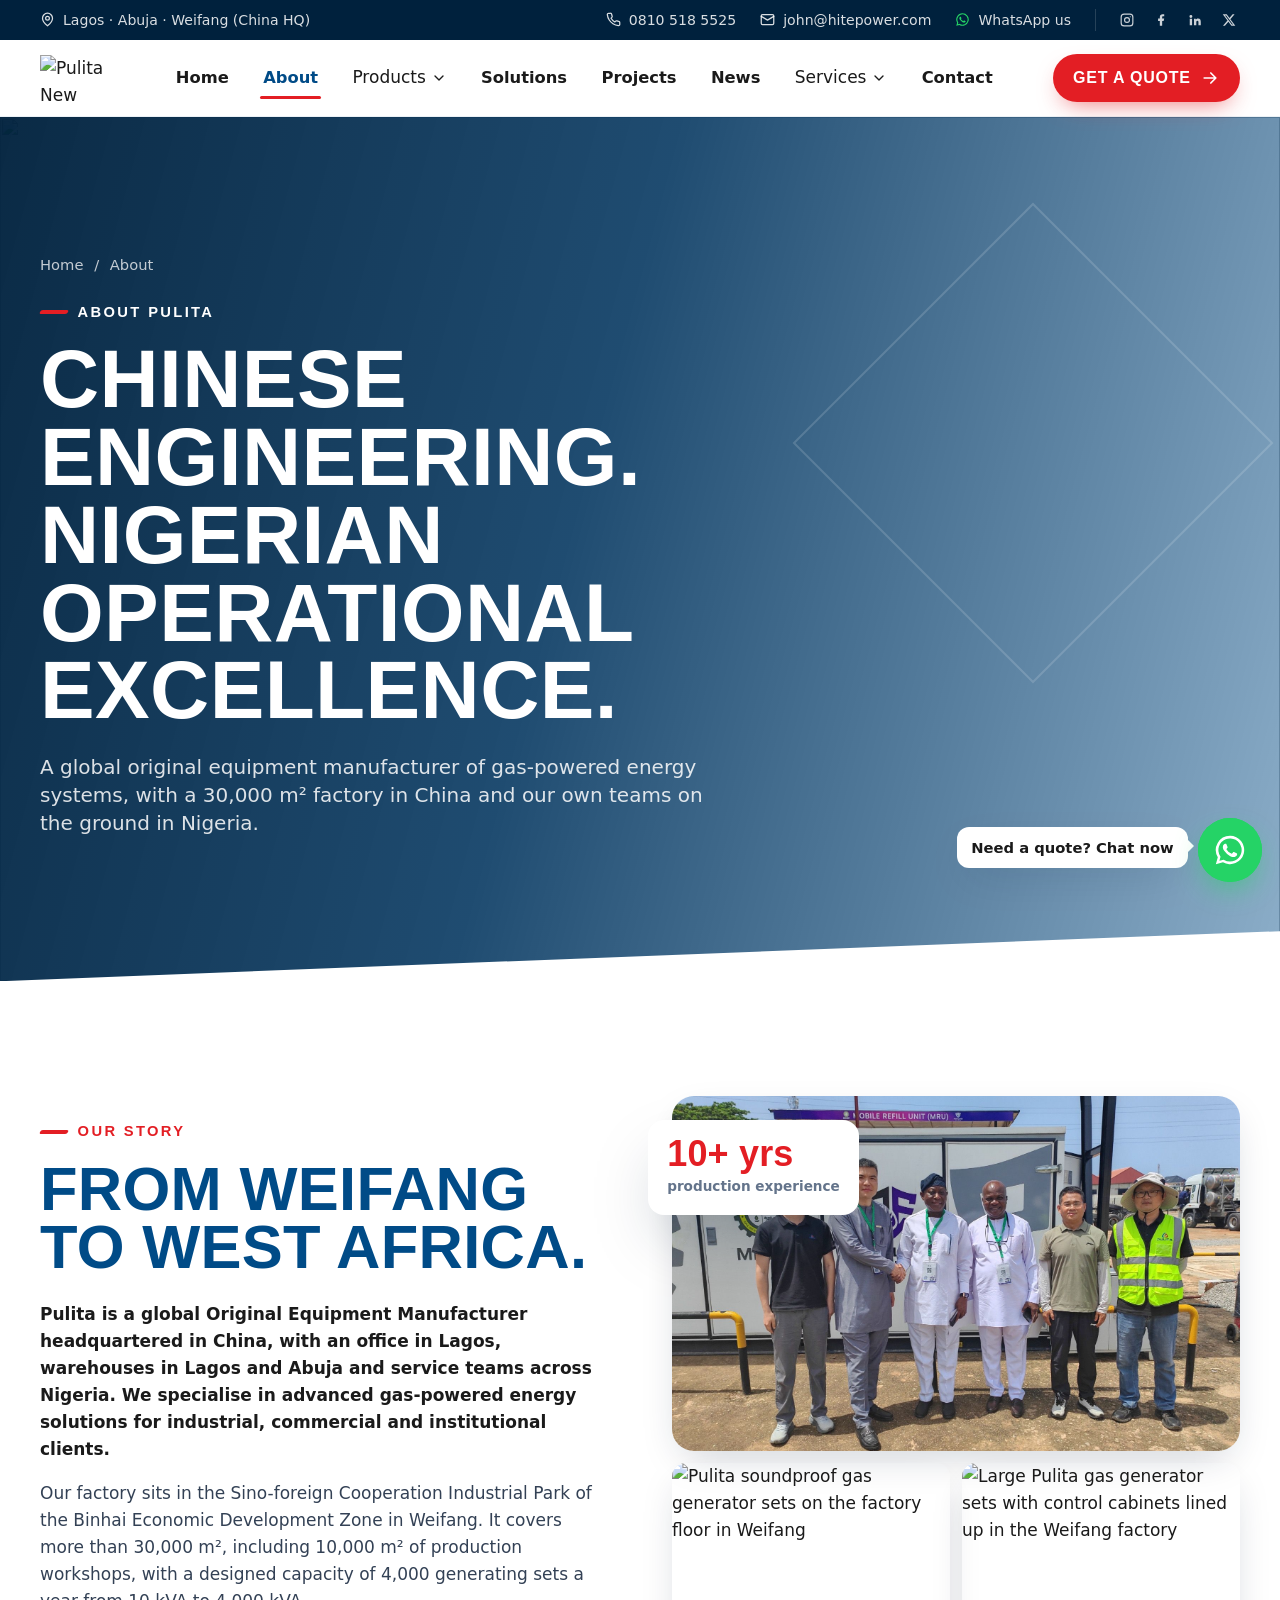
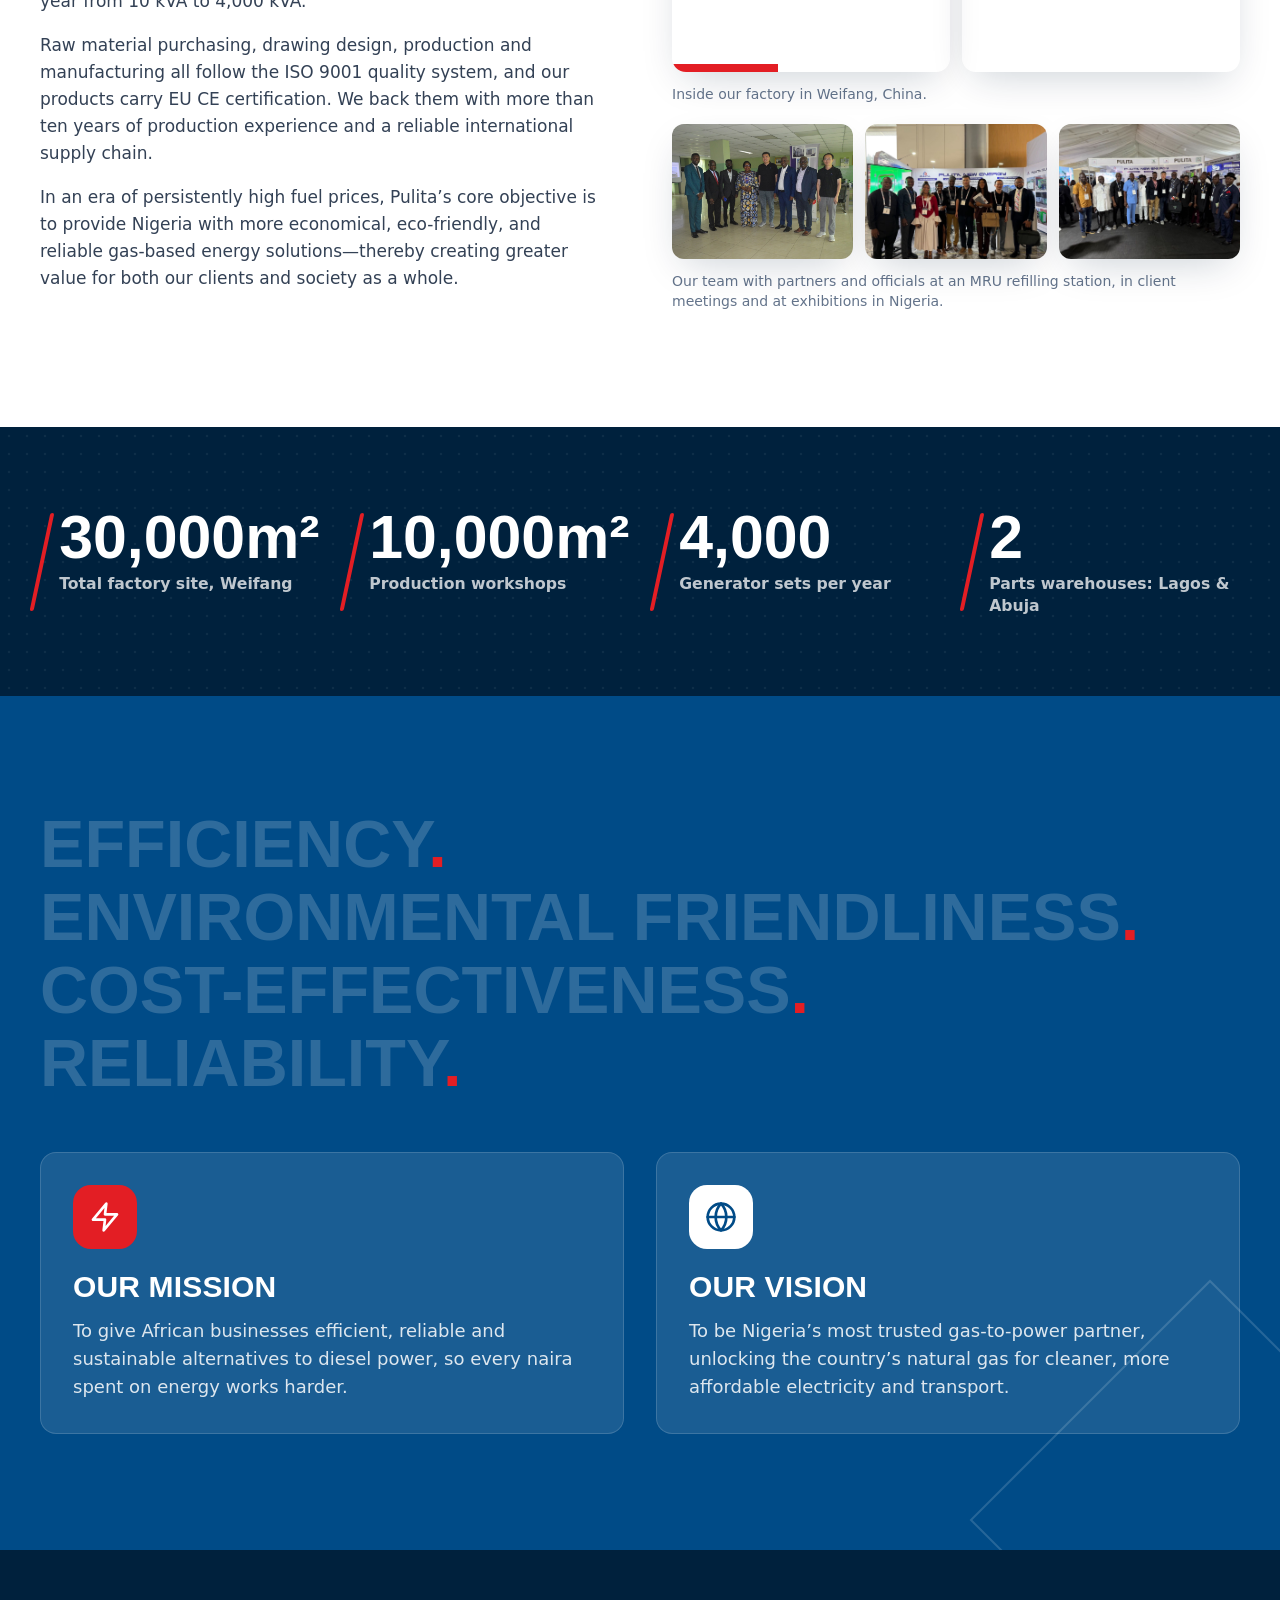
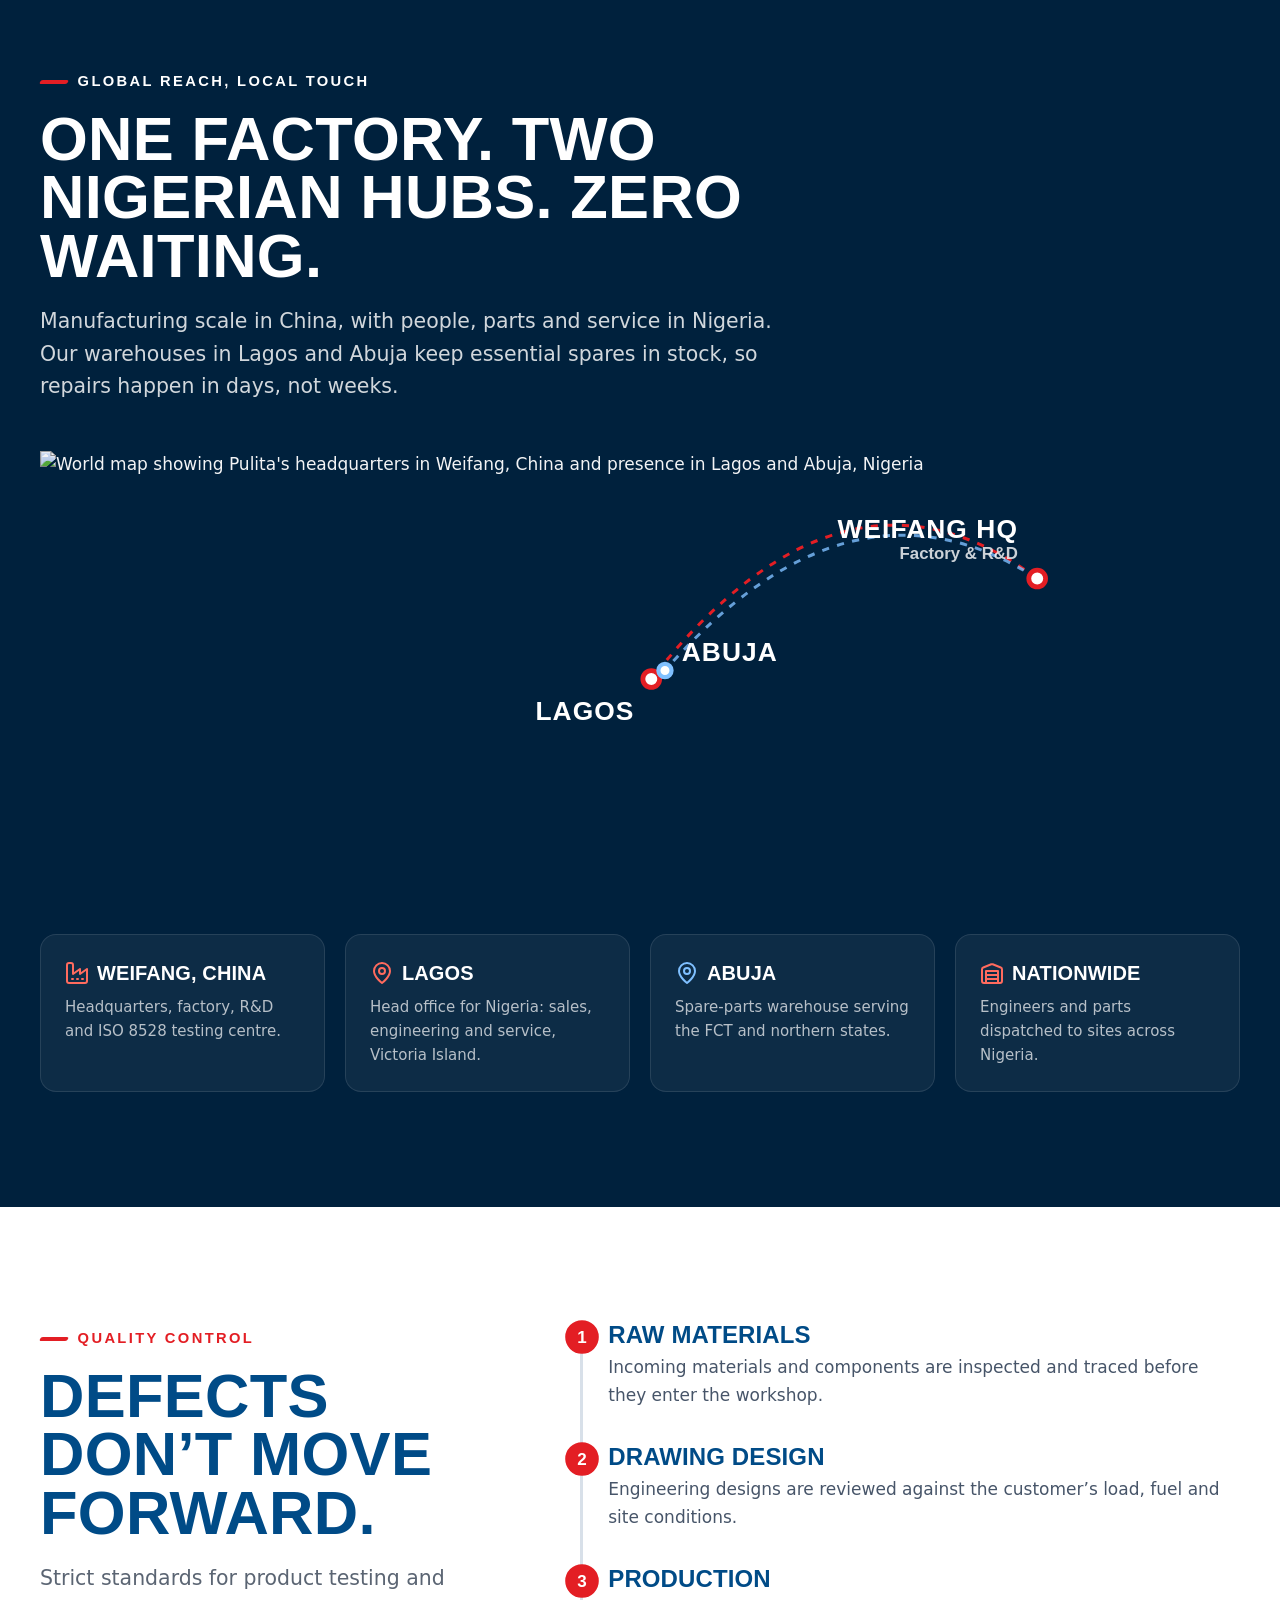
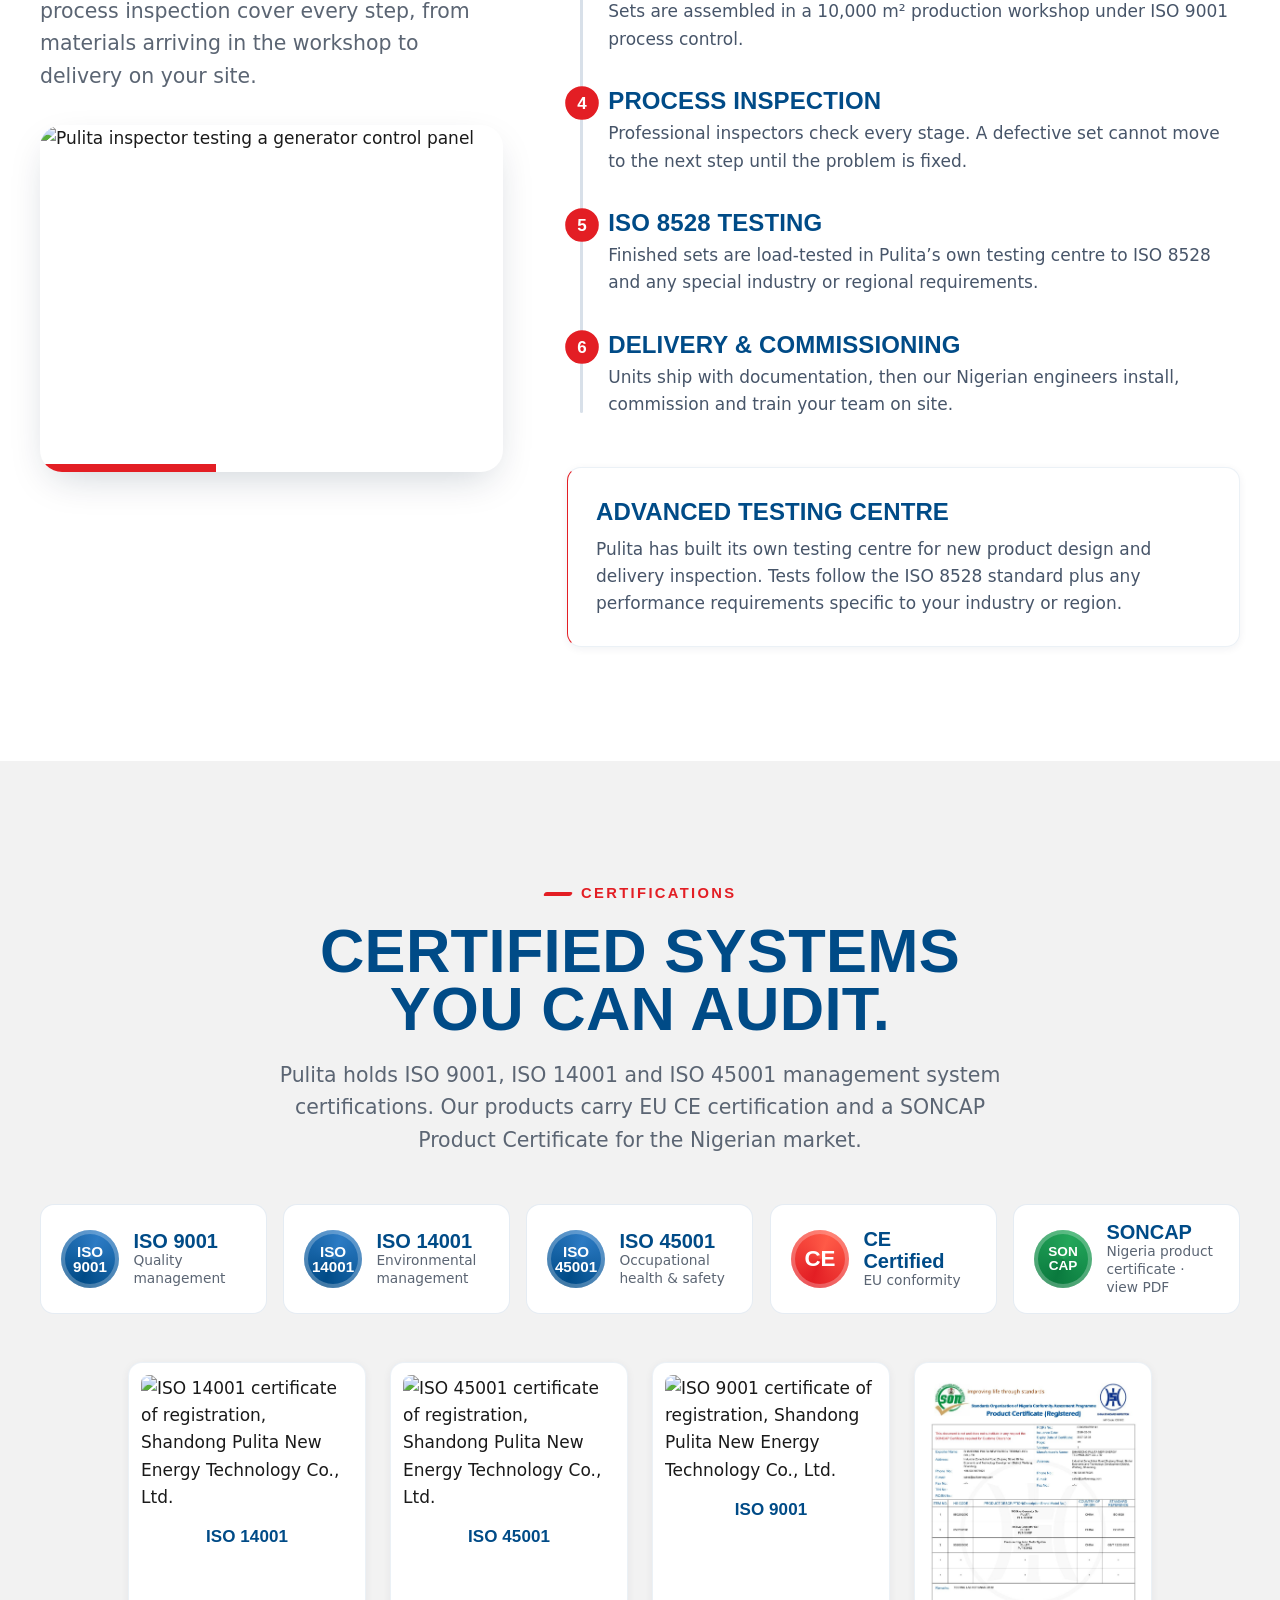
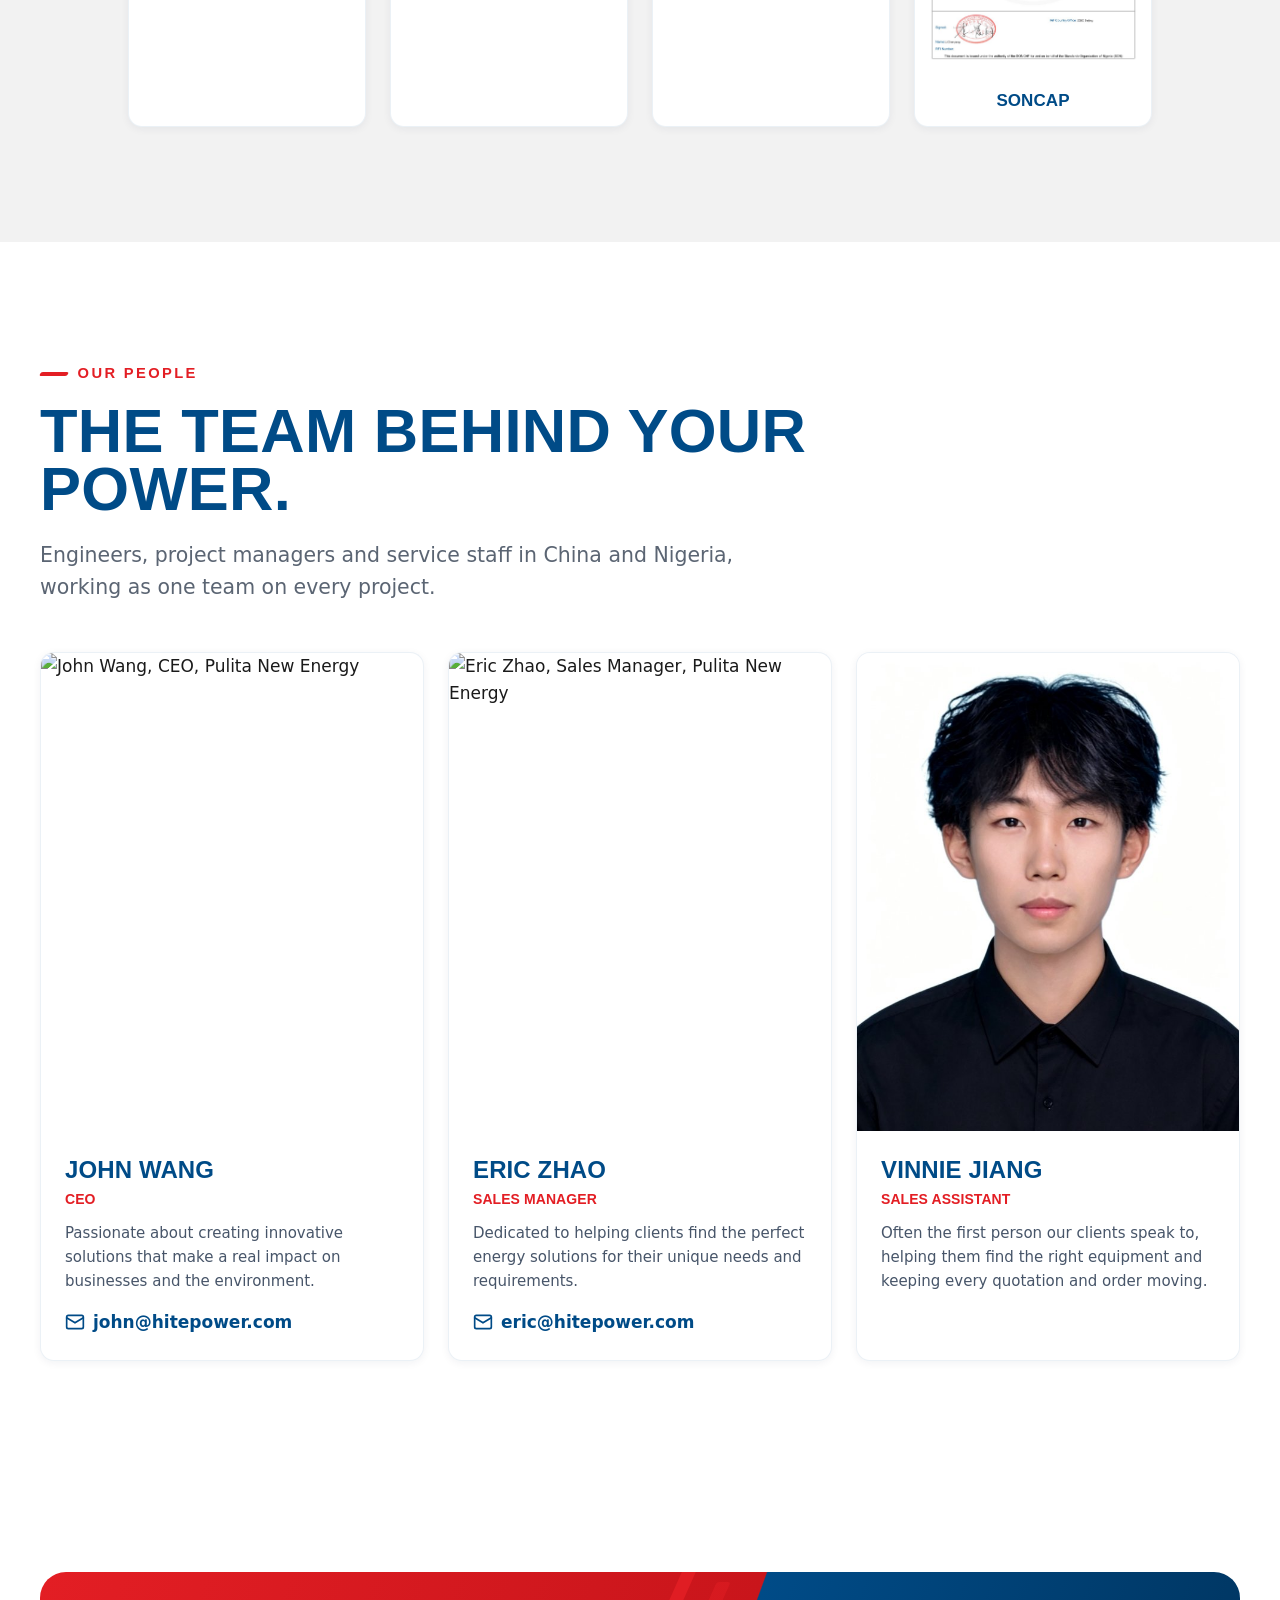
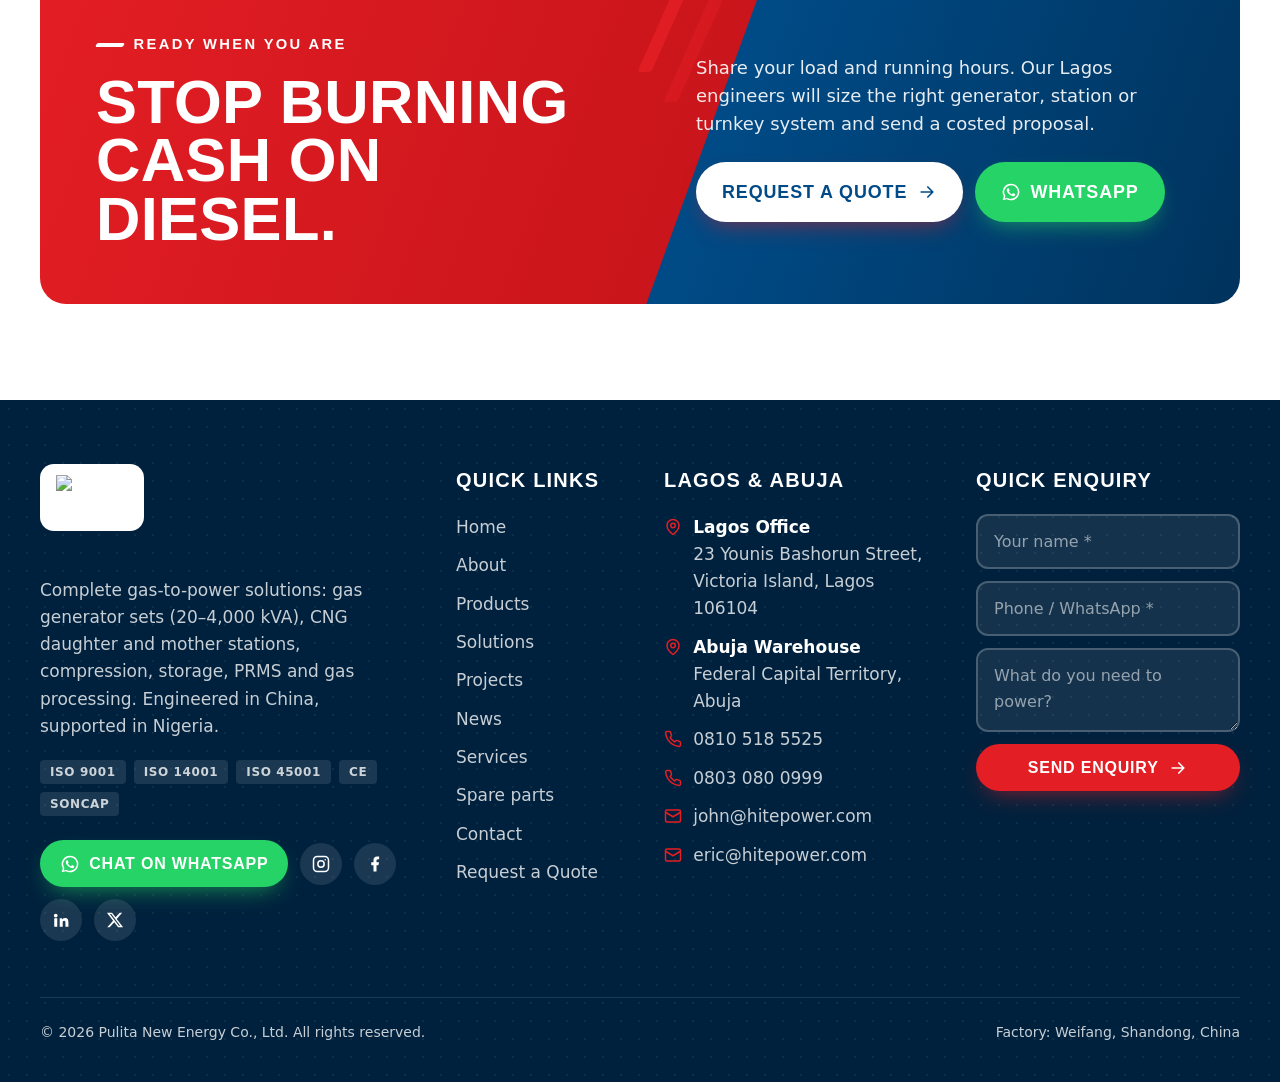
==== pulita-website/about.html @ 1d9778ee "Add files via upload" ====
<!DOCTYPE html>
<html lang="en-NG" class="no-js">
<head>
<meta charset="utf-8">
<meta name="viewport" content="width=device-width, initial-scale=1, viewport-fit=cover">
<title>About Pulita New Energy | Global Gas Generator OEM Supported in Lagos & Abuja</title>
<meta name="description" content="Pulita is a global OEM headquartered in Weifang, China, with a 30,000 m² factory and an office in Lagos and spare-parts warehouses in Lagos and Abuja, Nigeria. ISO 9001, ISO 14001, ISO 45001 and CE certified.">
<meta name="theme-color" content="#004B87">
<link rel="canonical" href="https://www.pulitaenergy.com/about.html">
<meta property="og:type" content="website">
<meta property="og:site_name" content="Pulita New Energy">
<meta property="og:title" content="About Pulita New Energy | Global Gas Generator OEM Supported in Lagos & Abuja">
<meta property="og:description" content="Pulita is a global OEM headquartered in Weifang, China, with a 30,000 m² factory and an office in Lagos and spare-parts warehouses in Lagos and Abuja, Nigeria. ISO 9001, ISO 14001, ISO 45001 and CE certified.">
<meta property="og:image" content="https://www.pulitaenergy.com/assets/images/engineer-laptop-blue-generator.jpg">
<link rel="icon" type="image/png" href="assets/images/favicon.png">
<!-- Tailwind CSS: pre-compiled locally so the site works offline and loads fast.
     To use the Play CDN instead, replace the next line with:
     <script src="https://cdn.tailwindcss.com"></script> -->
<link rel="stylesheet" href="assets/css/tailwind.css">
<link rel="stylesheet" href="assets/css/styles.css">
<script type="application/ld+json">{"@context":"https://schema.org","@type":"Organization","name":"Pulita New Energy Co., Ltd","url":"https://www.pulitaenergy.com/","logo":"https://www.pulitaenergy.com/assets/images/pulita-logo.png","email":"john@hitepower.com","telephone":"+2348105185525","address":{"@type":"PostalAddress","streetAddress":"23 Younis Bashorun Street","addressLocality":"Victoria Island","addressRegion":"Lagos","postalCode":"106104","addressCountry":"NG"}}</script>
</head>
<body>
<a class="skip-link" href="#main">Skip to content</a>
<div class="topbar hidden md:block">
  <div class="max-w-7xl mx-auto px-5 sm:px-8 lg:px-10 flex items-center justify-between h-10">
    <div class="flex items-center gap-2"><svg viewBox="0 0 24 24" fill="none" stroke="currentColor" stroke-width="2" stroke-linecap="round" stroke-linejoin="round" aria-hidden="true"><path d="M20 10c0 6-8 12-8 12s-8-6-8-12a8 8 0 0 1 16 0Z"/><circle cx="12" cy="10" r="3"/></svg><span>Lagos &middot; Abuja &middot; Weifang (China HQ)</span></div>
    <div class="flex items-center gap-6">
      <a class="flex items-center gap-2" href="tel:+2348105185525" data-ch="phone"><svg viewBox="0 0 24 24" fill="none" stroke="currentColor" stroke-width="2" stroke-linecap="round" stroke-linejoin="round" aria-hidden="true"><path d="M22 16.92v3a2 2 0 0 1-2.18 2 19.79 19.79 0 0 1-8.63-3.07 19.5 19.5 0 0 1-6-6 19.79 19.79 0 0 1-3.07-8.67A2 2 0 0 1 4.11 2h3a2 2 0 0 1 2 1.72 12.84 12.84 0 0 0 .7 2.81 2 2 0 0 1-.45 2.11L8.09 9.91a16 16 0 0 0 6 6l1.27-1.27a2 2 0 0 1 2.11-.45 12.84 12.84 0 0 0 2.81.7A2 2 0 0 1 22 16.92z"/></svg><span data-ct="phone">0810 518 5525</span></a>
      <a class="flex items-center gap-2" href="mailto:john@hitepower.com" data-ch="email"><svg viewBox="0 0 24 24" fill="none" stroke="currentColor" stroke-width="2" stroke-linecap="round" stroke-linejoin="round" aria-hidden="true"><rect x="2" y="4" width="20" height="16" rx="2"/><path d="m22 7-10 6L2 7"/></svg><span data-ct="email">john@hitepower.com</span></a>
      <a class="flex items-center gap-2" href="https://wa.me/2348105185525?text=Hello%20Pulita%2C%20I%27d%20like%20to%20know%20more%20about%20gas%20generators%20for%20my%20business." data-ch="whatsapp" target="_blank" rel="noopener"><span class="inline-block w-[15px] h-[15px] text-[#25D366]"><svg viewBox="0 0 24 24" aria-hidden="true"><path fill="currentColor" d="M12 2a10 10 0 0 0-8.6 15.1L2 22l5.05-1.32A10 10 0 1 0 12 2Zm0 18.2a8.2 8.2 0 0 1-4.18-1.15l-.3-.18-3 .79.8-2.92-.2-.3A8.2 8.2 0 1 1 12 20.2Z"/><path fill="currentColor" d="M16.5 14.2c-.25-.12-1.47-.72-1.7-.8-.23-.09-.4-.13-.56.12-.17.25-.64.8-.79.97-.14.16-.29.18-.54.06a6.7 6.7 0 0 1-3.34-2.92c-.25-.44.25-.4.72-1.34.08-.16.04-.3-.02-.42-.06-.13-.56-1.35-.77-1.85-.2-.48-.41-.42-.56-.42h-.48a.92.92 0 0 0-.67.31 2.8 2.8 0 0 0-.87 2.08 4.87 4.87 0 0 0 1.02 2.58 11.1 11.1 0 0 0 4.26 3.77c1.58.68 2.2.74 3 .62.48-.07 1.47-.6 1.68-1.18.2-.58.2-1.08.14-1.18-.06-.1-.23-.17-.48-.29Z"/></svg></span>WhatsApp us</a>
      <span class="flex items-center gap-3 pl-5 border-l border-white/15"><a class="social-top" data-social="instagram" href="#" aria-label="Pulita on Instagram" title="Instagram"><svg viewBox="0 0 24 24" aria-hidden="true" fill="none" stroke="currentColor" stroke-width="2" stroke-linecap="round" stroke-linejoin="round"><rect x="2" y="2" width="20" height="20" rx="5"/><circle cx="12" cy="12" r="4.2"/><circle cx="17.6" cy="6.4" r="1" fill="currentColor" stroke="none"/></svg></a><a class="social-top" data-social="facebook" href="#" aria-label="Pulita on Facebook" title="Facebook"><svg viewBox="0 0 24 24" aria-hidden="true"><path fill="currentColor" d="M14 13.5h2.5l1-4H14v-2c0-1.03 0-2 2-2h1.5V2.14c-.326-.043-1.557-.14-2.857-.14C11.928 2 10 3.657 10 6.7v2.8H7v4h3V22h4z"/></svg></a><a class="social-top" data-social="linkedin" href="https://www.linkedin.com/company/145459088/" aria-label="Pulita on LinkedIn" title="LinkedIn"><svg viewBox="0 0 24 24" aria-hidden="true"><path fill="currentColor" d="M4.98 3.5a2.5 2.5 0 1 1 0 5 2.5 2.5 0 0 1 0-5ZM3 9.75h4V21H3V9.75Zm6.5 0h3.8v1.54h.06c.53-1 1.83-2.06 3.77-2.06 4.03 0 4.77 2.65 4.77 6.1V21h-4v-5.08c0-1.21-.02-2.77-1.69-2.77-1.69 0-1.95 1.32-1.95 2.68V21h-4V9.75Z"/></svg></a><a class="social-top" data-social="twitter" href="#" aria-label="Pulita on X (Twitter)" title="X (Twitter)"><svg viewBox="0 0 24 24" aria-hidden="true"><path fill="currentColor" d="M18.244 2.25h3.308l-7.227 8.26 8.502 11.24H16.17l-5.214-6.817L4.99 21.75H1.68l7.73-8.835L1.254 2.25H8.08l4.713 6.231zm-1.161 17.52h1.833L7.084 4.126H5.117z"/></svg></a></span>
    </div>
  </div>
</div>
<header class="site-header">
  <div class="max-w-7xl mx-auto px-5 sm:px-8 lg:px-10 bar flex items-center justify-between gap-6">
    <a class="logo flex items-center" href="index.html" aria-label="Pulita New Energy home"><img src="assets/images/pulita-logo.png" alt="Pulita New Energy" width="152" height="93"></a>
    <nav class="hidden lg:flex items-center gap-5 xl:gap-7" aria-label="Main"><a class="nav-link" href="index.html">Home</a><a class="nav-link" href="about.html" aria-current="page">About</a><div class="nav-dd dd-wide"><button class="nav-link dd-toggle" type="button" aria-expanded="false" aria-haspopup="true">Products<svg class="w-4 h-4 dd-chev" viewBox="0 0 24 24" fill="none" stroke="currentColor" stroke-width="2" stroke-linecap="round" stroke-linejoin="round" aria-hidden="true"><path d="m6 9 6 6 6-6"/></svg></button><div class="dd-panel" role="menu"><a class="dd-link" href="products.html#cng-generator"><b>CNG generator</b><small>20&ndash;4,000 kVA</small></a><a class="dd-link" href="products.html#lpg-generator"><b>LPG generator</b><small>20&ndash;300 kVA</small></a><a class="dd-link" href="products.html#biogas-generator"><b>Biogas generator</b><small>20&ndash;1,250 kVA</small></a><a class="dd-link" href="products.html#cng-cascade"><b>CNG cascade</b><small>200&ndash;7,000 scm</small></a><a class="dd-link" href="products.html#mru"><b>MRU (integrated daughter station)</b><small>600&ndash;7,000 scm/h</small></a><a class="dd-link" href="products.html#prms"><b>PRMS</b><small>20&ndash;20,000 m&sup3;/h</small></a></div></div><a class="nav-link" href="solutions.html">Solutions</a><a class="nav-link" href="projects.html">Projects</a><a class="nav-link" href="news.html">News</a><div class="nav-dd"><button class="nav-link dd-toggle" type="button" aria-expanded="false" aria-haspopup="true">Services<svg class="w-4 h-4 dd-chev" viewBox="0 0 24 24" fill="none" stroke="currentColor" stroke-width="2" stroke-linecap="round" stroke-linejoin="round" aria-hidden="true"><path d="m6 9 6 6 6-6"/></svg></button><div class="dd-panel" role="menu"><a class="dd-link" href="services.html"><b>After-sales service</b><small>Engineers, maintenance &amp; quotes</small></a><a class="dd-link" href="spare-parts.html"><b>Spare parts supply</b><small>Genuine parts from Lagos &amp; Abuja</small></a></div></div><a class="nav-link" href="contact.html">Contact</a></nav>
    <div class="flex items-center gap-3">
      <a class="btn btn-sm header-cta" href="services.html#quote">Get a Quote <svg class="arrow" viewBox="0 0 24 24" fill="none" stroke="currentColor" stroke-width="2" stroke-linecap="round" stroke-linejoin="round" aria-hidden="true"><path d="M5 12h14M13 6l6 6-6 6"/></svg></a>
      <button class="menu-btn lg:hidden" type="button" aria-label="Open menu" aria-expanded="false" aria-controls="mobile-nav"><span></span><span></span><span></span></button>
    </div>
  </div>
</header>
<div class="mobile-nav lg:hidden" id="mobile-nav">
  <div class="max-w-7xl mx-auto px-5 sm:px-8 lg:px-10 pb-8">
    <nav aria-label="Mobile"><a class="m-link" href="index.html">Home<svg class="w-6 h-6" viewBox="0 0 24 24" fill="none" stroke="currentColor" stroke-width="2" stroke-linecap="round" stroke-linejoin="round" aria-hidden="true"><path d="m9 18 6-6-6-6"/></svg></a><a class="m-link" href="about.html" aria-current="page">About<svg class="w-6 h-6" viewBox="0 0 24 24" fill="none" stroke="currentColor" stroke-width="2" stroke-linecap="round" stroke-linejoin="round" aria-hidden="true"><path d="m9 18 6-6-6-6"/></svg></a><a class="m-link" href="products.html">Products<svg class="w-6 h-6" viewBox="0 0 24 24" fill="none" stroke="currentColor" stroke-width="2" stroke-linecap="round" stroke-linejoin="round" aria-hidden="true"><path d="m9 18 6-6-6-6"/></svg></a><a class="m-link" href="solutions.html">Solutions<svg class="w-6 h-6" viewBox="0 0 24 24" fill="none" stroke="currentColor" stroke-width="2" stroke-linecap="round" stroke-linejoin="round" aria-hidden="true"><path d="m9 18 6-6-6-6"/></svg></a><a class="m-link" href="projects.html">Projects<svg class="w-6 h-6" viewBox="0 0 24 24" fill="none" stroke="currentColor" stroke-width="2" stroke-linecap="round" stroke-linejoin="round" aria-hidden="true"><path d="m9 18 6-6-6-6"/></svg></a><a class="m-link" href="news.html">News<svg class="w-6 h-6" viewBox="0 0 24 24" fill="none" stroke="currentColor" stroke-width="2" stroke-linecap="round" stroke-linejoin="round" aria-hidden="true"><path d="m9 18 6-6-6-6"/></svg></a><a class="m-link" href="services.html">Services<svg class="w-6 h-6" viewBox="0 0 24 24" fill="none" stroke="currentColor" stroke-width="2" stroke-linecap="round" stroke-linejoin="round" aria-hidden="true"><path d="m9 18 6-6-6-6"/></svg></a><a class="m-link" href="spare-parts.html">Spare parts<svg class="w-6 h-6" viewBox="0 0 24 24" fill="none" stroke="currentColor" stroke-width="2" stroke-linecap="round" stroke-linejoin="round" aria-hidden="true"><path d="m9 18 6-6-6-6"/></svg></a><a class="m-link" href="contact.html">Contact<svg class="w-6 h-6" viewBox="0 0 24 24" fill="none" stroke="currentColor" stroke-width="2" stroke-linecap="round" stroke-linejoin="round" aria-hidden="true"><path d="m9 18 6-6-6-6"/></svg></a></nav>
    <div class="grid gap-3 mt-6">
      <a class="btn btn-block" href="services.html#quote">Request a Quote <svg class="arrow" viewBox="0 0 24 24" fill="none" stroke="currentColor" stroke-width="2" stroke-linecap="round" stroke-linejoin="round" aria-hidden="true"><path d="M5 12h14M13 6l6 6-6 6"/></svg></a>
      <a class="btn btn-wa btn-block" href="https://wa.me/2348105185525?text=Hello%20Pulita%2C%20I%27d%20like%20to%20know%20more%20about%20gas%20generators%20for%20my%20business." data-ch="whatsapp" target="_blank" rel="noopener"><span class="w-5 h-5"><svg viewBox="0 0 24 24" aria-hidden="true"><path fill="currentColor" d="M12 2a10 10 0 0 0-8.6 15.1L2 22l5.05-1.32A10 10 0 1 0 12 2Zm0 18.2a8.2 8.2 0 0 1-4.18-1.15l-.3-.18-3 .79.8-2.92-.2-.3A8.2 8.2 0 1 1 12 20.2Z"/><path fill="currentColor" d="M16.5 14.2c-.25-.12-1.47-.72-1.7-.8-.23-.09-.4-.13-.56.12-.17.25-.64.8-.79.97-.14.16-.29.18-.54.06a6.7 6.7 0 0 1-3.34-2.92c-.25-.44.25-.4.72-1.34.08-.16.04-.3-.02-.42-.06-.13-.56-1.35-.77-1.85-.2-.48-.41-.42-.56-.42h-.48a.92.92 0 0 0-.67.31 2.8 2.8 0 0 0-.87 2.08 4.87 4.87 0 0 0 1.02 2.58 11.1 11.1 0 0 0 4.26 3.77c1.58.68 2.2.74 3 .62.48-.07 1.47-.6 1.68-1.18.2-.58.2-1.08.14-1.18-.06-.1-.23-.17-.48-.29Z"/></svg></span> Chat on WhatsApp</a>
      <a class="btn btn-outline btn-block" href="tel:+2348105185525" data-ch="phone"><svg viewBox="0 0 24 24" fill="none" stroke="currentColor" stroke-width="2" stroke-linecap="round" stroke-linejoin="round" aria-hidden="true"><path d="M22 16.92v3a2 2 0 0 1-2.18 2 19.79 19.79 0 0 1-8.63-3.07 19.5 19.5 0 0 1-6-6 19.79 19.79 0 0 1-3.07-8.67A2 2 0 0 1 4.11 2h3a2 2 0 0 1 2 1.72 12.84 12.84 0 0 0 .7 2.81 2 2 0 0 1-.45 2.11L8.09 9.91a16 16 0 0 0 6 6l1.27-1.27a2 2 0 0 1 2.11-.45 12.84 12.84 0 0 0 2.81.7A2 2 0 0 1 22 16.92z"/></svg> <span data-ct="phone">0810 518 5525</span></a>
    </div>
    <div class="flex items-center justify-center gap-3 mt-6"><a class="social-m" data-social="instagram" href="#" aria-label="Pulita on Instagram" title="Instagram"><svg viewBox="0 0 24 24" aria-hidden="true" fill="none" stroke="currentColor" stroke-width="2" stroke-linecap="round" stroke-linejoin="round"><rect x="2" y="2" width="20" height="20" rx="5"/><circle cx="12" cy="12" r="4.2"/><circle cx="17.6" cy="6.4" r="1" fill="currentColor" stroke="none"/></svg></a><a class="social-m" data-social="facebook" href="#" aria-label="Pulita on Facebook" title="Facebook"><svg viewBox="0 0 24 24" aria-hidden="true"><path fill="currentColor" d="M14 13.5h2.5l1-4H14v-2c0-1.03 0-2 2-2h1.5V2.14c-.326-.043-1.557-.14-2.857-.14C11.928 2 10 3.657 10 6.7v2.8H7v4h3V22h4z"/></svg></a><a class="social-m" data-social="linkedin" href="https://www.linkedin.com/company/145459088/" aria-label="Pulita on LinkedIn" title="LinkedIn"><svg viewBox="0 0 24 24" aria-hidden="true"><path fill="currentColor" d="M4.98 3.5a2.5 2.5 0 1 1 0 5 2.5 2.5 0 0 1 0-5ZM3 9.75h4V21H3V9.75Zm6.5 0h3.8v1.54h.06c.53-1 1.83-2.06 3.77-2.06 4.03 0 4.77 2.65 4.77 6.1V21h-4v-5.08c0-1.21-.02-2.77-1.69-2.77-1.69 0-1.95 1.32-1.95 2.68V21h-4V9.75Z"/></svg></a><a class="social-m" data-social="twitter" href="#" aria-label="Pulita on X (Twitter)" title="X (Twitter)"><svg viewBox="0 0 24 24" aria-hidden="true"><path fill="currentColor" d="M18.244 2.25h3.308l-7.227 8.26 8.502 11.24H16.17l-5.214-6.817L4.99 21.75H1.68l7.73-8.835L1.254 2.25H8.08l4.713 6.231zm-1.161 17.52h1.833L7.084 4.126H5.117z"/></svg></a></div>
  </div>
</div>
<main id="main">
<section class="page-hero">
  <div class="hero-bg"><img src="assets/images/factory-weifang-exterior.jpg" alt="" style="object-position:30% 60%"></div>
  <div class="diamond-deco hidden lg:block" style="right:6%;top:18%"></div>
  <div class="max-w-7xl mx-auto px-5 sm:px-8 lg:px-10">
    <p class="breadcrumb enter"><a href="index.html">Home</a> <span class="mx-1.5">/</span> About</p>
    <p class="eyebrow on-dark mt-6 enter" style="--d:80ms">About Pulita</p>
    <h1 class="h-page max-w-4xl enter" style="--d:160ms">Chinese engineering. Nigerian operational excellence.</h1>
    <p class="text-lg md:text-xl text-white/85 max-w-2xl mt-6 enter" style="--d:260ms">A global original equipment manufacturer of gas-powered energy systems, with a 30,000&nbsp;m&sup2; factory in China and our own teams on the ground in Nigeria.</p>
    
  </div>
</section>

<!-- ============ STORY ============ -->
<section class="section">
  <div class="max-w-7xl mx-auto px-5 sm:px-8 lg:px-10 grid lg:grid-cols-12 gap-12 lg:gap-16 items-center">
    <div class="lg:col-span-6" data-reveal="left">
      <p class="eyebrow">Our story</p>
      <h2 class="h-section text-blue-brand">From Weifang to West Africa.</h2>
      <div class="mt-6 space-y-4 text-[17px] text-slate-700">
        <p class="font-semibold text-ink">Pulita is a global Original Equipment Manufacturer headquartered in China, with an office in Lagos, warehouses in Lagos and Abuja and service teams across Nigeria. We specialise in advanced gas-powered energy solutions for industrial, commercial and institutional clients.</p>
        <p>Our factory sits in the Sino-foreign Cooperation Industrial Park of the Binhai Economic Development Zone in Weifang. It covers more than 30,000&nbsp;m&sup2;, including 10,000&nbsp;m&sup2; of production workshops, with a designed capacity of 4,000 generating sets a year from 10&nbsp;kVA to 4,000&nbsp;kVA.</p>
        <p>Raw material purchasing, drawing design, production and manufacturing all follow the ISO&nbsp;9001 quality system, and our products carry EU CE certification. We back them with more than ten years of production experience and a reliable international supply chain.</p>
        <p>In an era of persistently high fuel prices, Pulita&rsquo;s core objective is to provide Nigeria with more economical, eco-friendly, and reliable gas-based energy solutions&mdash;thereby creating greater value for both our clients and society as a whole.</p>
      </div>
    </div>
    <div class="lg:col-span-6 relative" data-reveal="right">
      <div class="img-frame aspect-[16/10]"><img src="assets/images/about-mru-delegation.jpg" alt="Pulita team with partners and officials at an MRU refilling station in Nigeria" loading="lazy" style="object-position:50% 40%"></div>
      <div class="badge-float top-6 left-4 md:-left-6" data-reveal="zoom" data-delay="300">
        <b class="font-display text-4xl text-red-brand leading-none block"><span data-count="10">10</span>+ yrs</b>
        <small class="text-slate-500 font-semibold">production experience</small>
      </div>
      <div class="grid grid-cols-2 gap-3 mt-3">
        <div class="img-frame accent aspect-[4/3]" style="border-radius:14px"><img src="assets/images/factory-floor-white-gensets.jpg" alt="Pulita soundproof gas generator sets on the factory floor in Weifang" loading="lazy" style="object-position:35% 60%"></div>
        <div class="img-frame aspect-[4/3]" style="border-radius:14px"><img src="assets/images/factory-floor-blue-gensets.jpg" alt="Large Pulita gas generator sets with control cabinets lined up in the Weifang factory" loading="lazy" style="object-position:40% 60%"></div>
      </div>
      <p class="text-sm text-slate-500 mt-3">Inside our factory in Weifang, China.</p>
      <div class="grid grid-cols-3 gap-3 mt-5">
        <div class="img-frame aspect-[4/3]" style="border-radius:12px"><img src="assets/images/about-office-meeting.jpg" alt="Pulita management meeting partners in Nigeria" loading="lazy" style="object-position:50% 35%"></div>
        <div class="img-frame aspect-[4/3]" style="border-radius:12px"><img src="assets/images/exhibition-nog-booth.jpg" alt="Pulita team and visitors at the Pulita New Energy exhibition stand" loading="lazy" style="object-position:50% 40%"></div>
        <div class="img-frame aspect-[4/3]" style="border-radius:12px"><img src="assets/images/exhibition-engineering-assembly.jpg" alt="Pulita team with partners at the Pulita New Energy exhibition stand" loading="lazy" style="object-position:50% 60%"></div>
      </div>
      <p class="text-sm text-slate-500 mt-3">Our team with partners and officials at an MRU refilling station, in client meetings and at exhibitions in Nigeria.</p>
    </div>
  </div>
</section>

<!-- ============ COUNTERS ============ -->
<section class="section-deep py-16 md:py-20 relative overflow-hidden on-dark">
  <div class="absolute inset-0 dot-grid-light opacity-40"></div>
  <div class="max-w-7xl mx-auto px-5 sm:px-8 lg:px-10 relative grid grid-cols-2 lg:grid-cols-4 gap-10">
    <div class="stat" data-reveal="up"><div class="num"><span data-count="30000">30,000</span>m&sup2;</div><p class="label">Total factory site, Weifang</p></div>
    <div class="stat" data-reveal="up" data-delay="100"><div class="num"><span data-count="10000">10,000</span>m&sup2;</div><p class="label">Production workshops</p></div>
    <div class="stat" data-reveal="up" data-delay="200"><div class="num"><span data-count="4000">4,000</span></div><p class="label">Generator sets per year</p></div>
    <div class="stat" data-reveal="up" data-delay="300"><div class="num"><span data-count="2">2</span></div><p class="label">Parts warehouses: Lagos &amp; Abuja</p></div>
  </div>
</section>

<!-- ============ MISSION ============ -->
<section class="section section-blue overflow-hidden">
  <div class="diamond-deco hidden md:block" style="right:-100px;bottom:-140px"></div>
  <div class="max-w-7xl mx-auto px-5 sm:px-8 lg:px-10 relative">
    <div class="mission-words" aria-label="Efficiency, Environmental Friendliness, Cost-Effectiveness, Reliability" data-reveal="up">
      <span>Efficiency</span><span>Environmental Friendliness</span><span>Cost-Effectiveness</span><span>Reliability</span>
    </div>
    <div class="grid md:grid-cols-2 gap-8 mt-14">
      <div class="rounded-2xl bg-white/10 border border-white/15 p-8" data-reveal="up">
        <div class="icon-badge mb-5" style="background:#E31E24;color:#fff"><svg viewBox="0 0 24 24" fill="none" stroke="currentColor" stroke-width="2" stroke-linecap="round" stroke-linejoin="round" aria-hidden="true"><path d="M13 2 3 14h9l-1 8 10-12h-9l1-8z"/></svg></div>
        <h3 class="font-display text-3xl font-extrabold uppercase mb-3">Our mission</h3>
        <p class="text-white/85 text-lg">To give African businesses efficient, reliable and sustainable alternatives to diesel power, so every naira spent on energy works harder.</p>
      </div>
      <div class="rounded-2xl bg-white/10 border border-white/15 p-8" data-reveal="up" data-delay="120">
        <div class="icon-badge mb-5" style="background:#fff;color:#004B87"><svg viewBox="0 0 24 24" fill="none" stroke="currentColor" stroke-width="2" stroke-linecap="round" stroke-linejoin="round" aria-hidden="true"><circle cx="12" cy="12" r="10"/><path d="M12 2a14.5 14.5 0 0 0 0 20 14.5 14.5 0 0 0 0-20M2 12h20"/></svg></div>
        <h3 class="font-display text-3xl font-extrabold uppercase mb-3">Our vision</h3>
        <p class="text-white/85 text-lg">To be Nigeria&rsquo;s most trusted gas-to-power partner, unlocking the country&rsquo;s natural gas for cleaner, more affordable electricity and transport.</p>
      </div>
    </div>
  </div>
</section>

<!-- ============ GLOBAL REACH ============ -->
<section class="section section-deep on-dark overflow-hidden">
  <div class="max-w-7xl mx-auto px-5 sm:px-8 lg:px-10 relative">
    <div class="max-w-3xl  mb-12" data-reveal="up">
  <p class="eyebrow on-dark">Global reach, local touch</p>
  <h2 class="h-section text-white">One factory. Two Nigerian hubs. Zero waiting.</h2>
  <p class="lead mt-5 text-white/80">Manufacturing scale in China, with people, parts and service in Nigeria. Our warehouses in Lagos and Abuja keep essential spares in stock, so repairs happen in days, not weeks.</p>
</div>
    <div class="map-wrap" data-reveal="zoom">
  <img src="assets/images/world-map-dots.svg" alt="World map showing Pulita's headquarters in Weifang, China and presence in Lagos and Abuja, Nigeria" loading="lazy" width="1000" height="369">
  <svg class="overlay" viewBox="0 0 1000 369" aria-hidden="true">
    <path class="map-arc" d="M831.0 106.3 Q670.2 -13.7 509.4 190.0"/>
    <path class="map-arc" style="stroke:#7FC0FF;opacity:.8" d="M831.0 106.3 Q675.9 6.3 520.8 182.9"/>
    <circle class="map-pulse" cx="831.0" cy="106.3" r="7"/><circle cx="831.0" cy="106.3" r="7" fill="#fff" stroke="#E31E24" stroke-width="4"/>
    <circle class="map-pulse" cx="509.4" cy="190.0" r="7" style="animation-delay:.8s"/><circle cx="509.4" cy="190.0" r="7" fill="#fff" stroke="#E31E24" stroke-width="4"/>
    <circle cx="520.8" cy="182.9" r="5.5" fill="#fff" stroke="#7FC0FF" stroke-width="3.5"/>
    <text class="map-label" x="815.0" y="72.3" text-anchor="end">Weifang HQ</text>
    <text class="map-sub" x="815.0" y="90.3" text-anchor="end">Factory &amp; R&amp;D</text>
    <text class="map-label" x="495.4" y="224.0" text-anchor="end">Lagos</text>
    <text class="map-label" x="534.8" y="174.9">Abuja</text>
  </svg>
</div>
    <div class="grid sm:grid-cols-2 lg:grid-cols-4 gap-5 mt-10">
      <div class="rounded-2xl bg-white/5 border border-white/10 p-6" data-reveal="up"><p class="flex items-center gap-2 font-display text-xl font-extrabold uppercase text-white"><svg class="w-6 h-6 text-[#FF6B5E]" viewBox="0 0 24 24" fill="none" stroke="currentColor" stroke-width="2" stroke-linecap="round" stroke-linejoin="round" aria-hidden="true"><path d="M2 20a2 2 0 0 0 2 2h16a2 2 0 0 0 2-2V8l-7 5V8l-7 5V4a2 2 0 0 0-2-2H4a2 2 0 0 0-2 2Z"/><path d="M17 18h1M12 18h1M7 18h1"/></svg>Weifang, China</p><p class="text-white/70 mt-2 text-[15px]">Headquarters, factory, R&amp;D and ISO&nbsp;8528 testing centre.</p></div>
      <div class="rounded-2xl bg-white/5 border border-white/10 p-6" data-reveal="up" data-delay="100"><p class="flex items-center gap-2 font-display text-xl font-extrabold uppercase text-white"><svg class="w-6 h-6 text-[#FF6B5E]" viewBox="0 0 24 24" fill="none" stroke="currentColor" stroke-width="2" stroke-linecap="round" stroke-linejoin="round" aria-hidden="true"><path d="M20 10c0 6-8 12-8 12s-8-6-8-12a8 8 0 0 1 16 0Z"/><circle cx="12" cy="10" r="3"/></svg>Lagos</p><p class="text-white/70 mt-2 text-[15px]">Head office for Nigeria: sales, engineering and service, Victoria Island.</p></div>
      <div class="rounded-2xl bg-white/5 border border-white/10 p-6" data-reveal="up" data-delay="200"><p class="flex items-center gap-2 font-display text-xl font-extrabold uppercase text-white"><svg class="w-6 h-6 text-[#7FC0FF]" viewBox="0 0 24 24" fill="none" stroke="currentColor" stroke-width="2" stroke-linecap="round" stroke-linejoin="round" aria-hidden="true"><path d="M20 10c0 6-8 12-8 12s-8-6-8-12a8 8 0 0 1 16 0Z"/><circle cx="12" cy="10" r="3"/></svg>Abuja</p><p class="text-white/70 mt-2 text-[15px]">Spare-parts warehouse serving the FCT and northern states.</p></div>
      <div class="rounded-2xl bg-white/5 border border-white/10 p-6" data-reveal="up" data-delay="300"><p class="flex items-center gap-2 font-display text-xl font-extrabold uppercase text-white"><svg class="w-6 h-6 text-[#FF6B5E]" viewBox="0 0 24 24" fill="none" stroke="currentColor" stroke-width="2" stroke-linecap="round" stroke-linejoin="round" aria-hidden="true"><path d="M22 8.35V20a2 2 0 0 1-2 2H4a2 2 0 0 1-2-2V8.35A2 2 0 0 1 3.26 6.5l8-3.2a2 2 0 0 1 1.48 0l8 3.2A2 2 0 0 1 22 8.35Z"/><path d="M6 18h12M6 14h12"/><path d="M6 22V10h12v12"/></svg>Nationwide</p><p class="text-white/70 mt-2 text-[15px]">Engineers and parts dispatched to sites across Nigeria.</p></div>
    </div>
  </div>
</section>

<!-- ============ QUALITY CONTROL ============ -->
<section class="section">
  <div class="max-w-7xl mx-auto px-5 sm:px-8 lg:px-10 grid lg:grid-cols-12 gap-12 lg:gap-16">
    <div class="lg:col-span-5">
      <div class="lg:sticky lg:top-32">
        <div data-reveal="up">
          <p class="eyebrow">Quality control</p>
          <h2 class="h-section text-blue-brand">Defects don&rsquo;t move forward.</h2>
          <p class="lead mt-5">Strict standards for product testing and process inspection cover every step, from materials arriving in the workshop to delivery on your site.</p>
        </div>
        <div class="img-frame accent aspect-[4/3] mt-8" data-reveal="up"><img src="assets/images/quality-control-testing.jpg" alt="Pulita inspector testing a generator control panel" loading="lazy"></div>
      </div>
    </div>
    <div class="lg:col-span-7">
      <div class="timeline">
        <div class="progress"></div>
        <div class="tl-item" data-step="1"><h3>Raw materials</h3><p class="text-slate-600 mt-1.5">Incoming materials and components are inspected and traced before they enter the workshop.</p></div><div class="tl-item" data-step="2"><h3>Drawing design</h3><p class="text-slate-600 mt-1.5">Engineering designs are reviewed against the customer&rsquo;s load, fuel and site conditions.</p></div><div class="tl-item" data-step="3"><h3>Production</h3><p class="text-slate-600 mt-1.5">Sets are assembled in a 10,000&nbsp;m&sup2; production workshop under ISO&nbsp;9001 process control.</p></div><div class="tl-item" data-step="4"><h3>Process inspection</h3><p class="text-slate-600 mt-1.5">Professional inspectors check every stage. A defective set cannot move to the next step until the problem is fixed.</p></div><div class="tl-item" data-step="5"><h3>ISO 8528 testing</h3><p class="text-slate-600 mt-1.5">Finished sets are load-tested in Pulita&rsquo;s own testing centre to ISO&nbsp;8528 and any special industry or regional requirements.</p></div><div class="tl-item" data-step="6"><h3>Delivery &amp; commissioning</h3><p class="text-slate-600 mt-1.5">Units ship with documentation, then our Nigerian engineers install, commission and train your team on site.</p></div>
      </div>
      <div class="card p-7 mt-12 border-l-4" style="border-left-color:#E31E24" data-reveal="up">
        <p class="font-display text-2xl font-extrabold uppercase text-blue-brand">Advanced testing centre</p>
        <p class="text-slate-600 mt-2">Pulita has built its own testing centre for new product design and delivery inspection. Tests follow the ISO&nbsp;8528 standard plus any performance requirements specific to your industry or region.</p>
      </div>
    </div>
  </div>
</section>

<!-- ============ CERTIFICATIONS ============ -->
<section class="section section-gray">
  <div class="max-w-7xl mx-auto px-5 sm:px-8 lg:px-10">
    <div class="max-w-3xl text-center mx-auto mb-12" data-reveal="up">
  <p class="eyebrow">Certifications</p>
  <h2 class="h-section text-blue-brand">Certified systems you can audit.</h2>
  <p class="lead mt-5 ">Pulita holds ISO&nbsp;9001, ISO&nbsp;14001 and ISO&nbsp;45001 management system certifications. Our products carry EU CE certification and a SONCAP Product Certificate for the Nigerian market.</p>
</div>
    <div class="grid sm:grid-cols-2 lg:grid-cols-5 gap-4 mb-12"><div class="cert" data-reveal="up" data-delay="0"><span class="cert-seal">ISO<br>9001</span><span><b>ISO 9001</b><small>Quality management</small></span></div><div class="cert" data-reveal="up" data-delay="80"><span class="cert-seal">ISO<br>14001</span><span><b>ISO 14001</b><small>Environmental management</small></span></div><div class="cert" data-reveal="up" data-delay="160"><span class="cert-seal">ISO<br>45001</span><span><b>ISO 45001</b><small>Occupational health &amp; safety</small></span></div><div class="cert" data-reveal="up" data-delay="240"><span class="cert-seal ce">CE</span><span><b>CE Certified</b><small>EU conformity</small></span></div><a class="cert" href="assets/docs/pulita-soncap-product-certificate.pdf" target="_blank" rel="noopener" data-reveal="up" data-delay="320"><span class="cert-seal soncap">SON<br>CAP</span><span><b>SONCAP</b><small>Nigeria product certificate &middot; view PDF</small></span></a></div>
    <div class="grid sm:grid-cols-2 lg:grid-cols-4 gap-6 max-w-5xl mx-auto"><figure class="card card-hover p-3" data-reveal="up" data-delay="0"><img src="assets/images/iso-certificate-1.jpg" alt="ISO 14001 certificate of registration, Shandong Pulita New Energy Technology Co., Ltd." loading="lazy" class="rounded-lg w-full"><figcaption class="text-center font-display font-bold uppercase text-blue-brand mt-3 tracking-wide">ISO 14001</figcaption></figure><figure class="card card-hover p-3" data-reveal="up" data-delay="100"><img src="assets/images/iso-certificate-2.jpg" alt="ISO 45001 certificate of registration, Shandong Pulita New Energy Technology Co., Ltd." loading="lazy" class="rounded-lg w-full"><figcaption class="text-center font-display font-bold uppercase text-blue-brand mt-3 tracking-wide">ISO 45001</figcaption></figure><figure class="card card-hover p-3" data-reveal="up" data-delay="200"><img src="assets/images/iso-certificate-3.jpg" alt="ISO 9001 certificate of registration, Shandong Pulita New Energy Technology Co., Ltd." loading="lazy" class="rounded-lg w-full"><figcaption class="text-center font-display font-bold uppercase text-blue-brand mt-3 tracking-wide">ISO 9001</figcaption></figure>
      <figure class="card card-hover p-3 flex flex-col" id="soncap" data-reveal="up" data-delay="300">
        <a href="assets/docs/pulita-soncap-product-certificate.pdf" target="_blank" rel="noopener"><img src="assets/images/soncap-certificate.jpg" alt="SONCAP Product Certificate (Registered) CSIC26NPR0141, Shandong Pulita New Energy Technology Co., Ltd." loading="lazy" class="rounded-lg w-full"></a>
        <figcaption class="text-center font-display font-bold uppercase text-blue-brand mt-3 tracking-wide">SONCAP</figcaption>
      </figure>
    </div>
  </div>
</section>

<!-- ============ TEAM ============ -->
<section class="section">
  <div class="max-w-7xl mx-auto px-5 sm:px-8 lg:px-10">
    <div class="max-w-3xl  mb-12" data-reveal="up">
  <p class="eyebrow">Our people</p>
  <h2 class="h-section text-blue-brand">The team behind your power.</h2>
  <p class="lead mt-5 ">Engineers, project managers and service staff in China and Nigeria, working as one team on every project.</p>
</div>
    <div class="grid sm:grid-cols-2 lg:grid-cols-3 gap-6"><figure class="team-card card overflow-hidden flex flex-col" data-reveal="up" data-delay="0">
  <div class="overflow-hidden"><img src="assets/images/team-portrait-1.jpg" alt="John Wang, CEO, Pulita New Energy" loading="lazy"></div>
  <figcaption class="p-6 flex flex-col flex-1">
    <b class="font-display text-2xl uppercase text-blue-brand block leading-tight">John Wang</b>
    <span class="font-display text-sm font-bold tracking-[.16em] uppercase text-red-brand mt-1">CEO</span>
    <p class="text-slate-600 text-[15px] mt-3">Passionate about creating innovative solutions that make a real impact on businesses and the environment.</p>
    <a class="mt-auto pt-4 inline-flex items-center gap-2 font-semibold text-blue-brand hover:text-red-600 break-all" href="mailto:john&#64;hitepower.com"><svg class="w-5 h-5 flex-none" viewBox="0 0 24 24" fill="none" stroke="currentColor" stroke-width="2" stroke-linecap="round" stroke-linejoin="round" aria-hidden="true"><rect x="2" y="4" width="20" height="16" rx="2"/><path d="m22 7-10 6L2 7"/></svg>john&#64;hitepower.com</a>
  </figcaption>
</figure><figure class="team-card card overflow-hidden flex flex-col" data-reveal="up" data-delay="100">
  <div class="overflow-hidden"><img src="assets/images/team-portrait-3.jpg" alt="Eric Zhao, Sales Manager, Pulita New Energy" loading="lazy"></div>
  <figcaption class="p-6 flex flex-col flex-1">
    <b class="font-display text-2xl uppercase text-blue-brand block leading-tight">Eric Zhao</b>
    <span class="font-display text-sm font-bold tracking-[.16em] uppercase text-red-brand mt-1">Sales Manager</span>
    <p class="text-slate-600 text-[15px] mt-3">Dedicated to helping clients find the perfect energy solutions for their unique needs and requirements.</p>
    <a class="mt-auto pt-4 inline-flex items-center gap-2 font-semibold text-blue-brand hover:text-red-600 break-all" href="mailto:eric&#64;hitepower.com"><svg class="w-5 h-5 flex-none" viewBox="0 0 24 24" fill="none" stroke="currentColor" stroke-width="2" stroke-linecap="round" stroke-linejoin="round" aria-hidden="true"><rect x="2" y="4" width="20" height="16" rx="2"/><path d="m22 7-10 6L2 7"/></svg>eric&#64;hitepower.com</a>
  </figcaption>
</figure><figure class="team-card card overflow-hidden flex flex-col" data-reveal="up" data-delay="200">
  <div class="overflow-hidden"><img src="assets/images/team-portrait-veinie.jpg" alt="Vinnie Jiang, Sales Assistant, Pulita New Energy" loading="lazy"></div>
  <figcaption class="p-6 flex flex-col flex-1">
    <b class="font-display text-2xl uppercase text-blue-brand block leading-tight">Vinnie Jiang</b>
    <span class="font-display text-sm font-bold tracking-[.16em] uppercase text-red-brand mt-1">Sales Assistant</span>
    <p class="text-slate-600 text-[15px] mt-3">Often the first person our clients speak to, helping them find the right equipment and keeping every quotation and order moving.</p>
    
  </figcaption>
</figure></div>
  </div>
</section>
<section class="py-16 md:py-24">
  <div class="max-w-7xl mx-auto px-5 sm:px-8 lg:px-10">
    <div class="cta-band p-8 md:p-14" data-reveal="zoom">
      <div class="slash-deco hidden md:block" style="right:48%;top:-20px"><i style="left:0;top:0"></i><i style="left:26px;top:30px;opacity:.5"></i></div>
      <div class="grid md:grid-cols-2 gap-8 items-center relative">
        <div>
          <p class="eyebrow on-dark">Ready when you are</p>
          <h2 class="h-section">Stop burning cash on diesel.</h2>
        </div>
        <div class="md:pl-10">
          <p class="text-lg text-white/90 mb-6">Share your load and running hours. Our Lagos engineers will size the right generator, station or turnkey system and send a costed proposal.</p>
          <div class="flex flex-wrap gap-3">
            <a class="btn bg-white" style="--bg:#fff;--fg:#004B87" href="services.html#quote">Request a Quote <svg class="arrow" viewBox="0 0 24 24" fill="none" stroke="currentColor" stroke-width="2" stroke-linecap="round" stroke-linejoin="round" aria-hidden="true"><path d="M5 12h14M13 6l6 6-6 6"/></svg></a>
            <a class="btn btn-wa" href="https://wa.me/2348105185525?text=Hello%20Pulita%2C%20I%27d%20like%20to%20know%20more%20about%20gas%20generators%20for%20my%20business." data-ch="whatsapp" target="_blank" rel="noopener"><span class="w-5 h-5"><svg viewBox="0 0 24 24" aria-hidden="true"><path fill="currentColor" d="M12 2a10 10 0 0 0-8.6 15.1L2 22l5.05-1.32A10 10 0 1 0 12 2Zm0 18.2a8.2 8.2 0 0 1-4.18-1.15l-.3-.18-3 .79.8-2.92-.2-.3A8.2 8.2 0 1 1 12 20.2Z"/><path fill="currentColor" d="M16.5 14.2c-.25-.12-1.47-.72-1.7-.8-.23-.09-.4-.13-.56.12-.17.25-.64.8-.79.97-.14.16-.29.18-.54.06a6.7 6.7 0 0 1-3.34-2.92c-.25-.44.25-.4.72-1.34.08-.16.04-.3-.02-.42-.06-.13-.56-1.35-.77-1.85-.2-.48-.41-.42-.56-.42h-.48a.92.92 0 0 0-.67.31 2.8 2.8 0 0 0-.87 2.08 4.87 4.87 0 0 0 1.02 2.58 11.1 11.1 0 0 0 4.26 3.77c1.58.68 2.2.74 3 .62.48-.07 1.47-.6 1.68-1.18.2-.58.2-1.08.14-1.18-.06-.1-.23-.17-.48-.29Z"/></svg></span>WhatsApp</a>
          </div>
        </div>
      </div>
    </div>
  </div>
</section>
</main>
<footer class="site-footer">
  <div class="absolute inset-0 dot-grid-light opacity-40 pointer-events-none"></div>
  <div class="max-w-7xl mx-auto px-5 sm:px-8 lg:px-10 relative pt-16 pb-10">
    <div class="grid gap-12 lg:grid-cols-12">
      <div class="lg:col-span-4">
        <a href="index.html" class="footer-logo" aria-label="Pulita home"><img src="assets/images/pulita-logo.png" alt="Pulita New Energy" width="152" height="93" loading="lazy"></a>
        <p class="mt-5 max-w-sm">Complete gas-to-power solutions: gas generator sets (20&ndash;4,000&nbsp;kVA), CNG daughter and mother stations, compression, storage, PRMS and gas processing. Engineered in China, supported in Nigeria.</p>
        <div class="flex flex-wrap gap-2 mt-5 text-xs font-bold tracking-wider">
          <span class="px-2.5 py-1 rounded bg-white/10">ISO 9001</span><span class="px-2.5 py-1 rounded bg-white/10">ISO 14001</span><span class="px-2.5 py-1 rounded bg-white/10">ISO 45001</span><span class="px-2.5 py-1 rounded bg-white/10">CE</span><span class="px-2.5 py-1 rounded bg-white/10">SONCAP</span>
        </div>
        <div class="flex flex-wrap items-center gap-3 mt-6">
          <a class="btn btn-wa btn-sm" href="https://wa.me/2348105185525?text=Hello%20Pulita%2C%20I%27d%20like%20to%20know%20more%20about%20gas%20generators%20for%20my%20business." data-ch="whatsapp" target="_blank" rel="noopener"><span class="w-5 h-5"><svg viewBox="0 0 24 24" aria-hidden="true"><path fill="currentColor" d="M12 2a10 10 0 0 0-8.6 15.1L2 22l5.05-1.32A10 10 0 1 0 12 2Zm0 18.2a8.2 8.2 0 0 1-4.18-1.15l-.3-.18-3 .79.8-2.92-.2-.3A8.2 8.2 0 1 1 12 20.2Z"/><path fill="currentColor" d="M16.5 14.2c-.25-.12-1.47-.72-1.7-.8-.23-.09-.4-.13-.56.12-.17.25-.64.8-.79.97-.14.16-.29.18-.54.06a6.7 6.7 0 0 1-3.34-2.92c-.25-.44.25-.4.72-1.34.08-.16.04-.3-.02-.42-.06-.13-.56-1.35-.77-1.85-.2-.48-.41-.42-.56-.42h-.48a.92.92 0 0 0-.67.31 2.8 2.8 0 0 0-.87 2.08 4.87 4.87 0 0 0 1.02 2.58 11.1 11.1 0 0 0 4.26 3.77c1.58.68 2.2.74 3 .62.48-.07 1.47-.6 1.68-1.18.2-.58.2-1.08.14-1.18-.06-.1-.23-.17-.48-.29Z"/></svg></span>Chat on WhatsApp</a>
          <a class="social-foot" data-social="instagram" href="#" aria-label="Pulita on Instagram" title="Instagram"><svg viewBox="0 0 24 24" aria-hidden="true" fill="none" stroke="currentColor" stroke-width="2" stroke-linecap="round" stroke-linejoin="round"><rect x="2" y="2" width="20" height="20" rx="5"/><circle cx="12" cy="12" r="4.2"/><circle cx="17.6" cy="6.4" r="1" fill="currentColor" stroke="none"/></svg></a><a class="social-foot" data-social="facebook" href="#" aria-label="Pulita on Facebook" title="Facebook"><svg viewBox="0 0 24 24" aria-hidden="true"><path fill="currentColor" d="M14 13.5h2.5l1-4H14v-2c0-1.03 0-2 2-2h1.5V2.14c-.326-.043-1.557-.14-2.857-.14C11.928 2 10 3.657 10 6.7v2.8H7v4h3V22h4z"/></svg></a><a class="social-foot" data-social="linkedin" href="https://www.linkedin.com/company/145459088/" aria-label="Pulita on LinkedIn" title="LinkedIn"><svg viewBox="0 0 24 24" aria-hidden="true"><path fill="currentColor" d="M4.98 3.5a2.5 2.5 0 1 1 0 5 2.5 2.5 0 0 1 0-5ZM3 9.75h4V21H3V9.75Zm6.5 0h3.8v1.54h.06c.53-1 1.83-2.06 3.77-2.06 4.03 0 4.77 2.65 4.77 6.1V21h-4v-5.08c0-1.21-.02-2.77-1.69-2.77-1.69 0-1.95 1.32-1.95 2.68V21h-4V9.75Z"/></svg></a><a class="social-foot" data-social="twitter" href="#" aria-label="Pulita on X (Twitter)" title="X (Twitter)"><svg viewBox="0 0 24 24" aria-hidden="true"><path fill="currentColor" d="M18.244 2.25h3.308l-7.227 8.26 8.502 11.24H16.17l-5.214-6.817L4.99 21.75H1.68l7.73-8.835L1.254 2.25H8.08l4.713 6.231zm-1.161 17.52h1.833L7.084 4.126H5.117z"/></svg></a>
        </div>
      </div>
      <div class="lg:col-span-2">
        <h4>Quick links</h4>
        <ul class="footer-list"><li><a href="index.html">Home</a></li><li><a href="about.html">About</a></li><li><a href="products.html">Products</a></li><li><a href="solutions.html">Solutions</a></li><li><a href="projects.html">Projects</a></li><li><a href="news.html">News</a></li><li><a href="services.html">Services</a></li><li><a href="spare-parts.html">Spare parts</a></li><li><a href="contact.html">Contact</a></li><li><a href="services.html#quote">Request a Quote</a></li></ul>
      </div>
      <div class="lg:col-span-3">
        <h4>Lagos &amp; Abuja</h4>
        <ul class="footer-list">
          <li><svg viewBox="0 0 24 24" fill="none" stroke="currentColor" stroke-width="2" stroke-linecap="round" stroke-linejoin="round" aria-hidden="true"><path d="M20 10c0 6-8 12-8 12s-8-6-8-12a8 8 0 0 1 16 0Z"/><circle cx="12" cy="10" r="3"/></svg><span><b class="text-white">Lagos Office</b><br><span data-ct="lagos_address">23 Younis Bashorun Street, Victoria Island, Lagos 106104</span></span></li>
          <li><svg viewBox="0 0 24 24" fill="none" stroke="currentColor" stroke-width="2" stroke-linecap="round" stroke-linejoin="round" aria-hidden="true"><path d="M20 10c0 6-8 12-8 12s-8-6-8-12a8 8 0 0 1 16 0Z"/><circle cx="12" cy="10" r="3"/></svg><span><b class="text-white">Abuja Warehouse</b><br><span data-ct="abuja_address">Federal Capital Territory, Abuja</span></span></li>
          <li><svg viewBox="0 0 24 24" fill="none" stroke="currentColor" stroke-width="2" stroke-linecap="round" stroke-linejoin="round" aria-hidden="true"><path d="M22 16.92v3a2 2 0 0 1-2.18 2 19.79 19.79 0 0 1-8.63-3.07 19.5 19.5 0 0 1-6-6 19.79 19.79 0 0 1-3.07-8.67A2 2 0 0 1 4.11 2h3a2 2 0 0 1 2 1.72 12.84 12.84 0 0 0 .7 2.81 2 2 0 0 1-.45 2.11L8.09 9.91a16 16 0 0 0 6 6l1.27-1.27a2 2 0 0 1 2.11-.45 12.84 12.84 0 0 0 2.81.7A2 2 0 0 1 22 16.92z"/></svg><a href="tel:+2348105185525" data-ch="phone"><span data-ct="phone">0810 518 5525</span></a></li>
          <li data-cwrap="phone2"><svg viewBox="0 0 24 24" fill="none" stroke="currentColor" stroke-width="2" stroke-linecap="round" stroke-linejoin="round" aria-hidden="true"><path d="M22 16.92v3a2 2 0 0 1-2.18 2 19.79 19.79 0 0 1-8.63-3.07 19.5 19.5 0 0 1-6-6 19.79 19.79 0 0 1-3.07-8.67A2 2 0 0 1 4.11 2h3a2 2 0 0 1 2 1.72 12.84 12.84 0 0 0 .7 2.81 2 2 0 0 1-.45 2.11L8.09 9.91a16 16 0 0 0 6 6l1.27-1.27a2 2 0 0 1 2.11-.45 12.84 12.84 0 0 0 2.81.7A2 2 0 0 1 22 16.92z"/></svg><a href="tel:+2348030800999" data-ch="phone2"><span data-ct="phone2">0803 080 0999</span></a></li>
          <li><svg viewBox="0 0 24 24" fill="none" stroke="currentColor" stroke-width="2" stroke-linecap="round" stroke-linejoin="round" aria-hidden="true"><rect x="2" y="4" width="20" height="16" rx="2"/><path d="m22 7-10 6L2 7"/></svg><a href="mailto:john@hitepower.com" data-ch="email"><span data-ct="email">john@hitepower.com</span></a></li>
          <li data-cwrap="email2"><svg viewBox="0 0 24 24" fill="none" stroke="currentColor" stroke-width="2" stroke-linecap="round" stroke-linejoin="round" aria-hidden="true"><rect x="2" y="4" width="20" height="16" rx="2"/><path d="m22 7-10 6L2 7"/></svg><a href="mailto:eric@hitepower.com" data-ch="email2"><span data-ct="email2">eric@hitepower.com</span></a></li>
        </ul>
      </div>
      <div class="lg:col-span-3 on-dark">
        <h4>Quick enquiry</h4>
        <form data-enquiry="Quick enquiry" novalidate class="grid gap-3">
          <div class="field"><label for="f-name" class="sr-only">Your name</label><input id="f-name" name="name" placeholder="Your name *" required autocomplete="name"><span class="err">Please enter your name</span></div>
          <div class="field"><label for="f-phone" class="sr-only">Phone</label><input id="f-phone" name="phone" type="tel" placeholder="Phone / WhatsApp *" required autocomplete="tel"><span class="err">Please enter a valid phone number</span></div>
          <div class="field"><label for="f-msg" class="sr-only">Message</label><textarea id="f-msg" name="message" rows="2" style="min-height:84px" placeholder="What do you need to power?"></textarea></div>
          <button class="btn btn-sm" type="submit" data-via="wa">Send enquiry <svg class="arrow" viewBox="0 0 24 24" fill="none" stroke="currentColor" stroke-width="2" stroke-linecap="round" stroke-linejoin="round" aria-hidden="true"><path d="M5 12h14M13 6l6 6-6 6"/></svg></button>
        </form>
      </div>
    </div>
    <div class="mt-14 pt-6 border-t border-white/10 flex flex-col md:flex-row gap-3 justify-between text-sm">
      <p>&copy; <span data-year>2026</span> Pulita New Energy Co., Ltd. All rights reserved.</p>
      <p>Factory: Weifang, Shandong, China</p>
    </div>
  </div>
</footer>

<div class="wa-float">
  <div class="wa-panel" role="dialog" aria-label="Chat with Pulita on WhatsApp">
    <div class="wa-head">
      <p class="font-display text-xl font-extrabold uppercase leading-tight">Chat with Pulita</p>
      <p class="text-sm text-white/80">Typically replies within minutes during business hours.</p>
    </div>
    <a class="wa-contact" href="https://wa.me/2348105185525?text=Hello%20Pulita%2C%20I%27d%20like%20to%20know%20more%20about%20gas%20generators%20for%20my%20business." data-ch="whatsapp" target="_blank" rel="noopener"><span class="av">NG</span><span><b>Nigeria Sales &amp; Service</b><small><span data-ct="phone">0810 518 5525</span> &middot; Nationwide</small></span></a>
    <a class="wa-contact" href="https://wa.me/8618678060186?text=Hello%20Pulita%2C%20I%27d%20like%20to%20know%20more%20about%20your%20gas%20power%20solutions." data-ch="whatsapp_factory" target="_blank" rel="noopener"><span class="av cn">CN</span><span><b>Factory &amp; Export Desk</b><small><span data-ct="whatsapp_factory">+86 186 7806 0186</span> &middot; Weifang HQ</small></span></a>
  </div>
  <span class="wa-bubble">Need a quote? Chat now</span>
  <button class="wa-btn" type="button" aria-label="Chat on WhatsApp" aria-expanded="false"><svg viewBox="0 0 24 24" aria-hidden="true"><path fill="currentColor" d="M12 2a10 10 0 0 0-8.6 15.1L2 22l5.05-1.32A10 10 0 1 0 12 2Zm0 18.2a8.2 8.2 0 0 1-4.18-1.15l-.3-.18-3 .79.8-2.92-.2-.3A8.2 8.2 0 1 1 12 20.2Z"/><path fill="currentColor" d="M16.5 14.2c-.25-.12-1.47-.72-1.7-.8-.23-.09-.4-.13-.56.12-.17.25-.64.8-.79.97-.14.16-.29.18-.54.06a6.7 6.7 0 0 1-3.34-2.92c-.25-.44.25-.4.72-1.34.08-.16.04-.3-.02-.42-.06-.13-.56-1.35-.77-1.85-.2-.48-.41-.42-.56-.42h-.48a.92.92 0 0 0-.67.31 2.8 2.8 0 0 0-.87 2.08 4.87 4.87 0 0 0 1.02 2.58 11.1 11.1 0 0 0 4.26 3.77c1.58.68 2.2.74 3 .62.48-.07 1.47-.6 1.68-1.18.2-.58.2-1.08.14-1.18-.06-.1-.23-.17-.48-.29Z"/></svg></button>
</div>
<button class="to-top" type="button" aria-label="Back to top"><svg viewBox="0 0 24 24" fill="none" stroke="currentColor" stroke-width="2" stroke-linecap="round" stroke-linejoin="round" aria-hidden="true"><path d="m18 15-6-6-6 6"/></svg></button>
<div class="toast" role="status" aria-live="polite"></div>
<script src="assets/js/content-fallback.js" defer></script>
<script src="assets/js/main.js" defer></script>
</body>
</html>
---- pulita-website/assets/css/styles.css ----
/* ==========================================================================
   Pulita New Energy — custom component styles
   Layout utilities come from Tailwind (assets/css/tailwind.css).
   Brand: Blue #004B87 · Red #E31E24 · Gray #F2F2F2 · Ink #1A1A1A · White
   ========================================================================== */

/* Fonts: Barlow & Barlow Condensed (SIL Open Font License), bundled locally */
@font-face { font-family: "Barlow"; font-style: normal; font-weight: 400; font-display: swap; src: url("../fonts/barlow-latin-400-normal.woff2") format("woff2"); }
@font-face { font-family: "Barlow"; font-style: normal; font-weight: 700; font-display: swap; src: url("../fonts/barlow-latin-700-normal.woff2") format("woff2"); }
@font-face { font-family: "Barlow Condensed"; font-style: normal; font-weight: 700; font-display: swap; src: url("../fonts/barlow-condensed-latin-700-normal.woff2") format("woff2"); }
@font-face { font-family: "Barlow Condensed"; font-style: normal; font-weight: 800; font-display: swap; src: url("../fonts/barlow-condensed-latin-800-normal.woff2") format("woff2"); }

:root {
  --blue: #004B87;
  --blue-dark: #00335D;
  --blue-deep: #00213D;
  --blue-soft: #E6EEF6;
  --red: #E31E24;
  --red-dark: #B8141A;
  --gray: #F2F2F2;
  --ink: #1A1A1A;
  --muted: #5B6573;
  --white: #FFFFFF;
  --wa: #25D366;
  --radius: 14px;
  --ease: cubic-bezier(.22, .8, .24, 1);
  --shadow-sm: 0 2px 8px rgba(0, 33, 61, .06);
  --shadow: 0 14px 40px -12px rgba(0, 33, 61, .22);
  --shadow-lg: 0 30px 70px -20px rgba(0, 33, 61, .35);
  --header-h: 76px;
}

*, *::before, *::after { box-sizing: border-box; }
html { scroll-behavior: auto; scroll-padding-top: calc(var(--header-h) + 16px); -webkit-text-size-adjust: 100%; }
body {
  margin: 0;
  font-family: "Barlow", system-ui, -apple-system, "Segoe UI", Roboto, Arial, sans-serif;
  color: var(--ink);
  background: var(--white);
  line-height: 1.6;
  font-size: 17px;
  -webkit-font-smoothing: antialiased;
  text-rendering: optimizeLegibility;
  overflow-x: hidden;
}
img { max-width: 100%; height: auto; display: block; }
a { color: inherit; }
::selection { background: var(--red); color: #fff; }
:focus-visible { outline: 3px solid var(--red); outline-offset: 3px; border-radius: 4px; }

.skip-link { position: absolute; left: -999px; top: 8px; z-index: 999; background: var(--red); color: #fff; padding: 10px 16px; border-radius: 8px; font-weight: 700; }
.skip-link:focus { left: 12px; }

/* ---------- Page transitions ---------- */
body { animation: pageIn .55s var(--ease) both; }
body.is-leaving { animation: pageOut .28s ease-in both; }
/* Opacity only: a transform on <body> would break position:fixed (modal, WhatsApp button). */
@keyframes pageIn { from { opacity: 0; } to { opacity: 1; } }
@keyframes pageOut { to { opacity: 0; } }

/* ---------- Type ---------- */
.font-display, h1, h2, h3, .display {
  font-family: "Barlow Condensed", "Arial Narrow", "Barlow", sans-serif;
  letter-spacing: .005em;
}
h1, h2 { text-transform: uppercase; line-height: .95; font-weight: 800; margin: 0; }
h3 { line-height: 1.1; font-weight: 700; margin: 0; }
.h-hero { font-size: clamp(2.7rem, 7.2vw, 6rem); }
.h-page { font-size: clamp(2.6rem, 6.4vw, 5.2rem); }
.h-section { font-size: clamp(2.2rem, 4.8vw, 3.9rem); }
.h-card { font-size: clamp(1.45rem, 2.2vw, 1.75rem); text-transform: uppercase; }
.lead { font-size: clamp(1.08rem, 1.6vw, 1.28rem); color: var(--muted); line-height: 1.6; }
.text-red-brand { color: var(--red); }
.text-blue-brand { color: var(--blue); }
.hl { position: relative; white-space: nowrap; color: var(--red); }

.eyebrow {
  display: inline-flex; align-items: center; gap: .6rem;
  font-family: "Barlow Condensed", sans-serif; font-weight: 700;
  text-transform: uppercase; letter-spacing: .16em; font-size: .92rem;
  color: var(--red); margin-bottom: 1rem;
}
.eyebrow::before {
  content: ""; width: 28px; height: 4px; background: var(--red);
  transform: skewX(-24deg); border-radius: 2px;
}
.eyebrow.on-dark { color: #fff; }
.eyebrow.on-dark::before { background: var(--red); }

/* ---------- Buttons ---------- */
.btn {
  --bg: var(--red); --fg: #fff;
  display: inline-flex; align-items: center; justify-content: center; gap: .6rem;
  min-height: 52px; padding: .85rem 1.5rem;
  border-radius: 999px; border: 2px solid transparent;
  background: var(--bg); color: var(--fg);
  font-family: "Barlow Condensed", sans-serif; font-weight: 700; font-size: 1.12rem;
  letter-spacing: .05em; text-transform: uppercase; text-decoration: none;
  cursor: pointer; white-space: nowrap;
  transition: transform .25s var(--ease), box-shadow .25s var(--ease), background-color .2s, color .2s, border-color .2s;
  box-shadow: 0 10px 24px -10px rgba(227, 30, 36, .65);
  -webkit-tap-highlight-color: transparent;
}
.btn svg { width: 20px; height: 20px; transition: transform .25s var(--ease); flex: none; }
.btn:hover { transform: translateY(-2px) scale(1.04); box-shadow: 0 16px 30px -12px rgba(227, 30, 36, .75); }
.btn:hover svg.arrow { transform: translateX(4px); }
.btn:active { transform: scale(.97); }
.btn-blue { --bg: var(--blue); box-shadow: 0 10px 24px -10px rgba(0, 75, 135, .6); }
.btn-blue:hover { --bg: var(--blue-dark); box-shadow: 0 16px 30px -12px rgba(0, 75, 135, .7); }
.btn-ghost { --bg: transparent; --fg: #fff; border-color: rgba(255,255,255,.7); box-shadow: none; }
.btn-ghost:hover { --bg: #fff; --fg: var(--blue); box-shadow: none; }
.btn-outline { --bg: transparent; --fg: var(--blue); border-color: var(--blue); box-shadow: none; }
.btn-outline:hover { --bg: var(--blue); --fg: #fff; box-shadow: none; }
.btn-wa { --bg: var(--wa); --fg: #fff; box-shadow: 0 10px 24px -10px rgba(37, 211, 102, .7); }
.btn-wa:hover { --bg: #1EBE5A; }
.btn-sm { min-height: 42px; padding: .55rem 1.1rem; font-size: 1rem; }
.btn-block { width: 100%; }

.link-arrow {
  display: inline-flex; align-items: center; gap: .45rem; color: var(--blue);
  font-weight: 700; text-decoration: none; font-family: "Barlow Condensed", sans-serif;
  text-transform: uppercase; letter-spacing: .06em; font-size: 1.05rem;
}
.link-arrow svg { width: 18px; height: 18px; transition: transform .25s var(--ease); }
.link-arrow:hover { color: var(--red); }
.link-arrow:hover svg { transform: translateX(5px); }

/* ---------- Top bar & header ---------- */
.topbar { background: var(--blue-deep); color: rgba(255,255,255,.85); font-size: .88rem; }
.topbar a { text-decoration: none; }
.topbar a:hover { color: #fff; }
.topbar svg { width: 15px; height: 15px; }

.site-header {
  position: sticky; top: 0; z-index: 60;
  background: rgba(255,255,255,.94);
  backdrop-filter: saturate(1.4) blur(10px); -webkit-backdrop-filter: saturate(1.4) blur(10px);
  border-bottom: 1px solid rgba(0, 75, 135, .08);
  transition: box-shadow .3s, background-color .3s;
}
.site-header.is-scrolled { box-shadow: 0 8px 30px -12px rgba(0,33,61,.25); background: rgba(255,255,255,.98); }
.site-header .bar { height: var(--header-h); }
.logo img { height: 46px; width: auto; transition: transform .3s var(--ease); }
.logo:hover img { transform: scale(1.05) rotate(-1deg); }

.nav-link {
  position: relative; text-decoration: none; font-weight: 600; color: var(--ink);
  padding: .5rem .2rem; font-size: 1.02rem; transition: color .2s;
}
.nav-link::after {
  content: ""; position: absolute; left: 0; right: 0; bottom: 0; height: 3px;
  background: var(--red); border-radius: 2px; transform: scaleX(0); transform-origin: left;
  transition: transform .3s var(--ease);
}
.nav-link:hover, .nav-link[aria-current="page"] { color: var(--blue); }
.nav-link:hover::after, .nav-link[aria-current="page"]::after { transform: scaleX(1); }

.menu-btn { width: 48px; height: 48px; border-radius: 12px; border: 0; background: var(--gray); display: flex; flex-direction: column; align-items: center; justify-content: center; cursor: pointer; }
.menu-btn span { display: block; width: 22px; height: 2.5px; background: var(--blue); border-radius: 2px; transition: transform .3s var(--ease), opacity .2s; }
.menu-btn span + span { margin-top: 5px; }
.menu-btn[aria-expanded="true"] span:nth-child(1) { transform: translateY(7.5px) rotate(45deg); }
.menu-btn[aria-expanded="true"] span:nth-child(2) { opacity: 0; }
.menu-btn[aria-expanded="true"] span:nth-child(3) { transform: translateY(-7.5px) rotate(-45deg); }

.mobile-nav {
  position: fixed; inset: var(--header-h) 0 auto 0; z-index: 55;
  background: #fff; border-top: 1px solid var(--gray);
  box-shadow: var(--shadow-lg);
  max-height: calc(100vh - var(--header-h)); overflow-y: auto;
  transform: translateY(-12px); opacity: 0; visibility: hidden;
  transition: transform .35s var(--ease), opacity .25s, visibility 0s .35s;
}
.mobile-nav.is-open { transform: none; opacity: 1; visibility: visible; transition: transform .35s var(--ease), opacity .25s; }
.mobile-nav a.m-link {
  display: flex; justify-content: space-between; align-items: center;
  padding: 1rem 0; border-bottom: 1px solid var(--gray); text-decoration: none;
  font-family: "Barlow Condensed", sans-serif; font-size: 1.6rem; font-weight: 700; text-transform: uppercase; color: var(--blue);
}
.mobile-nav a.m-link[aria-current="page"] { color: var(--red); }

/* ---------- Hero ---------- */
.hero {
  position: relative; color: #fff; isolation: isolate; overflow: hidden;
  min-height: min(92vh, 860px); display: flex; align-items: center;
  clip-path: polygon(0 0, 100% 0, 100% calc(100% - 70px), 0 100%);
  padding-bottom: 90px;
}
.hero-bg { position: absolute; inset: 0; z-index: -2; }
.hero-bg img { width: 100%; height: 100%; object-fit: cover; object-position: 60% 50%; transform: scale(1.08); animation: kenburns 18s ease-out forwards; }
@keyframes kenburns { to { transform: scale(1); } }
.hero::before {
  content: ""; position: absolute; inset: 0; z-index: -1;
  background:
    linear-gradient(100deg, rgba(0,33,61,.97) 0%, rgba(0,51,93,.92) 38%, rgba(0,75,135,.62) 64%, rgba(0,75,135,.12) 100%);
}
.hero::after {
  content: ""; position: absolute; z-index: -1; right: -8%; top: -20%; width: 46%; height: 140%;
  background: linear-gradient(180deg, rgba(227,30,36,.0), rgba(227,30,36,.22));
  transform: skewX(-18deg); pointer-events: none;
}
.hero-badge {
  display: inline-flex; align-items: center; gap: .6rem;
  background: rgba(255,255,255,.12); border: 1px solid rgba(255,255,255,.28);
  border-radius: 999px; padding: .45rem 1rem .45rem .5rem; font-weight: 600; font-size: .95rem;
  backdrop-filter: blur(6px);
}
.hero-badge .dot { background: var(--red); color: #fff; border-radius: 999px; padding: .15rem .6rem; font-weight: 700; font-size: .82rem; letter-spacing: .04em; }

.savings-chip {
  background: #fff; color: var(--ink); border-radius: 20px; padding: 1.4rem 1.5rem;
  box-shadow: var(--shadow-lg); position: relative; overflow: hidden;
}
.savings-chip::before { content: ""; position: absolute; left: 0; top: 0; bottom: 0; width: 6px; background: linear-gradient(var(--red), var(--blue)); }
.savings-chip .big { font-family: "Barlow Condensed", sans-serif; font-weight: 800; font-size: 4.6rem; line-height: .9; color: var(--red); }
.mini-bar { height: 10px; border-radius: 99px; background: var(--gray); overflow: hidden; }
.mini-bar > i { display: block; height: 100%; border-radius: 99px; width: 0; transition: width 1.4s var(--ease); }
.is-visible .mini-bar > i, .mini-bar.is-visible > i { width: var(--w); }

.float-y { animation: floatY 6s ease-in-out infinite; }
@keyframes floatY { 0%,100% { transform: translateY(0); } 50% { transform: translateY(-10px); } }

/* Page heroes (inner pages) */
.page-hero {
  position: relative; color: #fff; isolation: isolate; overflow: hidden;
  padding: clamp(5rem, 11vw, 8.5rem) 0 clamp(6rem, 12vw, 9rem);
  clip-path: polygon(0 0, 100% 0, 100% calc(100% - 50px), 0 100%);
}
.page-hero .hero-bg img { animation-duration: 14s; }
.page-hero::before {
  content: ""; position: absolute; inset: 0; z-index: -1;
  background: linear-gradient(105deg, rgba(0,33,61,.96) 0%, rgba(0,51,93,.88) 45%, rgba(0,75,135,.45) 100%);
}
.breadcrumb { font-size: .92rem; color: rgba(255,255,255,.75); }
.breadcrumb a { text-decoration: none; }
.breadcrumb a:hover { color: #fff; }

/* ---------- Sections ---------- */
.section { padding: clamp(4.5rem, 9vw, 7.5rem) 0; position: relative; }
.section-gray { background: var(--gray); }
.section-blue { background: var(--blue); color: #fff; }
.section-deep { background: var(--blue-deep); color: #fff; }
.angled-top { clip-path: polygon(0 50px, 100% 0, 100% 100%, 0 100%); margin-top: -50px; padding-top: calc(clamp(4.5rem, 9vw, 7.5rem) + 30px); }
.angled-both { clip-path: polygon(0 50px, 100% 0, 100% calc(100% - 50px), 0 100%); }

.slash-deco { position: absolute; pointer-events: none; z-index: 0; }
.slash-deco i { position: absolute; display: block; width: 14px; height: 120px; background: var(--red); transform: skewX(-24deg); border-radius: 3px; opacity: .9; }
.diamond-deco { position: absolute; width: 340px; height: 340px; border: 2px solid rgba(255,255,255,.15); transform: rotate(45deg); pointer-events: none; }

.dot-grid {
  background-image: radial-gradient(rgba(0,75,135,.16) 1.4px, transparent 1.6px);
  background-size: 18px 18px;
}
.dot-grid-light { background-image: radial-gradient(rgba(255,255,255,.14) 1.4px, transparent 1.6px); background-size: 18px 18px; }

/* ---------- Stat strip ---------- */
.stat { position: relative; padding-left: 1.2rem; }
.stat::before { content: ""; position: absolute; left: 0; top: .35rem; bottom: .35rem; width: 4px; border-radius: 4px; background: var(--red); transform: skewX(-12deg); }
.stat .num { font-family: "Barlow Condensed", sans-serif; font-weight: 800; font-size: clamp(2.6rem, 5vw, 3.8rem); line-height: 1; color: var(--blue); }
.section-blue .stat .num, .section-deep .stat .num, .on-dark .stat .num { color: #fff; }
.stat .label { font-weight: 600; color: var(--muted); font-size: .98rem; line-height: 1.35; margin-top: .35rem; }
.section-blue .stat .label, .section-deep .stat .label, .on-dark .stat .label { color: rgba(255,255,255,.75); }

/* ---------- Cards ---------- */
.card {
  background: #fff; border-radius: var(--radius); box-shadow: var(--shadow-sm);
  border: 1px solid rgba(0,75,135,.08);
  transition: transform .35s var(--ease), box-shadow .35s var(--ease), border-color .3s;
}
.card-hover:hover { transform: translateY(-6px); box-shadow: var(--shadow); border-color: rgba(0,75,135,.18); }

.icon-badge {
  width: 64px; height: 64px; border-radius: 18px; display: grid; place-items: center;
  background: var(--blue-soft); color: var(--blue);
  transition: transform .45s var(--ease), background-color .3s, color .3s;
}
.icon-badge svg { width: 32px; height: 32px; }
.card-hover:hover .icon-badge { background: var(--red); color: #fff; transform: rotate(-8deg) scale(1.08); }

.why-card { padding: 2rem 1.7rem; height: 100%; position: relative; overflow: hidden; }
.why-card .num-bg { position: absolute; right: 1rem; top: .2rem; font-family: "Barlow Condensed", sans-serif; font-weight: 800; font-size: 6rem; color: var(--gray); line-height: 1; z-index: 0; transition: color .3s, transform .5s var(--ease); }
.why-card:hover .num-bg { color: rgba(227,30,36,.09); transform: translateY(6px); }
.why-card > *:not(.num-bg) { position: relative; z-index: 1; }

/* ---------- Comparison & calculator ---------- */
.toggle {
  display: inline-flex; background: #fff; border-radius: 999px; padding: 5px; gap: 4px;
  box-shadow: inset 0 0 0 1px rgba(0,75,135,.15);
}
.section-blue .toggle, .on-dark .toggle { background: rgba(255,255,255,.1); box-shadow: inset 0 0 0 1px rgba(255,255,255,.2); }
.toggle button {
  border: 0; background: transparent; padding: .6rem 1.15rem; min-height: 44px; border-radius: 999px; cursor: pointer;
  font-family: "Barlow Condensed", sans-serif; font-weight: 700; font-size: 1.02rem; text-transform: uppercase; letter-spacing: .05em;
  color: var(--blue); transition: background-color .25s, color .25s, transform .2s;
}
.section-blue .toggle button, .on-dark .toggle button { color: rgba(255,255,255,.85); }
.toggle button:hover { transform: scale(1.04); }
.toggle button[aria-pressed="true"] { background: var(--red); color: #fff; box-shadow: 0 6px 16px -6px rgba(227,30,36,.7); }

.compare-row { display: grid; grid-template-columns: 90px 1fr auto; align-items: center; gap: 1rem; }
.compare-row + .compare-row { margin-top: 1.15rem; }
.compare-row .fuel { font-family: "Barlow Condensed", sans-serif; font-weight: 800; font-size: 1.5rem; text-transform: uppercase; }
.compare-track { height: 46px; border-radius: 12px; background: rgba(255,255,255,.08); overflow: hidden; position: relative; }
.section-gray .compare-track, .bg-white .compare-track { background: #E4E9EF; }
.compare-fill {
  height: 100%; width: 0; border-radius: 12px; position: relative;
  transition: width 1.3s var(--ease);
  display: flex; align-items: center; justify-content: flex-end; padding-right: .9rem;
  color: #fff; font-weight: 700; font-size: .95rem; white-space: nowrap;
}
.compare-fill.diesel { background: repeating-linear-gradient(-45deg, #4A5562, #4A5562 10px, #56626F 10px, #56626F 20px); }
.compare-fill.lpg { background: linear-gradient(90deg, #2B78C0, #4C9BE2); }
.compare-fill.cng { background: linear-gradient(90deg, #E31E24, #FF5A47); }
.compare-val { font-family: "Barlow Condensed", sans-serif; font-weight: 800; font-size: 1.55rem; min-width: 110px; text-align: right; }
.save-tag { display: inline-block; background: #fff; color: var(--red); font-weight: 800; font-family: "Barlow Condensed", sans-serif; padding: .1rem .55rem; border-radius: 6px; font-size: 1rem; margin-left: .35rem; }
.save-tag.na { color: var(--muted); }

.calc-card { background: #fff; color: var(--ink); border-radius: 24px; box-shadow: var(--shadow-lg); overflow: hidden; }
.calc-inputs { padding: clamp(1.4rem, 3vw, 2.4rem); }
.calc-out { background: linear-gradient(160deg, var(--blue) 0%, var(--blue-dark) 100%); color: #fff; padding: clamp(1.4rem, 3vw, 2.4rem); position: relative; overflow: hidden; }
.calc-out::after { content: ""; position: absolute; right: -60px; bottom: -60px; width: 220px; height: 220px; border: 2px solid rgba(255,255,255,.12); transform: rotate(45deg); }
.calc-label { display: flex; justify-content: space-between; align-items: baseline; font-weight: 600; gap: 1rem; }
.calc-label output { font-family: "Barlow Condensed", sans-serif; font-weight: 800; font-size: 1.7rem; color: var(--blue); line-height: 1; white-space: nowrap; }
.calc-label output small { font-size: 1rem; color: var(--muted); font-weight: 600; margin-left: 2px; }
.calc-hint { font-size: .88rem; color: var(--muted); }

input[type="range"] { -webkit-appearance: none; appearance: none; width: 100%; height: 44px; background: transparent; cursor: pointer; touch-action: pan-y; }
input[type="range"]::-webkit-slider-runnable-track { height: 10px; border-radius: 99px; background: linear-gradient(90deg, var(--red) 0 var(--p, 50%), #E1E7EE var(--p, 50%) 100%); }
input[type="range"]::-moz-range-track { height: 10px; border-radius: 99px; background: #E1E7EE; }
input[type="range"]::-moz-range-progress { height: 10px; border-radius: 99px; background: var(--red); }
input[type="range"]::-webkit-slider-thumb { -webkit-appearance: none; width: 30px; height: 30px; border-radius: 50%; background: #fff; border: 6px solid var(--blue); margin-top: -10px; box-shadow: 0 4px 12px rgba(0,33,61,.3); transition: transform .2s; }
input[type="range"]::-moz-range-thumb { width: 20px; height: 20px; border-radius: 50%; background: #fff; border: 6px solid var(--blue); box-shadow: 0 4px 12px rgba(0,33,61,.3); }
input[type="range"]:active::-webkit-slider-thumb { transform: scale(1.18); }

.price-grid input { width: 100%; }
.result-big { font-family: "Barlow Condensed", sans-serif; font-weight: 800; font-size: clamp(2.8rem, 6vw, 4.4rem); line-height: 1; }
.result-big.pop { animation: pop .45s var(--ease); }
@keyframes pop { 40% { transform: scale(1.06); } }
.out-row { display: grid; grid-template-columns: 74px 1fr auto; gap: .75rem; align-items: center; font-size: .95rem; }
.out-row + .out-row { margin-top: .8rem; }
.out-track { height: 14px; border-radius: 99px; background: rgba(255,255,255,.14); overflow: hidden; }
.out-fill { height: 100%; border-radius: 99px; transition: width .7s var(--ease); }
.out-fill.diesel { background: #9AA6B4; }
.out-fill.lpg { background: #63B0F5; }
.out-fill.cng { background: #FF5A47; }
.out-row b { font-family: "Barlow Condensed", sans-serif; font-size: 1.2rem; white-space: nowrap; }
details.adjust summary { cursor: pointer; list-style: none; font-weight: 700; color: var(--blue); display: inline-flex; align-items: center; gap: .4rem; min-height: 44px; }
details.adjust summary::-webkit-details-marker { display: none; }
details.adjust summary svg { width: 18px; height: 18px; transition: transform .3s; }
details.adjust[open] summary svg { transform: rotate(180deg); }

/* ---------- Product carousel ---------- */
.carousel { position: relative; }
.carousel-track {
  display: grid; grid-auto-flow: column; grid-auto-columns: minmax(272px, 82%);
  gap: 1.25rem; overflow-x: auto; scroll-snap-type: x mandatory; scroll-behavior: smooth;
  padding: .5rem 1.25rem 2rem; margin: 0 -1.25rem;
  scrollbar-width: none; overscroll-behavior-x: contain; -webkit-overflow-scrolling: touch;
}
.carousel-track::-webkit-scrollbar { display: none; }
.carousel-track.is-dragging { scroll-snap-type: none; scroll-behavior: auto; cursor: grabbing; }
.carousel-track.is-dragging * { pointer-events: none; user-select: none; }
@media (min-width: 640px) { .carousel-track { grid-auto-columns: minmax(300px, 46%); } }
@media (min-width: 1024px) { .carousel-track { grid-auto-columns: calc((100% - 3 * 1.25rem) / 3.25); padding-left: 0; padding-right: 0; margin: 0; } }
.carousel-btn {
  width: 54px; height: 54px; border-radius: 50%; border: 2px solid var(--blue); background: #fff; color: var(--blue);
  display: grid; place-items: center; cursor: pointer; transition: all .25s var(--ease);
}
.carousel-btn:hover:not(:disabled) { background: var(--blue); color: #fff; transform: scale(1.08); }
.carousel-btn:disabled { opacity: .35; cursor: default; }
.carousel-btn svg { width: 22px; height: 22px; }
.carousel-progress { height: 4px; border-radius: 4px; background: #DCE3EA; overflow: hidden; }
.carousel-progress i { display: block; height: 100%; width: 20%; background: var(--red); border-radius: 4px; transition: transform .15s linear, width .3s; transform-origin: left; }

.product-card {
  scroll-snap-align: start; position: relative; overflow: hidden; border-radius: 20px;
  background: linear-gradient(180deg, #fff 0%, #EEF3F8 100%); border: 1px solid rgba(0,75,135,.1);
  display: flex; flex-direction: column; min-height: 470px; text-decoration: none; color: inherit;
  transition: transform .4s var(--ease), box-shadow .4s var(--ease);
}
.product-card:hover { transform: translateY(-6px); box-shadow: var(--shadow); }
.product-card .media { position: relative; height: 260px; display: grid; place-items: center; padding: 1.6rem; overflow: hidden; }
.product-card .media img { max-height: 100%; width: auto; object-fit: contain; transition: transform .6s var(--ease); mix-blend-mode: multiply; }
.product-card .media.cover { padding: 0; }
.product-card .media.cover img { width: 100%; height: 100%; object-fit: cover; mix-blend-mode: normal; }
.product-card:hover .media img { transform: scale(1.07); }
.tag { position: absolute; top: 1rem; left: 1rem; z-index: 2; background: var(--blue); color: #fff; font-family: "Barlow Condensed", sans-serif; font-weight: 700; letter-spacing: .08em; text-transform: uppercase; font-size: .85rem; padding: .3rem .7rem; border-radius: 6px; }
.product-card .body { padding: 1.3rem 1.5rem 1.6rem; display: flex; flex-direction: column; gap: .5rem; flex: 1; }
.product-card .specs {
  position: absolute; inset: 0; z-index: 3; color: #fff; padding: 1.7rem 1.6rem;
  background: linear-gradient(160deg, #004B87, #00213D);
  transform: translateY(101%); transition: transform .5s var(--ease);
  display: flex; flex-direction: column; justify-content: flex-end;
}
.product-card:hover .specs, .product-card:focus-within .specs, .product-card.show-specs .specs { transform: none; }
.spec-list { list-style: none; padding: 0; margin: 0; }
.spec-list li { display: flex; justify-content: space-between; gap: 1rem; padding: .62rem 0; border-bottom: 1px solid rgba(255,255,255,.14); font-size: .98rem; }
.spec-list li span:first-child { color: rgba(255,255,255,.7); }
.spec-list li span:last-child { font-weight: 700; text-align: right; }
.specs-hint { display: inline-flex; align-items: center; gap: .35rem; font-size: .88rem; font-weight: 600; color: var(--red); }
@media (hover: none) { .specs-hint .desk { display: none; } }
@media (hover: hover) { .specs-hint .touch { display: none; } }

/* ---------- Trust & certifications ---------- */
.cert {
  display: flex; align-items: center; gap: .9rem; padding: 1rem 1.25rem; border-radius: 14px;
  background: #fff; border: 1px solid rgba(0,75,135,.1); transition: transform .3s var(--ease), box-shadow .3s;
}
.cert:hover { transform: translateY(-4px) scale(1.02); box-shadow: var(--shadow); }
.cert-seal {
  width: 58px; height: 58px; flex: none; border-radius: 50%; display: grid; place-items: center;
  background: conic-gradient(from 200deg, var(--blue), #2C7BC4, var(--blue)); color: #fff;
  font-family: "Barlow Condensed", sans-serif; font-weight: 800; font-size: .95rem; line-height: 1; text-align: center;
  box-shadow: inset 0 0 0 4px rgba(255,255,255,.25);
}
.cert-seal.ce { background: conic-gradient(from 200deg, var(--red), #FF5A47, var(--red)); font-size: 1.4rem; }
.cert b { font-family: "Barlow Condensed", sans-serif; font-size: 1.25rem; color: var(--blue); display: block; line-height: 1.1; }
.cert small { color: var(--muted); font-size: .86rem; line-height: 1.3; display: block; }

.marquee { overflow: hidden; mask-image: linear-gradient(90deg, transparent, #000 8%, #000 92%, transparent); -webkit-mask-image: linear-gradient(90deg, transparent, #000 8%, #000 92%, transparent); }
.marquee-track { display: flex; gap: 3rem; width: max-content; animation: marquee 38s linear infinite; }
.marquee:hover .marquee-track { animation-play-state: paused; }
@keyframes marquee { to { transform: translateX(-50%); } }
.marquee-item { display: inline-flex; align-items: center; gap: .7rem; font-family: "Barlow Condensed", sans-serif; font-weight: 700; font-size: 1.45rem; text-transform: uppercase; color: var(--blue); white-space: nowrap; }
.marquee-item svg { width: 22px; height: 22px; color: var(--red); }
.on-dark .marquee-item { color: #fff; }

.spotlight { position: relative; border-radius: 24px; overflow: hidden; background: var(--blue-deep); color: #fff; }
.spotlight img { width: 100%; height: 100%; object-fit: cover; }
.spotlight .quote-mark { font-family: Georgia, serif; font-size: 7rem; line-height: .6; color: var(--red); height: 2.4rem; }

/* ---------- Local support ---------- */
.office-card { padding: 1.8rem; height: 100%; position: relative; overflow: hidden; }
.office-card .pin { width: 52px; height: 52px; border-radius: 14px; background: var(--red); color: #fff; display: grid; place-items: center; margin-bottom: 1.1rem; }
.office-card .pin svg { width: 26px; height: 26px; }
.office-card::after { content: ""; position: absolute; right: -40px; top: -40px; width: 120px; height: 120px; border: 2px solid var(--blue-soft); transform: rotate(45deg); transition: transform .6s var(--ease); }
.office-card:hover::after { transform: rotate(135deg); }

/* ---------- Projects ---------- */
.pill {
  border: 2px solid rgba(0,75,135,.2); background: #fff; color: var(--blue);
  border-radius: 999px; padding: .55rem 1.15rem; min-height: 46px; cursor: pointer;
  font-family: "Barlow Condensed", sans-serif; font-weight: 700; font-size: 1.05rem; text-transform: uppercase; letter-spacing: .05em;
  transition: all .25s var(--ease); white-space: nowrap;
}
.pill:hover { border-color: var(--blue); transform: scale(1.04); }
.pill[aria-pressed="true"] { background: var(--blue); border-color: var(--blue); color: #fff; }
.pill .count { display: inline-grid; place-items: center; min-width: 24px; height: 24px; border-radius: 99px; background: var(--gray); color: var(--blue); font-size: .85rem; margin-left: .35rem; padding: 0 .35rem; }
.pill[aria-pressed="true"] .count { background: var(--red); color: #fff; }

.project-card { position: relative; border-radius: 18px; overflow: hidden; aspect-ratio: 4 / 3; background: var(--blue-deep); cursor: pointer; transition: opacity .4s, transform .4s var(--ease); }
.project-card img { width: 100%; height: 100%; object-fit: cover; transition: transform .7s var(--ease), filter .5s; }
.project-card:hover img, .project-card:focus-visible img { transform: scale(1.08); filter: saturate(1.1); }
.project-card .label {
  position: absolute; inset: auto 0 0 0; padding: 1.1rem 1.2rem; color: #fff;
  background: linear-gradient(0deg, rgba(0,22,41,.92) 0%, rgba(0,22,41,0) 100%);
}
.project-card .reveal-info {
  position: absolute; inset: 0; padding: 1.3rem; color: #fff;
  background: linear-gradient(160deg, rgba(0,75,135,.94), rgba(227,30,36,.88));
  display: flex; flex-direction: column; justify-content: flex-end; gap: .5rem;
  opacity: 0; transform: translateY(14px); transition: opacity .4s, transform .45s var(--ease);
}
.project-card:hover .reveal-info, .project-card:focus-visible .reveal-info, .project-card.show-info .reveal-info { opacity: 1; transform: none; }
.project-card .kva { font-family: "Barlow Condensed", sans-serif; font-weight: 800; font-size: 3.2rem; line-height: .9; }
.fuel-chip { display: inline-flex; align-items: center; gap: .3rem; font-size: .8rem; font-weight: 700; letter-spacing: .06em; text-transform: uppercase; padding: .22rem .6rem; border-radius: 6px; background: var(--red); color: #fff; }
.fuel-chip.lpg { background: #2B78C0; }
.project-card.is-hidden { display: none; }
.project-card.is-entering { animation: cardIn .5s var(--ease) both; }
@keyframes cardIn { from { opacity: 0; transform: translateY(16px) scale(.97); } }

.fact { border-left: 4px solid var(--red); padding: .3rem 0 .3rem 1rem; }
.fact b { display: block; font-family: "Barlow Condensed", sans-serif; font-size: 2.2rem; font-weight: 800; color: var(--blue); line-height: 1; }
.fact span { color: var(--muted); font-size: .95rem; }

.prose-case p { margin: 0 0 1.15rem; }
.prose-case h3 { font-size: 1.8rem; text-transform: uppercase; color: var(--blue); margin: 2.2rem 0 .8rem; }

/* ---------- Timeline ---------- */
.timeline { position: relative; padding-left: 2.6rem; }
.timeline::before { content: ""; position: absolute; left: 13px; top: 6px; bottom: 6px; width: 3px; background: #D8E0E9; border-radius: 3px; }
.timeline .progress { position: absolute; left: 13px; top: 6px; width: 3px; height: calc(100% - 12px); background: linear-gradient(var(--red), var(--blue)); border-radius: 3px; transform-origin: top; transform: scaleY(var(--tl, 0)); transition: transform .15s linear; }
.tl-item { position: relative; padding-bottom: 2.2rem; }
.tl-item:last-child { padding-bottom: 0; }
.tl-item::before {
  content: attr(data-step); position: absolute; left: -2.6rem; top: 0; width: 30px; height: 30px; border-radius: 50%;
  background: #fff; border: 3px solid #C7D3DF; color: var(--muted); display: grid; place-items: center;
  font-family: "Barlow Condensed", sans-serif; font-weight: 800; font-size: .95rem; transition: all .4s var(--ease);
}
.tl-item.is-visible::before { background: var(--red); border-color: var(--red); color: #fff; transform: scale(1.12); }
.tl-item h3 { font-size: 1.5rem; text-transform: uppercase; color: var(--blue); }

/* ---------- Map ---------- */
.map-wrap { position: relative; }
.map-wrap img { width: 100%; opacity: .95; }
.map-wrap svg.overlay { position: absolute; inset: 0; width: 100%; height: 100%; overflow: visible; }
.map-arc { fill: none; stroke: var(--red); stroke-width: 2.5; stroke-dasharray: 6 7; animation: dash 1.6s linear infinite; }
@keyframes dash { to { stroke-dashoffset: -26; } }
.map-pulse { fill: var(--red); transform-box: fill-box; transform-origin: center; animation: pulse 2.2s ease-out infinite; }
@keyframes pulse { 0% { transform: scale(.6); opacity: .7; } 100% { transform: scale(3.2); opacity: 0; } }
.map-label { font-family: "Barlow Condensed", sans-serif; font-weight: 800; font-size: 22px; fill: #fff; text-transform: uppercase; letter-spacing: .04em; }
.map-sub { font-family: "Barlow", sans-serif; font-weight: 600; font-size: 14px; fill: rgba(255,255,255,.8); }

/* ---------- Mission words ---------- */
.mission-words { display: flex; flex-wrap: wrap; gap: .4rem 1.2rem; }
.mission-words span {
  font-family: "Barlow Condensed", sans-serif; font-weight: 800; text-transform: uppercase;
  font-size: clamp(2rem, 5.2vw, 4.2rem); line-height: 1; color: rgba(255,255,255,.18);
  transition: color .5s;
  animation: wordGlow 8s infinite;
}
.mission-words span:nth-child(2) { animation-delay: 2s; }
.mission-words span:nth-child(3) { animation-delay: 4s; }
.mission-words span:nth-child(4) { animation-delay: 6s; }
@keyframes wordGlow { 0%, 22% { color: #fff; text-shadow: 0 0 30px rgba(255,255,255,.25); } 25%, 100% { color: rgba(255,255,255,.2); } }
.mission-words span::after { content: "."; color: var(--red); }

/* ---------- Spec table ---------- */
.table-wrap { overflow: auto; border-radius: 16px; border: 1px solid #D8E0E9; background: #fff; max-height: 640px; box-shadow: var(--shadow-sm); -webkit-overflow-scrolling: touch; }
.spec-table { width: 100%; border-collapse: separate; border-spacing: 0; font-size: .95rem; min-width: 1180px; }
.spec-table th, .spec-table td { padding: .7rem .85rem; text-align: center; white-space: nowrap; border-bottom: 1px solid #E6ECF2; }
.spec-table thead th { position: sticky; z-index: 2; background: var(--blue); color: #fff; font-family: "Barlow Condensed", sans-serif; font-weight: 700; font-size: 1rem; letter-spacing: .03em; }
.spec-table thead tr:first-child th { top: 0; background: var(--blue-deep); text-transform: uppercase; font-size: .95rem; }
.spec-table thead tr:nth-child(2) th { top: 41px; }
.spec-table tbody tr { transition: background-color .25s; }
.spec-table tbody tr:nth-child(even) { background: #F7F9FB; }
.spec-table tbody tr:hover { background: var(--blue-soft); }
.spec-table td:first-child, .spec-table th.sticky-col { position: sticky; left: 0; z-index: 1; background: inherit; font-weight: 800; color: var(--blue); font-family: "Barlow Condensed", sans-serif; font-size: 1.1rem; box-shadow: 1px 0 0 #E6ECF2; }
.spec-table tbody td:first-child { background: #fff; }
.spec-table tbody tr:nth-child(even) td:first-child { background: #F7F9FB; }
.spec-table thead th.sticky-col { z-index: 3; }
.spec-table tr.is-match, .spec-table tr.is-match td:first-child { background: #FFE9E9 !important; }
.spec-table tr.is-match td:first-child { color: var(--red); }
.spec-table tr.is-hidden { display: none; }
.gas-chip { display: inline-block; padding: .15rem .5rem; border-radius: 5px; font-size: .78rem; font-weight: 700; letter-spacing: .04em; background: var(--blue-soft); color: var(--blue); }
.gas-chip.cng { background: #FFE5E5; color: var(--red-dark); }

.simple-table { width: 100%; border-collapse: collapse; font-size: .97rem; }
.simple-table td { padding: .65rem .9rem; border-bottom: 1px solid #E6ECF2; }
.simple-table td:first-child { color: var(--muted); }
.simple-table td:last-child { font-weight: 700; text-align: right; }

.field-inline input { border: 2px solid #D3DCE6; border-radius: 12px; padding: .7rem 1rem; min-height: 50px; font: inherit; font-weight: 600; width: 100%; transition: border-color .2s, box-shadow .2s; }
.field-inline input:focus { outline: none; border-color: var(--blue); box-shadow: 0 0 0 4px rgba(0,75,135,.12); }

/* ---------- Modal ---------- */
.modal { position: fixed; inset: 0; z-index: 90; display: grid; place-items: center; padding: 1rem; visibility: hidden; opacity: 0; transition: opacity .3s, visibility 0s .3s; }
.modal.is-open { visibility: visible; opacity: 1; transition: opacity .3s; }
.modal-backdrop { position: absolute; inset: 0; background: rgba(0,22,41,.72); backdrop-filter: blur(4px); }
.modal-panel {
  position: relative; background: #fff; border-radius: 24px; width: min(980px, 100%); max-height: calc(100vh - 2rem); overflow: auto;
  box-shadow: var(--shadow-lg); transform: translateY(24px) scale(.97); transition: transform .4s var(--ease);
}
.modal.is-open .modal-panel { transform: none; }
.modal-close { position: absolute; top: .9rem; right: .9rem; z-index: 2; width: 46px; height: 46px; border-radius: 50%; border: 0; background: var(--gray); cursor: pointer; display: grid; place-items: center; transition: transform .25s var(--ease), background-color .2s; }
.modal-close:hover { background: var(--red); color: #fff; transform: rotate(90deg); }
.modal-close svg { width: 22px; height: 22px; }
.modal-media { background: linear-gradient(160deg, #F4F7FA, #E2EAF2); display: grid; place-items: center; padding: 2rem; min-height: 280px; }
.modal-media img { max-height: 340px; width: auto; object-fit: contain; mix-blend-mode: multiply; }
body.modal-open { overflow: hidden; }

.grid-product { cursor: pointer; text-align: left; font: inherit; color: inherit; padding: 0; width: 100%; display: flex; flex-direction: column; overflow: hidden; }
.grid-product .media { height: 230px; display: grid; place-items: center; padding: 1.4rem; background: linear-gradient(180deg, #F7F9FB, #E9EFF5); overflow: hidden; position: relative; }
.grid-product .media img { max-height: 100%; width: auto; object-fit: contain; mix-blend-mode: multiply; transition: transform .6s var(--ease); }
.grid-product .media.cover { padding: 0; }
.grid-product .media.cover img { width: 100%; height: 100%; object-fit: cover; mix-blend-mode: normal; }
.grid-product:hover .media img { transform: scale(1.07); }
.grid-product .expand { position: absolute; right: .9rem; bottom: .9rem; width: 44px; height: 44px; border-radius: 50%; background: var(--red); color: #fff; display: grid; place-items: center; transform: scale(.7); opacity: 0; transition: all .35s var(--ease); }
.grid-product:hover .expand, .grid-product:focus-visible .expand { transform: scale(1); opacity: 1; }
@media (hover: none) { .grid-product .expand { transform: scale(1); opacity: 1; } }
.grid-product .expand svg { width: 20px; height: 20px; }

.subnav { position: sticky; top: var(--header-h); z-index: 40; background: rgba(255,255,255,.96); backdrop-filter: blur(8px); border-bottom: 1px solid #E3E9EF; }
.subnav-track { display: flex; gap: .5rem; overflow-x: auto; scrollbar-width: none; padding: .7rem 0; }
.subnav-track::-webkit-scrollbar { display: none; }
.subnav a { flex: none; text-decoration: none; padding: .45rem 1rem; border-radius: 999px; font-weight: 700; font-size: .95rem; color: var(--blue); background: var(--gray); transition: all .25s; min-height: 40px; display: inline-flex; align-items: center; }
.subnav a:hover, .subnav a.is-active { background: var(--blue); color: #fff; }

/* ---------- Hybrid diagram ---------- */
.hybrid-svg .node rect { fill: #fff; stroke: #D3DCE6; stroke-width: 2; transition: all .4s; }
.hybrid-svg .node.on rect { stroke: var(--red); stroke-width: 3; filter: drop-shadow(0 8px 16px rgba(227,30,36,.25)); }
.hybrid-svg .node text { font-family: "Barlow Condensed", sans-serif; font-weight: 800; font-size: 19px; fill: var(--blue); text-transform: uppercase; text-anchor: middle; }
.hybrid-svg .node .ico { color: var(--blue); transition: color .3s; }
.hybrid-svg .node.on .ico { color: var(--red); }
.hybrid-svg .node.off { opacity: .4; }
.hybrid-svg .flow { fill: none; stroke: #D3DCE6; stroke-width: 4; stroke-linecap: round; transition: stroke .3s; }
.hybrid-svg .flow.on { stroke: var(--red); stroke-dasharray: 10 10; animation: flow .9s linear infinite; }
@keyframes flow { to { stroke-dashoffset: -20; } }
.tab-btn { text-align: left; border: 2px solid transparent; background: #fff; border-radius: 16px; padding: 1rem 1.15rem; cursor: pointer; font: inherit; color: inherit; width: 100%; transition: all .25s var(--ease); display: flex; gap: .9rem; align-items: flex-start; box-shadow: var(--shadow-sm); }
.tab-btn:hover { transform: translateX(4px); }
.tab-btn[aria-selected="true"] { border-color: var(--red); box-shadow: var(--shadow); }
.tab-btn .ic { width: 44px; height: 44px; border-radius: 12px; flex: none; display: grid; place-items: center; background: var(--blue-soft); color: var(--blue); transition: all .25s; }
.tab-btn[aria-selected="true"] .ic { background: var(--red); color: #fff; }
.tab-btn .ic svg { width: 22px; height: 22px; }
.tab-btn b { font-family: "Barlow Condensed", sans-serif; font-size: 1.25rem; text-transform: uppercase; color: var(--blue); display: block; line-height: 1.1; }
.tab-btn small { color: var(--muted); font-size: .92rem; line-height: 1.4; display: block; margin-top: .2rem; }

/* ---------- Forms ---------- */
.field { display: flex; flex-direction: column; gap: .4rem; }
.field label { font-weight: 700; font-size: .92rem; color: var(--ink); }
.field label .req { color: var(--red); }
.field input, .field select, .field textarea {
  font: inherit; font-size: 1rem; color: var(--ink); background: #fff;
  border: 2px solid #D3DCE6; border-radius: 12px; padding: .8rem 1rem; min-height: 52px; width: 100%;
  transition: border-color .2s, box-shadow .2s;
}
.field textarea { min-height: 130px; resize: vertical; }
.field input:focus, .field select:focus, .field textarea:focus { outline: none; border-color: var(--blue); box-shadow: 0 0 0 4px rgba(0,75,135,.12); }
.field.has-error input, .field.has-error select, .field.has-error textarea { border-color: var(--red); }
.field .err { color: var(--red); font-size: .85rem; font-weight: 600; display: none; }
.field.has-error .err { display: block; }
.on-dark .field label { color: #fff; }
.on-dark .field input, .on-dark .field textarea, .on-dark .field select { background: rgba(255,255,255,.08); border-color: rgba(255,255,255,.22); color: #fff; }
.on-dark .field input::placeholder, .on-dark .field textarea::placeholder { color: rgba(255,255,255,.55); }
.on-dark .field input:focus, .on-dark .field textarea:focus { border-color: #fff; box-shadow: 0 0 0 4px rgba(255,255,255,.12); }
.form-card { background: #fff; border-radius: 24px; padding: clamp(1.5rem, 3.5vw, 2.6rem); box-shadow: var(--shadow-lg); }
.form-success { display: none; }
form.is-sent .form-success { display: flex; }

/* ---------- Footer ---------- */
.site-footer { background: var(--blue-deep); color: rgba(255,255,255,.78); position: relative; overflow: hidden; }
.site-footer a { text-decoration: none; transition: color .2s; }
.site-footer a:hover { color: #fff; }
.site-footer h4 { font-family: "Barlow Condensed", sans-serif; font-weight: 800; text-transform: uppercase; letter-spacing: .06em; color: #fff; font-size: 1.25rem; margin: 0 0 1.1rem; }
.footer-logo { background: #fff; border-radius: 14px; padding: .7rem 1rem; display: inline-block; }
.footer-logo img { height: 44px; width: auto; }
.footer-list { list-style: none; margin: 0; padding: 0; display: grid; gap: .7rem; }
.footer-list li { display: flex; gap: .7rem; align-items: flex-start; }
.footer-list svg { width: 18px; height: 18px; flex: none; margin-top: .25rem; color: var(--red); }
.cta-band { background: linear-gradient(110deg, var(--red) 0%, #C9151B 55%, var(--blue) 55.1%, var(--blue-dark) 100%); color: #fff; border-radius: 26px; position: relative; overflow: hidden; }
@media (max-width: 767px) { .cta-band { background: linear-gradient(160deg, var(--red) 0%, #B8141A 100%); } }

/* ---------- WhatsApp float ---------- */
.wa-float { position: fixed; right: 18px; bottom: 18px; z-index: 80; display: flex; flex-direction: column; align-items: flex-end; gap: .8rem; }
/* The closed chat panel still takes up space; let taps pass through the empty area to the page. */
.wa-float { pointer-events: none; }
.wa-float > .wa-btn, .wa-float.is-open > .wa-panel { pointer-events: auto; }
.wa-btn {
  width: 64px; height: 64px; border-radius: 50%; border: 0; background: var(--wa); color: #fff; cursor: pointer;
  display: grid; place-items: center; box-shadow: 0 12px 30px -8px rgba(37,211,102,.7); position: relative;
  transition: transform .3s var(--ease);
}
.wa-btn:hover { transform: scale(1.1) rotate(-6deg); }
.wa-btn svg { width: 34px; height: 34px; }
.wa-btn::before { content: ""; position: absolute; inset: 0; border-radius: 50%; background: var(--wa); z-index: -1; animation: waPulse 2.4s ease-out infinite; }
@keyframes waPulse { 0% { transform: scale(1); opacity: .6; } 100% { transform: scale(1.7); opacity: 0; } }
.wa-bubble { position: absolute; right: 74px; bottom: 14px; background: #fff; color: var(--ink); padding: .55rem .9rem; border-radius: 12px; font-weight: 700; font-size: .92rem; white-space: nowrap; box-shadow: var(--shadow); animation: bubbleIn .5s 2.5s var(--ease) both; pointer-events: none; }
.wa-bubble::after { content: ""; position: absolute; right: -6px; bottom: 16px; border: 6px solid transparent; border-right: 0; border-left-color: #fff; }
@keyframes bubbleIn { from { opacity: 0; transform: translateX(10px); } }
.wa-float.is-open .wa-bubble, .wa-float.bubble-dismissed .wa-bubble { display: none; }
.wa-panel {
  width: min(340px, calc(100vw - 36px)); background: #fff; border-radius: 20px; box-shadow: var(--shadow-lg); overflow: hidden;
  transform-origin: bottom right; transform: scale(.85) translateY(10px); opacity: 0; visibility: hidden;
  transition: transform .35s var(--ease), opacity .25s, visibility 0s .35s;
}
.wa-float.is-open .wa-panel { transform: none; opacity: 1; visibility: visible; transition: transform .35s var(--ease), opacity .25s; }
.wa-head { background: #075E54; color: #fff; padding: 1.1rem 1.2rem; }
.wa-contact { display: flex; align-items: center; gap: .85rem; padding: .95rem 1.2rem; text-decoration: none; border-bottom: 1px solid var(--gray); transition: background-color .2s; }
.wa-contact:hover { background: #F2FBF5; }
.wa-contact .av { width: 46px; height: 46px; border-radius: 50%; background: var(--wa); color: #fff; display: grid; place-items: center; flex: none; font-weight: 800; font-family: "Barlow Condensed", sans-serif; font-size: 1.1rem; }
.wa-contact .av.cn { background: var(--blue); }
.wa-contact b { display: block; font-size: 1rem; }
.wa-contact small { color: var(--muted); font-size: .85rem; }

.to-top { position: fixed; left: 18px; bottom: 18px; z-index: 70; width: 48px; height: 48px; border-radius: 50%; border: 0; background: var(--blue); color: #fff; display: grid; place-items: center; cursor: pointer; box-shadow: var(--shadow); opacity: 0; transform: translateY(16px); pointer-events: none; transition: all .35s var(--ease); }
.to-top.is-shown { opacity: 1; transform: none; pointer-events: auto; }
.to-top:hover { background: var(--red); transform: translateY(-3px); }
.to-top svg { width: 22px; height: 22px; }

.toast { position: fixed; left: 50%; bottom: 100px; z-index: 95; transform: translate(-50%, 20px); opacity: 0; pointer-events: none; background: var(--blue-deep); color: #fff; padding: .9rem 1.3rem; border-radius: 14px; box-shadow: var(--shadow-lg); font-weight: 600; transition: all .35s var(--ease); max-width: calc(100vw - 32px); text-align: center; }
.toast.is-shown { opacity: 1; transform: translate(-50%, 0); }

/* ---------- Scroll reveal ---------- */
[data-reveal] { opacity: 0; transition: opacity .8s var(--ease), transform .8s var(--ease); transition-delay: var(--d, 0ms); will-change: opacity, transform; }
[data-reveal="up"] { transform: translateY(36px); }
[data-reveal="down"] { transform: translateY(-24px); }
[data-reveal="left"] { transform: translateX(-44px); }
[data-reveal="right"] { transform: translateX(44px); }
[data-reveal="zoom"] { transform: scale(.92); }
[data-reveal].is-visible { opacity: 1; transform: none; }
.no-js [data-reveal] { opacity: 1; transform: none; }

/* Hero entrance (above the fold, runs on load) */
.enter { opacity: 0; transform: translateY(26px); animation: enter .9s var(--ease) forwards; animation-delay: var(--d, 0ms); }
@keyframes enter { to { opacity: 1; transform: none; } }

/* ---------- Misc ---------- */
.img-frame { border-radius: 22px; overflow: hidden; position: relative; box-shadow: var(--shadow); }
.img-frame img { width: 100%; height: 100%; object-fit: cover; transition: transform .8s var(--ease); }
.img-frame:hover img { transform: scale(1.04); }
.img-frame.accent::after { content: ""; position: absolute; left: 0; bottom: 0; height: 8px; width: 38%; background: var(--red); }
.badge-float { position: absolute; background: #fff; border-radius: 16px; padding: 1rem 1.2rem; box-shadow: var(--shadow-lg); }
.check-list { list-style: none; padding: 0; margin: 0; display: grid; gap: .8rem; }
.check-list li { display: flex; gap: .75rem; align-items: flex-start; }
.check-list svg { width: 22px; height: 22px; flex: none; color: var(--red); margin-top: .15rem; }
.on-dark .check-list svg { color: #FF6B5E; }
.num-list { counter-reset: n; list-style: none; padding: 0; margin: 0; display: grid; gap: 1rem; }
.num-list li { counter-increment: n; display: flex; gap: 1rem; align-items: center; padding: 1rem 1.2rem; border-radius: 14px; background: #fff; border: 1px solid #E3E9EF; transition: transform .3s var(--ease), box-shadow .3s; }
.num-list li:hover { transform: translateX(6px); box-shadow: var(--shadow-sm); }
.num-list li::before { content: counter(n, decimal-leading-zero); font-family: "Barlow Condensed", sans-serif; font-weight: 800; font-size: 1.6rem; color: var(--red); min-width: 38px; }
.map-embed { border: 0; width: 100%; height: 100%; min-height: 420px; border-radius: 22px; filter: saturate(.9); }
.team-card img { aspect-ratio: 4 / 5; object-fit: cover; object-position: top; width: 100%; transition: transform .7s var(--ease); }
.team-card:hover img { transform: scale(1.05); }
.contact-tile { display: flex; gap: 1rem; align-items: center; padding: 1.2rem 1.3rem; text-decoration: none; }
.contact-tile .ic { width: 54px; height: 54px; border-radius: 14px; display: grid; place-items: center; flex: none; background: var(--blue-soft); color: var(--blue); transition: all .3s var(--ease); }
.contact-tile:hover .ic { background: var(--red); color: #fff; transform: rotate(-8deg); }
.contact-tile .ic svg { width: 26px; height: 26px; }
.contact-tile.wa .ic { background: #E3F9EA; color: #128C3E; }
.contact-tile.wa:hover .ic { background: var(--wa); color: #fff; }
.contact-tile small { display: block; color: var(--muted); font-size: .85rem; font-weight: 600; text-transform: uppercase; letter-spacing: .06em; }
.contact-tile b { font-size: 1.12rem; color: var(--ink); word-break: break-word; }

@media (max-width: 767px) {
  body { font-size: 16px; }
  :root { --header-h: 68px; }
  .logo img { height: 40px; }
  .hero { clip-path: polygon(0 0, 100% 0, 100% calc(100% - 36px), 0 100%); padding-bottom: 60px; min-height: auto; }
  .page-hero { clip-path: polygon(0 0, 100% 0, 100% calc(100% - 28px), 0 100%); }
  .angled-top { clip-path: polygon(0 26px, 100% 0, 100% 100%, 0 100%); margin-top: -26px; }
  .compare-row { grid-template-columns: 60px 1fr; }
  .compare-row .compare-val { grid-column: 2; text-align: left; font-size: 1.25rem; min-width: 0; margin-top: -.5rem; }
  .compare-row .fuel { font-size: 1.2rem; }
  .compare-fill { font-size: .8rem; }
  .wa-btn { width: 58px; height: 58px; }
  .wa-bubble { display: none; }
  .savings-chip .big { font-size: 3.6rem; }
  .product-card { min-height: 440px; }
}

@media (prefers-reduced-motion: reduce) {
  *, *::before, *::after { animation-duration: .01ms !important; animation-iteration-count: 1 !important; transition-duration: .01ms !important; scroll-behavior: auto !important; }
  [data-reveal], .enter { opacity: 1 !important; transform: none !important; }
  .marquee-track { animation: none; }
}

@media print {
  .site-header, .topbar, .wa-float, .to-top, .mobile-nav { display: none !important; }
  .hero, .page-hero { clip-path: none; }
  [data-reveal] { opacity: 1; transform: none; }
}

/* ---------- Utility/component conflict fixes ---------- */
@media (min-width: 1024px) { .menu-btn { display: none; } }
.header-cta { display: none; }
@media (min-width: 640px) { .header-cta { display: inline-flex; } }
.lead[class*="text-white"], .section-blue .lead, .section-deep .lead, .on-dark .lead { color: rgba(255,255,255,.82); }
.calc-card .toggle { background: #fff; box-shadow: inset 0 0 0 1px rgba(0,75,135,.18); }
.calc-card .toggle button { color: var(--blue); }
.calc-card .toggle button[aria-pressed="true"] { color: #fff; }
.h-card { overflow-wrap: break-word; hyphens: auto; }
main { overflow-x: clip; }
@media (max-width: 1023px) { [data-reveal="left"], [data-reveal="right"] { transform: translateY(30px); } }
.spec-table thead tr:first-child th.sticky-col { background: var(--blue-deep); color: #fff; }
.spec-table thead tr:nth-child(2) th.sticky-col { background: var(--blue); color: #fff; font-size: 1rem; }
.toggle button { white-space: nowrap; }
.cta-band .eyebrow::before { background: #fff; }
.nowrap { white-space: nowrap; }

/* ==========================================================================
   v2 additions: dropdown nav, social, split hero slider, data band,
   product hierarchy, gas types, ecosystem flow, news & events, partners, EV
   ========================================================================== */

/* Dropdown nav */
.nav-dd { position: relative; }
.dd-toggle { background: none; border: 0; cursor: pointer; font: inherit; display: inline-flex; align-items: center; gap: .3rem; }
.dd-chev { transition: transform .25s var(--ease); }
.nav-dd:hover .dd-chev, .nav-dd.is-open .dd-chev { transform: rotate(180deg); }
.dd-panel {
  position: absolute; top: calc(100% + 14px); left: 50%; min-width: 300px; padding: .6rem;
  background: #fff; border-radius: 16px; box-shadow: var(--shadow-lg); border: 1px solid rgba(0,75,135,.08);
  opacity: 0; visibility: hidden; transform: translate(-50%, 8px); transition: opacity .2s, transform .25s var(--ease), visibility 0s .25s;
}
.dd-panel::before { content: ""; position: absolute; left: 0; right: 0; top: -16px; height: 16px; }
.nav-dd:hover .dd-panel, .nav-dd:focus-within .dd-panel, .nav-dd.is-open .dd-panel { opacity: 1; visibility: visible; transform: translate(-50%, 0); transition: opacity .2s, transform .25s var(--ease); }
.dd-link { display: block; padding: .8rem 1rem; border-radius: 12px; text-decoration: none; transition: background-color .2s; }
.dd-link b { display: block; font-family: "Barlow Condensed", sans-serif; font-size: 1.2rem; text-transform: uppercase; color: var(--blue); }
.dd-link small { color: var(--muted); font-size: .88rem; }
.dd-link:hover, .dd-link[aria-current="page"] { background: var(--blue-soft); }
.dd-link[aria-current="page"] b { color: var(--red); }

/* Social icons */
.social-top, .social-foot, .social-m { display: inline-grid; place-items: center; border-radius: 50%; transition: all .25s var(--ease); }
.social-top { width: 22px; height: 22px; color: rgba(255,255,255,.8); }
.social-top svg { width: 14px; height: 14px; }
.social-top:hover { color: #fff; transform: scale(1.15); }
.social-foot, .social-m { width: 42px; height: 42px; background: rgba(255,255,255,.1); color: #fff; }
.social-m { background: var(--gray); color: var(--blue); }
.social-foot svg, .social-m svg { width: 18px; height: 18px; }
.social-foot:hover, .social-m:hover { background: var(--red); color: #fff; transform: translateY(-3px); }

/* Split hero with real-installation photo slider */
.hero2 { position: relative; display: grid; background: var(--blue-deep); color: #fff; overflow: hidden; }
@media (min-width: 1024px) { .hero2 { grid-template-columns: minmax(0, 46fr) minmax(0, 54fr); min-height: min(86vh, 800px); } }
.hero2-copy { position: relative; z-index: 2; padding: clamp(3rem, 7vw, 6rem) clamp(1.25rem, 5vw, 4.5rem); display: flex; flex-direction: column; justify-content: center;
  background: linear-gradient(160deg, var(--blue) 0%, var(--blue-dark) 55%, var(--blue-deep) 100%); }
@media (min-width: 1024px) { .hero2-copy { padding-left: max(2.5rem, calc((100vw - 80rem) / 2 + 2.5rem)); clip-path: polygon(0 0, 100% 0, 88% 100%, 0 100%); margin-right: -8%; padding-right: 12%; } }
.hero2-copy::after { content: ""; position: absolute; inset: 0; background-image: radial-gradient(rgba(255,255,255,.08) 1.4px, transparent 1.6px); background-size: 18px 18px; pointer-events: none; }
.hero2-copy > * { position: relative; z-index: 1; }
.hero2-media { position: relative; min-height: 320px; }
@media (max-width: 1023px) { .hero2-media { order: -1; aspect-ratio: 4 / 3; min-height: 0; } }
.slide { position: absolute; inset: 0; opacity: 0; transition: opacity 1.2s ease; }
.slide.is-active { opacity: 1; }
.slide img { width: 100%; height: 100%; object-fit: cover; transform: scale(1.06); transition: transform 7s ease-out; }
.slide.is-active img { transform: scale(1); }
.hero2-media::after { content: ""; position: absolute; inset: auto 0 0 0; height: 40%; background: linear-gradient(0deg, rgba(0,22,41,.75), transparent); pointer-events: none; }
.slide-ui { position: absolute; left: 1.25rem; right: 1.25rem; bottom: 1.1rem; z-index: 3; display: flex; align-items: center; justify-content: space-between; gap: 1rem; }
@media (min-width: 1024px) { .slide-ui { left: 12%; right: 2rem; bottom: 1.6rem; } }
.real-chip { display: inline-flex; align-items: center; gap: .55rem; background: rgba(0,22,41,.7); backdrop-filter: blur(6px); border: 1px solid rgba(255,255,255,.2); border-radius: 999px; padding: .45rem .95rem .45rem .5rem; font-weight: 600; font-size: .92rem; }
.real-chip .live { width: 26px; height: 26px; border-radius: 50%; background: var(--red); display: grid; place-items: center; flex: none; }
.real-chip .live svg { width: 14px; height: 14px; }
.slide-dots { display: flex; gap: .45rem; flex: none; }
.slide-dot { width: 34px; height: 6px; border-radius: 99px; border: 0; background: rgba(255,255,255,.4); cursor: pointer; padding: 0; transition: background-color .3s, width .3s; }
.slide-dot[aria-current="true"] { background: var(--red); width: 48px; }
.slide-dot::before { content: ""; display: block; height: 30px; margin-top: -12px; }

/* Data band */
.data-band { background: #fff; position: relative; z-index: 5; }
.data-card { border-radius: 20px; padding: 1.6rem 1.5rem; background: var(--gray); position: relative; overflow: hidden; height: 100%; transition: transform .35s var(--ease), box-shadow .35s; }
.data-card:hover { transform: translateY(-5px); box-shadow: var(--shadow); }
.data-card .num { font-family: "Barlow Condensed", sans-serif; font-weight: 800; font-size: clamp(2.6rem, 4.6vw, 3.6rem); line-height: .95; color: var(--blue); }
.data-card .num small { font-size: .5em; margin-left: .1em; }
.data-card .lbl { font-weight: 700; color: var(--ink); margin-top: .5rem; }
.data-card .sub { color: var(--muted); font-size: .9rem; }
.data-card .ico { position: absolute; right: 1rem; bottom: 1rem; color: rgba(0,75,135,.1); }
.data-card .ico svg { width: 46px; height: 46px; }
.badge-pill { display: inline-flex; align-items: center; gap: .6rem; padding: .7rem 1.2rem; border-radius: 999px; font-family: "Barlow Condensed", sans-serif; font-weight: 800; text-transform: uppercase; letter-spacing: .06em; font-size: 1.05rem; }
.badge-pill svg { width: 22px; height: 22px; }
.badge-pill.red { background: var(--red); color: #fff; box-shadow: 0 10px 24px -10px rgba(227,30,36,.7); }
.badge-pill.blue { background: var(--blue); color: #fff; box-shadow: 0 10px 24px -10px rgba(0,75,135,.6); }
.badge-pill.ghost { background: #fff; color: var(--blue); border: 2px solid rgba(0,75,135,.18); }

/* Product hierarchy rows */
.tier { display: grid; gap: 0; border-radius: 26px; overflow: hidden; background: #fff; box-shadow: var(--shadow); border: 1px solid rgba(0,75,135,.08); }
@media (min-width: 900px) { .tier { grid-template-columns: 1.1fr 1fr; } .tier.flip .tier-media { order: 2; } }
.tier-media { position: relative; min-height: 280px; overflow: hidden; background: var(--blue-soft); }
.tier-media img { position: absolute; inset: 0; width: 100%; height: 100%; object-fit: cover; transition: transform .9s var(--ease); }
.tier:hover .tier-media img { transform: scale(1.05); }
.tier-body { padding: clamp(1.6rem, 3.5vw, 3rem); display: flex; flex-direction: column; justify-content: center; }
.tier-no { font-family: "Barlow Condensed", sans-serif; font-weight: 800; font-size: 1.05rem; letter-spacing: .14em; color: var(--red); text-transform: uppercase; display: flex; align-items: center; gap: .6rem; }
.tier-no b { display: inline-grid; place-items: center; width: 40px; height: 40px; border-radius: 12px; background: var(--red); color: #fff; font-size: 1.2rem; letter-spacing: 0; }
.tier.primary { border: 2px solid var(--red); }
.tier.primary .tier-media { min-height: 360px; }
.flag { position: absolute; top: 1rem; left: 1rem; z-index: 2; background: var(--red); color: #fff; font-family: "Barlow Condensed", sans-serif; font-weight: 800; letter-spacing: .1em; text-transform: uppercase; font-size: .85rem; padding: .35rem .8rem; border-radius: 6px; }
.chip-row { display: flex; flex-wrap: wrap; gap: .45rem; }
.chip { display: inline-flex; align-items: center; gap: .35rem; padding: .35rem .8rem; border-radius: 999px; background: var(--blue-soft); color: var(--blue); font-weight: 700; font-size: .88rem; }
.chip.red { background: #FFE9E9; color: var(--red-dark); }
.mini-prod { display: flex; flex-direction: column; overflow: hidden; text-decoration: none; color: inherit; height: 100%; }
.mini-prod .m-img { aspect-ratio: 4 / 3; overflow: hidden; background: var(--blue-soft); }
.mini-prod .m-img img { width: 100%; height: 100%; object-fit: cover; transition: transform .7s var(--ease); }
.mini-prod:hover .m-img img { transform: scale(1.07); }

/* Gas types */
.gas-card { padding: 1.6rem; height: 100%; position: relative; overflow: hidden; border-top: 5px solid var(--c, var(--blue)); }
.gas-card .g-ico { width: 58px; height: 58px; border-radius: 16px; display: grid; place-items: center; background: color-mix(in srgb, var(--c, var(--blue)) 14%, white); color: var(--c, var(--blue)); margin-bottom: 1rem; transition: transform .4s var(--ease); }
.gas-card:hover .g-ico { transform: rotate(-8deg) scale(1.08); }
.gas-card .g-ico svg { width: 30px; height: 30px; }
.gas-card .g-src { font-size: .85rem; font-weight: 700; color: var(--muted); text-transform: uppercase; letter-spacing: .06em; }

/* Ecosystem flow */
.flow { display: grid; gap: .9rem; position: relative; }
@media (min-width: 1024px) { .flow { grid-template-columns: repeat(5, 1fr); gap: 0; } }
.flow-step { position: relative; text-align: left; border: 0; background: transparent; cursor: pointer; font: inherit; color: inherit; padding: 0; }
@media (min-width: 1024px) { .flow-step { padding: 0 .55rem; text-align: center; } }
.flow-card { position: relative; z-index: 1; display: flex; gap: 1rem; align-items: center; background: #fff; border-radius: 20px; padding: 1.1rem 1.2rem; border: 2px solid transparent; box-shadow: var(--shadow-sm); transition: all .3s var(--ease); height: 100%; }
@media (min-width: 1024px) { .flow-card { flex-direction: column; padding: 1.5rem 1rem 1.3rem; } }
.flow-step:hover .flow-card { transform: translateY(-4px); box-shadow: var(--shadow); }
.flow-step.is-active .flow-card { border-color: var(--red); box-shadow: var(--shadow); }
.flow-ico { width: 64px; height: 64px; border-radius: 18px; flex: none; display: grid; place-items: center; background: var(--blue-soft); color: var(--blue); transition: all .3s; position: relative; }
.flow-ico svg { width: 32px; height: 32px; }
.flow-step.is-active .flow-ico { background: var(--red); color: #fff; }
.flow-no { position: absolute; top: -8px; right: -8px; width: 26px; height: 26px; border-radius: 50%; background: var(--blue); color: #fff; font-family: "Barlow Condensed", sans-serif; font-weight: 800; font-size: .9rem; display: grid; place-items: center; border: 3px solid #fff; }
.flow-card b { font-family: "Barlow Condensed", sans-serif; font-weight: 800; font-size: 1.3rem; text-transform: uppercase; color: var(--blue); line-height: 1.05; display: block; }
.flow-card small { color: var(--muted); font-size: .88rem; line-height: 1.35; display: block; margin-top: .25rem; }
.flow-line { display: none; }
@media (min-width: 1024px) {
  .flow-line { display: block; position: absolute; left: 10%; right: 10%; top: 58px; height: 4px; z-index: 0; background: repeating-linear-gradient(90deg, var(--red) 0 12px, transparent 12px 22px); background-size: 22px 4px; animation: flowMove 1s linear infinite; opacity: .7; }
}
@media (max-width: 1023px) {
  .flow-step + .flow-step::before { content: ""; position: absolute; left: 44px; top: -.9rem; height: .9rem; width: 3px; background: var(--red); opacity: .6; }
}
@keyframes flowMove { to { background-position: 22px 0; } }
.on-dark .flow-card { background: #0B3157; border-color: rgba(255,255,255,.1); box-shadow: none; }
.on-dark .flow-card b { color: #fff; }
.on-dark .flow-card small { color: rgba(255,255,255,.7); }
.on-dark .flow-ico { background: rgba(255,255,255,.12); color: #fff; }
.on-dark .flow-step.is-active .flow-card { border-color: var(--red); background: #0F3B66; }
.on-dark .flow-no { border-color: var(--blue-deep); background: var(--red); }
.flow-panel { border-radius: 24px; background: #fff; box-shadow: var(--shadow); overflow: hidden; animation: cardIn .45s var(--ease) both; }
@media (min-width: 900px) { .flow-panel { display: grid; grid-template-columns: 1fr 1.1fr; } }
.flow-panel[hidden] { display: none; }
.flow-panel .fp-img { min-height: 260px; position: relative; }
.flow-panel .fp-img img { position: absolute; inset: 0; width: 100%; height: 100%; object-fit: cover; }

/* News & events */
.news-card { display: flex; flex-direction: column; overflow: hidden; text-decoration: none; color: inherit; height: 100%; }
.news-media { position: relative; aspect-ratio: 16 / 10; overflow: hidden; background: var(--blue-soft); }
.news-media img { width: 100%; height: 100%; object-fit: cover; transition: transform .7s var(--ease); }
.news-card:hover .news-media img { transform: scale(1.06); }
.news-type { position: absolute; top: 1rem; left: 1rem; background: var(--red); color: #fff; font-family: "Barlow Condensed", sans-serif; font-weight: 800; text-transform: uppercase; letter-spacing: .08em; font-size: .82rem; padding: .3rem .7rem; border-radius: 6px; }
.news-meta { display: flex; flex-wrap: wrap; gap: .4rem 1rem; color: var(--muted); font-size: .88rem; font-weight: 600; }
.news-meta span { display: inline-flex; align-items: center; gap: .35rem; }
@media (min-width: 900px) { .news-big { grid-column: span 2; flex-direction: row; } .news-big .news-media { aspect-ratio: auto; width: 55%; min-height: 320px; flex: none; } }
.event-row { display: flex; gap: 1.2rem; align-items: center; background: #fff; border-radius: 18px; padding: 1.1rem 1.3rem; box-shadow: var(--shadow-sm); border: 1px solid rgba(0,75,135,.08); flex-wrap: wrap; }
.event-date { width: 70px; height: 74px; border-radius: 14px; background: var(--red); color: #fff; display: grid; place-items: center; align-content: center; flex: none; text-align: center; }
.event-date b { font-family: "Barlow Condensed", sans-serif; font-size: 2rem; line-height: 1; }
.event-date span { font-size: .8rem; font-weight: 700; text-transform: uppercase; letter-spacing: .08em; }
.empty-note { display: flex; gap: 1rem; align-items: center; background: #fff; border: 2px dashed rgba(0,75,135,.2); border-radius: 18px; padding: 1.2rem 1.4rem; color: var(--muted); }
.empty-note[hidden] { display: none; }

/* Partners & business model */
.partner { display: grid; place-items: center; text-align: center; padding: 1.2rem; border-radius: 16px; background: #fff; border: 1px solid rgba(0,75,135,.12); font-family: "Barlow Condensed", sans-serif; font-weight: 800; font-size: 1.5rem; text-transform: uppercase; color: var(--blue); letter-spacing: .03em; min-height: 92px; transition: all .3s var(--ease); }
.partner:hover { transform: translateY(-4px); box-shadow: var(--shadow); color: var(--red); }
.model { display: grid; gap: 1rem; align-items: stretch; }
@media (min-width: 900px) { .model { grid-template-columns: 1fr auto 1fr auto 1fr auto 1fr; } }
.model-box { border-radius: 18px; padding: 1.3rem; background: rgba(255,255,255,.08); border: 1px solid rgba(255,255,255,.14); }
.model-box.pulita { background: var(--red); border-color: var(--red); }
.model-box b { font-family: "Barlow Condensed", sans-serif; font-weight: 800; font-size: 1.35rem; text-transform: uppercase; display: block; line-height: 1.05; margin: .5rem 0 .3rem; }
.model-box p { color: rgba(255,255,255,.78); font-size: .93rem; }
.model-box svg { width: 30px; height: 30px; }
.model-arrow { display: grid; place-items: center; color: #FF6B5E; }
.model-arrow svg { width: 28px; height: 28px; }
@media (max-width: 899px) { .model-arrow svg { transform: rotate(90deg); } }

/* EV diagram */
.ev-sources { display: grid; grid-template-columns: repeat(2, 1fr); gap: .8rem; }
@media (min-width: 640px) { .ev-sources { grid-template-columns: repeat(4, 1fr); } }
.ev-src { text-align: center; padding: 1.1rem .8rem; border-radius: 16px; background: #fff; box-shadow: var(--shadow-sm); border: 1px solid rgba(0,75,135,.08); }
.ev-src .i { width: 52px; height: 52px; margin: 0 auto .6rem; border-radius: 14px; display: grid; place-items: center; background: var(--blue-soft); color: var(--blue); }
.ev-src .i svg { width: 26px; height: 26px; }
.ev-src b { font-family: "Barlow Condensed", sans-serif; font-weight: 800; text-transform: uppercase; color: var(--blue); font-size: 1.1rem; display: block; line-height: 1.1; }
.ev-merge { height: 46px; position: relative; margin: .4rem 0; }
.ev-merge::before { content: ""; position: absolute; left: 50%; top: 0; bottom: 0; width: 4px; transform: translateX(-50%); background: repeating-linear-gradient(180deg, var(--red) 0 10px, transparent 10px 18px); background-size: 4px 18px; animation: flowDown .8s linear infinite; }
@keyframes flowDown { to { background-position: 0 18px; } }
.ev-hub { display: flex; align-items: center; justify-content: center; gap: 1rem; padding: 1.2rem; border-radius: 18px; background: var(--blue); color: #fff; text-align: left; }
.ev-hub svg { width: 34px; height: 34px; flex: none; }

/* Stat in card grid on dark */
.kpi-dark { border-radius: 18px; padding: 1.3rem; background: rgba(255,255,255,.07); border: 1px solid rgba(255,255,255,.12); }
.kpi-dark b { font-family: "Barlow Condensed", sans-serif; font-weight: 800; font-size: 2.2rem; line-height: 1; display: block; }
.kpi-dark span { color: rgba(255,255,255,.75); font-size: .92rem; }
.partner { text-decoration: none; line-height: 1.05; }
.partner img { max-height: 58px; max-width: 85%; width: auto; object-fit: contain; }

/* v3: SONCAP, social tiles */
.cert-seal.soncap { background: conic-gradient(from 200deg, #0A7A3E, #23A65A, #0A7A3E); font-size: .85rem; }
a.cert { text-decoration: none; color: inherit; }
.soncap-panel { display: flex; flex-wrap: wrap; align-items: center; gap: 1.2rem 1.6rem; background: #fff; border-radius: 20px; padding: 1.4rem 1.6rem; border: 2px solid rgba(10,122,62,.25); box-shadow: var(--shadow-sm); }
.contact-tile .ic.ig { background: linear-gradient(45deg, #F58529, #DD2A7B 55%, #8134AF); color: #fff; }
.contact-tile .ic.li { background: #0A66C2; color: #fff; }
.contact-tile .ic.fb { background: #1877F2; color: #fff; }
.contact-tile .ic svg { width: 24px; height: 24px; }
.social-top svg[fill="none"], .social-foot svg[fill="none"], .social-m svg[fill="none"] { fill: none; }

/* v3: product categories, finder, simplified spec tables, downloads */
.cat-tile { position: relative; display: flex; flex-direction: column; gap: .5rem; padding: 1.6rem 1.5rem 1.4rem; background: #fff; border-radius: 22px; text-decoration: none; color: inherit; border: 1px solid rgba(0,75,135,.1); box-shadow: var(--shadow-sm); overflow: hidden; transition: transform .35s var(--ease), box-shadow .35s; height: 100%; }
.cat-tile:hover { transform: translateY(-6px); box-shadow: var(--shadow); }
.cat-tile::after { content: ""; position: absolute; left: 0; top: 0; height: 5px; width: 100%; background: linear-gradient(90deg, var(--red), var(--blue)); }
.cat-no { position: absolute; right: 1.1rem; top: .6rem; font-family: "Barlow Condensed", sans-serif; font-weight: 800; font-size: 3.4rem; color: var(--gray); line-height: 1; }
.cat-ico { width: 56px; height: 56px; border-radius: 16px; display: grid; place-items: center; background: var(--blue-soft); color: var(--blue); position: relative; transition: all .3s; }
.cat-tile:hover .cat-ico { background: var(--red); color: #fff; transform: rotate(-8deg); }
.cat-ico svg { width: 28px; height: 28px; }
.cat-tile b { font-family: "Barlow Condensed", sans-serif; font-weight: 800; font-size: 1.6rem; text-transform: uppercase; color: var(--blue); line-height: 1.05; margin-top: .4rem; }
.cat-desc { color: var(--muted); font-size: .95rem; }
.cat-list { font-size: .82rem; font-weight: 700; color: var(--ink); opacity: .75; }

.finder-box { background: #fff; border-radius: 22px; padding: 1.4rem 1.5rem; border: 1px solid rgba(0,75,135,.12); box-shadow: var(--shadow-sm); display: grid; gap: 1rem; }
.finder-row { display: grid; gap: .5rem; }
@media (min-width: 900px) { .finder-row { grid-template-columns: 170px 1fr; align-items: center; } }
.finder-label { font-family: "Barlow Condensed", sans-serif; font-weight: 800; text-transform: uppercase; letter-spacing: .08em; color: var(--red); font-size: .95rem; }
.finder-pills { display: flex; flex-wrap: wrap; gap: .45rem; }
.finder-pills .pill { min-height: 40px; padding: .4rem .95rem; font-size: .98rem; }
.finder-note { display: flex; gap: .7rem; align-items: flex-start; margin-top: 1rem; padding: .9rem 1.1rem; border-radius: 14px; background: var(--blue-soft); color: var(--blue); font-size: .95rem; }
.finder-note[hidden], .finder-card[hidden] { display: none; }
.finder-card .media { height: 190px; }

.spec-common { display: flex; flex-wrap: wrap; gap: .5rem; }
.spec-common span { display: inline-flex; align-items: center; gap: .4rem; padding: .45rem .85rem; border-radius: 999px; background: var(--gray); font-weight: 600; font-size: .9rem; color: var(--ink); }
.spec-common svg { color: var(--red); }
.spec-tabs { display: grid; grid-template-columns: 1fr 1fr; gap: .5rem; background: var(--gray); padding: .4rem; border-radius: 16px; }
.spec-tabs button { display: flex; flex-wrap: wrap; align-items: center; justify-content: center; gap: .1rem .45rem; border: 0; cursor: pointer; border-radius: 12px; padding: .7rem .6rem; background: transparent; font-family: "Barlow Condensed", sans-serif; font-weight: 800; font-size: 1.15rem; text-transform: uppercase; color: var(--blue); transition: all .25s; min-height: 56px; }
.spec-tabs button small { width: 100%; text-align: center; font-family: "Barlow", sans-serif; font-weight: 600; font-size: .78rem; text-transform: none; opacity: .75; }
.spec-tabs button[aria-selected="true"] { background: var(--blue); color: #fff; box-shadow: 0 8px 18px -8px rgba(0,75,135,.6); }
.spec2-wrap { max-height: 560px; }
.spec2 { width: 100%; min-width: 900px; border-collapse: separate; border-spacing: 0; font-size: .95rem; }
.spec2 th { position: sticky; top: 0; z-index: 2; background: var(--blue); color: #fff; text-align: left; padding: .8rem 1rem; font-family: "Barlow Condensed", sans-serif; font-weight: 700; font-size: 1.02rem; letter-spacing: .02em; white-space: nowrap; }
.spec2 th small { display: block; font-family: "Barlow", sans-serif; font-weight: 500; font-size: .74rem; opacity: .8; letter-spacing: 0; }
.spec2 td { padding: .7rem 1rem; border-bottom: 1px solid #E6ECF2; vertical-align: top; white-space: nowrap; }
.spec2 td small { display: block; color: var(--muted); font-size: .8rem; margin-top: .1rem; }
.spec2 td b { font-family: "Barlow Condensed", sans-serif; font-size: 1.15rem; color: var(--blue); }
.spec2 td.use { font-weight: 700; color: var(--red-dark); }
.spec2 td.eng { font-size: .88rem; }
.spec2 tbody tr:nth-child(even) td { background: #F7F9FB; }
.spec2 tbody tr:hover td { background: var(--blue-soft); }
.spec2 tr.is-match td { background: #FFE9E9 !important; }
.spec2 td:first-child { position: sticky; left: 0; background: #fff; z-index: 1; box-shadow: 1px 0 0 #E6ECF2; }
.spec2 th:first-child { left: 0; z-index: 3; }
[data-spec-panel][hidden] { display: none; }
.dl-row { display: flex; flex-wrap: wrap; align-items: center; gap: .75rem 1rem; margin-top: 1rem; }
.dl-card { display: flex; align-items: center; gap: 1rem; padding: 1.1rem 1.2rem; text-decoration: none; color: inherit; }
.dl-card b { display: block; font-family: "Barlow Condensed", sans-serif; font-size: 1.2rem; text-transform: uppercase; color: var(--blue); line-height: 1.1; }
.dl-card small { color: var(--muted); font-size: .85rem; }
.dl-ico { width: 52px; height: 60px; flex: none; border-radius: 8px; background: var(--red); color: #fff; display: grid; place-items: center; font-family: "Barlow Condensed", sans-serif; font-weight: 800; font-size: 1rem; position: relative; clip-path: polygon(0 0, 72% 0, 100% 22%, 100% 100%, 0 100%); }
.dl-ico.green { background: #0A7A3E; }
.rotate-90 { transform: rotate(90deg); }
.case-media { background: var(--blue-deep); min-height: 280px; position: relative; }
.case-media img { position: absolute; inset: 0; width: 100%; height: 100%; object-fit: cover; }
.case-table td:last-child { text-align: left; }
.case-table td:first-child { white-space: nowrap; vertical-align: top; width: 1%; padding-right: 1.2rem; }
.featured-case { display: flex; align-items: center; gap: 1.1rem; padding: .9rem; text-decoration: none; color: inherit; }
.featured-case img { width: 120px; height: 90px; object-fit: cover; border-radius: 12px; flex: none; }
.featured-case small { display: block; font-family: "Barlow Condensed", sans-serif; font-weight: 700; text-transform: uppercase; letter-spacing: .1em; color: var(--red); font-size: .85rem; }
.featured-case b { display: block; font-family: "Barlow Condensed", sans-serif; font-size: 1.45rem; text-transform: uppercase; color: var(--blue); line-height: 1.05; margin: .15rem 0 .35rem; }
.app-card { padding: 1.6rem; display: flex; flex-direction: column; gap: .7rem; height: 100%; }
.app-card .lbl { font-family: "Barlow Condensed", sans-serif; font-weight: 800; text-transform: uppercase; letter-spacing: .08em; font-size: .82rem; color: var(--red); }
[data-cwrap][hidden], [hidden].contact-tile { display: none !important; }
.site-footer { overflow-x: clip; }

/* ==========================================================================
   v4: Products & Solutions split, six products, spare parts, photo gallery
   ========================================================================== */
.nav-dd.dd-wide .dd-panel { min-width: 600px; display: grid; grid-template-columns: 1fr 1fr; gap: .1rem; }
.prod-tile { display: flex; flex-direction: column; overflow: hidden; text-decoration: none; }
.prod-media { position: relative; display: block; aspect-ratio: 4 / 3; overflow: hidden; background: #EEF3F8; }
.prod-media img { width: 100%; height: 100%; object-fit: cover; transition: transform .6s var(--ease); }
.prod-media.contain img { object-fit: contain; padding: 1.2rem; background: #fff; }
.prod-tile:hover .prod-media img { transform: scale(1.05); }
.prod-no { position: absolute; left: 14px; top: 14px; background: var(--red); color: #fff; font-family: "Barlow Condensed", sans-serif; font-weight: 800; font-size: 1.1rem; padding: .2rem .65rem; border-radius: 8px; }
.prod-section { scroll-margin-top: 0; }
.ds-link { display: inline-flex; align-items: center; gap: .35rem; padding: .35rem .75rem; border-radius: 999px; background: var(--red); color: #fff; font-weight: 700; font-size: .85rem; text-decoration: none; transition: background-color .2s, transform .2s; }
.ds-link:hover { background: var(--blue); transform: translateY(-1px); }
.ds-link.ghost { background: transparent; color: var(--blue); border: 1.5px solid currentColor; }
.ds-link.ghost:hover { background: var(--blue); color: #fff; border-color: var(--blue); }
.spec2.spec2-auto { min-width: 640px; }
.spec-remark { display: flex; gap: .7rem; align-items: flex-start; margin-top: 1rem; padding: .9rem 1.1rem; border-radius: 14px; background: #FFF4F4; border: 1px solid rgba(227,30,36,.25); color: var(--ink); font-size: .95rem; }
.spec-remark svg { color: var(--red); margin-top: .1rem; }
.kv-table { width: 100%; border-collapse: collapse; font-size: 1rem; }
.kv-table th { width: 32%; text-align: left; padding: .85rem 1.1rem; background: #F5F8FB; color: var(--blue); font-family: "Barlow Condensed", sans-serif; font-size: 1.1rem; font-weight: 700; border-bottom: 1px solid #E6ECF2; vertical-align: top; }
.kv-table td { padding: .85rem 1.1rem; border-bottom: 1px solid #E6ECF2; }
.kv-table tr:last-child th, .kv-table tr:last-child td { border-bottom: 0; }
.dl-ico.xl { background: #1D7044; }
.sol-card { display: flex; flex-direction: column; overflow: hidden; }
.sol-card .sol-media { position: relative; aspect-ratio: 16 / 10; overflow: hidden; }
.sol-card .sol-media img { width: 100%; height: 100%; object-fit: cover; transition: transform .6s var(--ease); }
.sol-card:hover .sol-media img { transform: scale(1.05); }
.sol-cap { position: absolute; left: 14px; bottom: 14px; background: rgba(0,75,135,.92); color: #fff; font-family: "Barlow Condensed", sans-serif; font-weight: 800; font-size: 1.15rem; padding: .3rem .8rem; border-radius: 10px; }
.part-card { display: flex; flex-direction: column; gap: .6rem; }
.part-card ul { list-style: none; padding: 0; margin: .3rem 0 0; display: grid; gap: .35rem; color: #4B5563; font-size: .95rem; }
.part-card li { display: flex; gap: .5rem; align-items: flex-start; }
.part-card li::before { content: ""; flex: none; width: 6px; height: 6px; margin-top: .55rem; border-radius: 50%; background: var(--red); }
.photo-grid { display: grid; grid-template-columns: repeat(2, 1fr); gap: .75rem; }
@media (min-width: 768px) { .photo-grid { grid-template-columns: repeat(3, 1fr); } }
.photo-grid figure { margin: 0; position: relative; overflow: hidden; border-radius: 16px; aspect-ratio: 4 / 3; background: #EEF3F8; cursor: zoom-in; }
.photo-grid figure img { width: 100%; height: 100%; object-fit: cover; transition: transform .6s var(--ease); }
.photo-grid figure:hover img { transform: scale(1.05); }
.photo-grid figcaption { position: absolute; left: 0; right: 0; bottom: 0; padding: 1.6rem .9rem .7rem; color: #fff; font-weight: 600; font-size: .9rem; background: linear-gradient(transparent, rgba(0,0,0,.72)); }
.lightbox { position: fixed; inset: 0; z-index: 120; display: none; align-items: center; justify-content: center; padding: 4vh 4vw; background: rgba(8,18,32,.9); }
.lightbox.is-open { display: flex; }
.lightbox img { max-width: 100%; max-height: 84vh; border-radius: 12px; box-shadow: 0 20px 60px rgba(0,0,0,.5); }
.lightbox p { position: absolute; left: 0; right: 0; bottom: 3vh; text-align: center; color: #fff; font-weight: 600; padding: 0 1rem; }
.lightbox button { position: absolute; top: 18px; right: 18px; width: 48px; height: 48px; border-radius: 50%; border: 0; background: #fff; color: var(--ink); cursor: pointer; display: grid; place-items: center; }
.lightbox button svg { width: 22px; height: 22px; }
.dl-dual { align-items: flex-start; }
.dl-btns { display: flex; flex-wrap: wrap; gap: .5rem; margin-top: .7rem; }
.ds-link.xl { background: #1D7044; }
.ds-link.xl:hover { background: var(--blue); }

/* ---------- v5: full-width hero photo with text on top ---------- */
.hero3 { position: relative; overflow: hidden; color: #fff; background: var(--blue-deep); min-height: min(88vh, 820px); display: flex; align-items: center; }
.hero3-bg { position: absolute; inset: 0; }
.hero3-bg img { position: absolute; inset: 0; width: 100%; height: 100%; object-fit: cover; object-position: 60% 45%; opacity: 0; transform: scale(1.04); transition: opacity 1s ease, transform 4s ease-out; }
.hero3-bg img.is-active { opacity: 1; transform: scale(1); }
@keyframes heroZoom { from { transform: scale(1.06); } to { transform: scale(1); } }
/* Dark blue on the left behind the text, clearing towards the right so the photo stays vivid. */
.hero3::before { content: ""; position: absolute; inset: 0; z-index: 1; pointer-events: none;
  background: linear-gradient(90deg, rgba(0,32,64,.88) 0%, rgba(0,40,80,.72) 34%, rgba(0,40,80,.32) 62%, rgba(0,30,60,.08) 100%); }
.hero3::after { content: ""; position: absolute; inset: auto 0 0 0; height: 30%; z-index: 1; pointer-events: none; background: linear-gradient(0deg, rgba(0,22,41,.55), transparent); }
.hero3-inner { position: relative; z-index: 2; width: 100%; padding-top: clamp(4rem, 9vw, 7rem); padding-bottom: clamp(4rem, 9vw, 7rem); }
.hero3-copy { max-width: 640px; display: flex; flex-direction: column; text-shadow: 0 2px 18px rgba(0,0,0,.25); }
@media (max-width: 767px) {
  .hero3 { min-height: 0; }
  .hero3::before { background: linear-gradient(180deg, rgba(0,32,64,.62) 0%, rgba(0,32,64,.78) 100%); }
  .hero3-bg img { object-position: 55% 50%; }
}
@media (prefers-reduced-motion: reduce) { .hero3-bg img { transition: none; transform: none; } }

/* ---------- v5: project portfolio + gallery lightbox ---------- */
.pf-grid { display: grid; gap: 1.25rem; grid-template-columns: repeat(1, minmax(0, 1fr)); }
@media (min-width: 640px) { .pf-grid { grid-template-columns: repeat(2, minmax(0, 1fr)); } }
@media (min-width: 1024px) { .pf-grid { grid-template-columns: repeat(3, minmax(0, 1fr)); } }
.pf-card { display: flex; flex-direction: column; text-align: left; padding: 0; border: 1px solid rgba(0,75,135,.1); border-radius: 18px; background: #fff; overflow: hidden; cursor: zoom-in; box-shadow: var(--shadow-sm); transition: transform .3s var(--ease), box-shadow .3s var(--ease); font: inherit; color: inherit; }
.pf-card:hover, .pf-card:focus-visible { transform: translateY(-4px); box-shadow: var(--shadow); }
.pf-card[hidden] { display: none; }
.pf-media { position: relative; display: block; aspect-ratio: 4 / 3; overflow: hidden; background: #EEF3F8; }
.pf-media img { width: 100%; height: 100%; object-fit: cover; transition: transform .6s var(--ease); }
.pf-card:hover .pf-media img { transform: scale(1.05); }
.pf-media .fuel-chip { position: absolute; left: 12px; top: 12px; }
.pf-count { position: absolute; right: 12px; bottom: 12px; display: inline-flex; align-items: center; gap: .35rem; padding: .3rem .7rem; border-radius: 999px; background: rgba(0,0,0,.62); color: #fff; font-weight: 700; font-size: .82rem; }
.pf-body { display: flex; flex-direction: column; gap: .35rem; padding: 1rem 1.2rem 1.2rem; }
.pf-body b { font-family: "Barlow Condensed", sans-serif; font-size: 1.4rem; font-weight: 800; text-transform: uppercase; color: var(--blue); line-height: 1.1; }
.pf-meta { display: flex; align-items: center; gap: .35rem; color: var(--muted); font-size: .92rem; font-weight: 600; }
.lightbox .lb-close { top: 18px; right: 18px; }
.lightbox .lb-nav { top: 50%; transform: translateY(-50%); width: 52px; height: 52px; background: rgba(255,255,255,.92); }
.lightbox .lb-prev { left: 2vw; right: auto; }
.lightbox .lb-next { right: 2vw; }
.lightbox .lb-nav[hidden] { display: none; }
.lightbox img { max-width: 86vw; }
.lb-count { opacity: .75; font-weight: 500; margin-left: .3rem; }
@media (max-width: 640px) { .lightbox .lb-nav { width: 42px; height: 42px; } .lightbox img { max-width: 100%; } }
.project-card .pf-count { z-index: 2; top: 14px; right: 14px; bottom: auto; }
.case-media { position: relative; }
.case-media img { cursor: zoom-in; }
.case-photos { position: absolute; left: 14px; bottom: 14px; display: inline-flex; align-items: center; gap: .45rem; padding: .55rem 1rem; border: 0; border-radius: 999px; background: rgba(0,0,0,.7); color: #fff; font-weight: 700; font-size: .9rem; cursor: pointer; transition: background-color .2s; }
.case-photos:hover { background: var(--red); }
.case-photos[hidden] { display: none; }
/* Spare parts catalogue */
.part-item { display: flex; flex-direction: column; overflow: hidden; }
.part-media { position: relative; display: block; aspect-ratio: 1 / 1; padding: 0; border: 0; background: #fff; cursor: zoom-in; overflow: hidden; border-bottom: 1px solid #EEF2F6; }
.part-media img { width: 100%; height: 100%; object-fit: contain; padding: 1rem; transition: transform .5s var(--ease); }
.part-item:hover .part-media img { transform: scale(1.06); }
.part-media .pf-count { right: 10px; bottom: 10px; }
.part-tag { align-self: flex-start; font-family: "Barlow Condensed", sans-serif; font-weight: 700; font-size: .8rem; letter-spacing: .12em; text-transform: uppercase; color: var(--red); background: #FDECEC; padding: .2rem .6rem; border-radius: 6px; }
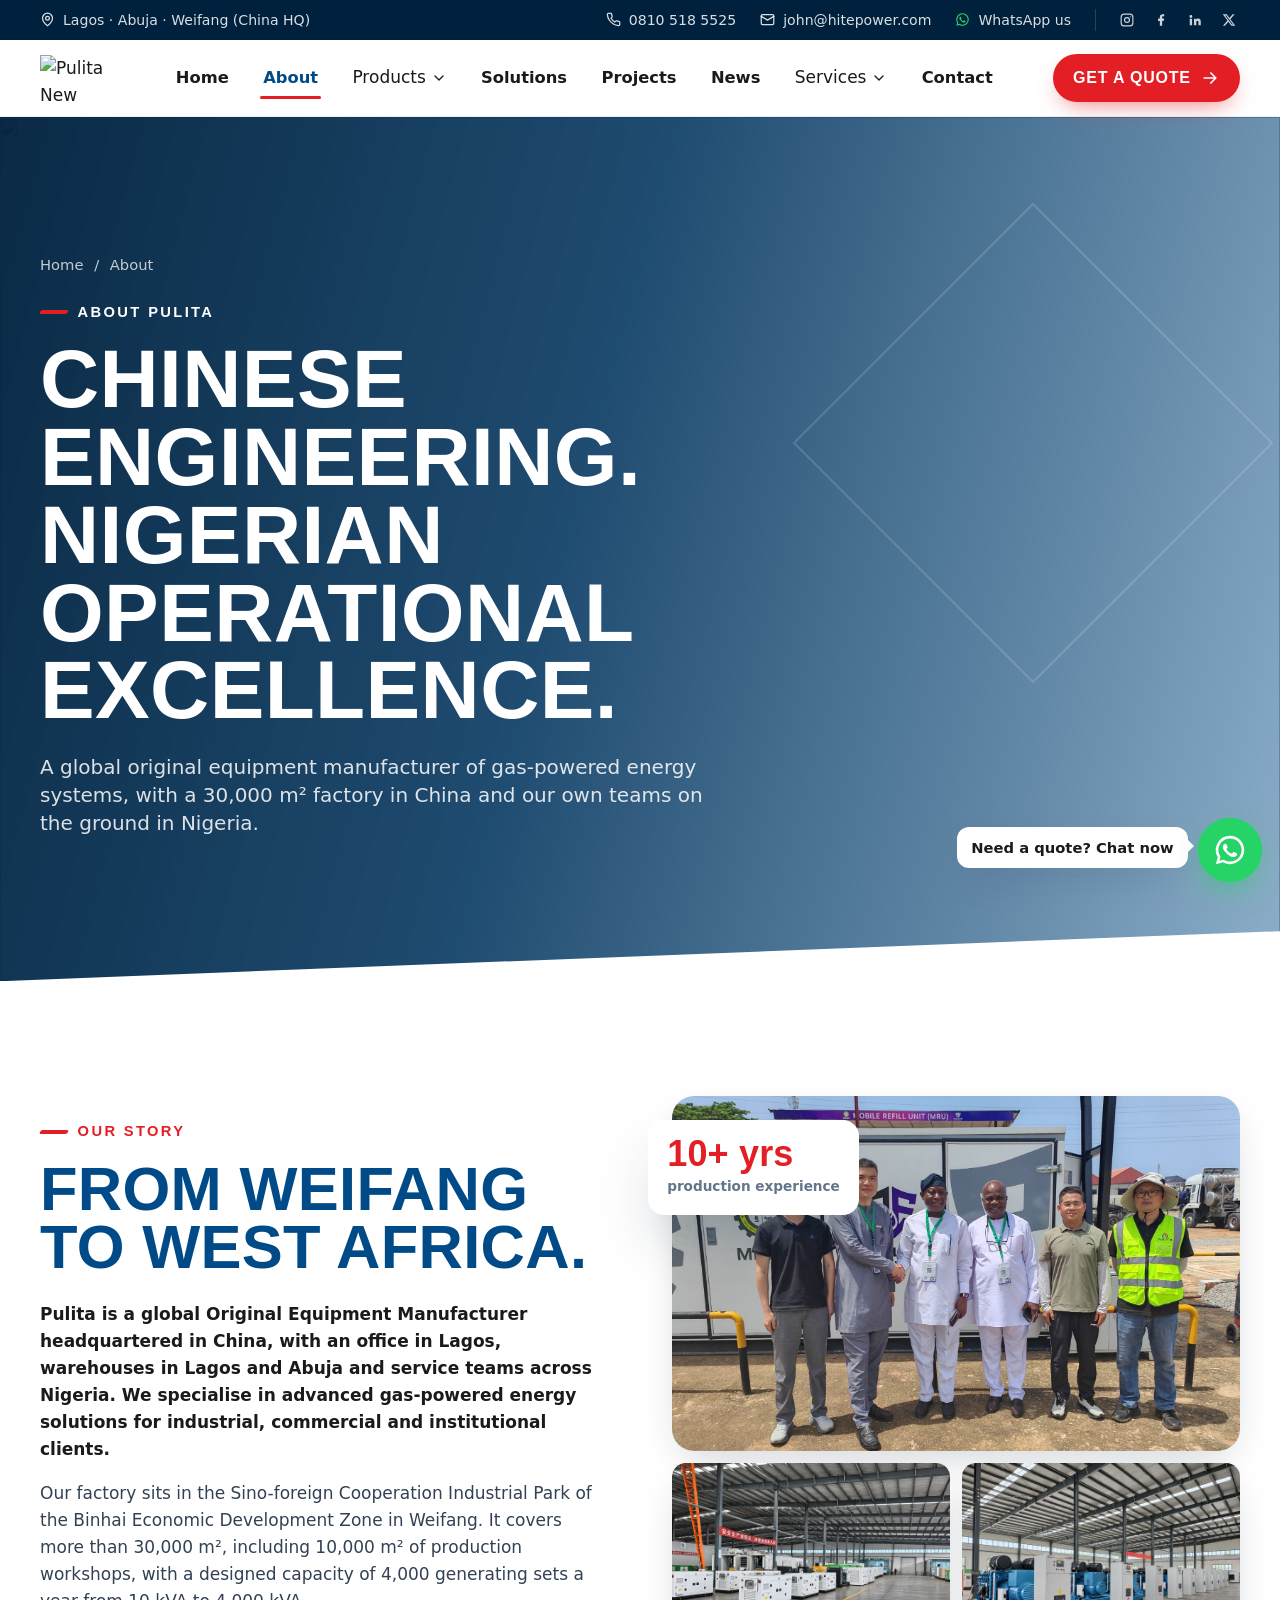
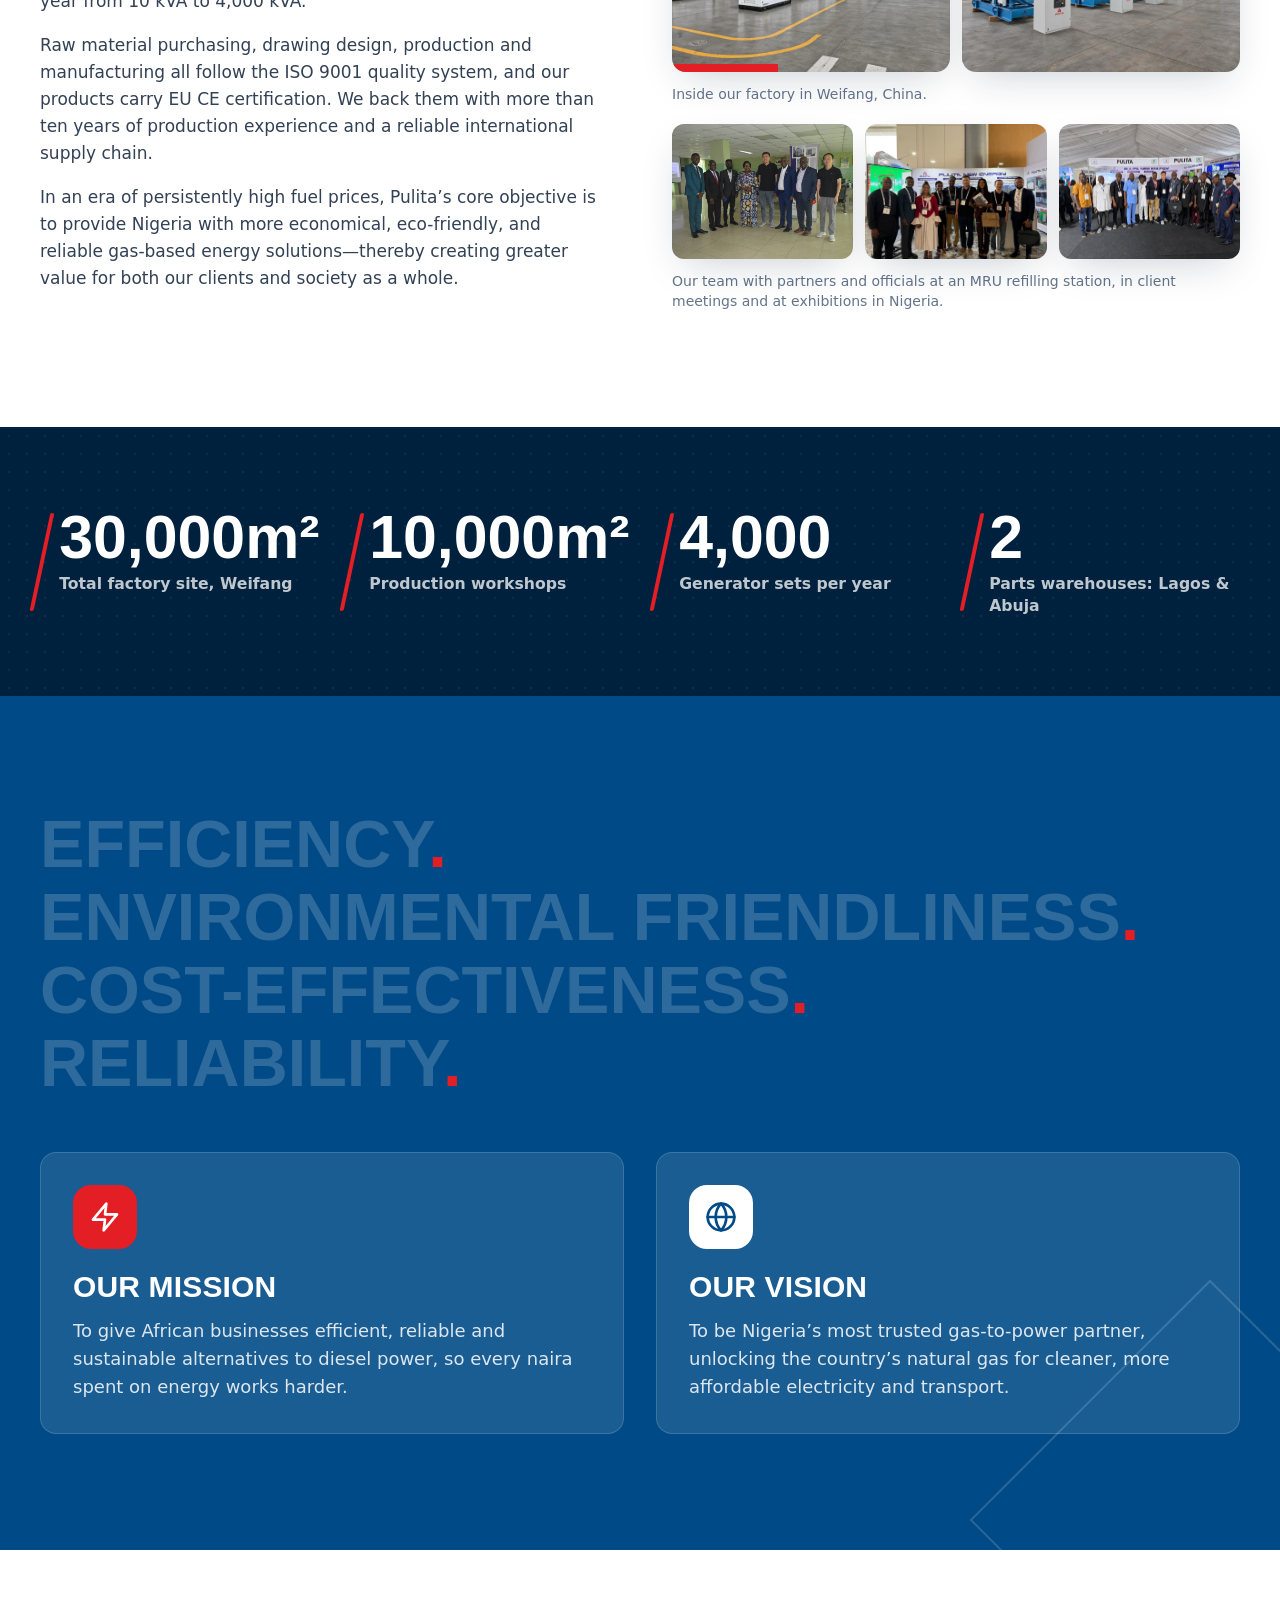
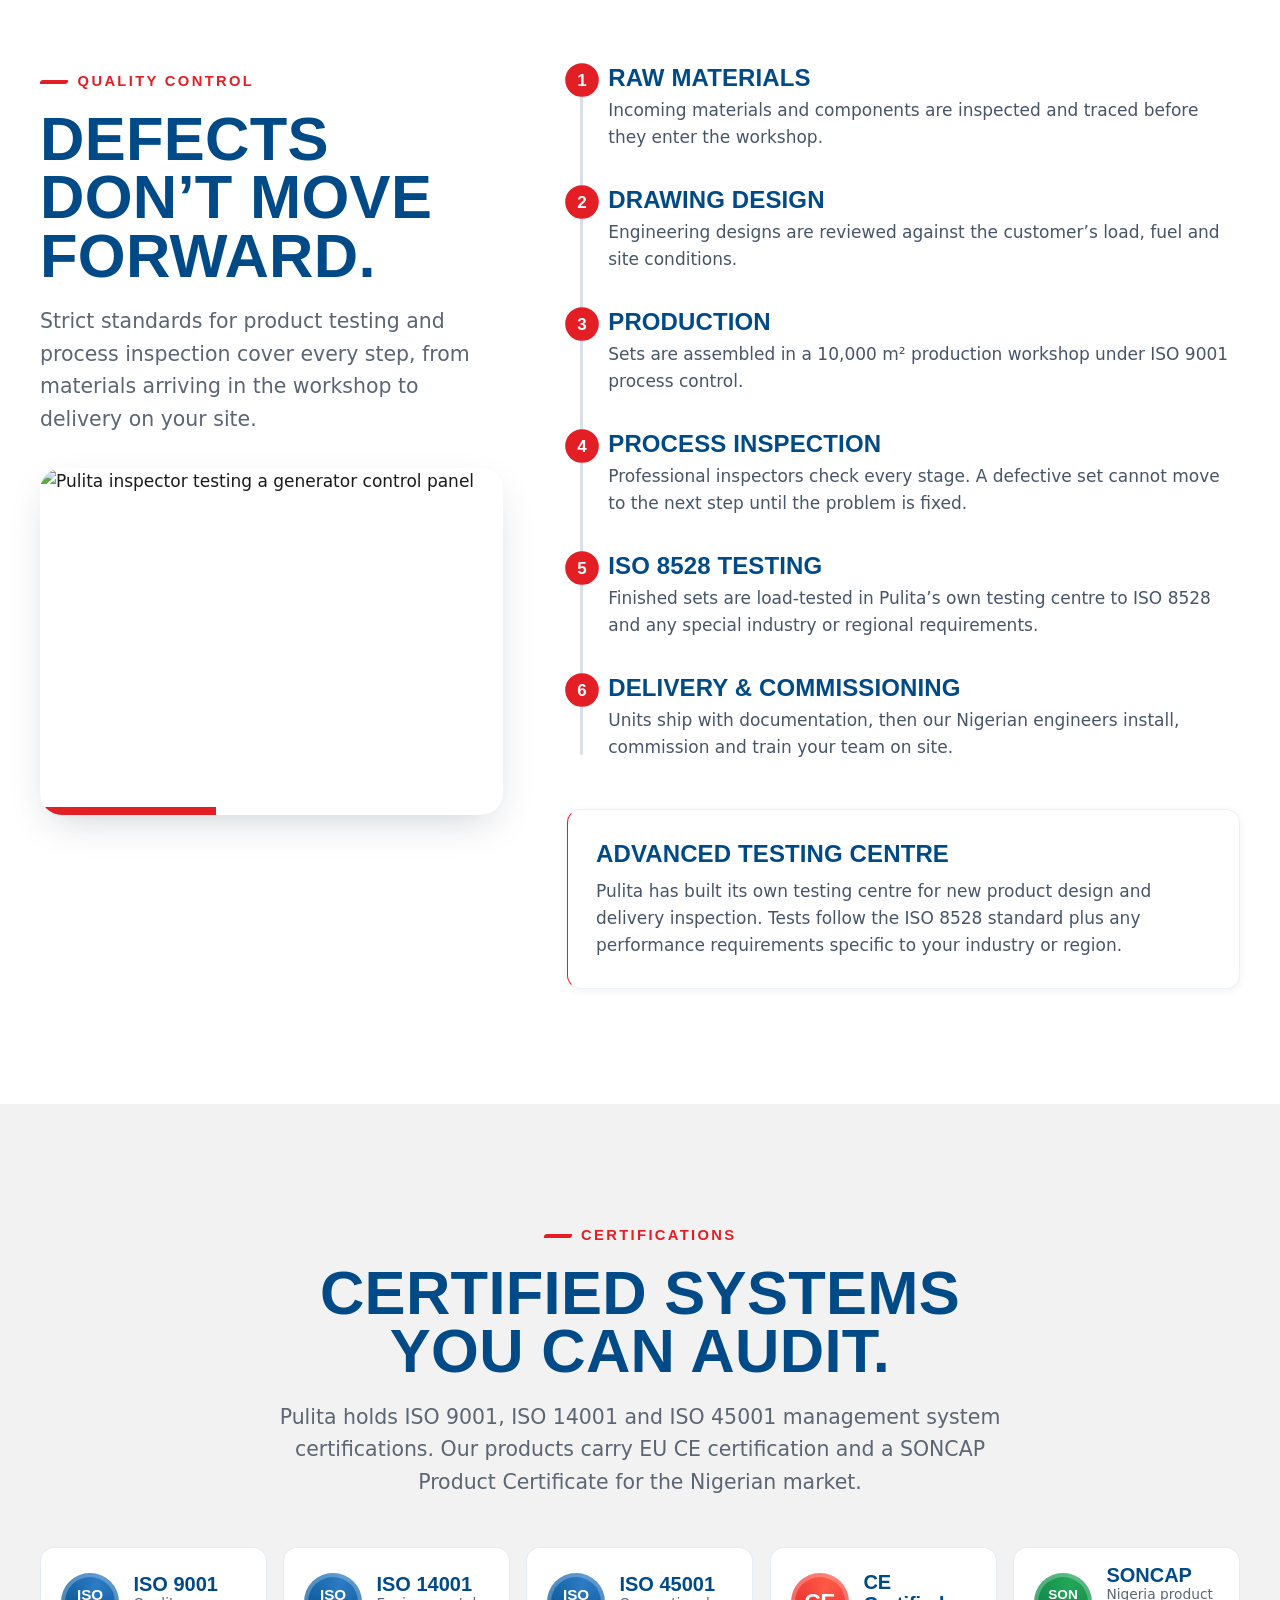
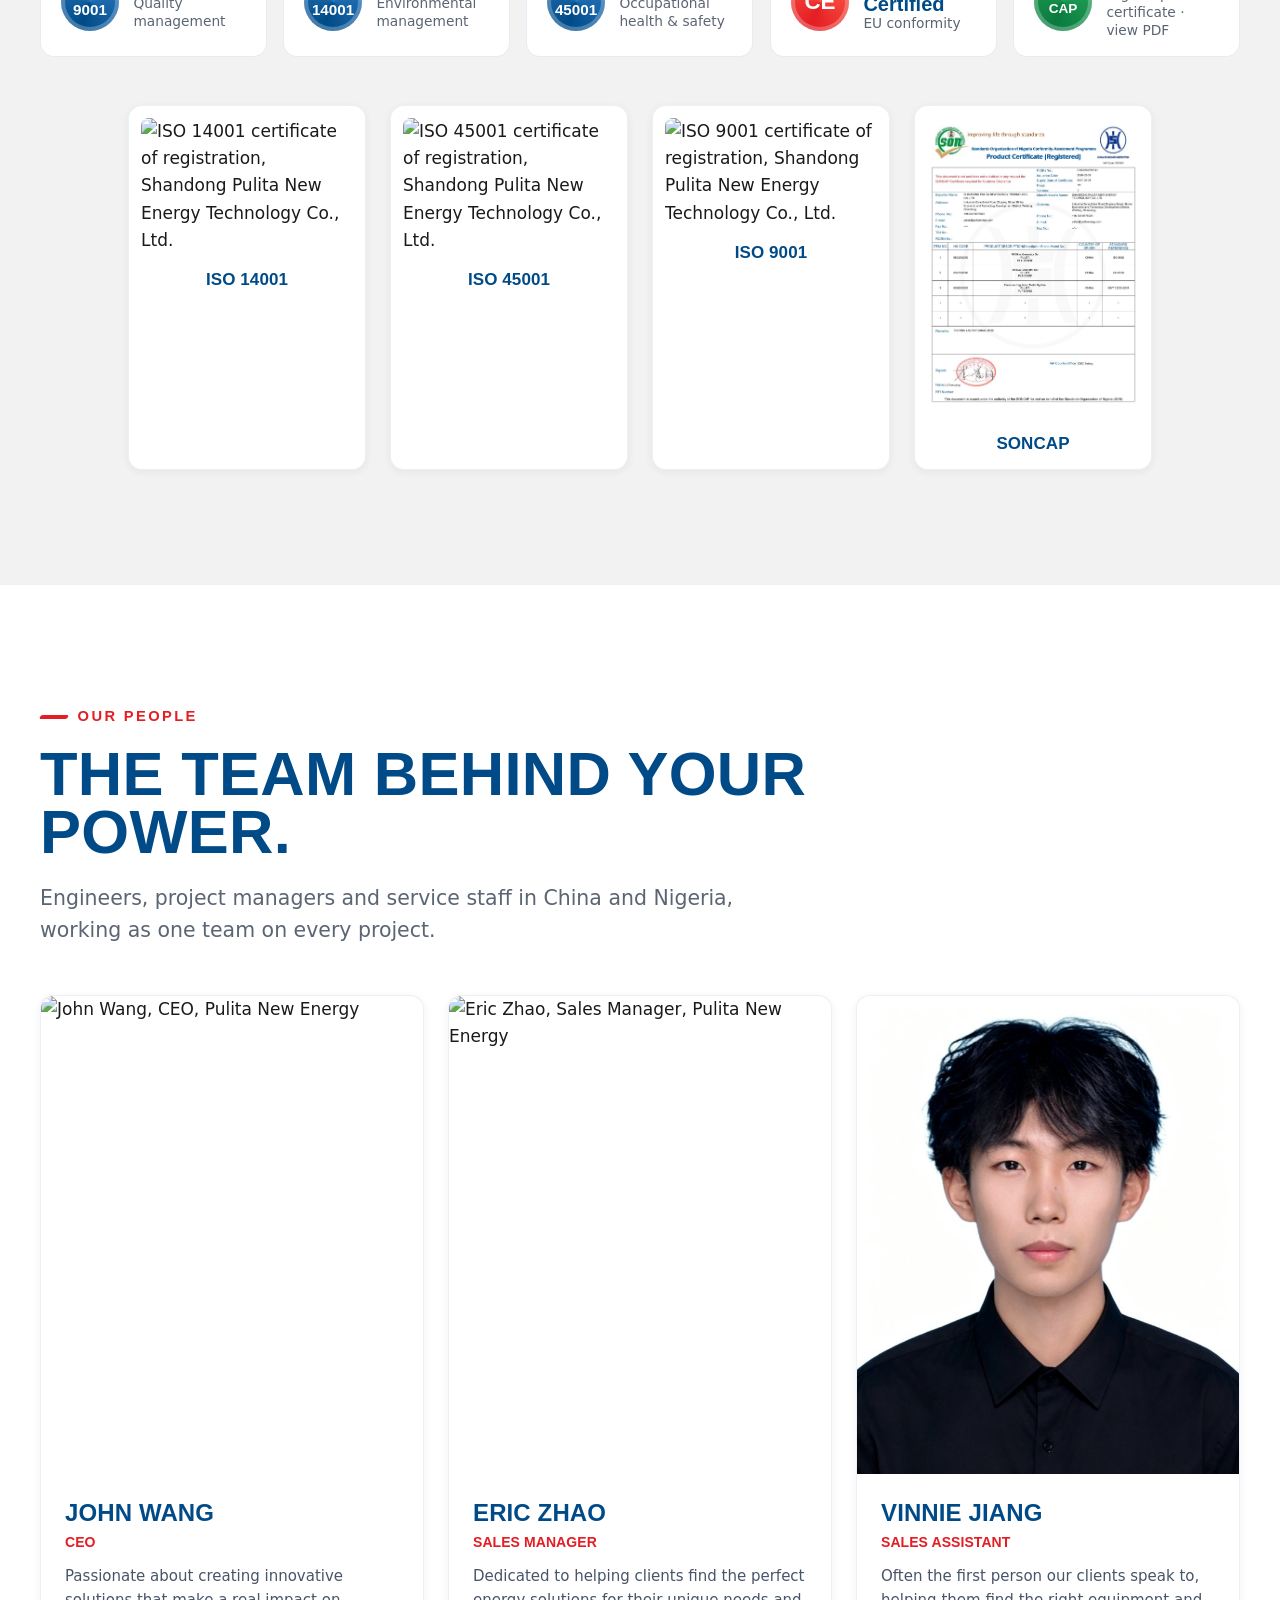
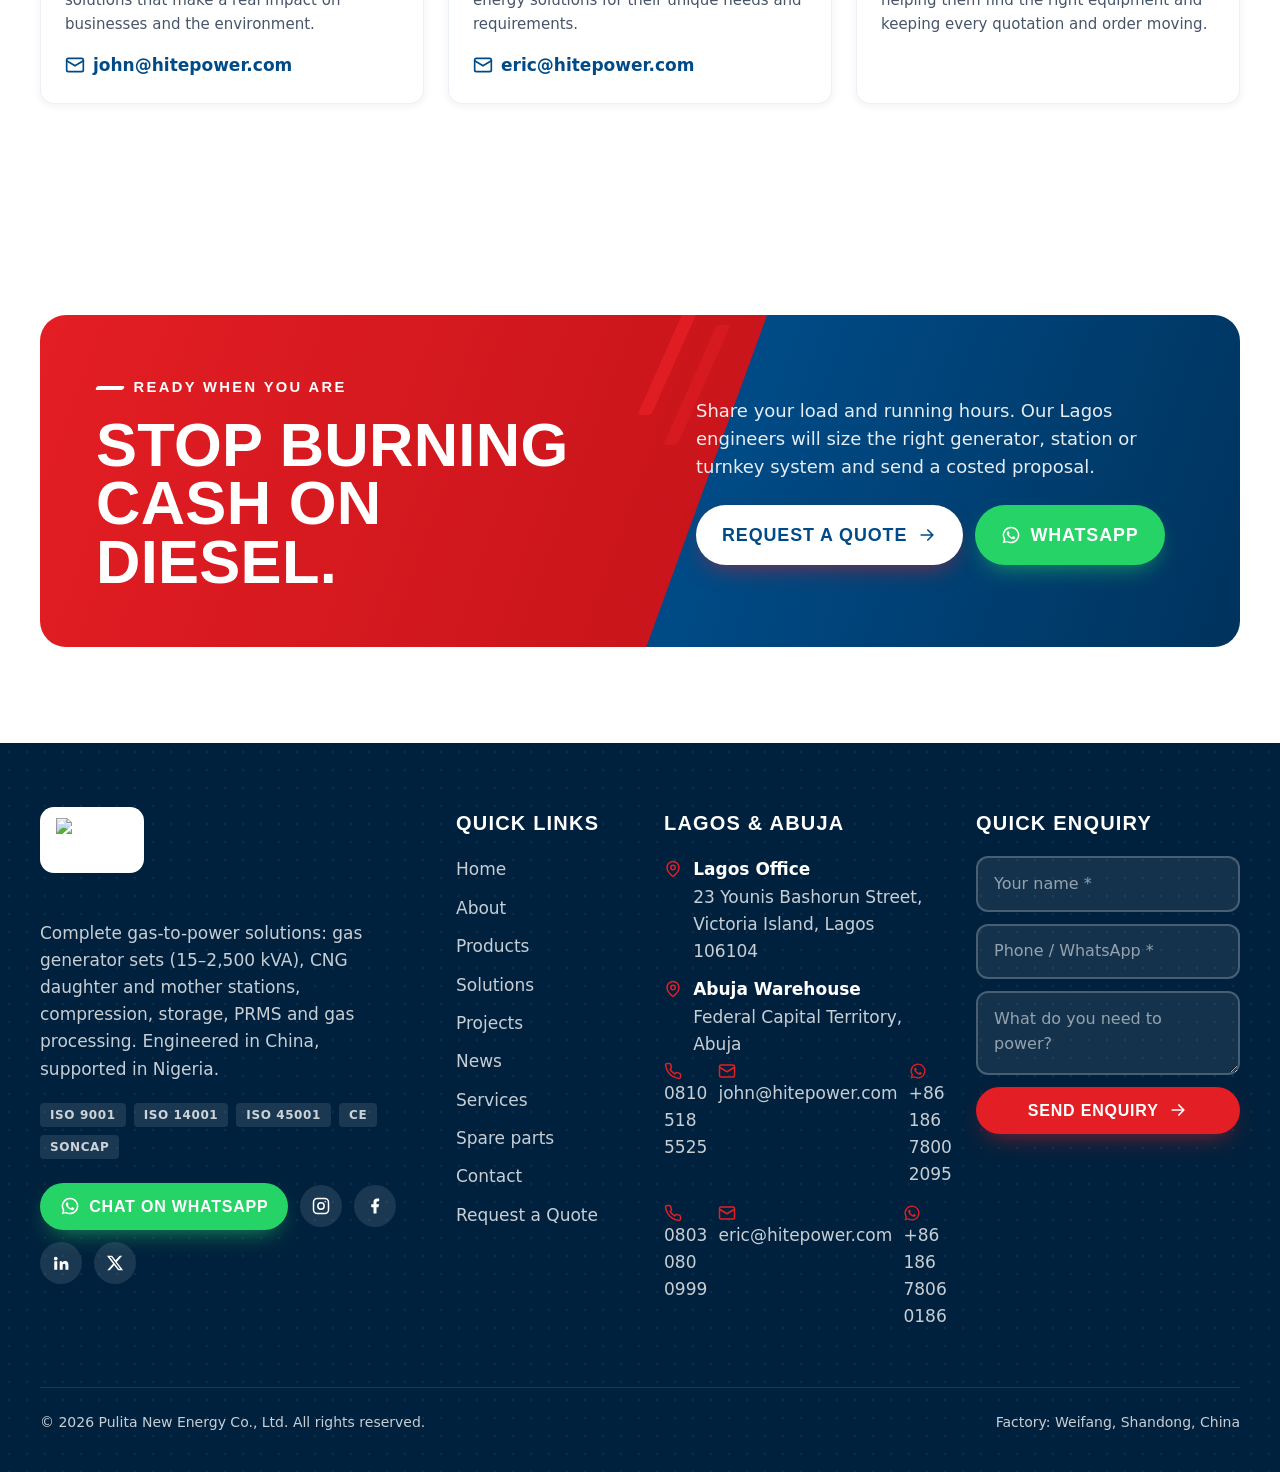
==== commit cf020d5b: "Add files via upload" ====
--- a/pulita-website/about.html
+++ b/pulita-website/about.html
@@ -18,7 +18,7 @@
      <script src="https://cdn.tailwindcss.com"></script> -->
 <link rel="stylesheet" href="assets/css/tailwind.css">
 <link rel="stylesheet" href="assets/css/styles.css">
-<script type="application/ld+json">{"@context":"https://schema.org","@type":"Organization","name":"Pulita New Energy Co., Ltd","url":"https://www.pulitaenergy.com/","logo":"https://www.pulitaenergy.com/assets/images/pulita-logo.png","email":"john@hitepower.com","telephone":"+2348105185525","address":{"@type":"PostalAddress","streetAddress":"23 Younis Bashorun Street","addressLocality":"Victoria Island","addressRegion":"Lagos","postalCode":"106104","addressCountry":"NG"}}</script>
+<script type="application/ld+json">{"@context":"https://schema.org","@type":"Organization","name":"Pulita New Energy Co., Ltd","url":"https://www.pulitaenergy.com/","logo":"https://www.pulitaenergy.com/assets/images/pulita-logo.png","email":"eric@hitepower.com","telephone":["+2348105185525","+2348030800999"],"address":{"@type":"PostalAddress","streetAddress":"23 Younis Bashorun Street","addressLocality":"Victoria Island","addressRegion":"Lagos","postalCode":"106104","addressCountry":"NG"}}</script>
 </head>
 <body>
 <a class="skip-link" href="#main">Skip to content</a>
@@ -27,8 +27,8 @@
     <div class="flex items-center gap-2"><svg viewBox="0 0 24 24" fill="none" stroke="currentColor" stroke-width="2" stroke-linecap="round" stroke-linejoin="round" aria-hidden="true"><path d="M20 10c0 6-8 12-8 12s-8-6-8-12a8 8 0 0 1 16 0Z"/><circle cx="12" cy="10" r="3"/></svg><span>Lagos &middot; Abuja &middot; Weifang (China HQ)</span></div>
     <div class="flex items-center gap-6">
       <a class="flex items-center gap-2" href="tel:+2348105185525" data-ch="phone"><svg viewBox="0 0 24 24" fill="none" stroke="currentColor" stroke-width="2" stroke-linecap="round" stroke-linejoin="round" aria-hidden="true"><path d="M22 16.92v3a2 2 0 0 1-2.18 2 19.79 19.79 0 0 1-8.63-3.07 19.5 19.5 0 0 1-6-6 19.79 19.79 0 0 1-3.07-8.67A2 2 0 0 1 4.11 2h3a2 2 0 0 1 2 1.72 12.84 12.84 0 0 0 .7 2.81 2 2 0 0 1-.45 2.11L8.09 9.91a16 16 0 0 0 6 6l1.27-1.27a2 2 0 0 1 2.11-.45 12.84 12.84 0 0 0 2.81.7A2 2 0 0 1 22 16.92z"/></svg><span data-ct="phone">0810 518 5525</span></a>
-      <a class="flex items-center gap-2" href="mailto:john@hitepower.com" data-ch="email"><svg viewBox="0 0 24 24" fill="none" stroke="currentColor" stroke-width="2" stroke-linecap="round" stroke-linejoin="round" aria-hidden="true"><rect x="2" y="4" width="20" height="16" rx="2"/><path d="m22 7-10 6L2 7"/></svg><span data-ct="email">john@hitepower.com</span></a>
-      <a class="flex items-center gap-2" href="https://wa.me/2348105185525?text=Hello%20Pulita%2C%20I%27d%20like%20to%20know%20more%20about%20gas%20generators%20for%20my%20business." data-ch="whatsapp" target="_blank" rel="noopener"><span class="inline-block w-[15px] h-[15px] text-[#25D366]"><svg viewBox="0 0 24 24" aria-hidden="true"><path fill="currentColor" d="M12 2a10 10 0 0 0-8.6 15.1L2 22l5.05-1.32A10 10 0 1 0 12 2Zm0 18.2a8.2 8.2 0 0 1-4.18-1.15l-.3-.18-3 .79.8-2.92-.2-.3A8.2 8.2 0 1 1 12 20.2Z"/><path fill="currentColor" d="M16.5 14.2c-.25-.12-1.47-.72-1.7-.8-.23-.09-.4-.13-.56.12-.17.25-.64.8-.79.97-.14.16-.29.18-.54.06a6.7 6.7 0 0 1-3.34-2.92c-.25-.44.25-.4.72-1.34.08-.16.04-.3-.02-.42-.06-.13-.56-1.35-.77-1.85-.2-.48-.41-.42-.56-.42h-.48a.92.92 0 0 0-.67.31 2.8 2.8 0 0 0-.87 2.08 4.87 4.87 0 0 0 1.02 2.58 11.1 11.1 0 0 0 4.26 3.77c1.58.68 2.2.74 3 .62.48-.07 1.47-.6 1.68-1.18.2-.58.2-1.08.14-1.18-.06-.1-.23-.17-.48-.29Z"/></svg></span>WhatsApp us</a>
+      <a class="flex items-center gap-2" href="mailto:eric@hitepower.com" data-ch="email"><svg viewBox="0 0 24 24" fill="none" stroke="currentColor" stroke-width="2" stroke-linecap="round" stroke-linejoin="round" aria-hidden="true"><rect x="2" y="4" width="20" height="16" rx="2"/><path d="m22 7-10 6L2 7"/></svg><span data-ct="email">eric@hitepower.com</span></a>
+      <a class="flex items-center gap-2" href="https://wa.me/8618678002095?text=Hello%20Pulita%2C%20I%27d%20like%20to%20know%20more%20about%20gas%20generators%20for%20my%20business." data-ch="whatsapp" target="_blank" rel="noopener"><span class="inline-block w-[15px] h-[15px] text-[#25D366]"><svg viewBox="0 0 24 24" aria-hidden="true"><path fill="currentColor" d="M12 2a10 10 0 0 0-8.6 15.1L2 22l5.05-1.32A10 10 0 1 0 12 2Zm0 18.2a8.2 8.2 0 0 1-4.18-1.15l-.3-.18-3 .79.8-2.92-.2-.3A8.2 8.2 0 1 1 12 20.2Z"/><path fill="currentColor" d="M16.5 14.2c-.25-.12-1.47-.72-1.7-.8-.23-.09-.4-.13-.56.12-.17.25-.64.8-.79.97-.14.16-.29.18-.54.06a6.7 6.7 0 0 1-3.34-2.92c-.25-.44.25-.4.72-1.34.08-.16.04-.3-.02-.42-.06-.13-.56-1.35-.77-1.85-.2-.48-.41-.42-.56-.42h-.48a.92.92 0 0 0-.67.31 2.8 2.8 0 0 0-.87 2.08 4.87 4.87 0 0 0 1.02 2.58 11.1 11.1 0 0 0 4.26 3.77c1.58.68 2.2.74 3 .62.48-.07 1.47-.6 1.68-1.18.2-.58.2-1.08.14-1.18-.06-.1-.23-.17-.48-.29Z"/></svg></span>WhatsApp us</a>
       <span class="flex items-center gap-3 pl-5 border-l border-white/15"><a class="social-top" data-social="instagram" href="#" aria-label="Pulita on Instagram" title="Instagram"><svg viewBox="0 0 24 24" aria-hidden="true" fill="none" stroke="currentColor" stroke-width="2" stroke-linecap="round" stroke-linejoin="round"><rect x="2" y="2" width="20" height="20" rx="5"/><circle cx="12" cy="12" r="4.2"/><circle cx="17.6" cy="6.4" r="1" fill="currentColor" stroke="none"/></svg></a><a class="social-top" data-social="facebook" href="#" aria-label="Pulita on Facebook" title="Facebook"><svg viewBox="0 0 24 24" aria-hidden="true"><path fill="currentColor" d="M14 13.5h2.5l1-4H14v-2c0-1.03 0-2 2-2h1.5V2.14c-.326-.043-1.557-.14-2.857-.14C11.928 2 10 3.657 10 6.7v2.8H7v4h3V22h4z"/></svg></a><a class="social-top" data-social="linkedin" href="https://www.linkedin.com/company/145459088/" aria-label="Pulita on LinkedIn" title="LinkedIn"><svg viewBox="0 0 24 24" aria-hidden="true"><path fill="currentColor" d="M4.98 3.5a2.5 2.5 0 1 1 0 5 2.5 2.5 0 0 1 0-5ZM3 9.75h4V21H3V9.75Zm6.5 0h3.8v1.54h.06c.53-1 1.83-2.06 3.77-2.06 4.03 0 4.77 2.65 4.77 6.1V21h-4v-5.08c0-1.21-.02-2.77-1.69-2.77-1.69 0-1.95 1.32-1.95 2.68V21h-4V9.75Z"/></svg></a><a class="social-top" data-social="twitter" href="#" aria-label="Pulita on X (Twitter)" title="X (Twitter)"><svg viewBox="0 0 24 24" aria-hidden="true"><path fill="currentColor" d="M18.244 2.25h3.308l-7.227 8.26 8.502 11.24H16.17l-5.214-6.817L4.99 21.75H1.68l7.73-8.835L1.254 2.25H8.08l4.713 6.231zm-1.161 17.52h1.833L7.084 4.126H5.117z"/></svg></a></span>
     </div>
   </div>
@@ -36,7 +36,7 @@
 <header class="site-header">
   <div class="max-w-7xl mx-auto px-5 sm:px-8 lg:px-10 bar flex items-center justify-between gap-6">
     <a class="logo flex items-center" href="index.html" aria-label="Pulita New Energy home"><img src="assets/images/pulita-logo.png" alt="Pulita New Energy" width="152" height="93"></a>
-    <nav class="hidden lg:flex items-center gap-5 xl:gap-7" aria-label="Main"><a class="nav-link" href="index.html">Home</a><a class="nav-link" href="about.html" aria-current="page">About</a><div class="nav-dd dd-wide"><button class="nav-link dd-toggle" type="button" aria-expanded="false" aria-haspopup="true">Products<svg class="w-4 h-4 dd-chev" viewBox="0 0 24 24" fill="none" stroke="currentColor" stroke-width="2" stroke-linecap="round" stroke-linejoin="round" aria-hidden="true"><path d="m6 9 6 6 6-6"/></svg></button><div class="dd-panel" role="menu"><a class="dd-link" href="products.html#cng-generator"><b>CNG generator</b><small>20&ndash;4,000 kVA</small></a><a class="dd-link" href="products.html#lpg-generator"><b>LPG generator</b><small>20&ndash;300 kVA</small></a><a class="dd-link" href="products.html#biogas-generator"><b>Biogas generator</b><small>20&ndash;1,250 kVA</small></a><a class="dd-link" href="products.html#cng-cascade"><b>CNG cascade</b><small>200&ndash;7,000 scm</small></a><a class="dd-link" href="products.html#mru"><b>MRU (integrated daughter station)</b><small>600&ndash;7,000 scm/h</small></a><a class="dd-link" href="products.html#prms"><b>PRMS</b><small>20&ndash;20,000 m&sup3;/h</small></a></div></div><a class="nav-link" href="solutions.html">Solutions</a><a class="nav-link" href="projects.html">Projects</a><a class="nav-link" href="news.html">News</a><div class="nav-dd"><button class="nav-link dd-toggle" type="button" aria-expanded="false" aria-haspopup="true">Services<svg class="w-4 h-4 dd-chev" viewBox="0 0 24 24" fill="none" stroke="currentColor" stroke-width="2" stroke-linecap="round" stroke-linejoin="round" aria-hidden="true"><path d="m6 9 6 6 6-6"/></svg></button><div class="dd-panel" role="menu"><a class="dd-link" href="services.html"><b>After-sales service</b><small>Engineers, maintenance &amp; quotes</small></a><a class="dd-link" href="spare-parts.html"><b>Spare parts supply</b><small>Genuine parts from Lagos &amp; Abuja</small></a></div></div><a class="nav-link" href="contact.html">Contact</a></nav>
+    <nav class="hidden lg:flex items-center gap-5 xl:gap-7" aria-label="Main"><a class="nav-link" href="index.html">Home</a><a class="nav-link" href="about.html" aria-current="page">About</a><div class="nav-dd dd-wide"><button class="nav-link dd-toggle" type="button" aria-expanded="false" aria-haspopup="true">Products<svg class="w-4 h-4 dd-chev" viewBox="0 0 24 24" fill="none" stroke="currentColor" stroke-width="2" stroke-linecap="round" stroke-linejoin="round" aria-hidden="true"><path d="m6 9 6 6 6-6"/></svg></button><div class="dd-panel" role="menu"><a class="dd-link" href="products.html#cng-generator"><b>CNG generator</b><small>15&ndash;2,500 kVA</small></a><a class="dd-link" href="products.html#lpg-generator"><b>LPG generator</b><small>15&ndash;300 kVA</small></a><a class="dd-link" href="products.html#biogas-generator"><b>Biogas generator</b><small>15&ndash;1,250 kVA</small></a><a class="dd-link" href="products.html#cng-cascade"><b>CNG cascade</b><small>200&ndash;7,000 scm</small></a><a class="dd-link" href="products.html#mru"><b>MRU (integrated daughter station)</b><small>600&ndash;7,000 scm/h</small></a><a class="dd-link" href="products.html#prms"><b>PRMS</b><small>20&ndash;20,000 m&sup3;/h</small></a></div></div><a class="nav-link" href="solutions.html">Solutions</a><a class="nav-link" href="projects.html">Projects</a><a class="nav-link" href="news.html">News</a><div class="nav-dd"><button class="nav-link dd-toggle" type="button" aria-expanded="false" aria-haspopup="true">Services<svg class="w-4 h-4 dd-chev" viewBox="0 0 24 24" fill="none" stroke="currentColor" stroke-width="2" stroke-linecap="round" stroke-linejoin="round" aria-hidden="true"><path d="m6 9 6 6 6-6"/></svg></button><div class="dd-panel" role="menu"><a class="dd-link" href="services.html"><b>After-sales service</b><small>Engineers, maintenance &amp; quotes</small></a><a class="dd-link" href="spare-parts.html"><b>Spare parts supply</b><small>Genuine parts from Lagos &amp; Abuja</small></a></div></div><a class="nav-link" href="contact.html">Contact</a></nav>
     <div class="flex items-center gap-3">
       <a class="btn btn-sm header-cta" href="services.html#quote">Get a Quote <svg class="arrow" viewBox="0 0 24 24" fill="none" stroke="currentColor" stroke-width="2" stroke-linecap="round" stroke-linejoin="round" aria-hidden="true"><path d="M5 12h14M13 6l6 6-6 6"/></svg></a>
       <button class="menu-btn lg:hidden" type="button" aria-label="Open menu" aria-expanded="false" aria-controls="mobile-nav"><span></span><span></span><span></span></button>
@@ -48,7 +48,7 @@
     <nav aria-label="Mobile"><a class="m-link" href="index.html">Home<svg class="w-6 h-6" viewBox="0 0 24 24" fill="none" stroke="currentColor" stroke-width="2" stroke-linecap="round" stroke-linejoin="round" aria-hidden="true"><path d="m9 18 6-6-6-6"/></svg></a><a class="m-link" href="about.html" aria-current="page">About<svg class="w-6 h-6" viewBox="0 0 24 24" fill="none" stroke="currentColor" stroke-width="2" stroke-linecap="round" stroke-linejoin="round" aria-hidden="true"><path d="m9 18 6-6-6-6"/></svg></a><a class="m-link" href="products.html">Products<svg class="w-6 h-6" viewBox="0 0 24 24" fill="none" stroke="currentColor" stroke-width="2" stroke-linecap="round" stroke-linejoin="round" aria-hidden="true"><path d="m9 18 6-6-6-6"/></svg></a><a class="m-link" href="solutions.html">Solutions<svg class="w-6 h-6" viewBox="0 0 24 24" fill="none" stroke="currentColor" stroke-width="2" stroke-linecap="round" stroke-linejoin="round" aria-hidden="true"><path d="m9 18 6-6-6-6"/></svg></a><a class="m-link" href="projects.html">Projects<svg class="w-6 h-6" viewBox="0 0 24 24" fill="none" stroke="currentColor" stroke-width="2" stroke-linecap="round" stroke-linejoin="round" aria-hidden="true"><path d="m9 18 6-6-6-6"/></svg></a><a class="m-link" href="news.html">News<svg class="w-6 h-6" viewBox="0 0 24 24" fill="none" stroke="currentColor" stroke-width="2" stroke-linecap="round" stroke-linejoin="round" aria-hidden="true"><path d="m9 18 6-6-6-6"/></svg></a><a class="m-link" href="services.html">Services<svg class="w-6 h-6" viewBox="0 0 24 24" fill="none" stroke="currentColor" stroke-width="2" stroke-linecap="round" stroke-linejoin="round" aria-hidden="true"><path d="m9 18 6-6-6-6"/></svg></a><a class="m-link" href="spare-parts.html">Spare parts<svg class="w-6 h-6" viewBox="0 0 24 24" fill="none" stroke="currentColor" stroke-width="2" stroke-linecap="round" stroke-linejoin="round" aria-hidden="true"><path d="m9 18 6-6-6-6"/></svg></a><a class="m-link" href="contact.html">Contact<svg class="w-6 h-6" viewBox="0 0 24 24" fill="none" stroke="currentColor" stroke-width="2" stroke-linecap="round" stroke-linejoin="round" aria-hidden="true"><path d="m9 18 6-6-6-6"/></svg></a></nav>
     <div class="grid gap-3 mt-6">
       <a class="btn btn-block" href="services.html#quote">Request a Quote <svg class="arrow" viewBox="0 0 24 24" fill="none" stroke="currentColor" stroke-width="2" stroke-linecap="round" stroke-linejoin="round" aria-hidden="true"><path d="M5 12h14M13 6l6 6-6 6"/></svg></a>
-      <a class="btn btn-wa btn-block" href="https://wa.me/2348105185525?text=Hello%20Pulita%2C%20I%27d%20like%20to%20know%20more%20about%20gas%20generators%20for%20my%20business." data-ch="whatsapp" target="_blank" rel="noopener"><span class="w-5 h-5"><svg viewBox="0 0 24 24" aria-hidden="true"><path fill="currentColor" d="M12 2a10 10 0 0 0-8.6 15.1L2 22l5.05-1.32A10 10 0 1 0 12 2Zm0 18.2a8.2 8.2 0 0 1-4.18-1.15l-.3-.18-3 .79.8-2.92-.2-.3A8.2 8.2 0 1 1 12 20.2Z"/><path fill="currentColor" d="M16.5 14.2c-.25-.12-1.47-.72-1.7-.8-.23-.09-.4-.13-.56.12-.17.25-.64.8-.79.97-.14.16-.29.18-.54.06a6.7 6.7 0 0 1-3.34-2.92c-.25-.44.25-.4.72-1.34.08-.16.04-.3-.02-.42-.06-.13-.56-1.35-.77-1.85-.2-.48-.41-.42-.56-.42h-.48a.92.92 0 0 0-.67.31 2.8 2.8 0 0 0-.87 2.08 4.87 4.87 0 0 0 1.02 2.58 11.1 11.1 0 0 0 4.26 3.77c1.58.68 2.2.74 3 .62.48-.07 1.47-.6 1.68-1.18.2-.58.2-1.08.14-1.18-.06-.1-.23-.17-.48-.29Z"/></svg></span> Chat on WhatsApp</a>
+      <a class="btn btn-wa btn-block" href="https://wa.me/8618678002095?text=Hello%20Pulita%2C%20I%27d%20like%20to%20know%20more%20about%20gas%20generators%20for%20my%20business." data-ch="whatsapp" target="_blank" rel="noopener"><span class="w-5 h-5"><svg viewBox="0 0 24 24" aria-hidden="true"><path fill="currentColor" d="M12 2a10 10 0 0 0-8.6 15.1L2 22l5.05-1.32A10 10 0 1 0 12 2Zm0 18.2a8.2 8.2 0 0 1-4.18-1.15l-.3-.18-3 .79.8-2.92-.2-.3A8.2 8.2 0 1 1 12 20.2Z"/><path fill="currentColor" d="M16.5 14.2c-.25-.12-1.47-.72-1.7-.8-.23-.09-.4-.13-.56.12-.17.25-.64.8-.79.97-.14.16-.29.18-.54.06a6.7 6.7 0 0 1-3.34-2.92c-.25-.44.25-.4.72-1.34.08-.16.04-.3-.02-.42-.06-.13-.56-1.35-.77-1.85-.2-.48-.41-.42-.56-.42h-.48a.92.92 0 0 0-.67.31 2.8 2.8 0 0 0-.87 2.08 4.87 4.87 0 0 0 1.02 2.58 11.1 11.1 0 0 0 4.26 3.77c1.58.68 2.2.74 3 .62.48-.07 1.47-.6 1.68-1.18.2-.58.2-1.08.14-1.18-.06-.1-.23-.17-.48-.29Z"/></svg></span> Chat on WhatsApp</a>
       <a class="btn btn-outline btn-block" href="tel:+2348105185525" data-ch="phone"><svg viewBox="0 0 24 24" fill="none" stroke="currentColor" stroke-width="2" stroke-linecap="round" stroke-linejoin="round" aria-hidden="true"><path d="M22 16.92v3a2 2 0 0 1-2.18 2 19.79 19.79 0 0 1-8.63-3.07 19.5 19.5 0 0 1-6-6 19.79 19.79 0 0 1-3.07-8.67A2 2 0 0 1 4.11 2h3a2 2 0 0 1 2 1.72 12.84 12.84 0 0 0 .7 2.81 2 2 0 0 1-.45 2.11L8.09 9.91a16 16 0 0 0 6 6l1.27-1.27a2 2 0 0 1 2.11-.45 12.84 12.84 0 0 0 2.81.7A2 2 0 0 1 22 16.92z"/></svg> <span data-ct="phone">0810 518 5525</span></a>
     </div>
     <div class="flex items-center justify-center gap-3 mt-6"><a class="social-m" data-social="instagram" href="#" aria-label="Pulita on Instagram" title="Instagram"><svg viewBox="0 0 24 24" aria-hidden="true" fill="none" stroke="currentColor" stroke-width="2" stroke-linecap="round" stroke-linejoin="round"><rect x="2" y="2" width="20" height="20" rx="5"/><circle cx="12" cy="12" r="4.2"/><circle cx="17.6" cy="6.4" r="1" fill="currentColor" stroke="none"/></svg></a><a class="social-m" data-social="facebook" href="#" aria-label="Pulita on Facebook" title="Facebook"><svg viewBox="0 0 24 24" aria-hidden="true"><path fill="currentColor" d="M14 13.5h2.5l1-4H14v-2c0-1.03 0-2 2-2h1.5V2.14c-.326-.043-1.557-.14-2.857-.14C11.928 2 10 3.657 10 6.7v2.8H7v4h3V22h4z"/></svg></a><a class="social-m" data-social="linkedin" href="https://www.linkedin.com/company/145459088/" aria-label="Pulita on LinkedIn" title="LinkedIn"><svg viewBox="0 0 24 24" aria-hidden="true"><path fill="currentColor" d="M4.98 3.5a2.5 2.5 0 1 1 0 5 2.5 2.5 0 0 1 0-5ZM3 9.75h4V21H3V9.75Zm6.5 0h3.8v1.54h.06c.53-1 1.83-2.06 3.77-2.06 4.03 0 4.77 2.65 4.77 6.1V21h-4v-5.08c0-1.21-.02-2.77-1.69-2.77-1.69 0-1.95 1.32-1.95 2.68V21h-4V9.75Z"/></svg></a><a class="social-m" data-social="twitter" href="#" aria-label="Pulita on X (Twitter)" title="X (Twitter)"><svg viewBox="0 0 24 24" aria-hidden="true"><path fill="currentColor" d="M18.244 2.25h3.308l-7.227 8.26 8.502 11.24H16.17l-5.214-6.817L4.99 21.75H1.68l7.73-8.835L1.254 2.25H8.08l4.713 6.231zm-1.161 17.52h1.833L7.084 4.126H5.117z"/></svg></a></div>
@@ -130,37 +130,6 @@
         <h3 class="font-display text-3xl font-extrabold uppercase mb-3">Our vision</h3>
         <p class="text-white/85 text-lg">To be Nigeria&rsquo;s most trusted gas-to-power partner, unlocking the country&rsquo;s natural gas for cleaner, more affordable electricity and transport.</p>
       </div>
-    </div>
-  </div>
-</section>
-
-<!-- ============ GLOBAL REACH ============ -->
-<section class="section section-deep on-dark overflow-hidden">
-  <div class="max-w-7xl mx-auto px-5 sm:px-8 lg:px-10 relative">
-    <div class="max-w-3xl  mb-12" data-reveal="up">
-  <p class="eyebrow on-dark">Global reach, local touch</p>
-  <h2 class="h-section text-white">One factory. Two Nigerian hubs. Zero waiting.</h2>
-  <p class="lead mt-5 text-white/80">Manufacturing scale in China, with people, parts and service in Nigeria. Our warehouses in Lagos and Abuja keep essential spares in stock, so repairs happen in days, not weeks.</p>
-</div>
-    <div class="map-wrap" data-reveal="zoom">
-  <img src="assets/images/world-map-dots.svg" alt="World map showing Pulita's headquarters in Weifang, China and presence in Lagos and Abuja, Nigeria" loading="lazy" width="1000" height="369">
-  <svg class="overlay" viewBox="0 0 1000 369" aria-hidden="true">
-    <path class="map-arc" d="M831.0 106.3 Q670.2 -13.7 509.4 190.0"/>
-    <path class="map-arc" style="stroke:#7FC0FF;opacity:.8" d="M831.0 106.3 Q675.9 6.3 520.8 182.9"/>
-    <circle class="map-pulse" cx="831.0" cy="106.3" r="7"/><circle cx="831.0" cy="106.3" r="7" fill="#fff" stroke="#E31E24" stroke-width="4"/>
-    <circle class="map-pulse" cx="509.4" cy="190.0" r="7" style="animation-delay:.8s"/><circle cx="509.4" cy="190.0" r="7" fill="#fff" stroke="#E31E24" stroke-width="4"/>
-    <circle cx="520.8" cy="182.9" r="5.5" fill="#fff" stroke="#7FC0FF" stroke-width="3.5"/>
-    <text class="map-label" x="815.0" y="72.3" text-anchor="end">Weifang HQ</text>
-    <text class="map-sub" x="815.0" y="90.3" text-anchor="end">Factory &amp; R&amp;D</text>
-    <text class="map-label" x="495.4" y="224.0" text-anchor="end">Lagos</text>
-    <text class="map-label" x="534.8" y="174.9">Abuja</text>
-  </svg>
-</div>
-    <div class="grid sm:grid-cols-2 lg:grid-cols-4 gap-5 mt-10">
-      <div class="rounded-2xl bg-white/5 border border-white/10 p-6" data-reveal="up"><p class="flex items-center gap-2 font-display text-xl font-extrabold uppercase text-white"><svg class="w-6 h-6 text-[#FF6B5E]" viewBox="0 0 24 24" fill="none" stroke="currentColor" stroke-width="2" stroke-linecap="round" stroke-linejoin="round" aria-hidden="true"><path d="M2 20a2 2 0 0 0 2 2h16a2 2 0 0 0 2-2V8l-7 5V8l-7 5V4a2 2 0 0 0-2-2H4a2 2 0 0 0-2 2Z"/><path d="M17 18h1M12 18h1M7 18h1"/></svg>Weifang, China</p><p class="text-white/70 mt-2 text-[15px]">Headquarters, factory, R&amp;D and ISO&nbsp;8528 testing centre.</p></div>
-      <div class="rounded-2xl bg-white/5 border border-white/10 p-6" data-reveal="up" data-delay="100"><p class="flex items-center gap-2 font-display text-xl font-extrabold uppercase text-white"><svg class="w-6 h-6 text-[#FF6B5E]" viewBox="0 0 24 24" fill="none" stroke="currentColor" stroke-width="2" stroke-linecap="round" stroke-linejoin="round" aria-hidden="true"><path d="M20 10c0 6-8 12-8 12s-8-6-8-12a8 8 0 0 1 16 0Z"/><circle cx="12" cy="10" r="3"/></svg>Lagos</p><p class="text-white/70 mt-2 text-[15px]">Head office for Nigeria: sales, engineering and service, Victoria Island.</p></div>
-      <div class="rounded-2xl bg-white/5 border border-white/10 p-6" data-reveal="up" data-delay="200"><p class="flex items-center gap-2 font-display text-xl font-extrabold uppercase text-white"><svg class="w-6 h-6 text-[#7FC0FF]" viewBox="0 0 24 24" fill="none" stroke="currentColor" stroke-width="2" stroke-linecap="round" stroke-linejoin="round" aria-hidden="true"><path d="M20 10c0 6-8 12-8 12s-8-6-8-12a8 8 0 0 1 16 0Z"/><circle cx="12" cy="10" r="3"/></svg>Abuja</p><p class="text-white/70 mt-2 text-[15px]">Spare-parts warehouse serving the FCT and northern states.</p></div>
-      <div class="rounded-2xl bg-white/5 border border-white/10 p-6" data-reveal="up" data-delay="300"><p class="flex items-center gap-2 font-display text-xl font-extrabold uppercase text-white"><svg class="w-6 h-6 text-[#FF6B5E]" viewBox="0 0 24 24" fill="none" stroke="currentColor" stroke-width="2" stroke-linecap="round" stroke-linejoin="round" aria-hidden="true"><path d="M22 8.35V20a2 2 0 0 1-2 2H4a2 2 0 0 1-2-2V8.35A2 2 0 0 1 3.26 6.5l8-3.2a2 2 0 0 1 1.48 0l8 3.2A2 2 0 0 1 22 8.35Z"/><path d="M6 18h12M6 14h12"/><path d="M6 22V10h12v12"/></svg>Nationwide</p><p class="text-white/70 mt-2 text-[15px]">Engineers and parts dispatched to sites across Nigeria.</p></div>
     </div>
   </div>
 </section>
@@ -257,7 +226,7 @@
           <p class="text-lg text-white/90 mb-6">Share your load and running hours. Our Lagos engineers will size the right generator, station or turnkey system and send a costed proposal.</p>
           <div class="flex flex-wrap gap-3">
             <a class="btn bg-white" style="--bg:#fff;--fg:#004B87" href="services.html#quote">Request a Quote <svg class="arrow" viewBox="0 0 24 24" fill="none" stroke="currentColor" stroke-width="2" stroke-linecap="round" stroke-linejoin="round" aria-hidden="true"><path d="M5 12h14M13 6l6 6-6 6"/></svg></a>
-            <a class="btn btn-wa" href="https://wa.me/2348105185525?text=Hello%20Pulita%2C%20I%27d%20like%20to%20know%20more%20about%20gas%20generators%20for%20my%20business." data-ch="whatsapp" target="_blank" rel="noopener"><span class="w-5 h-5"><svg viewBox="0 0 24 24" aria-hidden="true"><path fill="currentColor" d="M12 2a10 10 0 0 0-8.6 15.1L2 22l5.05-1.32A10 10 0 1 0 12 2Zm0 18.2a8.2 8.2 0 0 1-4.18-1.15l-.3-.18-3 .79.8-2.92-.2-.3A8.2 8.2 0 1 1 12 20.2Z"/><path fill="currentColor" d="M16.5 14.2c-.25-.12-1.47-.72-1.7-.8-.23-.09-.4-.13-.56.12-.17.25-.64.8-.79.97-.14.16-.29.18-.54.06a6.7 6.7 0 0 1-3.34-2.92c-.25-.44.25-.4.72-1.34.08-.16.04-.3-.02-.42-.06-.13-.56-1.35-.77-1.85-.2-.48-.41-.42-.56-.42h-.48a.92.92 0 0 0-.67.31 2.8 2.8 0 0 0-.87 2.08 4.87 4.87 0 0 0 1.02 2.58 11.1 11.1 0 0 0 4.26 3.77c1.58.68 2.2.74 3 .62.48-.07 1.47-.6 1.68-1.18.2-.58.2-1.08.14-1.18-.06-.1-.23-.17-.48-.29Z"/></svg></span>WhatsApp</a>
+            <a class="btn btn-wa" href="https://wa.me/8618678002095?text=Hello%20Pulita%2C%20I%27d%20like%20to%20know%20more%20about%20gas%20generators%20for%20my%20business." data-ch="whatsapp" target="_blank" rel="noopener"><span class="w-5 h-5"><svg viewBox="0 0 24 24" aria-hidden="true"><path fill="currentColor" d="M12 2a10 10 0 0 0-8.6 15.1L2 22l5.05-1.32A10 10 0 1 0 12 2Zm0 18.2a8.2 8.2 0 0 1-4.18-1.15l-.3-.18-3 .79.8-2.92-.2-.3A8.2 8.2 0 1 1 12 20.2Z"/><path fill="currentColor" d="M16.5 14.2c-.25-.12-1.47-.72-1.7-.8-.23-.09-.4-.13-.56.12-.17.25-.64.8-.79.97-.14.16-.29.18-.54.06a6.7 6.7 0 0 1-3.34-2.92c-.25-.44.25-.4.72-1.34.08-.16.04-.3-.02-.42-.06-.13-.56-1.35-.77-1.85-.2-.48-.41-.42-.56-.42h-.48a.92.92 0 0 0-.67.31 2.8 2.8 0 0 0-.87 2.08 4.87 4.87 0 0 0 1.02 2.58 11.1 11.1 0 0 0 4.26 3.77c1.58.68 2.2.74 3 .62.48-.07 1.47-.6 1.68-1.18.2-.58.2-1.08.14-1.18-.06-.1-.23-.17-.48-.29Z"/></svg></span>WhatsApp</a>
           </div>
         </div>
       </div>
@@ -271,12 +240,12 @@
     <div class="grid gap-12 lg:grid-cols-12">
       <div class="lg:col-span-4">
         <a href="index.html" class="footer-logo" aria-label="Pulita home"><img src="assets/images/pulita-logo.png" alt="Pulita New Energy" width="152" height="93" loading="lazy"></a>
-        <p class="mt-5 max-w-sm">Complete gas-to-power solutions: gas generator sets (20&ndash;4,000&nbsp;kVA), CNG daughter and mother stations, compression, storage, PRMS and gas processing. Engineered in China, supported in Nigeria.</p>
+        <p class="mt-5 max-w-sm">Complete gas-to-power solutions: gas generator sets (15&ndash;2,500&nbsp;kVA), CNG daughter and mother stations, compression, storage, PRMS and gas processing. Engineered in China, supported in Nigeria.</p>
         <div class="flex flex-wrap gap-2 mt-5 text-xs font-bold tracking-wider">
           <span class="px-2.5 py-1 rounded bg-white/10">ISO 9001</span><span class="px-2.5 py-1 rounded bg-white/10">ISO 14001</span><span class="px-2.5 py-1 rounded bg-white/10">ISO 45001</span><span class="px-2.5 py-1 rounded bg-white/10">CE</span><span class="px-2.5 py-1 rounded bg-white/10">SONCAP</span>
         </div>
         <div class="flex flex-wrap items-center gap-3 mt-6">
-          <a class="btn btn-wa btn-sm" href="https://wa.me/2348105185525?text=Hello%20Pulita%2C%20I%27d%20like%20to%20know%20more%20about%20gas%20generators%20for%20my%20business." data-ch="whatsapp" target="_blank" rel="noopener"><span class="w-5 h-5"><svg viewBox="0 0 24 24" aria-hidden="true"><path fill="currentColor" d="M12 2a10 10 0 0 0-8.6 15.1L2 22l5.05-1.32A10 10 0 1 0 12 2Zm0 18.2a8.2 8.2 0 0 1-4.18-1.15l-.3-.18-3 .79.8-2.92-.2-.3A8.2 8.2 0 1 1 12 20.2Z"/><path fill="currentColor" d="M16.5 14.2c-.25-.12-1.47-.72-1.7-.8-.23-.09-.4-.13-.56.12-.17.25-.64.8-.79.97-.14.16-.29.18-.54.06a6.7 6.7 0 0 1-3.34-2.92c-.25-.44.25-.4.72-1.34.08-.16.04-.3-.02-.42-.06-.13-.56-1.35-.77-1.85-.2-.48-.41-.42-.56-.42h-.48a.92.92 0 0 0-.67.31 2.8 2.8 0 0 0-.87 2.08 4.87 4.87 0 0 0 1.02 2.58 11.1 11.1 0 0 0 4.26 3.77c1.58.68 2.2.74 3 .62.48-.07 1.47-.6 1.68-1.18.2-.58.2-1.08.14-1.18-.06-.1-.23-.17-.48-.29Z"/></svg></span>Chat on WhatsApp</a>
+          <a class="btn btn-wa btn-sm" href="https://wa.me/8618678002095?text=Hello%20Pulita%2C%20I%27d%20like%20to%20know%20more%20about%20gas%20generators%20for%20my%20business." data-ch="whatsapp" target="_blank" rel="noopener"><span class="w-5 h-5"><svg viewBox="0 0 24 24" aria-hidden="true"><path fill="currentColor" d="M12 2a10 10 0 0 0-8.6 15.1L2 22l5.05-1.32A10 10 0 1 0 12 2Zm0 18.2a8.2 8.2 0 0 1-4.18-1.15l-.3-.18-3 .79.8-2.92-.2-.3A8.2 8.2 0 1 1 12 20.2Z"/><path fill="currentColor" d="M16.5 14.2c-.25-.12-1.47-.72-1.7-.8-.23-.09-.4-.13-.56.12-.17.25-.64.8-.79.97-.14.16-.29.18-.54.06a6.7 6.7 0 0 1-3.34-2.92c-.25-.44.25-.4.72-1.34.08-.16.04-.3-.02-.42-.06-.13-.56-1.35-.77-1.85-.2-.48-.41-.42-.56-.42h-.48a.92.92 0 0 0-.67.31 2.8 2.8 0 0 0-.87 2.08 4.87 4.87 0 0 0 1.02 2.58 11.1 11.1 0 0 0 4.26 3.77c1.58.68 2.2.74 3 .62.48-.07 1.47-.6 1.68-1.18.2-.58.2-1.08.14-1.18-.06-.1-.23-.17-.48-.29Z"/></svg></span>Chat on WhatsApp</a>
           <a class="social-foot" data-social="instagram" href="#" aria-label="Pulita on Instagram" title="Instagram"><svg viewBox="0 0 24 24" aria-hidden="true" fill="none" stroke="currentColor" stroke-width="2" stroke-linecap="round" stroke-linejoin="round"><rect x="2" y="2" width="20" height="20" rx="5"/><circle cx="12" cy="12" r="4.2"/><circle cx="17.6" cy="6.4" r="1" fill="currentColor" stroke="none"/></svg></a><a class="social-foot" data-social="facebook" href="#" aria-label="Pulita on Facebook" title="Facebook"><svg viewBox="0 0 24 24" aria-hidden="true"><path fill="currentColor" d="M14 13.5h2.5l1-4H14v-2c0-1.03 0-2 2-2h1.5V2.14c-.326-.043-1.557-.14-2.857-.14C11.928 2 10 3.657 10 6.7v2.8H7v4h3V22h4z"/></svg></a><a class="social-foot" data-social="linkedin" href="https://www.linkedin.com/company/145459088/" aria-label="Pulita on LinkedIn" title="LinkedIn"><svg viewBox="0 0 24 24" aria-hidden="true"><path fill="currentColor" d="M4.98 3.5a2.5 2.5 0 1 1 0 5 2.5 2.5 0 0 1 0-5ZM3 9.75h4V21H3V9.75Zm6.5 0h3.8v1.54h.06c.53-1 1.83-2.06 3.77-2.06 4.03 0 4.77 2.65 4.77 6.1V21h-4v-5.08c0-1.21-.02-2.77-1.69-2.77-1.69 0-1.95 1.32-1.95 2.68V21h-4V9.75Z"/></svg></a><a class="social-foot" data-social="twitter" href="#" aria-label="Pulita on X (Twitter)" title="X (Twitter)"><svg viewBox="0 0 24 24" aria-hidden="true"><path fill="currentColor" d="M18.244 2.25h3.308l-7.227 8.26 8.502 11.24H16.17l-5.214-6.817L4.99 21.75H1.68l7.73-8.835L1.254 2.25H8.08l4.713 6.231zm-1.161 17.52h1.833L7.084 4.126H5.117z"/></svg></a>
         </div>
       </div>
@@ -289,10 +258,18 @@
         <ul class="footer-list">
           <li><svg viewBox="0 0 24 24" fill="none" stroke="currentColor" stroke-width="2" stroke-linecap="round" stroke-linejoin="round" aria-hidden="true"><path d="M20 10c0 6-8 12-8 12s-8-6-8-12a8 8 0 0 1 16 0Z"/><circle cx="12" cy="10" r="3"/></svg><span><b class="text-white">Lagos Office</b><br><span data-ct="lagos_address">23 Younis Bashorun Street, Victoria Island, Lagos 106104</span></span></li>
           <li><svg viewBox="0 0 24 24" fill="none" stroke="currentColor" stroke-width="2" stroke-linecap="round" stroke-linejoin="round" aria-hidden="true"><path d="M20 10c0 6-8 12-8 12s-8-6-8-12a8 8 0 0 1 16 0Z"/><circle cx="12" cy="10" r="3"/></svg><span><b class="text-white">Abuja Warehouse</b><br><span data-ct="abuja_address">Federal Capital Territory, Abuja</span></span></li>
-          <li><svg viewBox="0 0 24 24" fill="none" stroke="currentColor" stroke-width="2" stroke-linecap="round" stroke-linejoin="round" aria-hidden="true"><path d="M22 16.92v3a2 2 0 0 1-2.18 2 19.79 19.79 0 0 1-8.63-3.07 19.5 19.5 0 0 1-6-6 19.79 19.79 0 0 1-3.07-8.67A2 2 0 0 1 4.11 2h3a2 2 0 0 1 2 1.72 12.84 12.84 0 0 0 .7 2.81 2 2 0 0 1-.45 2.11L8.09 9.91a16 16 0 0 0 6 6l1.27-1.27a2 2 0 0 1 2.11-.45 12.84 12.84 0 0 0 2.81.7A2 2 0 0 1 22 16.92z"/></svg><a href="tel:+2348105185525" data-ch="phone"><span data-ct="phone">0810 518 5525</span></a></li>
-          <li data-cwrap="phone2"><svg viewBox="0 0 24 24" fill="none" stroke="currentColor" stroke-width="2" stroke-linecap="round" stroke-linejoin="round" aria-hidden="true"><path d="M22 16.92v3a2 2 0 0 1-2.18 2 19.79 19.79 0 0 1-8.63-3.07 19.5 19.5 0 0 1-6-6 19.79 19.79 0 0 1-3.07-8.67A2 2 0 0 1 4.11 2h3a2 2 0 0 1 2 1.72 12.84 12.84 0 0 0 .7 2.81 2 2 0 0 1-.45 2.11L8.09 9.91a16 16 0 0 0 6 6l1.27-1.27a2 2 0 0 1 2.11-.45 12.84 12.84 0 0 0 2.81.7A2 2 0 0 1 22 16.92z"/></svg><a href="tel:+2348030800999" data-ch="phone2"><span data-ct="phone2">0803 080 0999</span></a></li>
-          <li><svg viewBox="0 0 24 24" fill="none" stroke="currentColor" stroke-width="2" stroke-linecap="round" stroke-linejoin="round" aria-hidden="true"><rect x="2" y="4" width="20" height="16" rx="2"/><path d="m22 7-10 6L2 7"/></svg><a href="mailto:john@hitepower.com" data-ch="email"><span data-ct="email">john@hitepower.com</span></a></li>
-          <li data-cwrap="email2"><svg viewBox="0 0 24 24" fill="none" stroke="currentColor" stroke-width="2" stroke-linecap="round" stroke-linejoin="round" aria-hidden="true"><rect x="2" y="4" width="20" height="16" rx="2"/><path d="m22 7-10 6L2 7"/></svg><a href="mailto:eric@hitepower.com" data-ch="email2"><span data-ct="email2">eric@hitepower.com</span></a></li>
+        </ul>
+        <ul class="footer-list footer-contacts">
+          <li class="fc-group">
+            <a href="tel:+2348105185525" data-ch="phone"><svg viewBox="0 0 24 24" fill="none" stroke="currentColor" stroke-width="2" stroke-linecap="round" stroke-linejoin="round" aria-hidden="true"><path d="M22 16.92v3a2 2 0 0 1-2.18 2 19.79 19.79 0 0 1-8.63-3.07 19.5 19.5 0 0 1-6-6 19.79 19.79 0 0 1-3.07-8.67A2 2 0 0 1 4.11 2h3a2 2 0 0 1 2 1.72 12.84 12.84 0 0 0 .7 2.81 2 2 0 0 1-.45 2.11L8.09 9.91a16 16 0 0 0 6 6l1.27-1.27a2 2 0 0 1 2.11-.45 12.84 12.84 0 0 0 2.81.7A2 2 0 0 1 22 16.92z"/></svg><span><span data-ct="phone">0810 518 5525</span></span></a>
+            <a href="mailto:eric@hitepower.com" data-ch="email"><svg viewBox="0 0 24 24" fill="none" stroke="currentColor" stroke-width="2" stroke-linecap="round" stroke-linejoin="round" aria-hidden="true"><rect x="2" y="4" width="20" height="16" rx="2"/><path d="m22 7-10 6L2 7"/></svg><span><span data-ct="email">eric@hitepower.com</span></span></a>
+            <a href="https://wa.me/8618678002095?text=Hello%20Pulita%2C%20I%27d%20like%20to%20know%20more%20about%20gas%20generators%20for%20my%20business." data-ch="whatsapp" target="_blank" rel="noopener" data-cwrap="whatsapp"><span class="fc-wa"><svg viewBox="0 0 24 24" aria-hidden="true"><path fill="currentColor" d="M12 2a10 10 0 0 0-8.6 15.1L2 22l5.05-1.32A10 10 0 1 0 12 2Zm0 18.2a8.2 8.2 0 0 1-4.18-1.15l-.3-.18-3 .79.8-2.92-.2-.3A8.2 8.2 0 1 1 12 20.2Z"/><path fill="currentColor" d="M16.5 14.2c-.25-.12-1.47-.72-1.7-.8-.23-.09-.4-.13-.56.12-.17.25-.64.8-.79.97-.14.16-.29.18-.54.06a6.7 6.7 0 0 1-3.34-2.92c-.25-.44.25-.4.72-1.34.08-.16.04-.3-.02-.42-.06-.13-.56-1.35-.77-1.85-.2-.48-.41-.42-.56-.42h-.48a.92.92 0 0 0-.67.31 2.8 2.8 0 0 0-.87 2.08 4.87 4.87 0 0 0 1.02 2.58 11.1 11.1 0 0 0 4.26 3.77c1.58.68 2.2.74 3 .62.48-.07 1.47-.6 1.68-1.18.2-.58.2-1.08.14-1.18-.06-.1-.23-.17-.48-.29Z"/></svg></span><span><span data-ct="whatsapp">+86 186 7800 2095</span></span></a>
+          </li>
+          <li class="fc-group" data-cwrap="contact2">
+            <a href="tel:+2348030800999" data-ch="phone2" data-cwrap="phone2"><svg viewBox="0 0 24 24" fill="none" stroke="currentColor" stroke-width="2" stroke-linecap="round" stroke-linejoin="round" aria-hidden="true"><path d="M22 16.92v3a2 2 0 0 1-2.18 2 19.79 19.79 0 0 1-8.63-3.07 19.5 19.5 0 0 1-6-6 19.79 19.79 0 0 1-3.07-8.67A2 2 0 0 1 4.11 2h3a2 2 0 0 1 2 1.72 12.84 12.84 0 0 0 .7 2.81 2 2 0 0 1-.45 2.11L8.09 9.91a16 16 0 0 0 6 6l1.27-1.27a2 2 0 0 1 2.11-.45 12.84 12.84 0 0 0 2.81.7A2 2 0 0 1 22 16.92z"/></svg><span><span data-ct="phone2">0803 080 0999</span></span></a>
+            <a href="mailto:john@hitepower.com" data-ch="email2" data-cwrap="email2"><svg viewBox="0 0 24 24" fill="none" stroke="currentColor" stroke-width="2" stroke-linecap="round" stroke-linejoin="round" aria-hidden="true"><rect x="2" y="4" width="20" height="16" rx="2"/><path d="m22 7-10 6L2 7"/></svg><span><span data-ct="email2">john@hitepower.com</span></span></a>
+            <a href="https://wa.me/8618678060186?text=Hello%20Pulita%2C%20I%27d%20like%20to%20know%20more%20about%20your%20gas%20power%20solutions." data-ch="whatsapp2" target="_blank" rel="noopener" data-cwrap="whatsapp2"><span class="fc-wa"><svg viewBox="0 0 24 24" aria-hidden="true"><path fill="currentColor" d="M12 2a10 10 0 0 0-8.6 15.1L2 22l5.05-1.32A10 10 0 1 0 12 2Zm0 18.2a8.2 8.2 0 0 1-4.18-1.15l-.3-.18-3 .79.8-2.92-.2-.3A8.2 8.2 0 1 1 12 20.2Z"/><path fill="currentColor" d="M16.5 14.2c-.25-.12-1.47-.72-1.7-.8-.23-.09-.4-.13-.56.12-.17.25-.64.8-.79.97-.14.16-.29.18-.54.06a6.7 6.7 0 0 1-3.34-2.92c-.25-.44.25-.4.72-1.34.08-.16.04-.3-.02-.42-.06-.13-.56-1.35-.77-1.85-.2-.48-.41-.42-.56-.42h-.48a.92.92 0 0 0-.67.31 2.8 2.8 0 0 0-.87 2.08 4.87 4.87 0 0 0 1.02 2.58 11.1 11.1 0 0 0 4.26 3.77c1.58.68 2.2.74 3 .62.48-.07 1.47-.6 1.68-1.18.2-.58.2-1.08.14-1.18-.06-.1-.23-.17-.48-.29Z"/></svg></span><span><span data-ct="whatsapp2">+86 186 7806 0186</span></span></a>
+          </li>
         </ul>
       </div>
       <div class="lg:col-span-3 on-dark">
@@ -318,8 +295,8 @@
       <p class="font-display text-xl font-extrabold uppercase leading-tight">Chat with Pulita</p>
       <p class="text-sm text-white/80">Typically replies within minutes during business hours.</p>
     </div>
-    <a class="wa-contact" href="https://wa.me/2348105185525?text=Hello%20Pulita%2C%20I%27d%20like%20to%20know%20more%20about%20gas%20generators%20for%20my%20business." data-ch="whatsapp" target="_blank" rel="noopener"><span class="av">NG</span><span><b>Nigeria Sales &amp; Service</b><small><span data-ct="phone">0810 518 5525</span> &middot; Nationwide</small></span></a>
-    <a class="wa-contact" href="https://wa.me/8618678060186?text=Hello%20Pulita%2C%20I%27d%20like%20to%20know%20more%20about%20your%20gas%20power%20solutions." data-ch="whatsapp_factory" target="_blank" rel="noopener"><span class="av cn">CN</span><span><b>Factory &amp; Export Desk</b><small><span data-ct="whatsapp_factory">+86 186 7806 0186</span> &middot; Weifang HQ</small></span></a>
+    <a class="wa-contact" href="https://wa.me/8618678002095?text=Hello%20Pulita%2C%20I%27d%20like%20to%20know%20more%20about%20gas%20generators%20for%20my%20business." data-ch="whatsapp" target="_blank" rel="noopener"><span class="av">1</span><span><b>Sales &amp; service</b><small><span data-ct="whatsapp">+86 186 7800 2095</span></small></span></a>
+    <a class="wa-contact" href="https://wa.me/8618678060186?text=Hello%20Pulita%2C%20I%27d%20like%20to%20know%20more%20about%20your%20gas%20power%20solutions." data-ch="whatsapp2" target="_blank" rel="noopener" data-cwrap="whatsapp2"><span class="av cn">2</span><span><b>Sales &amp; service</b><small><span data-ct="whatsapp2">+86 186 7806 0186</span></small></span></a>
   </div>
   <span class="wa-bubble">Need a quote? Chat now</span>
   <button class="wa-btn" type="button" aria-label="Chat on WhatsApp" aria-expanded="false"><svg viewBox="0 0 24 24" aria-hidden="true"><path fill="currentColor" d="M12 2a10 10 0 0 0-8.6 15.1L2 22l5.05-1.32A10 10 0 1 0 12 2Zm0 18.2a8.2 8.2 0 0 1-4.18-1.15l-.3-.18-3 .79.8-2.92-.2-.3A8.2 8.2 0 1 1 12 20.2Z"/><path fill="currentColor" d="M16.5 14.2c-.25-.12-1.47-.72-1.7-.8-.23-.09-.4-.13-.56.12-.17.25-.64.8-.79.97-.14.16-.29.18-.54.06a6.7 6.7 0 0 1-3.34-2.92c-.25-.44.25-.4.72-1.34.08-.16.04-.3-.02-.42-.06-.13-.56-1.35-.77-1.85-.2-.48-.41-.42-.56-.42h-.48a.92.92 0 0 0-.67.31 2.8 2.8 0 0 0-.87 2.08 4.87 4.87 0 0 0 1.02 2.58 11.1 11.1 0 0 0 4.26 3.77c1.58.68 2.2.74 3 .62.48-.07 1.47-.6 1.68-1.18.2-.58.2-1.08.14-1.18-.06-.1-.23-.17-.48-.29Z"/></svg></button>
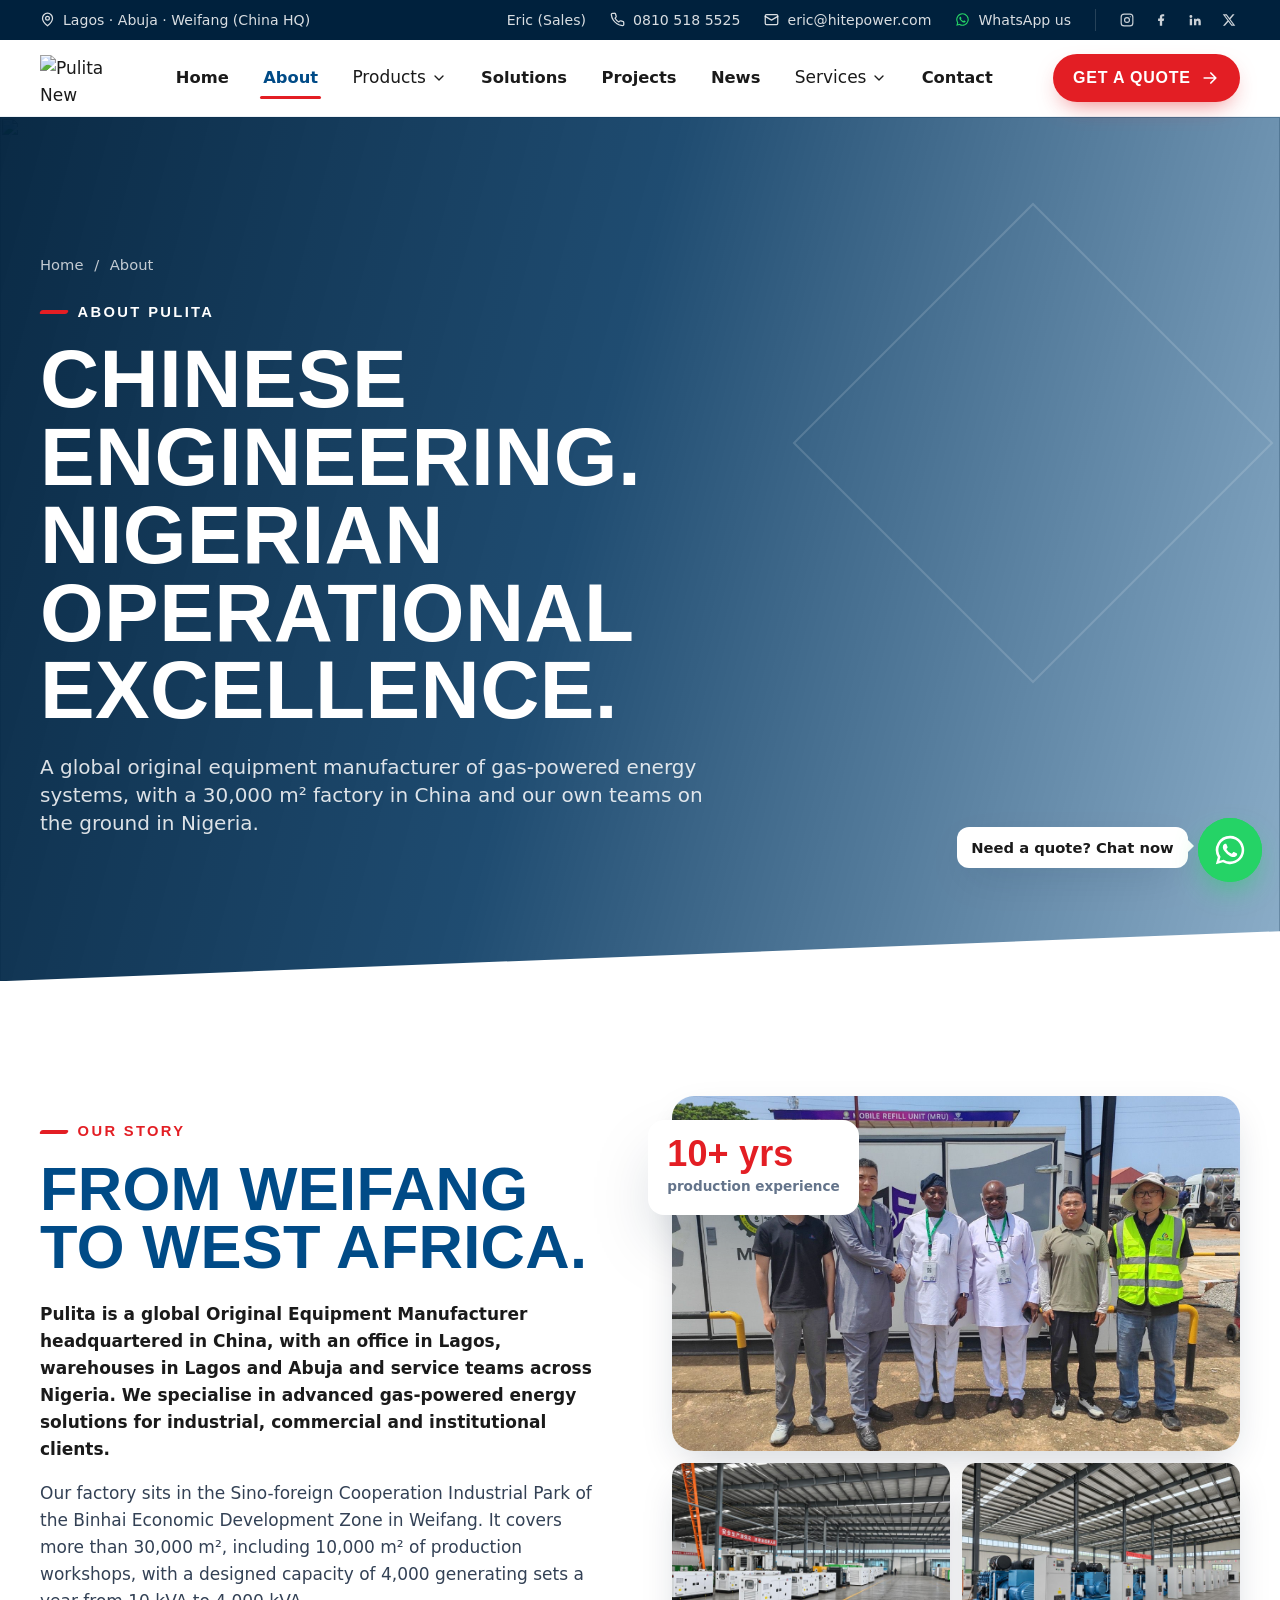
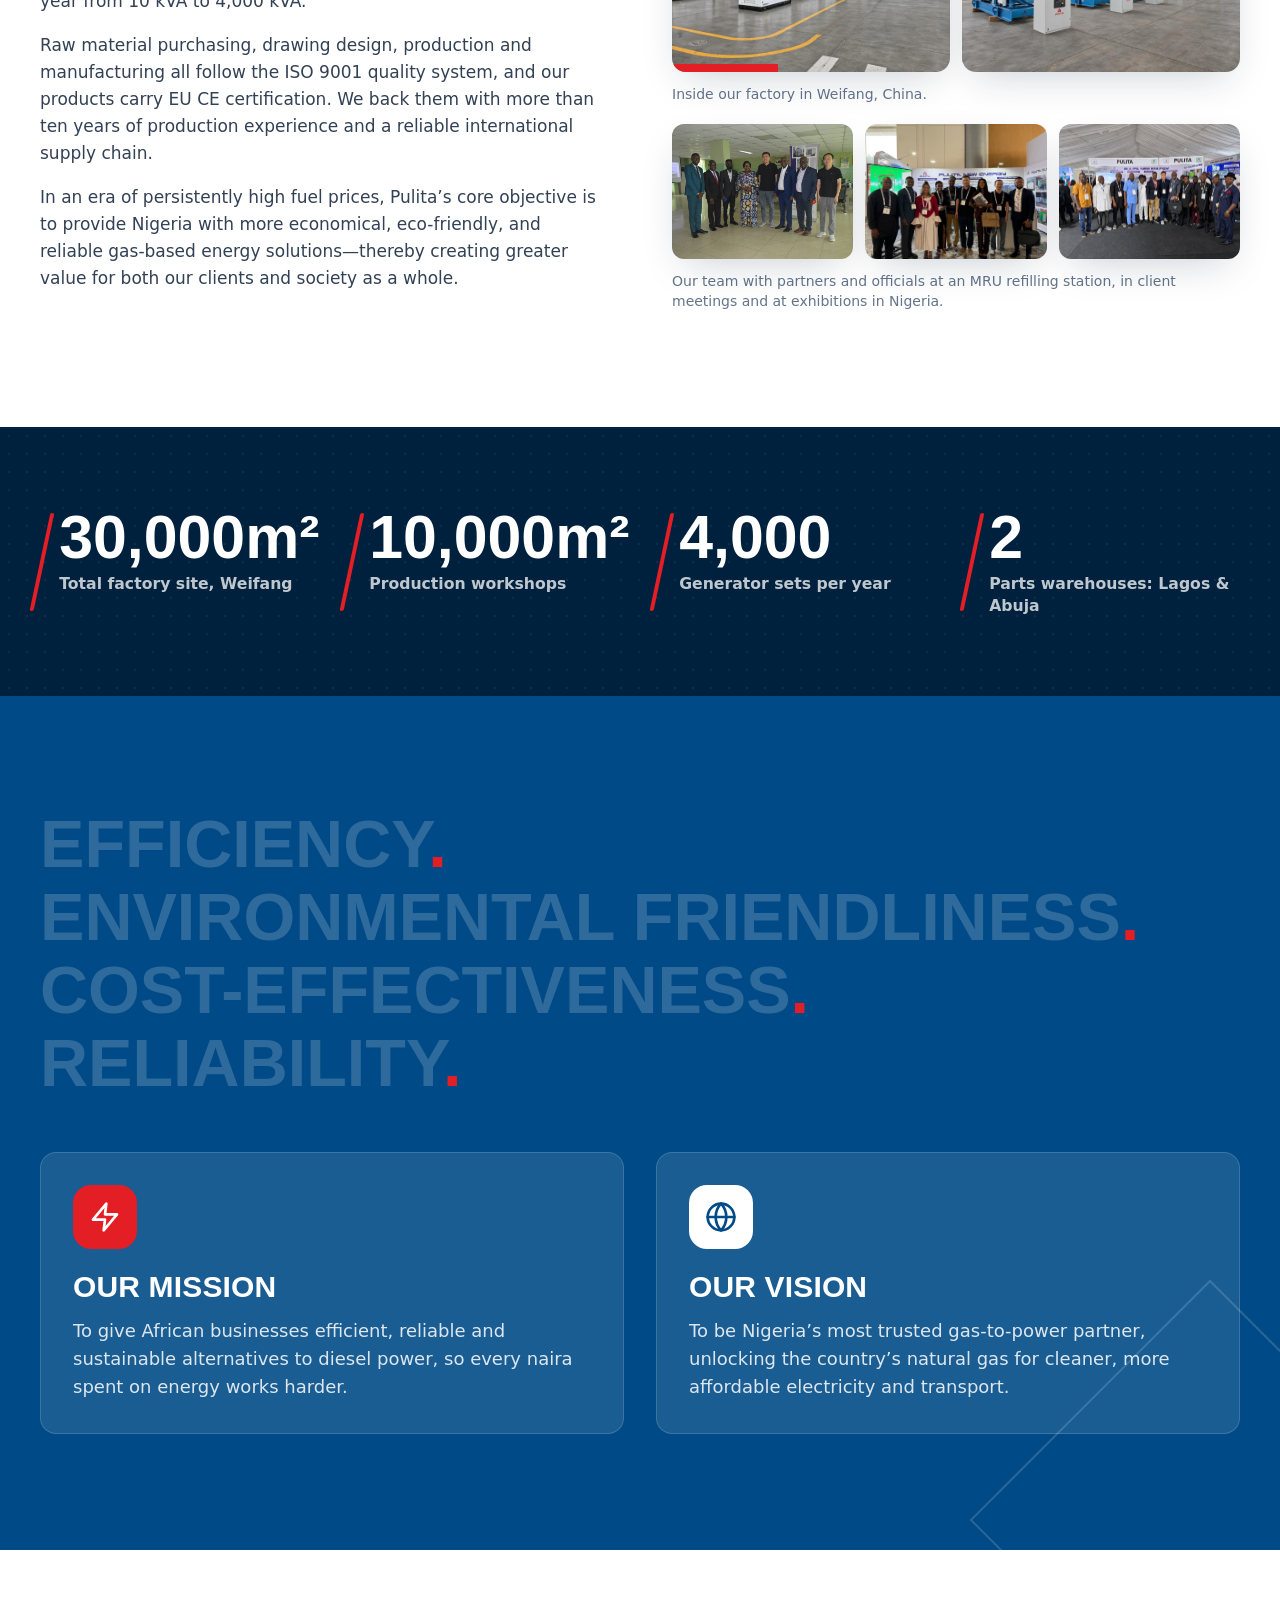
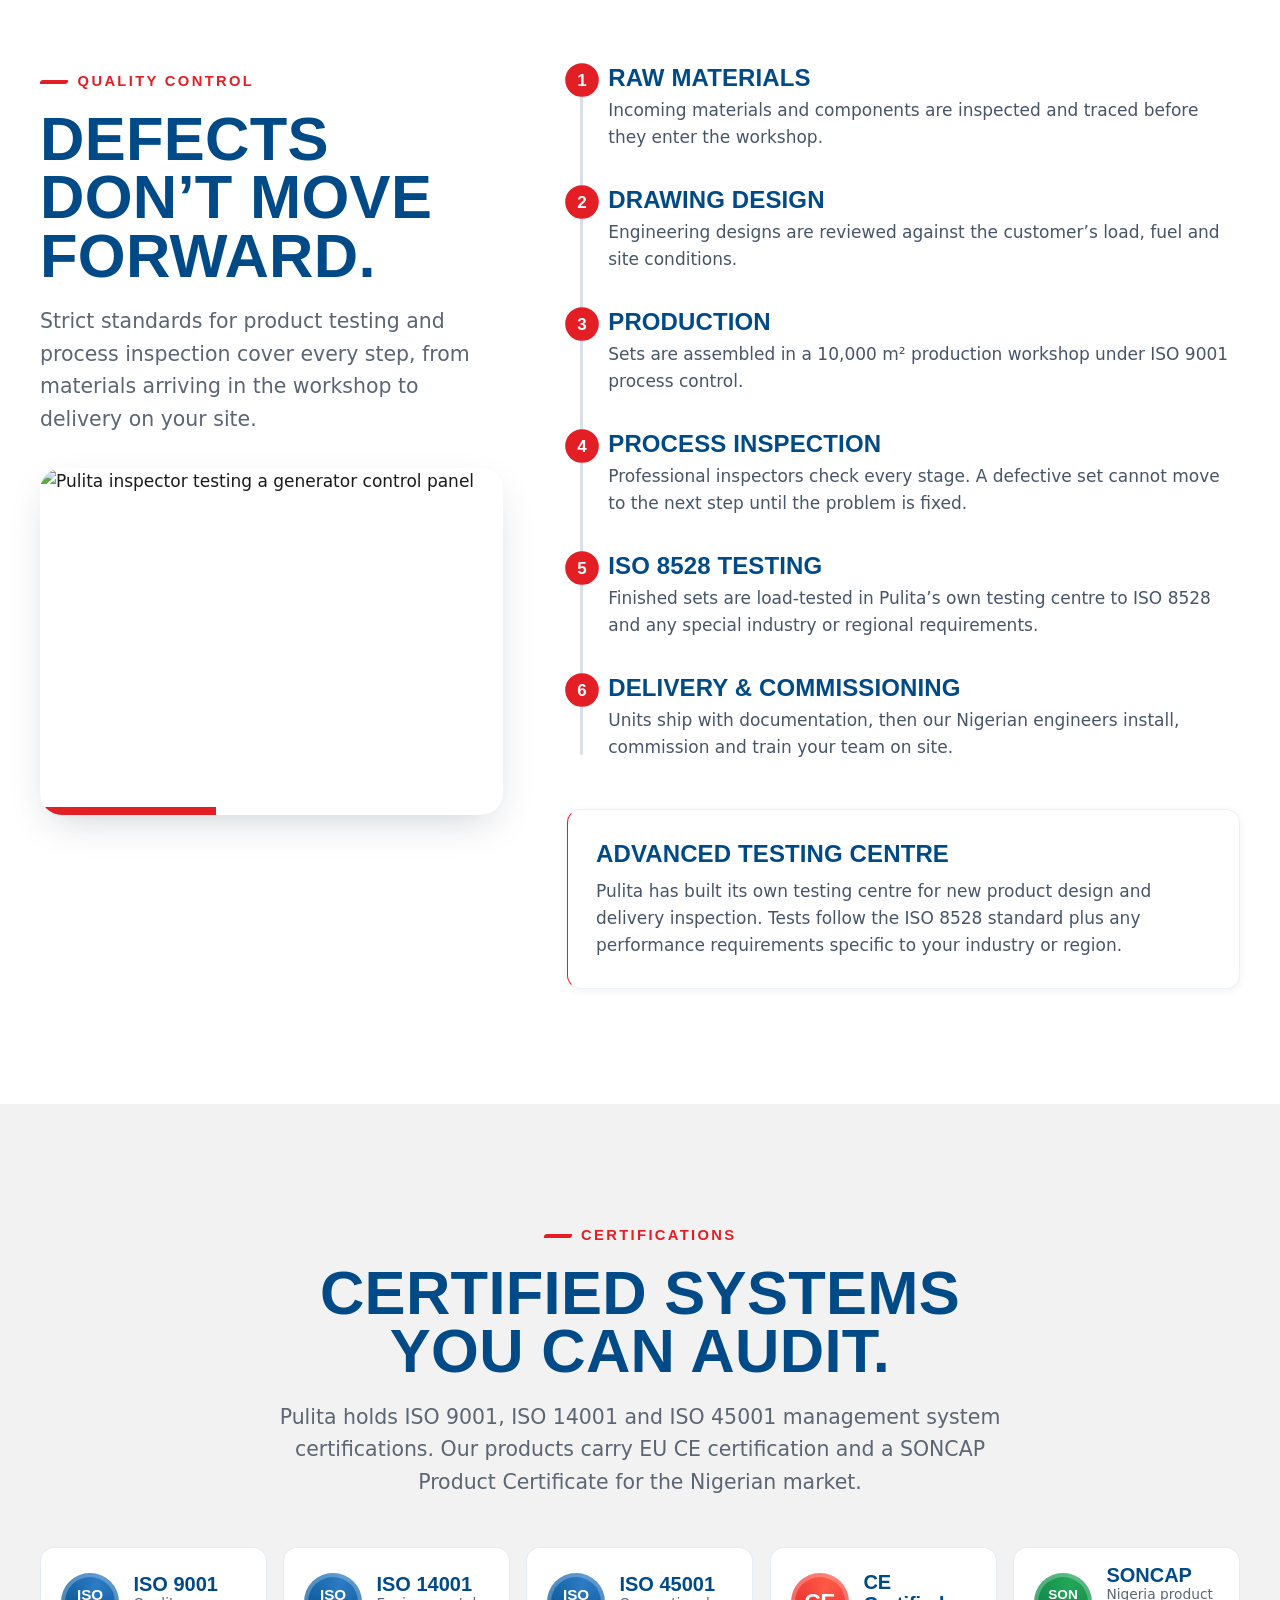
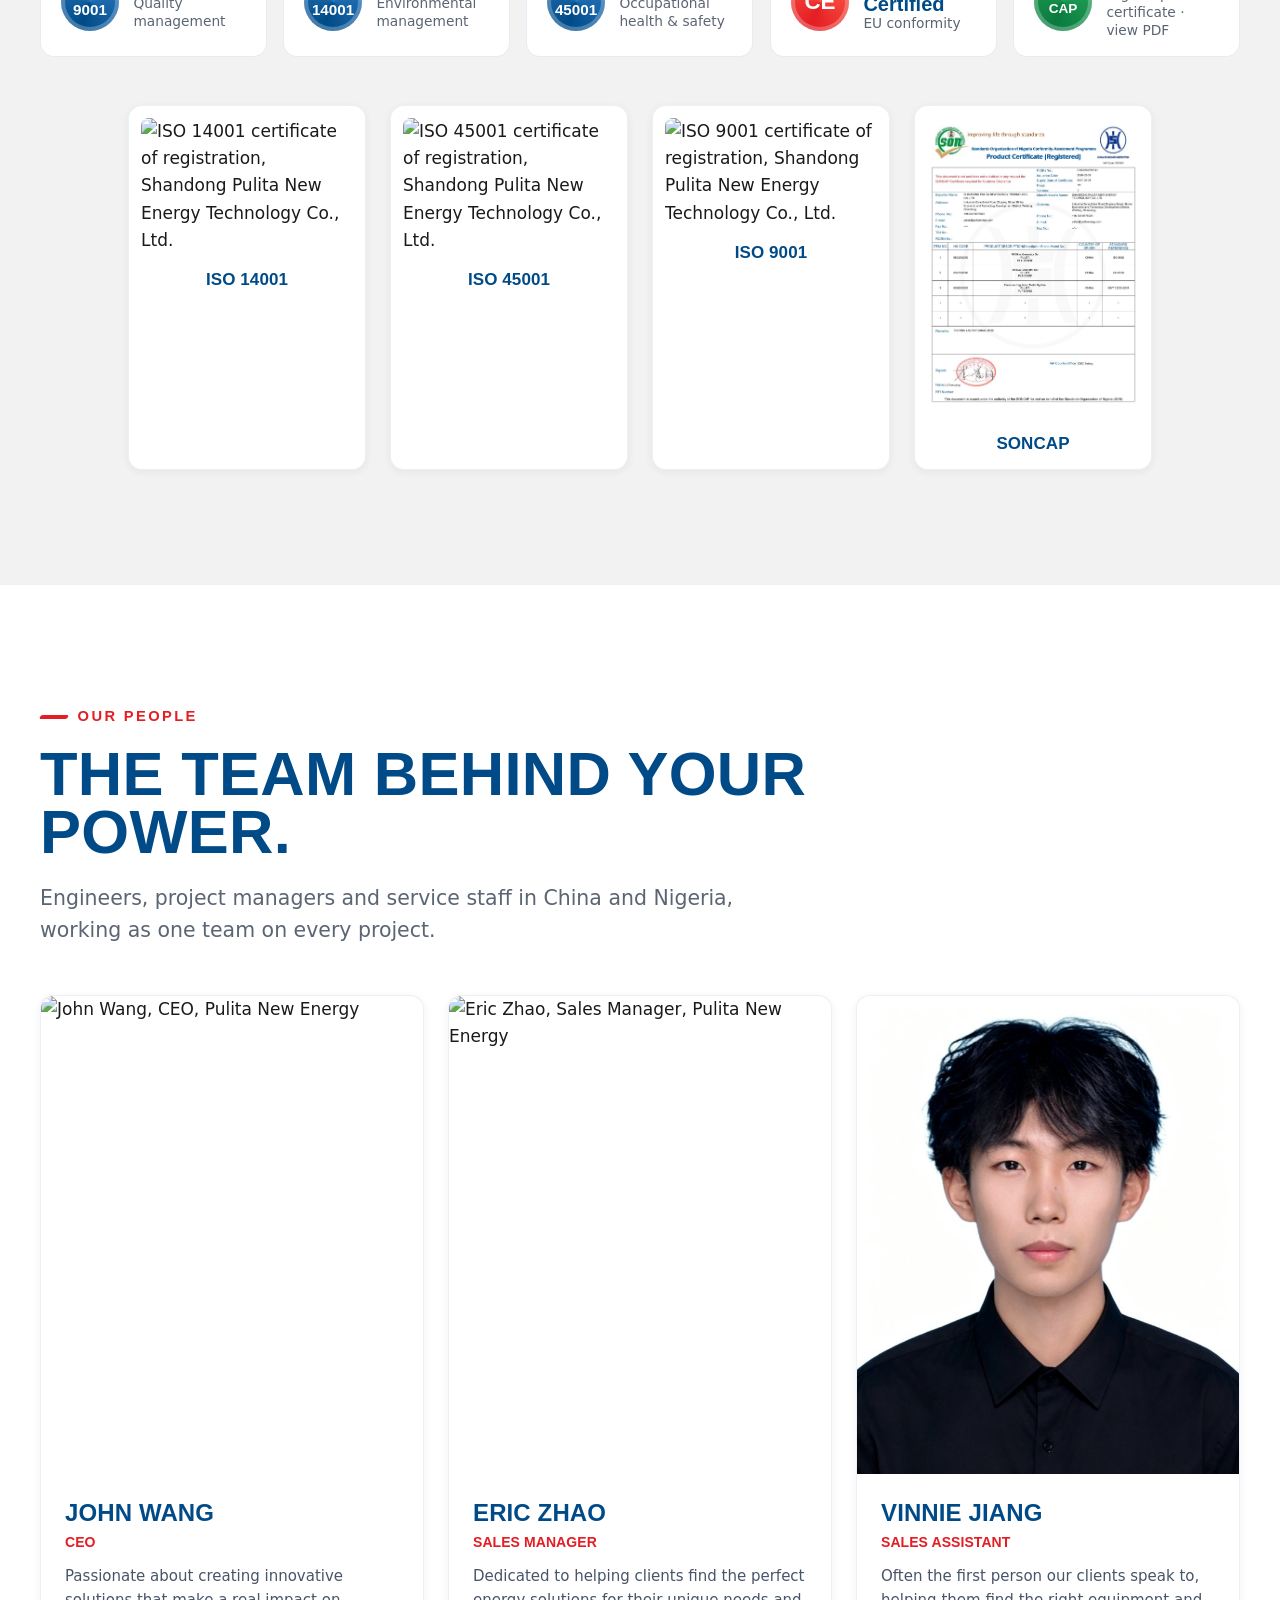
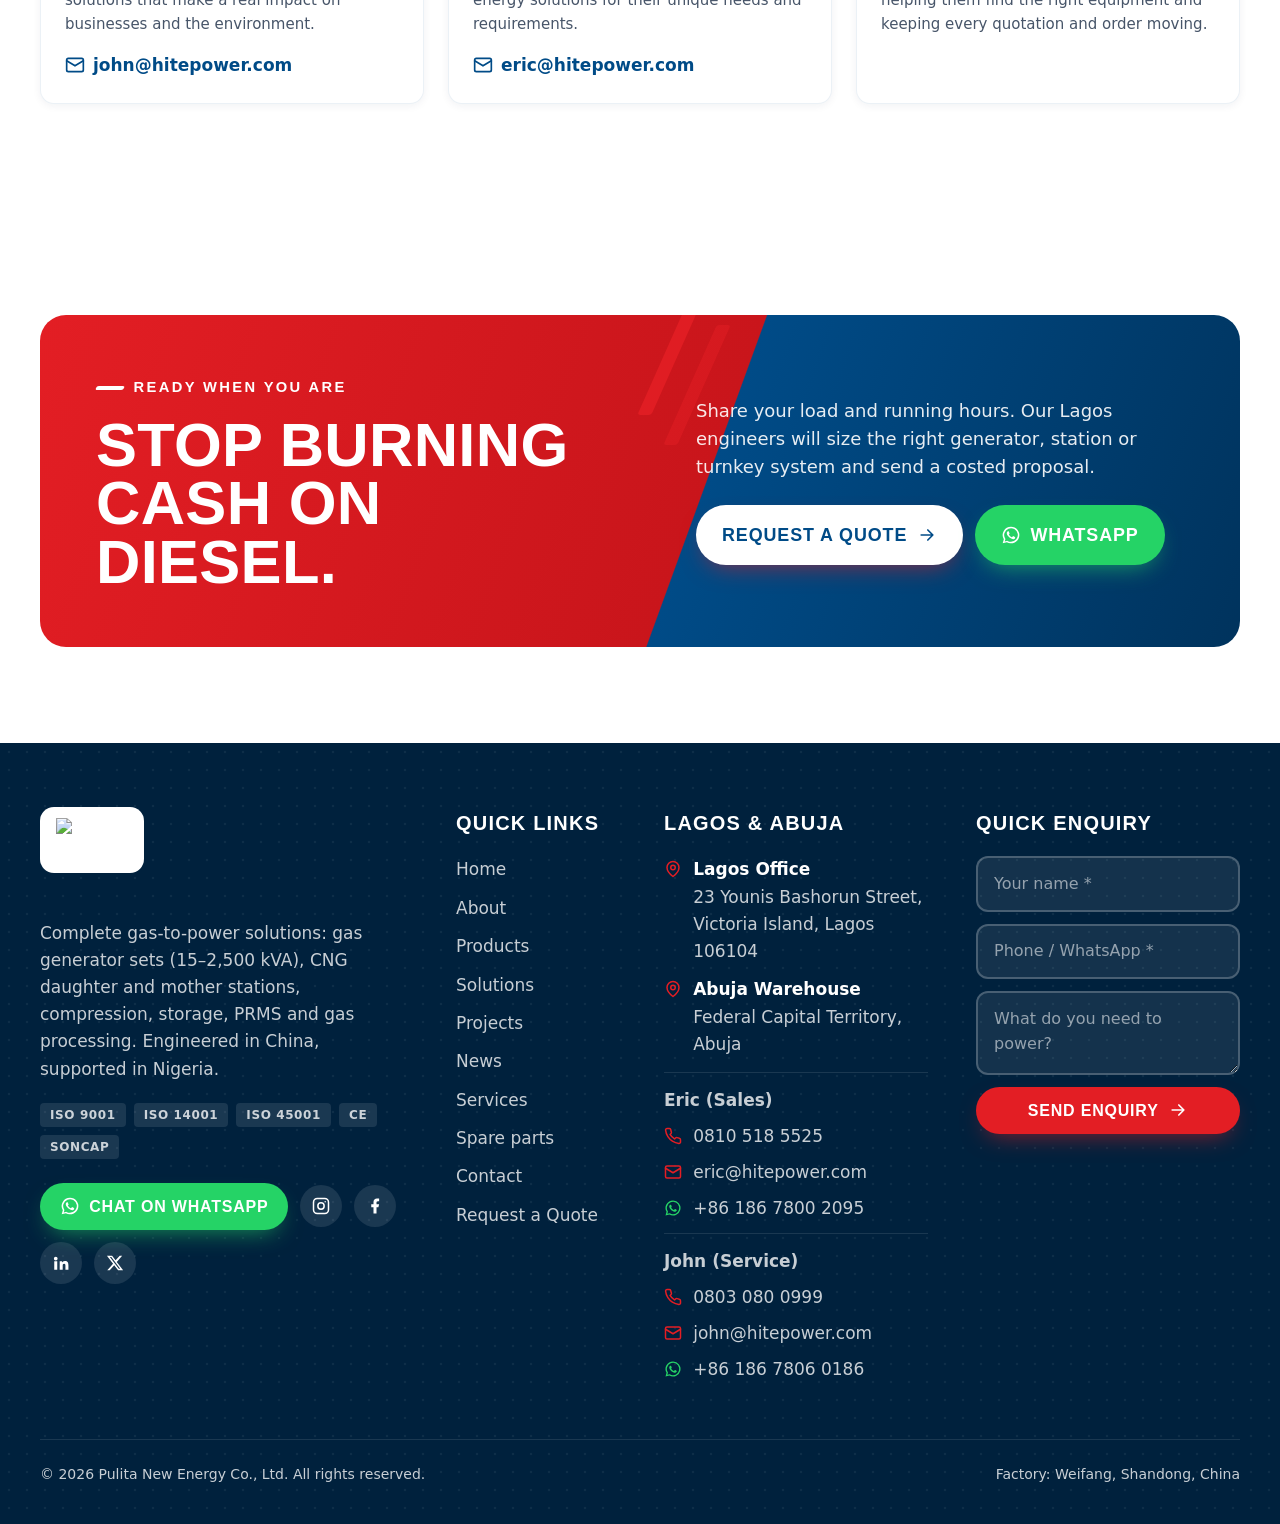
==== commit 5a628c37: "Add files via upload" ====
--- a/pulita-website/about.html
+++ b/pulita-website/about.html
@@ -26,6 +26,7 @@
   <div class="max-w-7xl mx-auto px-5 sm:px-8 lg:px-10 flex items-center justify-between h-10">
     <div class="flex items-center gap-2"><svg viewBox="0 0 24 24" fill="none" stroke="currentColor" stroke-width="2" stroke-linecap="round" stroke-linejoin="round" aria-hidden="true"><path d="M20 10c0 6-8 12-8 12s-8-6-8-12a8 8 0 0 1 16 0Z"/><circle cx="12" cy="10" r="3"/></svg><span>Lagos &middot; Abuja &middot; Weifang (China HQ)</span></div>
     <div class="flex items-center gap-6">
+      <span class="topbar-name"><span data-ct="name">Eric (Sales)</span></span>
       <a class="flex items-center gap-2" href="tel:+2348105185525" data-ch="phone"><svg viewBox="0 0 24 24" fill="none" stroke="currentColor" stroke-width="2" stroke-linecap="round" stroke-linejoin="round" aria-hidden="true"><path d="M22 16.92v3a2 2 0 0 1-2.18 2 19.79 19.79 0 0 1-8.63-3.07 19.5 19.5 0 0 1-6-6 19.79 19.79 0 0 1-3.07-8.67A2 2 0 0 1 4.11 2h3a2 2 0 0 1 2 1.72 12.84 12.84 0 0 0 .7 2.81 2 2 0 0 1-.45 2.11L8.09 9.91a16 16 0 0 0 6 6l1.27-1.27a2 2 0 0 1 2.11-.45 12.84 12.84 0 0 0 2.81.7A2 2 0 0 1 22 16.92z"/></svg><span data-ct="phone">0810 518 5525</span></a>
       <a class="flex items-center gap-2" href="mailto:eric@hitepower.com" data-ch="email"><svg viewBox="0 0 24 24" fill="none" stroke="currentColor" stroke-width="2" stroke-linecap="round" stroke-linejoin="round" aria-hidden="true"><rect x="2" y="4" width="20" height="16" rx="2"/><path d="m22 7-10 6L2 7"/></svg><span data-ct="email">eric@hitepower.com</span></a>
       <a class="flex items-center gap-2" href="https://wa.me/8618678002095?text=Hello%20Pulita%2C%20I%27d%20like%20to%20know%20more%20about%20gas%20generators%20for%20my%20business." data-ch="whatsapp" target="_blank" rel="noopener"><span class="inline-block w-[15px] h-[15px] text-[#25D366]"><svg viewBox="0 0 24 24" aria-hidden="true"><path fill="currentColor" d="M12 2a10 10 0 0 0-8.6 15.1L2 22l5.05-1.32A10 10 0 1 0 12 2Zm0 18.2a8.2 8.2 0 0 1-4.18-1.15l-.3-.18-3 .79.8-2.92-.2-.3A8.2 8.2 0 1 1 12 20.2Z"/><path fill="currentColor" d="M16.5 14.2c-.25-.12-1.47-.72-1.7-.8-.23-.09-.4-.13-.56.12-.17.25-.64.8-.79.97-.14.16-.29.18-.54.06a6.7 6.7 0 0 1-3.34-2.92c-.25-.44.25-.4.72-1.34.08-.16.04-.3-.02-.42-.06-.13-.56-1.35-.77-1.85-.2-.48-.41-.42-.56-.42h-.48a.92.92 0 0 0-.67.31 2.8 2.8 0 0 0-.87 2.08 4.87 4.87 0 0 0 1.02 2.58 11.1 11.1 0 0 0 4.26 3.77c1.58.68 2.2.74 3 .62.48-.07 1.47-.6 1.68-1.18.2-.58.2-1.08.14-1.18-.06-.1-.23-.17-.48-.29Z"/></svg></span>WhatsApp us</a>
@@ -261,11 +262,13 @@
         </ul>
         <ul class="footer-list footer-contacts">
           <li class="fc-group">
+            <b class="fc-name"><span data-ct="name">Eric (Sales)</span></b>
             <a href="tel:+2348105185525" data-ch="phone"><svg viewBox="0 0 24 24" fill="none" stroke="currentColor" stroke-width="2" stroke-linecap="round" stroke-linejoin="round" aria-hidden="true"><path d="M22 16.92v3a2 2 0 0 1-2.18 2 19.79 19.79 0 0 1-8.63-3.07 19.5 19.5 0 0 1-6-6 19.79 19.79 0 0 1-3.07-8.67A2 2 0 0 1 4.11 2h3a2 2 0 0 1 2 1.72 12.84 12.84 0 0 0 .7 2.81 2 2 0 0 1-.45 2.11L8.09 9.91a16 16 0 0 0 6 6l1.27-1.27a2 2 0 0 1 2.11-.45 12.84 12.84 0 0 0 2.81.7A2 2 0 0 1 22 16.92z"/></svg><span><span data-ct="phone">0810 518 5525</span></span></a>
             <a href="mailto:eric@hitepower.com" data-ch="email"><svg viewBox="0 0 24 24" fill="none" stroke="currentColor" stroke-width="2" stroke-linecap="round" stroke-linejoin="round" aria-hidden="true"><rect x="2" y="4" width="20" height="16" rx="2"/><path d="m22 7-10 6L2 7"/></svg><span><span data-ct="email">eric@hitepower.com</span></span></a>
             <a href="https://wa.me/8618678002095?text=Hello%20Pulita%2C%20I%27d%20like%20to%20know%20more%20about%20gas%20generators%20for%20my%20business." data-ch="whatsapp" target="_blank" rel="noopener" data-cwrap="whatsapp"><span class="fc-wa"><svg viewBox="0 0 24 24" aria-hidden="true"><path fill="currentColor" d="M12 2a10 10 0 0 0-8.6 15.1L2 22l5.05-1.32A10 10 0 1 0 12 2Zm0 18.2a8.2 8.2 0 0 1-4.18-1.15l-.3-.18-3 .79.8-2.92-.2-.3A8.2 8.2 0 1 1 12 20.2Z"/><path fill="currentColor" d="M16.5 14.2c-.25-.12-1.47-.72-1.7-.8-.23-.09-.4-.13-.56.12-.17.25-.64.8-.79.97-.14.16-.29.18-.54.06a6.7 6.7 0 0 1-3.34-2.92c-.25-.44.25-.4.72-1.34.08-.16.04-.3-.02-.42-.06-.13-.56-1.35-.77-1.85-.2-.48-.41-.42-.56-.42h-.48a.92.92 0 0 0-.67.31 2.8 2.8 0 0 0-.87 2.08 4.87 4.87 0 0 0 1.02 2.58 11.1 11.1 0 0 0 4.26 3.77c1.58.68 2.2.74 3 .62.48-.07 1.47-.6 1.68-1.18.2-.58.2-1.08.14-1.18-.06-.1-.23-.17-.48-.29Z"/></svg></span><span><span data-ct="whatsapp">+86 186 7800 2095</span></span></a>
           </li>
           <li class="fc-group" data-cwrap="contact2">
+            <b class="fc-name"><span data-ct="name2">John (Service)</span></b>
             <a href="tel:+2348030800999" data-ch="phone2" data-cwrap="phone2"><svg viewBox="0 0 24 24" fill="none" stroke="currentColor" stroke-width="2" stroke-linecap="round" stroke-linejoin="round" aria-hidden="true"><path d="M22 16.92v3a2 2 0 0 1-2.18 2 19.79 19.79 0 0 1-8.63-3.07 19.5 19.5 0 0 1-6-6 19.79 19.79 0 0 1-3.07-8.67A2 2 0 0 1 4.11 2h3a2 2 0 0 1 2 1.72 12.84 12.84 0 0 0 .7 2.81 2 2 0 0 1-.45 2.11L8.09 9.91a16 16 0 0 0 6 6l1.27-1.27a2 2 0 0 1 2.11-.45 12.84 12.84 0 0 0 2.81.7A2 2 0 0 1 22 16.92z"/></svg><span><span data-ct="phone2">0803 080 0999</span></span></a>
             <a href="mailto:john@hitepower.com" data-ch="email2" data-cwrap="email2"><svg viewBox="0 0 24 24" fill="none" stroke="currentColor" stroke-width="2" stroke-linecap="round" stroke-linejoin="round" aria-hidden="true"><rect x="2" y="4" width="20" height="16" rx="2"/><path d="m22 7-10 6L2 7"/></svg><span><span data-ct="email2">john@hitepower.com</span></span></a>
             <a href="https://wa.me/8618678060186?text=Hello%20Pulita%2C%20I%27d%20like%20to%20know%20more%20about%20your%20gas%20power%20solutions." data-ch="whatsapp2" target="_blank" rel="noopener" data-cwrap="whatsapp2"><span class="fc-wa"><svg viewBox="0 0 24 24" aria-hidden="true"><path fill="currentColor" d="M12 2a10 10 0 0 0-8.6 15.1L2 22l5.05-1.32A10 10 0 1 0 12 2Zm0 18.2a8.2 8.2 0 0 1-4.18-1.15l-.3-.18-3 .79.8-2.92-.2-.3A8.2 8.2 0 1 1 12 20.2Z"/><path fill="currentColor" d="M16.5 14.2c-.25-.12-1.47-.72-1.7-.8-.23-.09-.4-.13-.56.12-.17.25-.64.8-.79.97-.14.16-.29.18-.54.06a6.7 6.7 0 0 1-3.34-2.92c-.25-.44.25-.4.72-1.34.08-.16.04-.3-.02-.42-.06-.13-.56-1.35-.77-1.85-.2-.48-.41-.42-.56-.42h-.48a.92.92 0 0 0-.67.31 2.8 2.8 0 0 0-.87 2.08 4.87 4.87 0 0 0 1.02 2.58 11.1 11.1 0 0 0 4.26 3.77c1.58.68 2.2.74 3 .62.48-.07 1.47-.6 1.68-1.18.2-.58.2-1.08.14-1.18-.06-.1-.23-.17-.48-.29Z"/></svg></span><span><span data-ct="whatsapp2">+86 186 7806 0186</span></span></a>
@@ -295,8 +298,8 @@
       <p class="font-display text-xl font-extrabold uppercase leading-tight">Chat with Pulita</p>
       <p class="text-sm text-white/80">Typically replies within minutes during business hours.</p>
     </div>
-    <a class="wa-contact" href="https://wa.me/8618678002095?text=Hello%20Pulita%2C%20I%27d%20like%20to%20know%20more%20about%20gas%20generators%20for%20my%20business." data-ch="whatsapp" target="_blank" rel="noopener"><span class="av">1</span><span><b>Sales &amp; service</b><small><span data-ct="whatsapp">+86 186 7800 2095</span></small></span></a>
-    <a class="wa-contact" href="https://wa.me/8618678060186?text=Hello%20Pulita%2C%20I%27d%20like%20to%20know%20more%20about%20your%20gas%20power%20solutions." data-ch="whatsapp2" target="_blank" rel="noopener" data-cwrap="whatsapp2"><span class="av cn">2</span><span><b>Sales &amp; service</b><small><span data-ct="whatsapp2">+86 186 7806 0186</span></small></span></a>
+    <a class="wa-contact" href="https://wa.me/8618678002095?text=Hello%20Pulita%2C%20I%27d%20like%20to%20know%20more%20about%20gas%20generators%20for%20my%20business." data-ch="whatsapp" target="_blank" rel="noopener"><span class="av">E</span><span><b><span data-ct="name">Eric (Sales)</span></b><small><span data-ct="whatsapp">+86 186 7800 2095</span></small></span></a>
+    <a class="wa-contact" href="https://wa.me/8618678060186?text=Hello%20Pulita%2C%20I%27d%20like%20to%20know%20more%20about%20your%20gas%20power%20solutions." data-ch="whatsapp2" target="_blank" rel="noopener" data-cwrap="whatsapp2"><span class="av cn">J</span><span><b><span data-ct="name2">John (Service)</span></b><small><span data-ct="whatsapp2">+86 186 7806 0186</span></small></span></a>
   </div>
   <span class="wa-bubble">Need a quote? Chat now</span>
   <button class="wa-btn" type="button" aria-label="Chat on WhatsApp" aria-expanded="false"><svg viewBox="0 0 24 24" aria-hidden="true"><path fill="currentColor" d="M12 2a10 10 0 0 0-8.6 15.1L2 22l5.05-1.32A10 10 0 1 0 12 2Zm0 18.2a8.2 8.2 0 0 1-4.18-1.15l-.3-.18-3 .79.8-2.92-.2-.3A8.2 8.2 0 1 1 12 20.2Z"/><path fill="currentColor" d="M16.5 14.2c-.25-.12-1.47-.72-1.7-.8-.23-.09-.4-.13-.56.12-.17.25-.64.8-.79.97-.14.16-.29.18-.54.06a6.7 6.7 0 0 1-3.34-2.92c-.25-.44.25-.4.72-1.34.08-.16.04-.3-.02-.42-.06-.13-.56-1.35-.77-1.85-.2-.48-.41-.42-.56-.42h-.48a.92.92 0 0 0-.67.31 2.8 2.8 0 0 0-.87 2.08 4.87 4.87 0 0 0 1.02 2.58 11.1 11.1 0 0 0 4.26 3.77c1.58.68 2.2.74 3 .62.48-.07 1.47-.6 1.68-1.18.2-.58.2-1.08.14-1.18-.06-.1-.23-.17-.48-.29Z"/></svg></button>
--- a/pulita-website/assets/css/styles.css
+++ b/pulita-website/assets/css/styles.css
@@ -1119,3 +1119,21 @@
 .part-item:hover .part-media img { transform: scale(1.06); }
 .part-media .pf-count { right: 10px; bottom: 10px; }
 .part-tag { align-self: flex-start; font-family: "Barlow Condensed", sans-serif; font-weight: 700; font-size: .8rem; letter-spacing: .12em; text-transform: uppercase; color: var(--red); background: #FDECEC; padding: .2rem .6rem; border-radius: 6px; }
+
+/* Two contacts (footer + contact page). Each field can be hidden from the CMS by leaving it empty. */
+[data-cwrap][hidden] { display: none !important; }
+.footer-contacts { margin-top: .9rem; }
+.footer-list li.fc-group { flex-direction: column; align-items: stretch; gap: .55rem; padding-top: .85rem; border-top: 1px solid rgba(255,255,255,.1); }
+.fc-group a { display: flex; gap: .7rem; align-items: center; }
+.fc-group svg { margin-top: 0; }
+.fc-wa { width: 18px; height: 18px; flex: none; display: inline-block; }
+.footer-list .fc-wa svg { color: #25D366; }
+.contact-card { padding: .75rem; display: grid; gap: .15rem; }
+.contact-card .contact-tile { padding: .75rem .8rem; border-radius: 14px; transition: background .25s var(--ease); }
+.contact-card .contact-tile:hover { background: var(--blue-soft); }
+.contact-card .contact-tile .ic { width: 48px; height: 48px; }
+
+/* Photo rotator (Services "Engineers & parts"): photos crossfade every 3 seconds */
+.rotator { position: relative; }
+.rotator .rot-slide { position: absolute; inset: 0; width: 100%; height: 100%; object-fit: cover; opacity: 0; transition: opacity .9s ease; }
+.rotator .rot-slide.is-active { opacity: 1; }
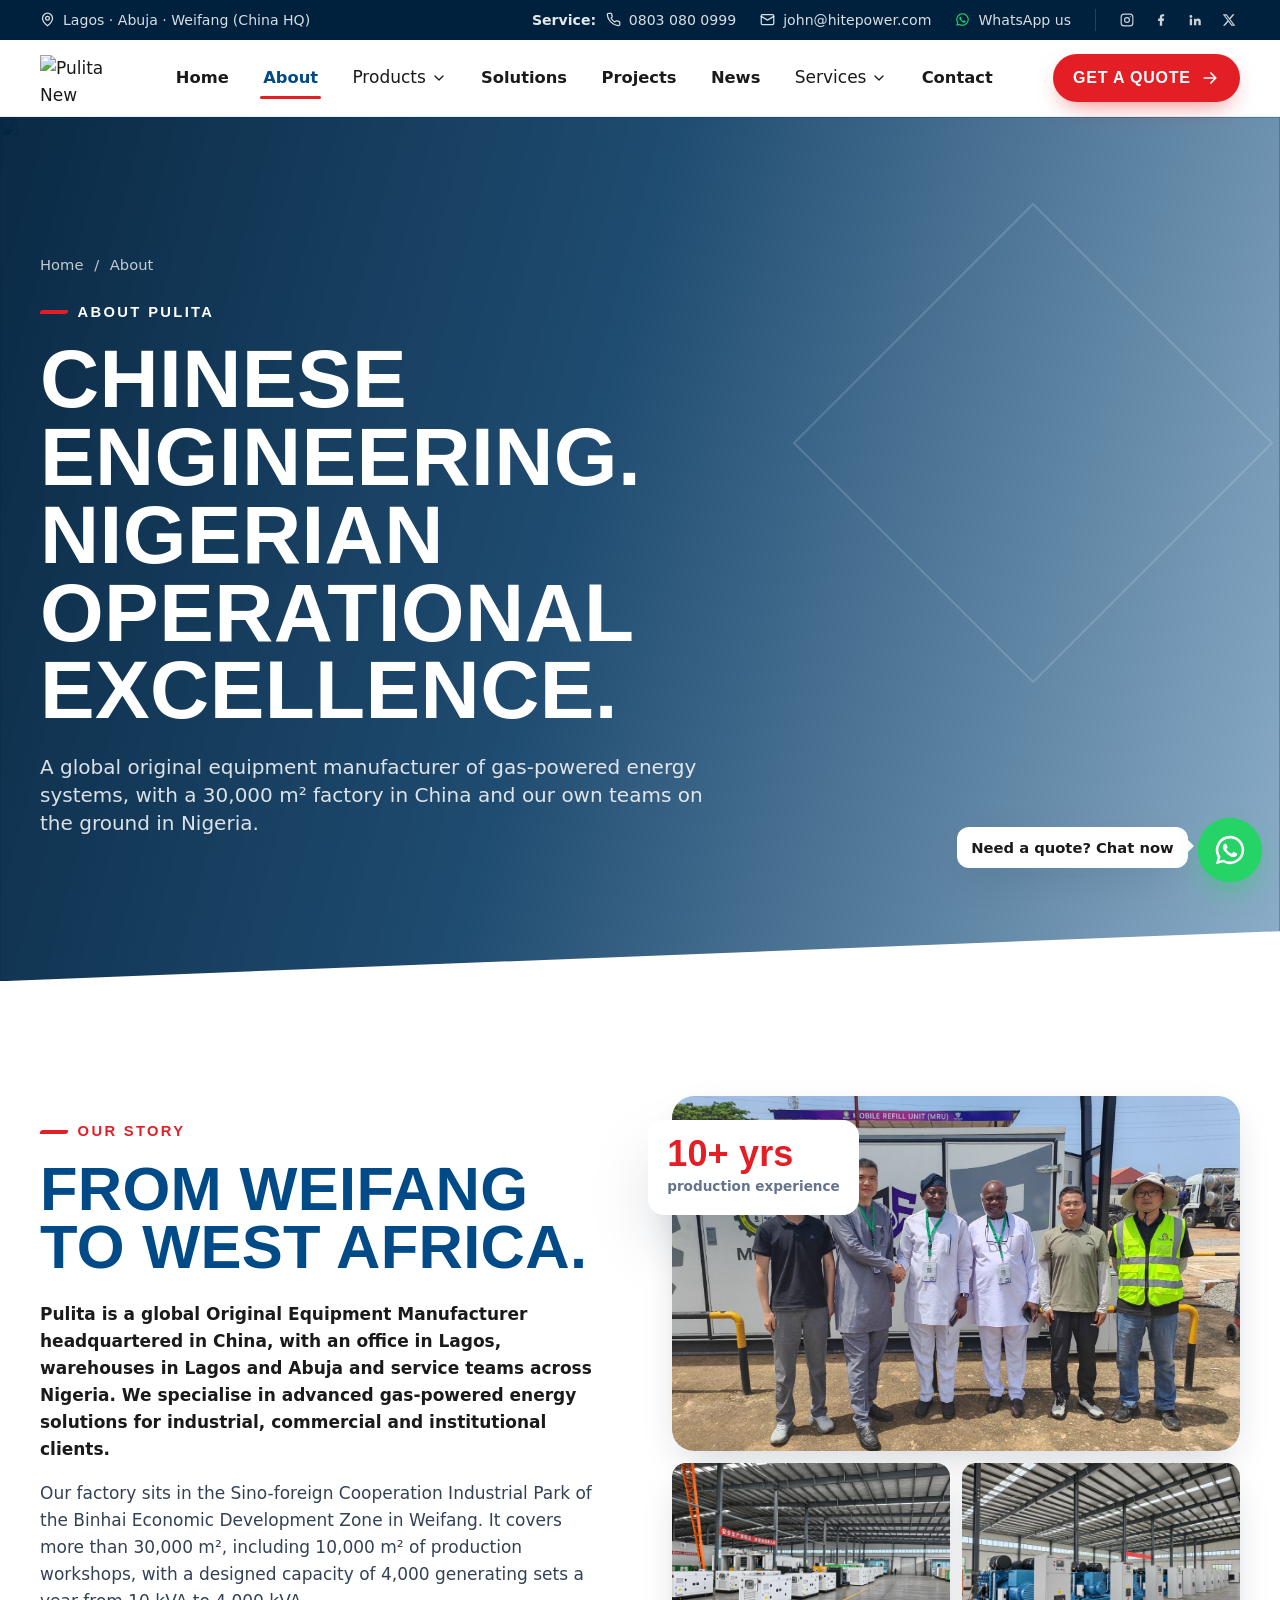
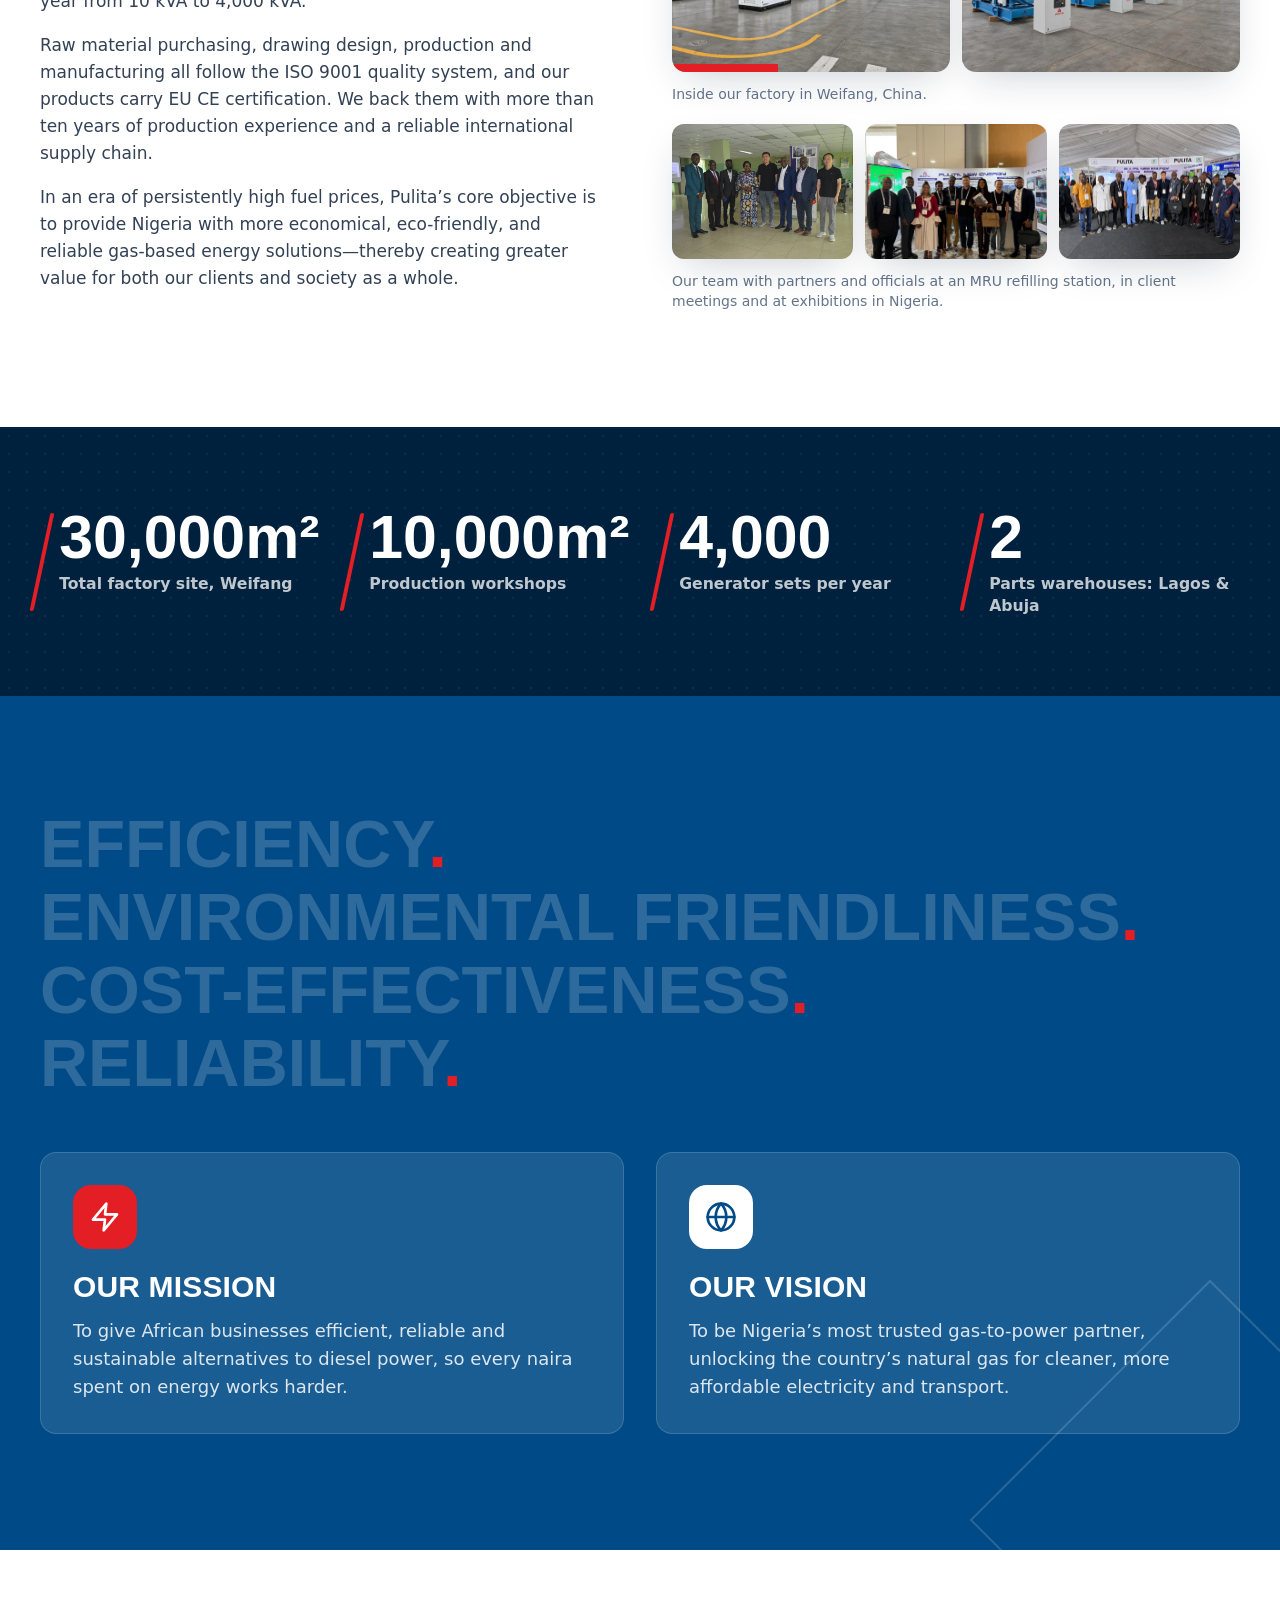
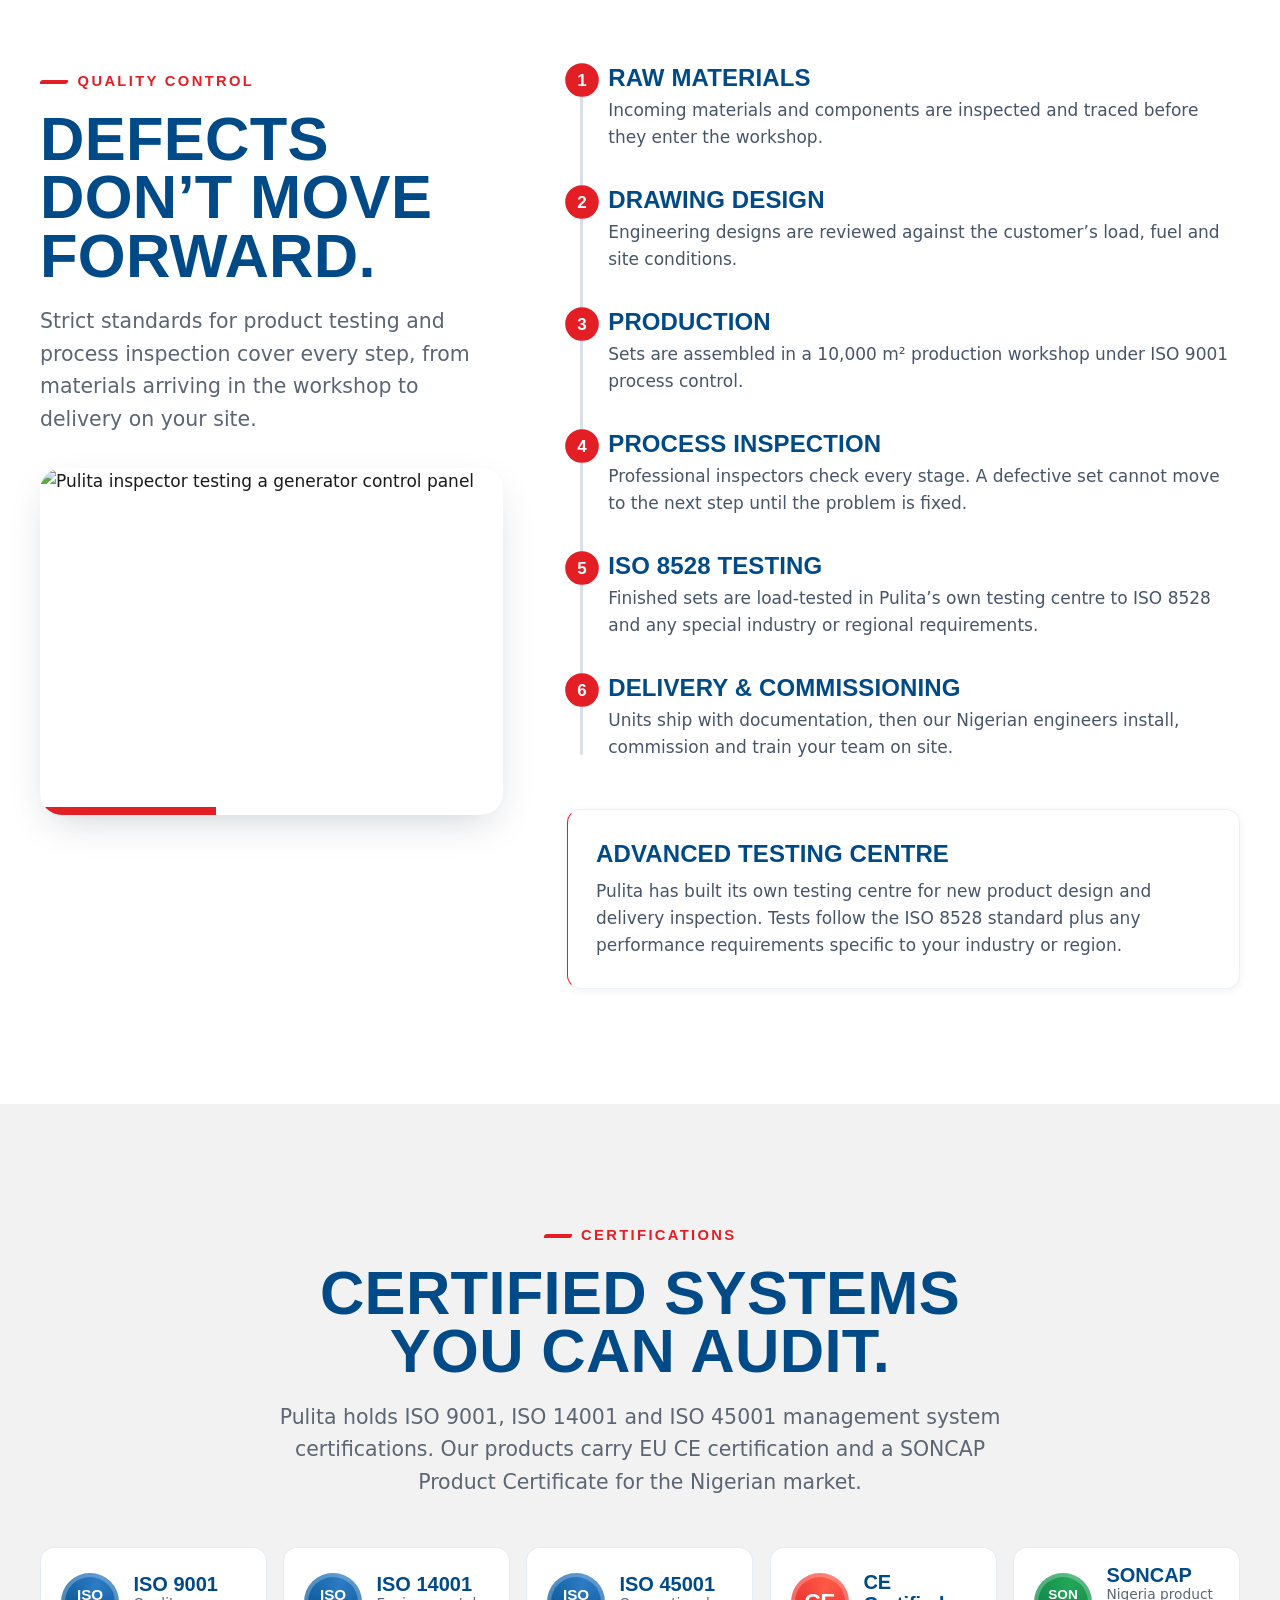
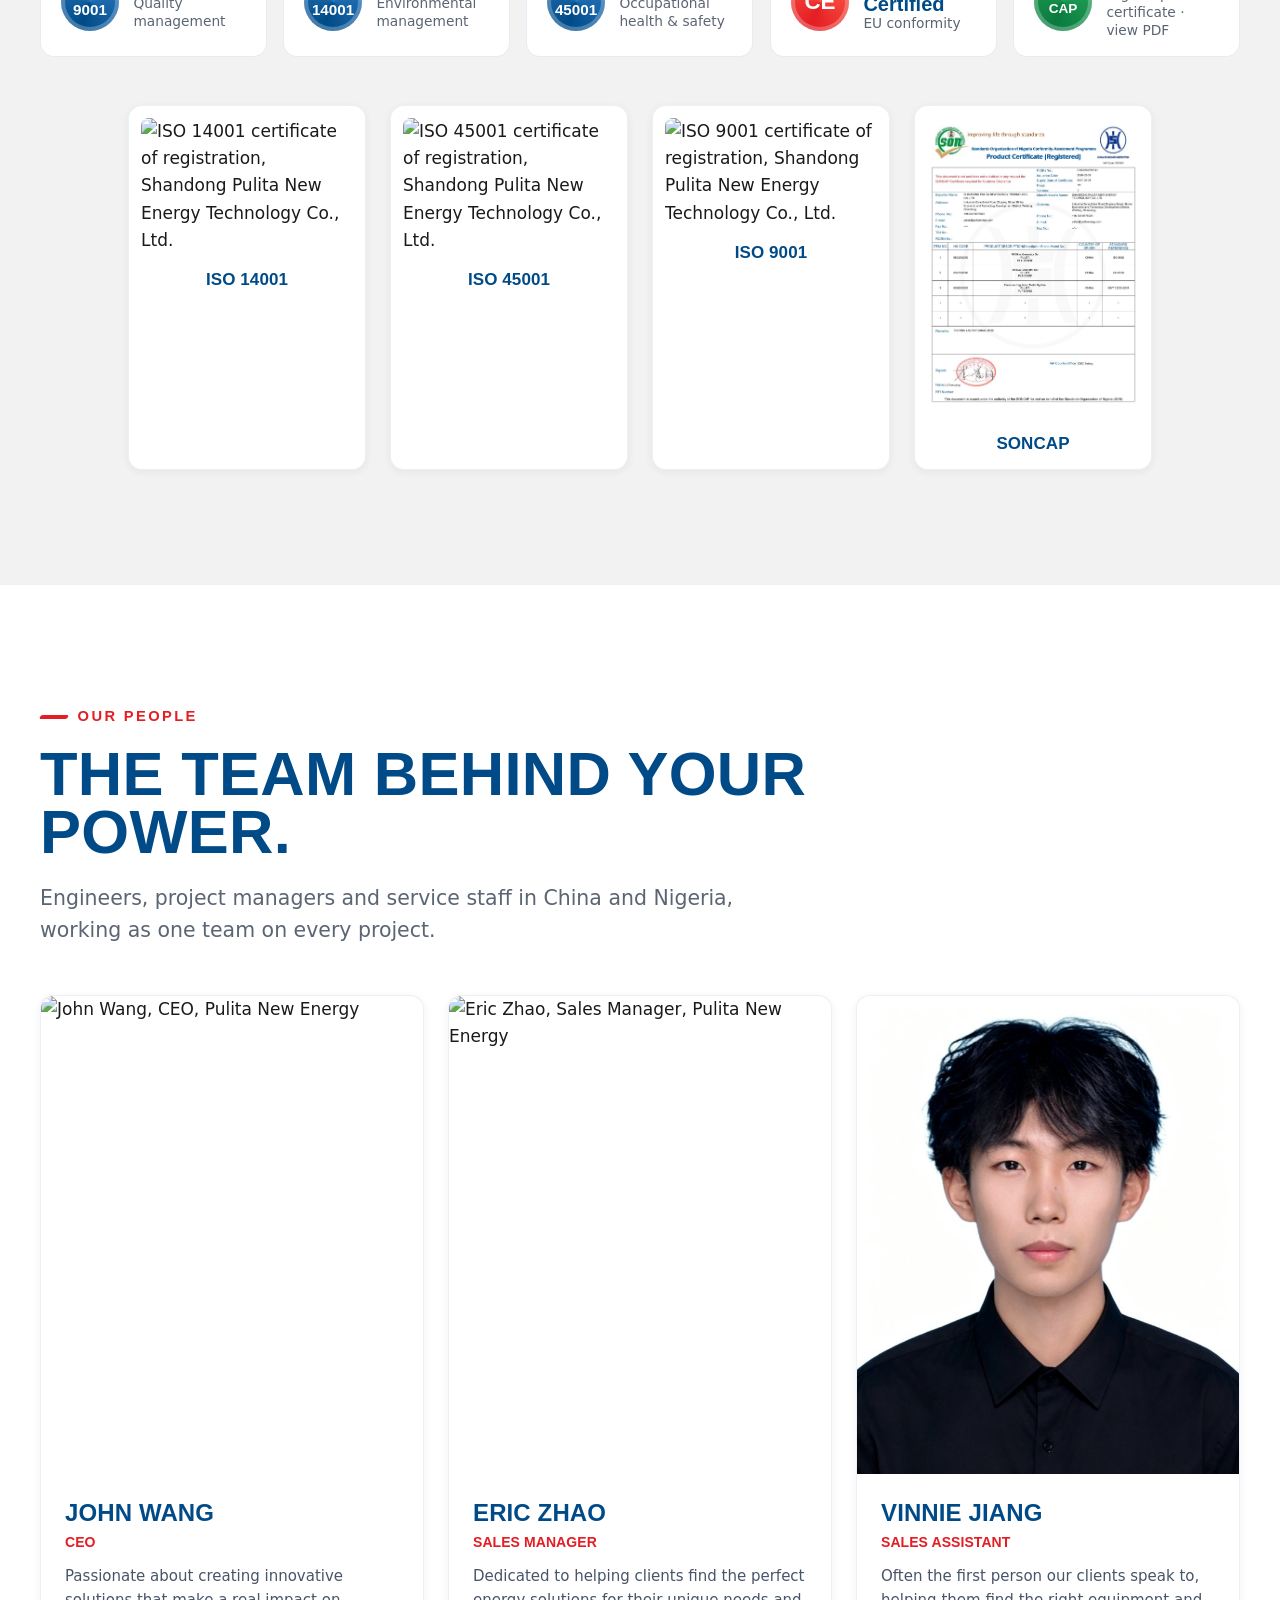
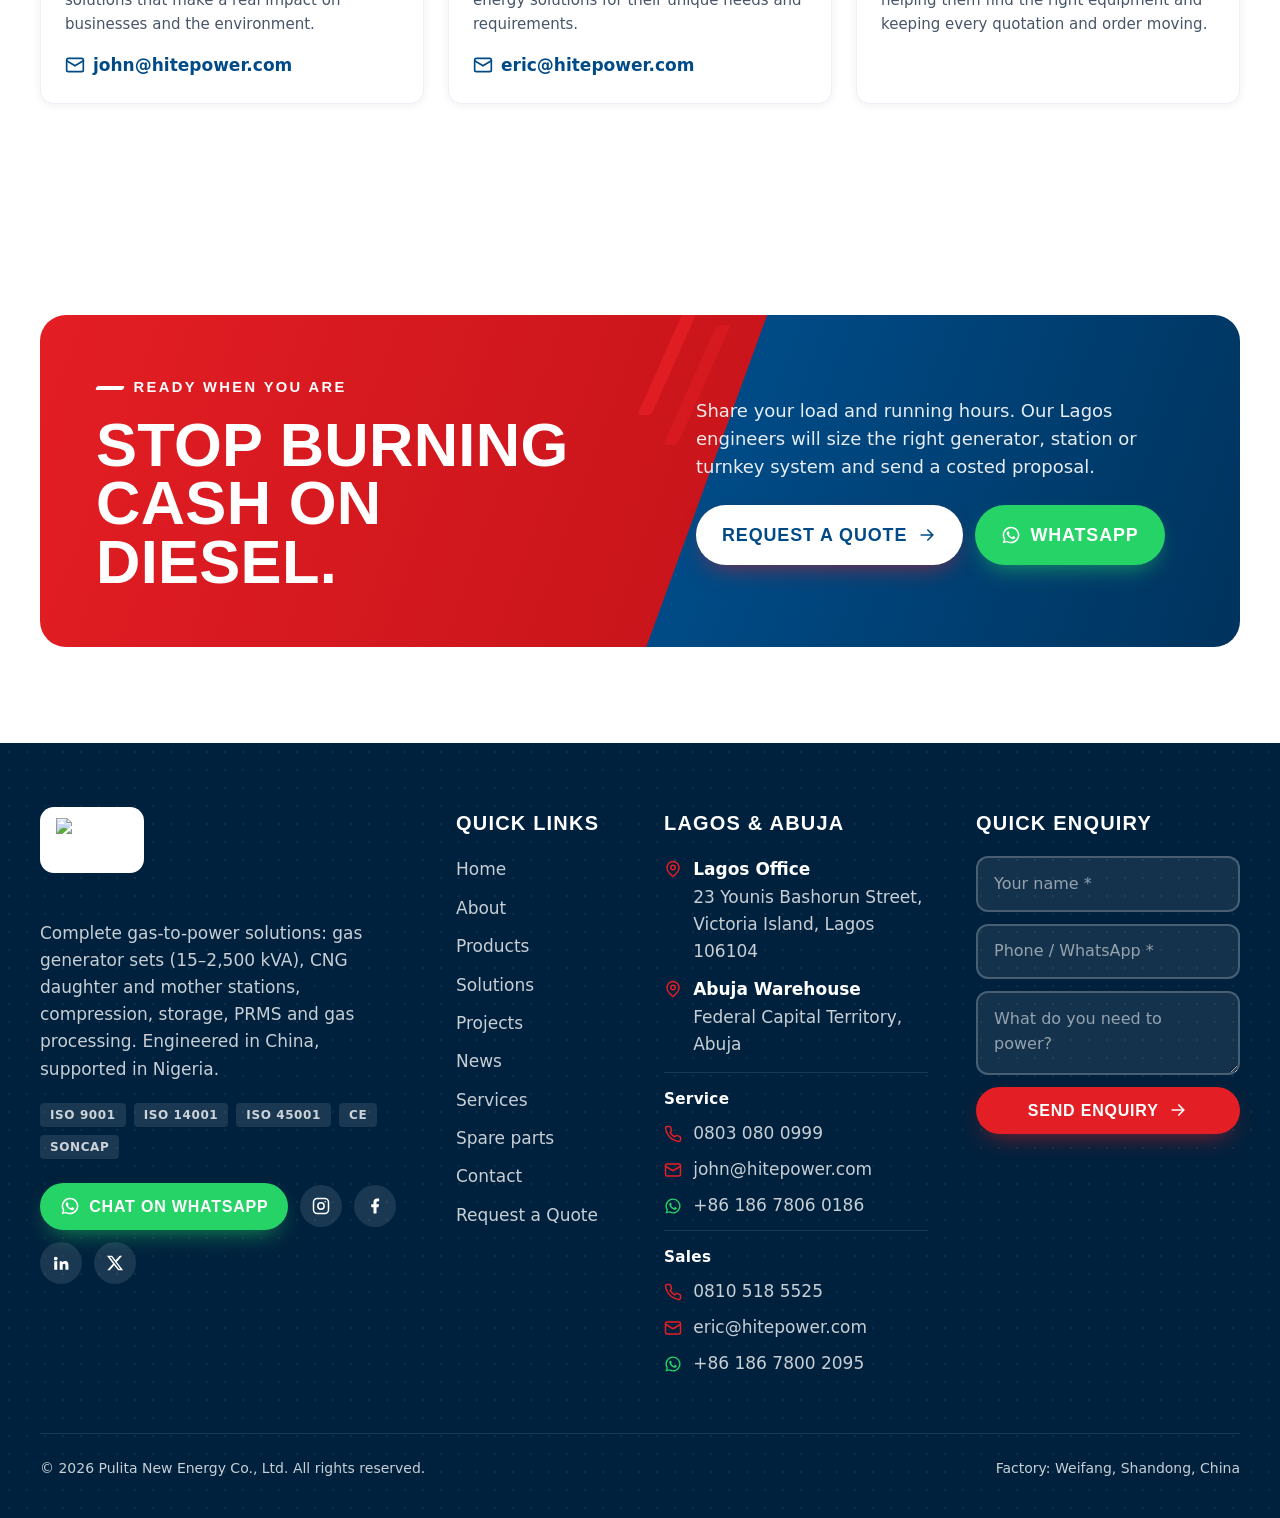
==== commit 9a1eabc2: "Add files via upload" ====
--- a/pulita-website/about.html
+++ b/pulita-website/about.html
@@ -37,7 +37,7 @@
 <header class="site-header">
   <div class="max-w-7xl mx-auto px-5 sm:px-8 lg:px-10 bar flex items-center justify-between gap-6">
     <a class="logo flex items-center" href="index.html" aria-label="Pulita New Energy home"><img src="assets/images/pulita-logo.png" alt="Pulita New Energy" width="152" height="93"></a>
-    <nav class="hidden lg:flex items-center gap-5 xl:gap-7" aria-label="Main"><a class="nav-link" href="index.html">Home</a><a class="nav-link" href="about.html" aria-current="page">About</a><div class="nav-dd dd-wide"><button class="nav-link dd-toggle" type="button" aria-expanded="false" aria-haspopup="true">Products<svg class="w-4 h-4 dd-chev" viewBox="0 0 24 24" fill="none" stroke="currentColor" stroke-width="2" stroke-linecap="round" stroke-linejoin="round" aria-hidden="true"><path d="m6 9 6 6 6-6"/></svg></button><div class="dd-panel" role="menu"><a class="dd-link" href="products.html#cng-generator"><b>CNG generator</b><small>15&ndash;2,500 kVA</small></a><a class="dd-link" href="products.html#lpg-generator"><b>LPG generator</b><small>15&ndash;300 kVA</small></a><a class="dd-link" href="products.html#biogas-generator"><b>Biogas generator</b><small>15&ndash;1,250 kVA</small></a><a class="dd-link" href="products.html#cng-cascade"><b>CNG cascade</b><small>200&ndash;7,000 scm</small></a><a class="dd-link" href="products.html#mru"><b>MRU (integrated daughter station)</b><small>600&ndash;7,000 scm/h</small></a><a class="dd-link" href="products.html#prms"><b>PRMS</b><small>20&ndash;20,000 m&sup3;/h</small></a></div></div><a class="nav-link" href="solutions.html">Solutions</a><a class="nav-link" href="projects.html">Projects</a><a class="nav-link" href="news.html">News</a><div class="nav-dd"><button class="nav-link dd-toggle" type="button" aria-expanded="false" aria-haspopup="true">Services<svg class="w-4 h-4 dd-chev" viewBox="0 0 24 24" fill="none" stroke="currentColor" stroke-width="2" stroke-linecap="round" stroke-linejoin="round" aria-hidden="true"><path d="m6 9 6 6 6-6"/></svg></button><div class="dd-panel" role="menu"><a class="dd-link" href="services.html"><b>After-sales service</b><small>Engineers, maintenance &amp; quotes</small></a><a class="dd-link" href="spare-parts.html"><b>Spare parts supply</b><small>Genuine parts from Lagos &amp; Abuja</small></a></div></div><a class="nav-link" href="contact.html">Contact</a></nav>
+    <nav class="hidden lg:flex items-center gap-5 xl:gap-7" aria-label="Main"><a class="nav-link" href="index.html">Home</a><a class="nav-link" href="about.html" aria-current="page">About</a><div class="nav-dd dd-wide"><a class="nav-link dd-toggle" href="products.html" aria-haspopup="true">Products<svg class="w-4 h-4 dd-chev" viewBox="0 0 24 24" fill="none" stroke="currentColor" stroke-width="2" stroke-linecap="round" stroke-linejoin="round" aria-hidden="true"><path d="m6 9 6 6 6-6"/></svg></a><div class="dd-panel" role="menu"><a class="dd-link" href="products.html#cng-generator"><b>CNG generator</b><small>15&ndash;2,500 kVA</small></a><a class="dd-link" href="products.html#lpg-generator"><b>LPG generator</b><small>15&ndash;300 kVA</small></a><a class="dd-link" href="products.html#biogas-generator"><b>Biogas generator</b><small>15&ndash;1,250 kVA</small></a><a class="dd-link" href="products.html#cng-cascade"><b>CNG cascade</b><small>200&ndash;7,000 scm</small></a><a class="dd-link" href="products.html#mru"><b>MRU (integrated daughter station)</b><small>600&ndash;7,000 scm/h</small></a><a class="dd-link" href="products.html#prms"><b>PRMS</b><small>20&ndash;20,000 m&sup3;/h</small></a></div></div><a class="nav-link" href="solutions.html">Solutions</a><a class="nav-link" href="projects.html">Projects</a><a class="nav-link" href="news.html">News</a><div class="nav-dd"><button class="nav-link dd-toggle" type="button" aria-expanded="false" aria-haspopup="true">Services<svg class="w-4 h-4 dd-chev" viewBox="0 0 24 24" fill="none" stroke="currentColor" stroke-width="2" stroke-linecap="round" stroke-linejoin="round" aria-hidden="true"><path d="m6 9 6 6 6-6"/></svg></button><div class="dd-panel" role="menu"><a class="dd-link" href="services.html"><b>After-sales service</b><small>Engineers, maintenance &amp; quotes</small></a><a class="dd-link" href="spare-parts.html"><b>Spare parts supply</b><small>Genuine parts from Lagos &amp; Abuja</small></a></div></div><a class="nav-link" href="contact.html">Contact</a></nav>
     <div class="flex items-center gap-3">
       <a class="btn btn-sm header-cta" href="services.html#quote">Get a Quote <svg class="arrow" viewBox="0 0 24 24" fill="none" stroke="currentColor" stroke-width="2" stroke-linecap="round" stroke-linejoin="round" aria-hidden="true"><path d="M5 12h14M13 6l6 6-6 6"/></svg></a>
       <button class="menu-btn lg:hidden" type="button" aria-label="Open menu" aria-expanded="false" aria-controls="mobile-nav"><span></span><span></span><span></span></button>
--- a/pulita-website/assets/css/styles.css
+++ b/pulita-website/assets/css/styles.css
@@ -1137,3 +1137,10 @@
 .rotator { position: relative; }
 .rotator .rot-slide { position: absolute; inset: 0; width: 100%; height: 100%; object-fit: cover; opacity: 0; transition: opacity .9s ease; }
 .rotator .rot-slide.is-active { opacity: 1; }
+
+/* Contact person labels (CMS: Contact details > Contact 1/2 name) */
+.contact-name { display: flex; align-items: center; gap: .55rem; padding: .55rem .8rem .35rem; font-family: var(--font-display, inherit); font-weight: 800; text-transform: uppercase; letter-spacing: .04em; font-size: 1.15rem; color: var(--blue); border-bottom: 1px solid #E6ECF2; margin-bottom: .25rem; }
+.contact-name svg { width: 22px; height: 22px; color: var(--red); flex: none; }
+.fc-name { color: #fff; font-weight: 700; font-size: .95rem; letter-spacing: .02em; }
+.topbar-name { font-weight: 700; color: #fff; opacity: .9; margin-right: -.9rem; }
+.topbar-name::after { content: ':'; }
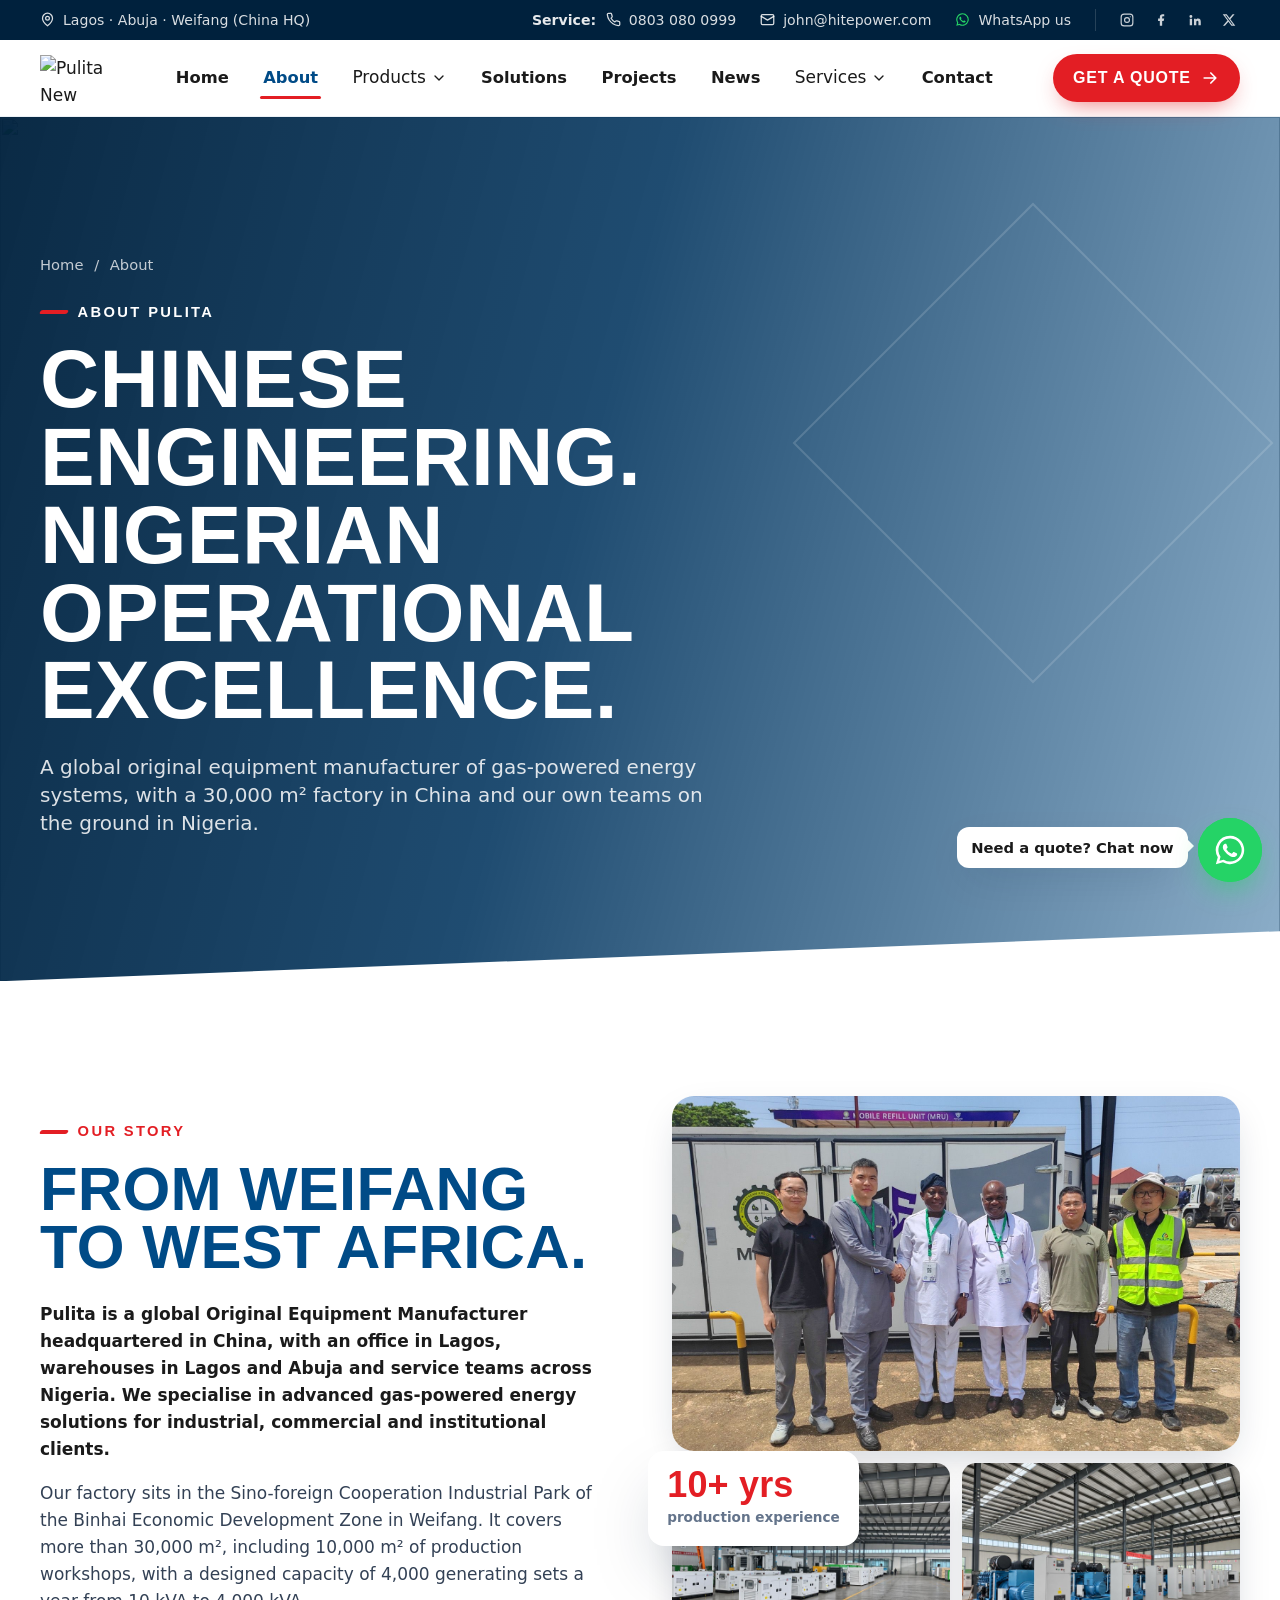
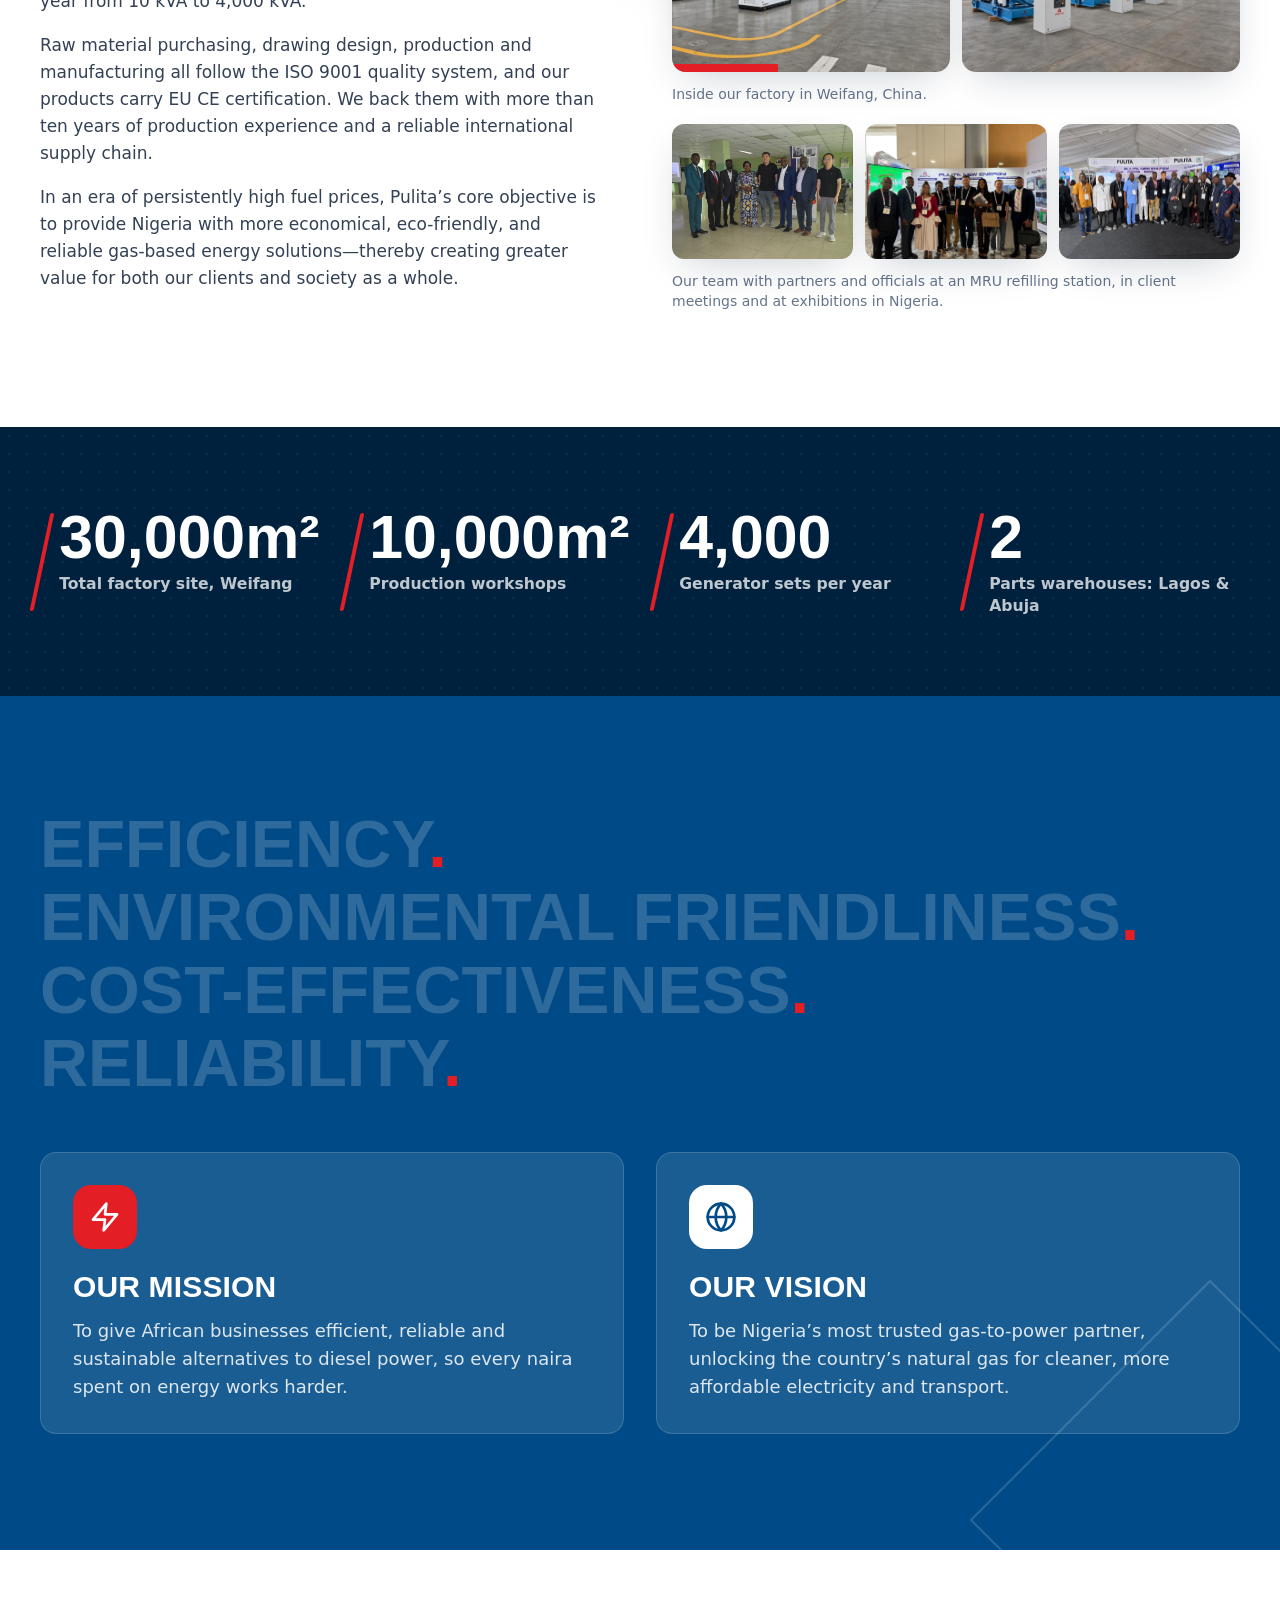
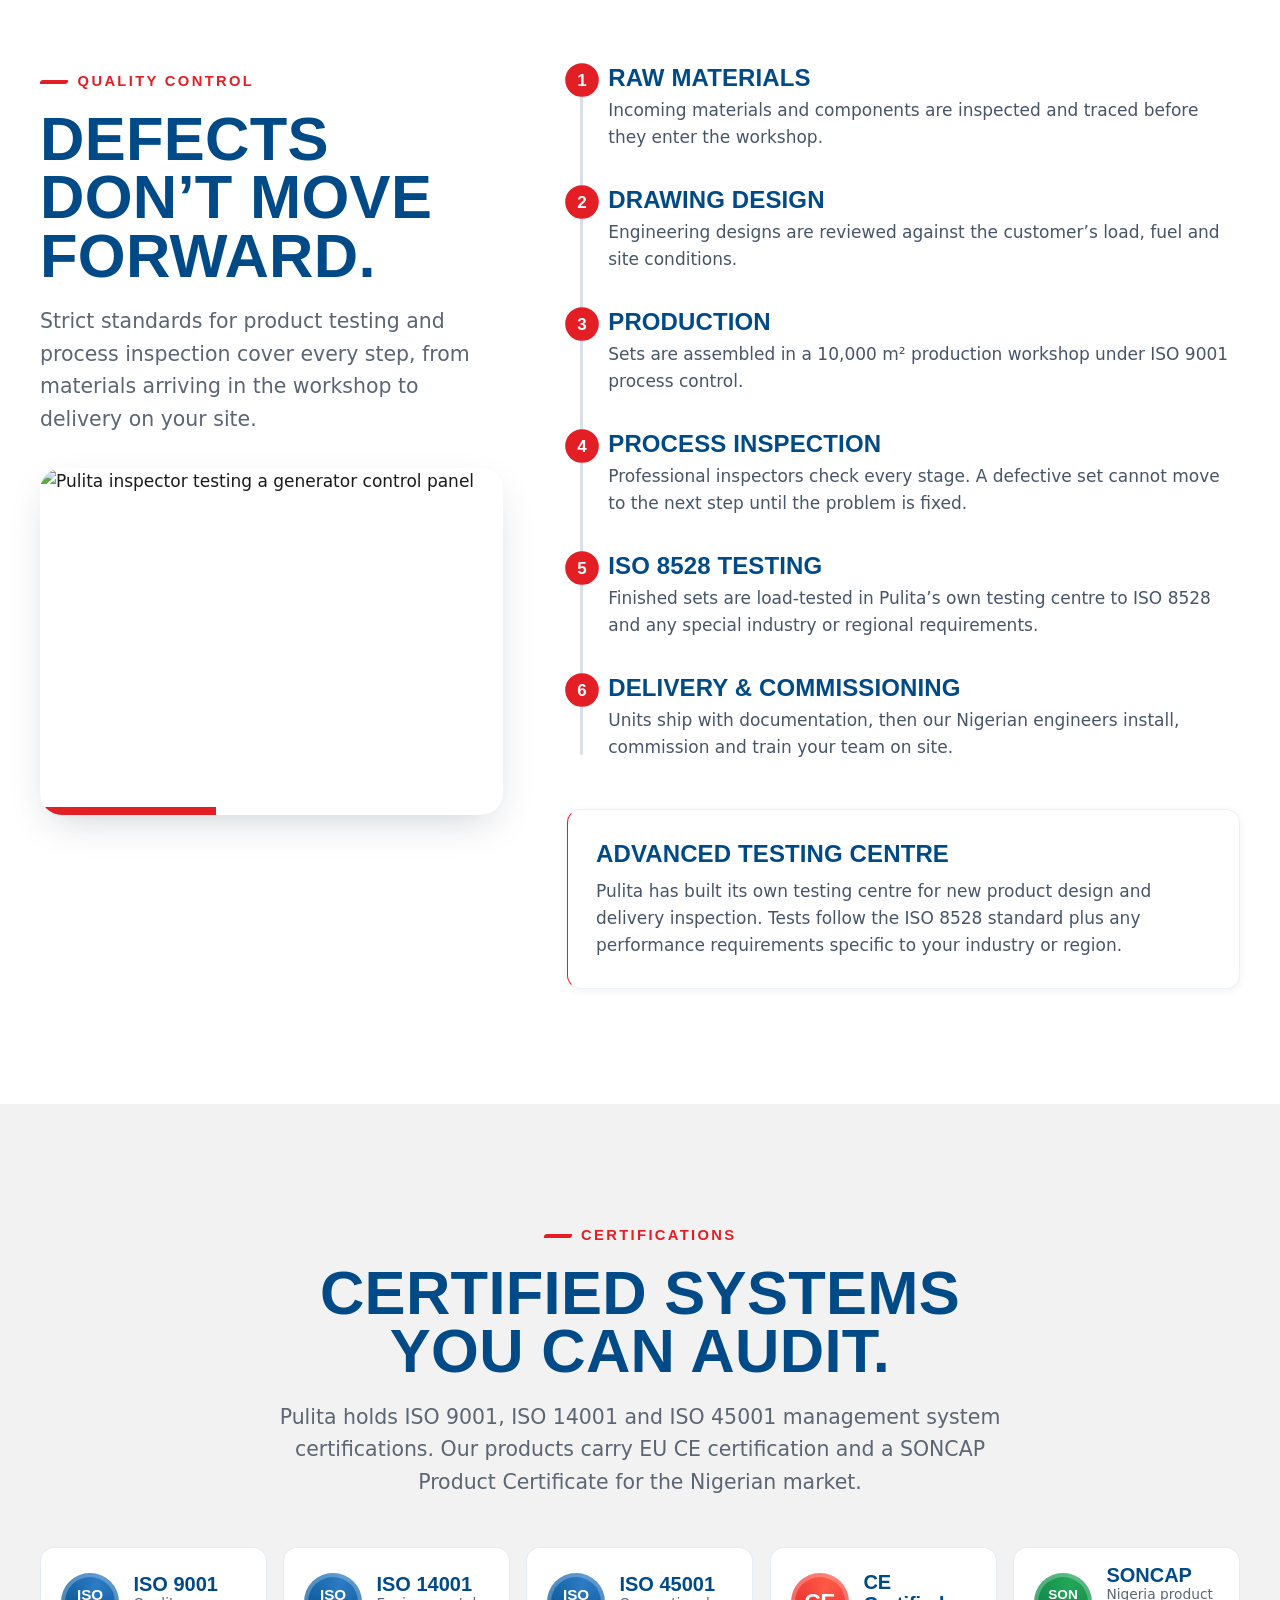
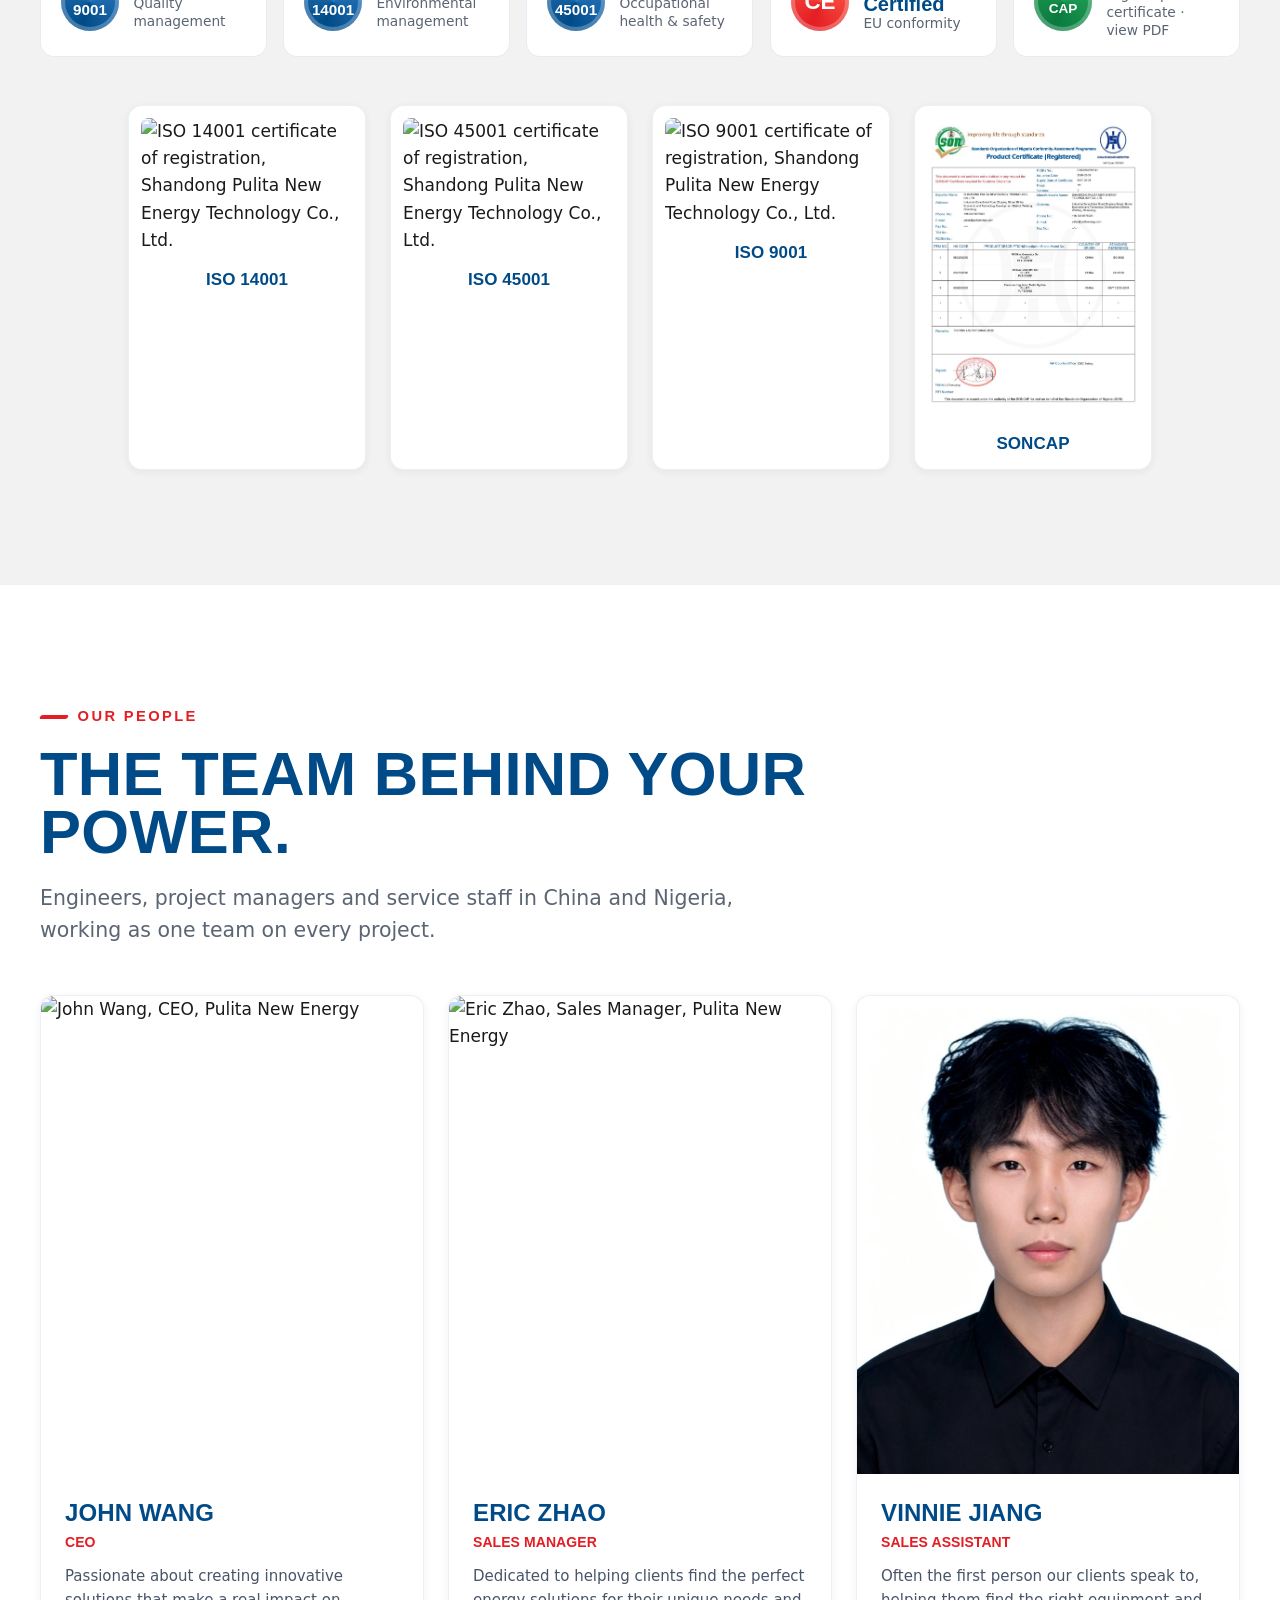
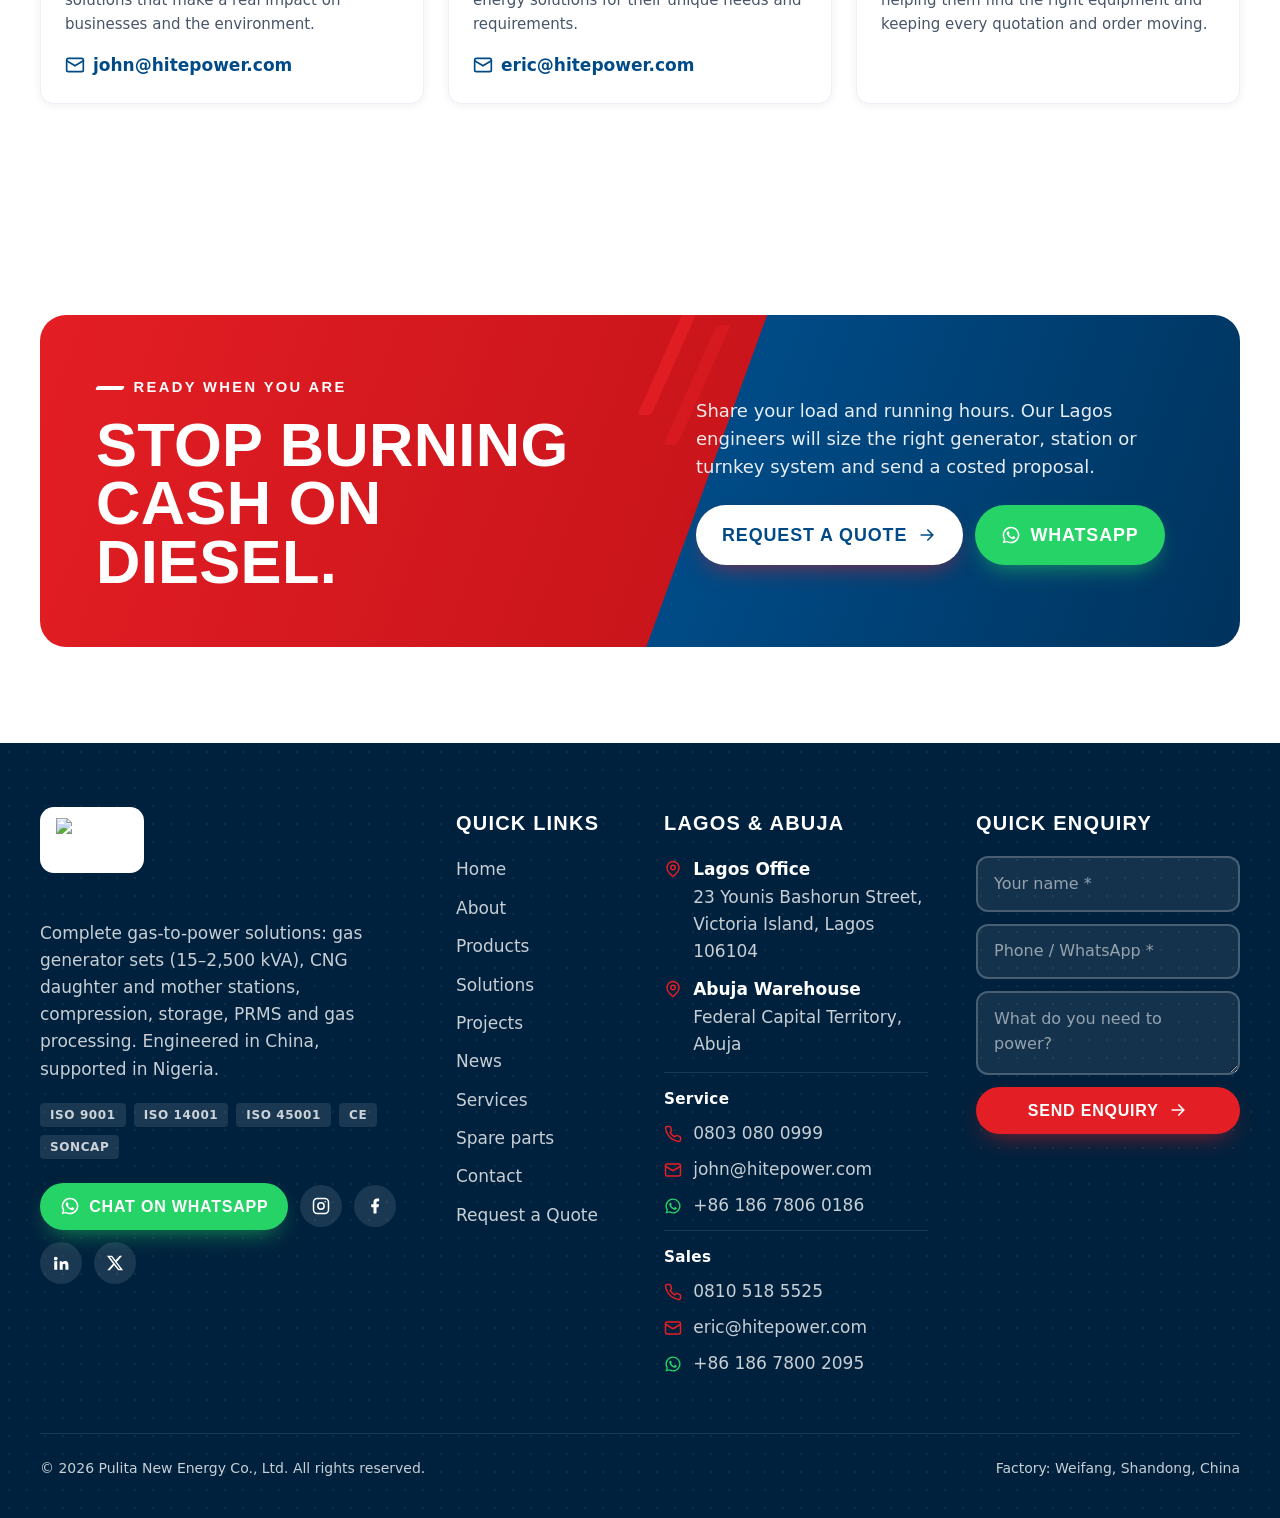
==== commit 099d3c40: "Add files via upload" ====
--- a/pulita-website/about.html
+++ b/pulita-website/about.html
@@ -81,9 +81,9 @@
         <p>In an era of persistently high fuel prices, Pulita&rsquo;s core objective is to provide Nigeria with more economical, eco-friendly, and reliable gas-based energy solutions&mdash;thereby creating greater value for both our clients and society as a whole.</p>
       </div>
     </div>
-    <div class="lg:col-span-6 relative" data-reveal="right">
+    <div class="lg:col-span-6 relative pt-[72px]" data-reveal="right">
       <div class="img-frame aspect-[16/10]"><img src="assets/images/about-mru-delegation.jpg" alt="Pulita team with partners and officials at an MRU refilling station in Nigeria" loading="lazy" style="object-position:50% 40%"></div>
-      <div class="badge-float top-6 left-4 md:-left-6" data-reveal="zoom" data-delay="300">
+      <div class="badge-float top-0 left-4 md:-left-6 z-10" data-reveal="zoom" data-delay="300">
         <b class="font-display text-4xl text-red-brand leading-none block"><span data-count="10">10</span>+ yrs</b>
         <small class="text-slate-500 font-semibold">production experience</small>
       </div>
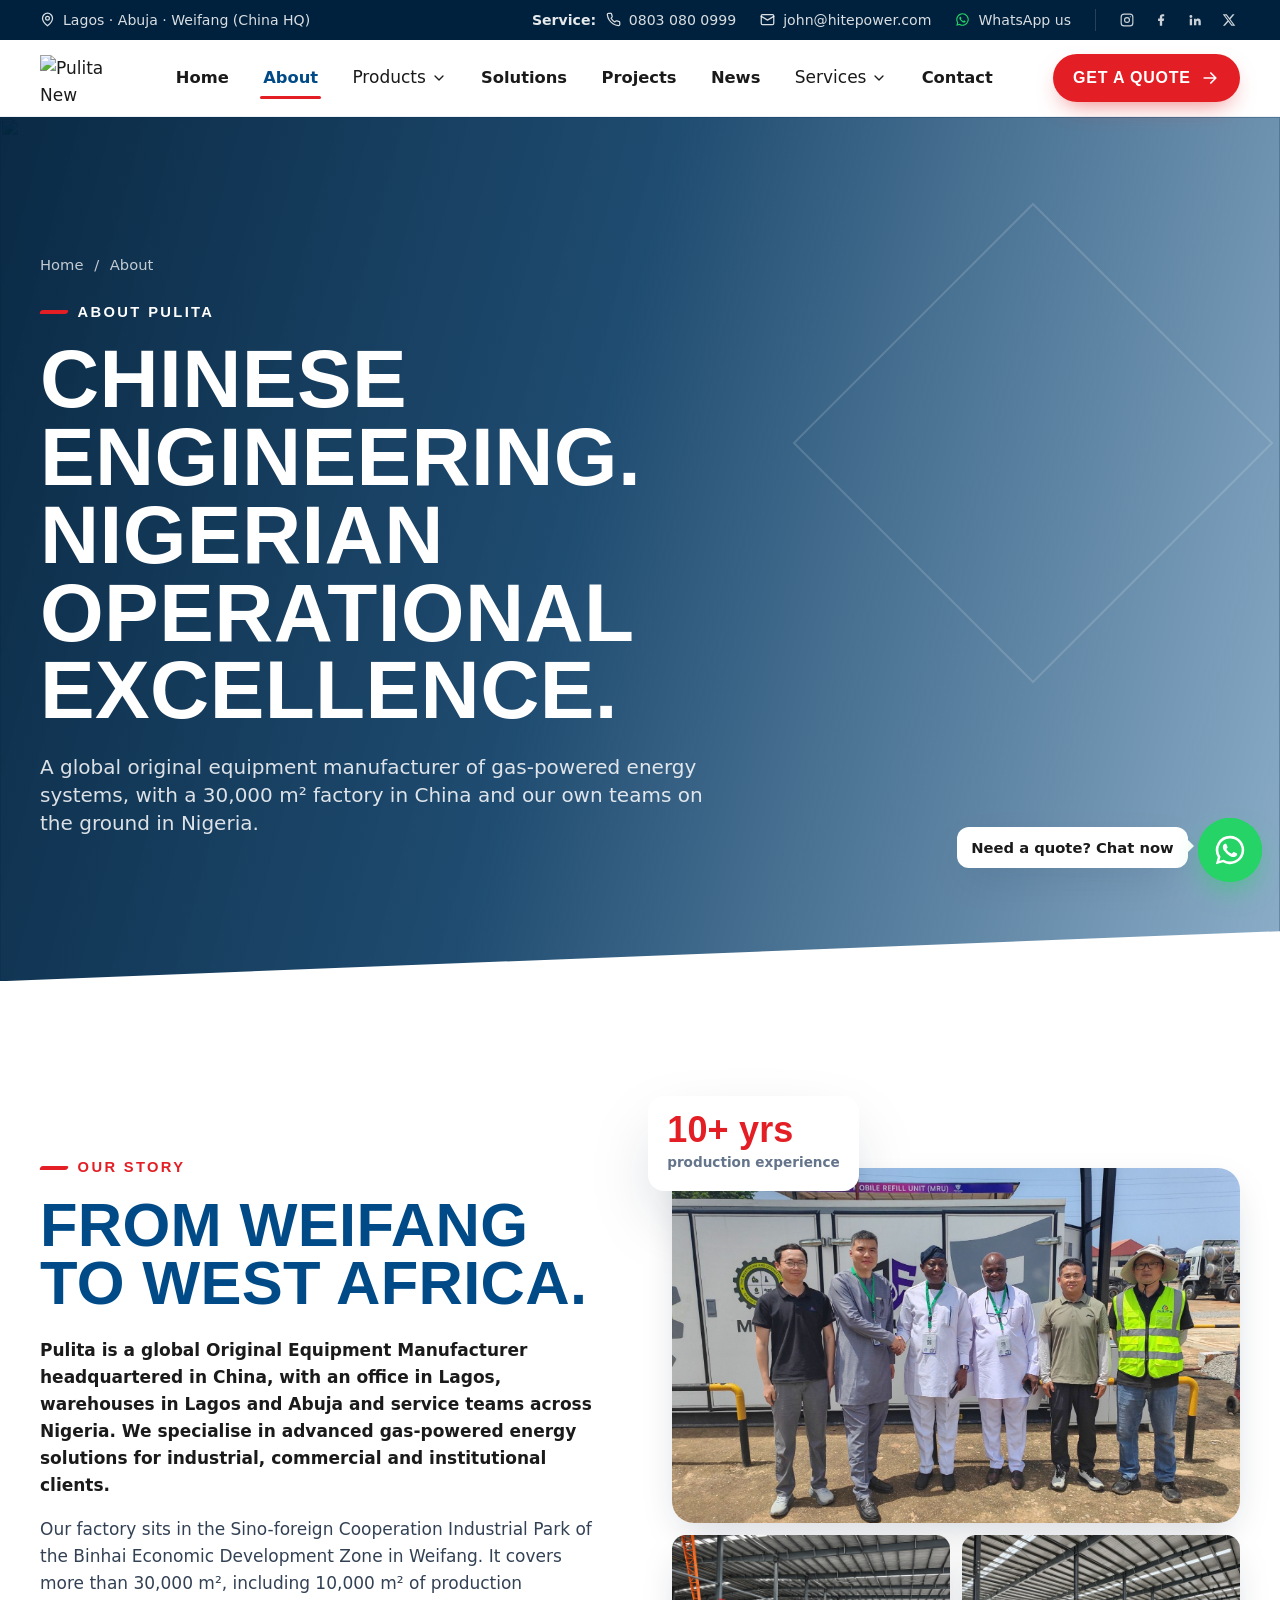
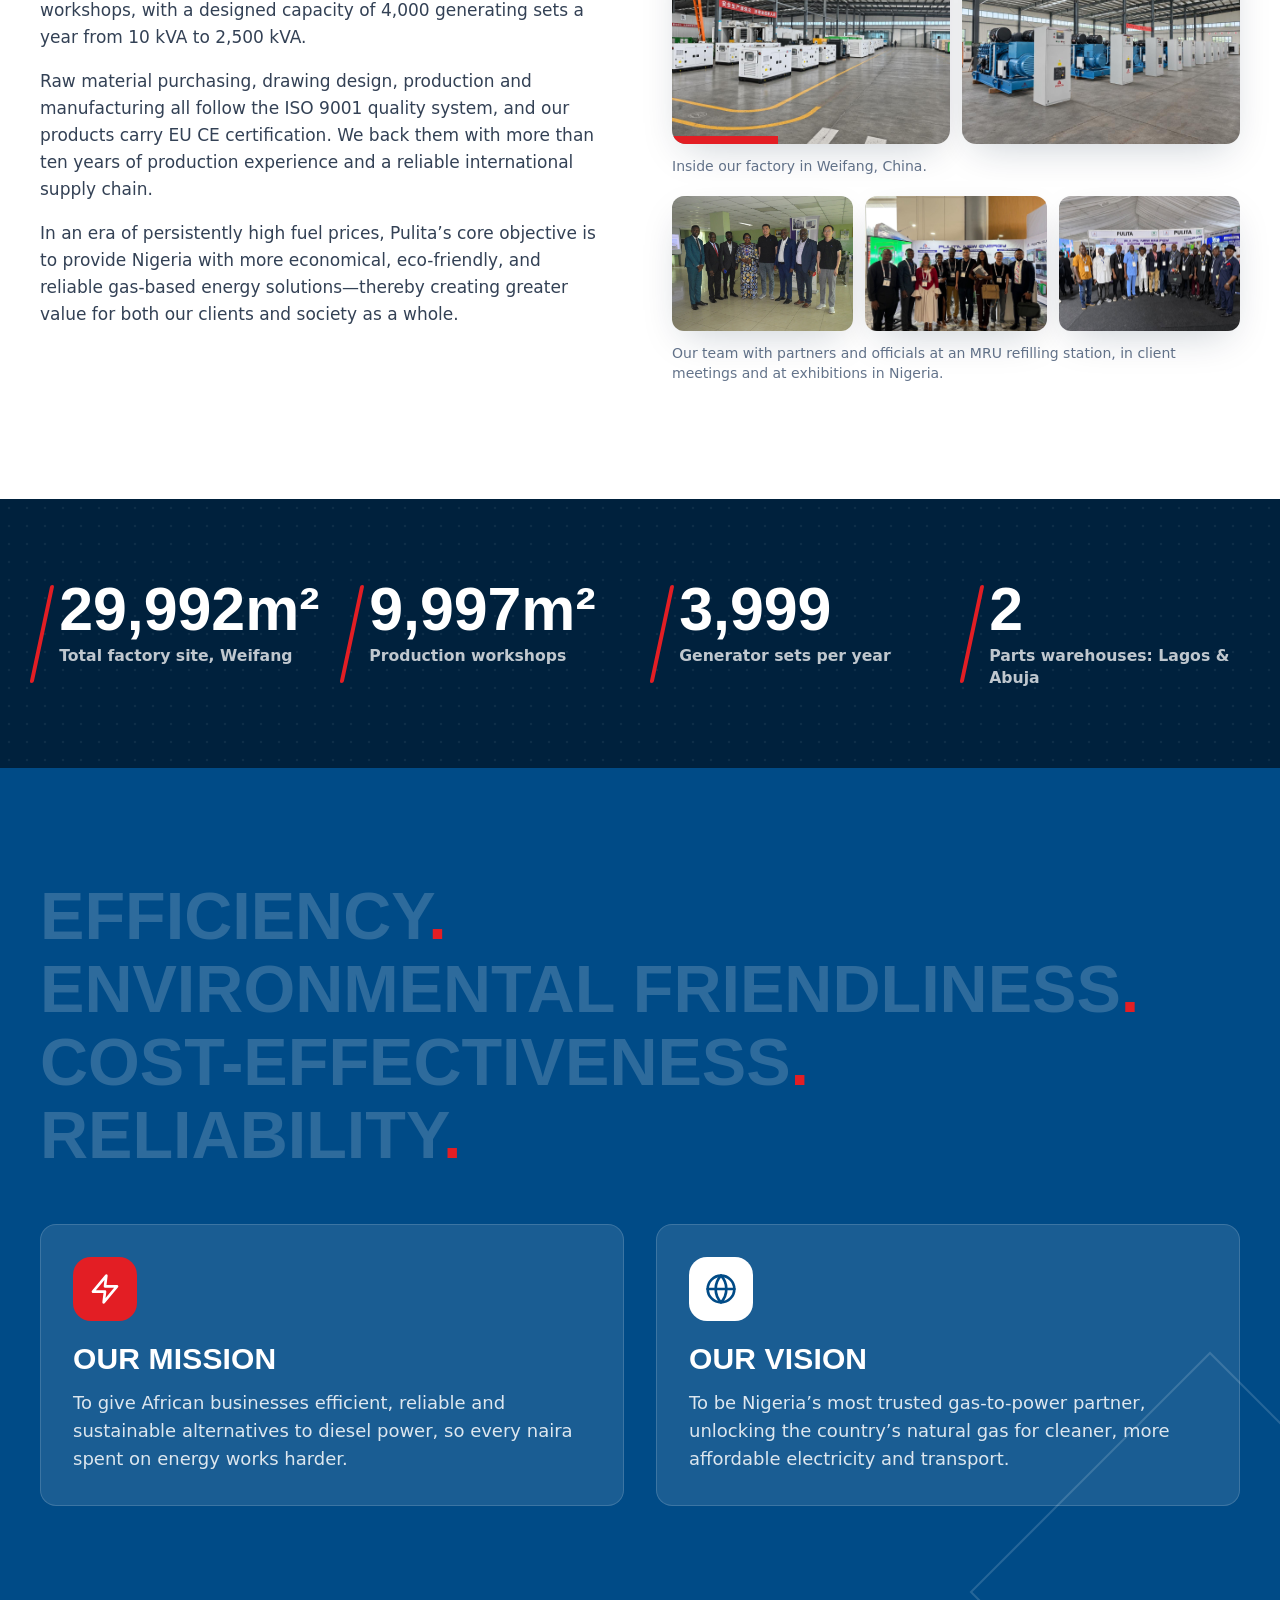
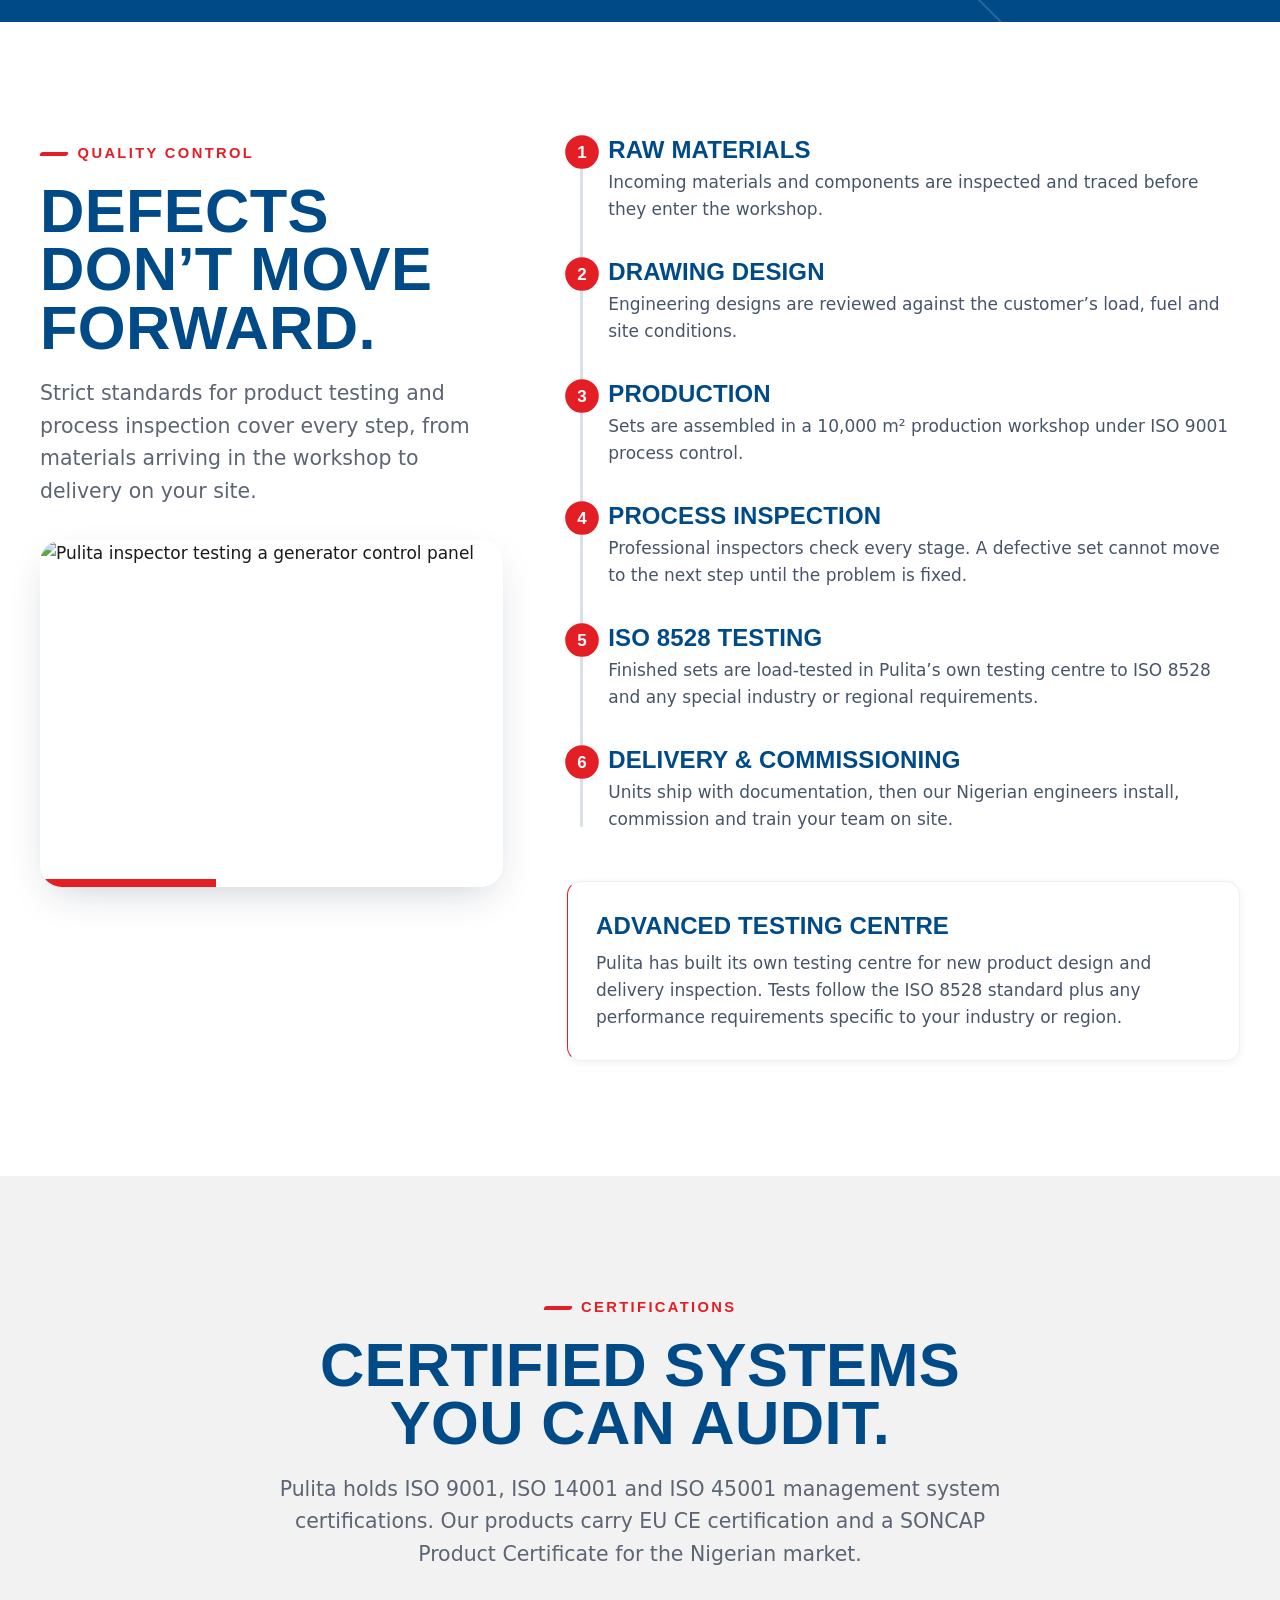
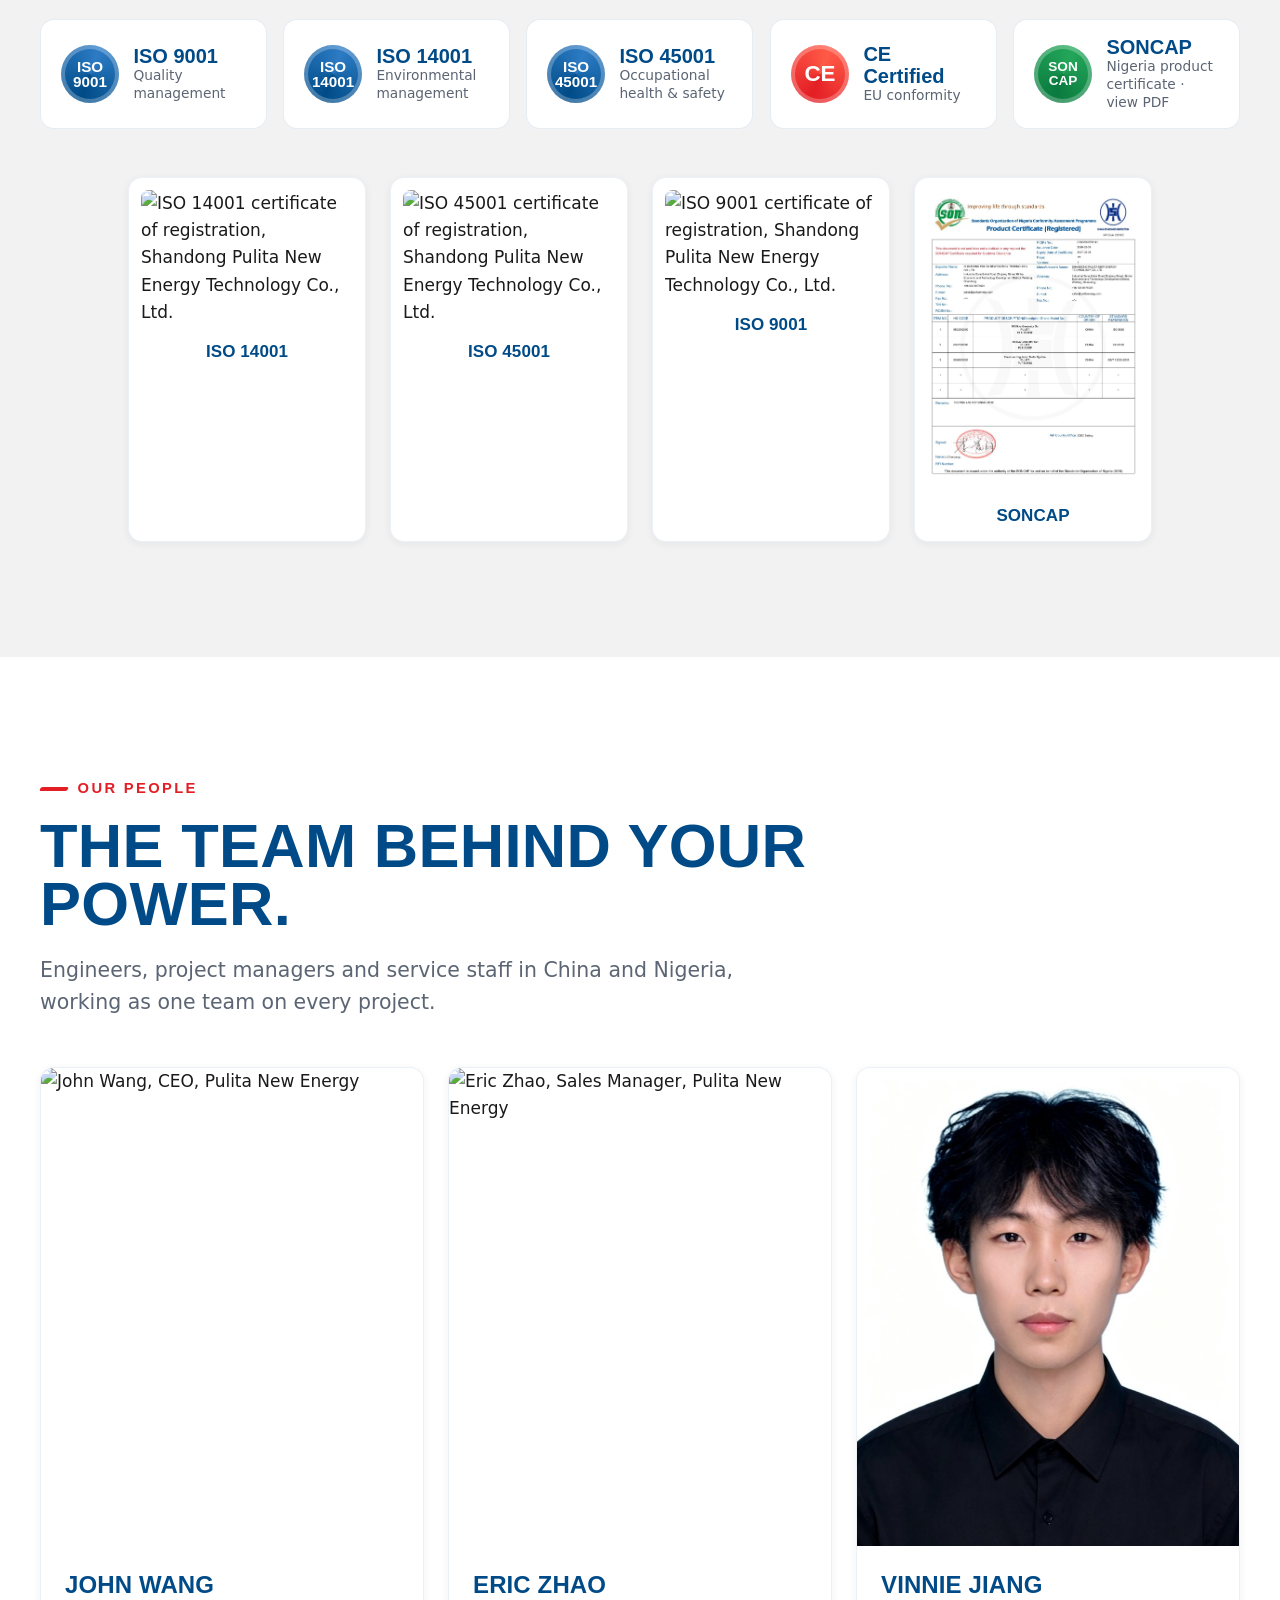
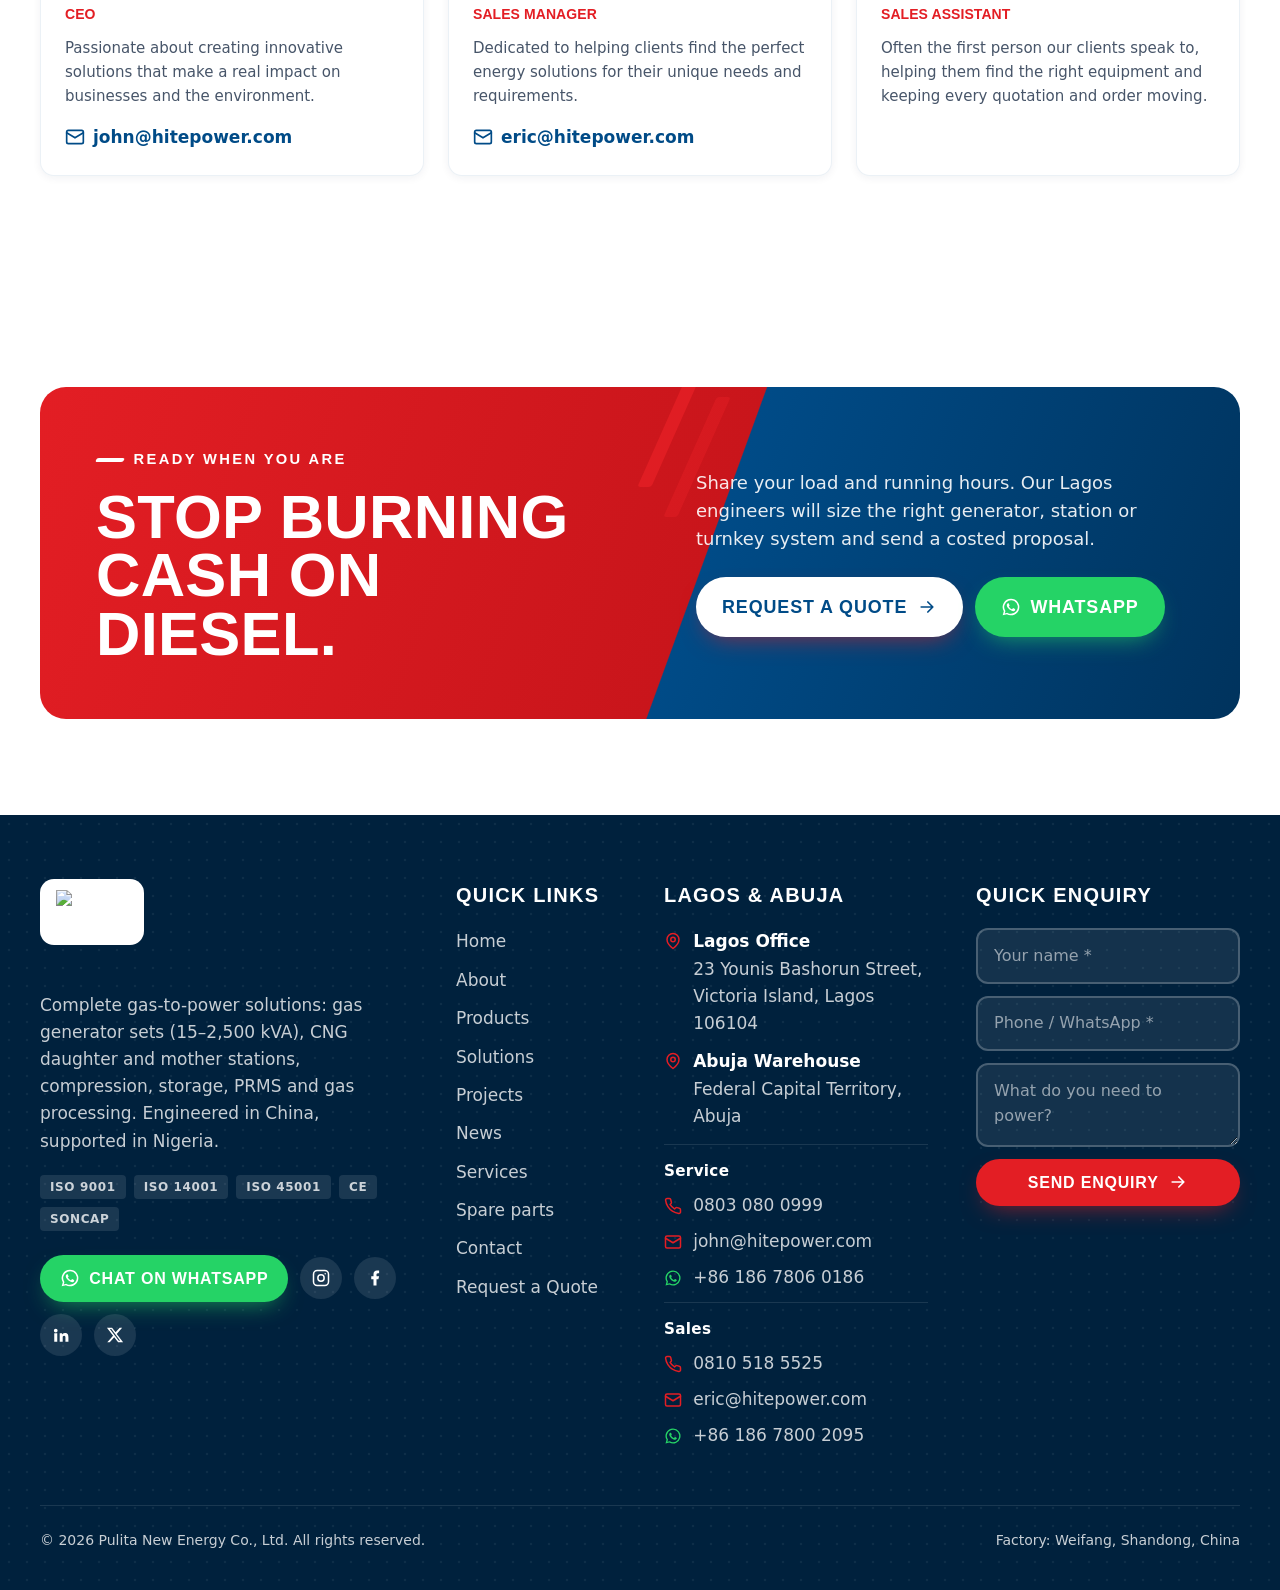
==== commit dbe7a7b9: "Add files via upload" ====
--- a/pulita-website/about.html
+++ b/pulita-website/about.html
@@ -76,7 +76,7 @@
       <h2 class="h-section text-blue-brand">From Weifang to West Africa.</h2>
       <div class="mt-6 space-y-4 text-[17px] text-slate-700">
         <p class="font-semibold text-ink">Pulita is a global Original Equipment Manufacturer headquartered in China, with an office in Lagos, warehouses in Lagos and Abuja and service teams across Nigeria. We specialise in advanced gas-powered energy solutions for industrial, commercial and institutional clients.</p>
-        <p>Our factory sits in the Sino-foreign Cooperation Industrial Park of the Binhai Economic Development Zone in Weifang. It covers more than 30,000&nbsp;m&sup2;, including 10,000&nbsp;m&sup2; of production workshops, with a designed capacity of 4,000 generating sets a year from 10&nbsp;kVA to 4,000&nbsp;kVA.</p>
+        <p>Our factory sits in the Sino-foreign Cooperation Industrial Park of the Binhai Economic Development Zone in Weifang. It covers more than 30,000&nbsp;m&sup2;, including 10,000&nbsp;m&sup2; of production workshops, with a designed capacity of 4,000 generating sets a year from 10&nbsp;kVA to 2,500&nbsp;kVA.</p>
         <p>Raw material purchasing, drawing design, production and manufacturing all follow the ISO&nbsp;9001 quality system, and our products carry EU CE certification. We back them with more than ten years of production experience and a reliable international supply chain.</p>
         <p>In an era of persistently high fuel prices, Pulita&rsquo;s core objective is to provide Nigeria with more economical, eco-friendly, and reliable gas-based energy solutions&mdash;thereby creating greater value for both our clients and society as a whole.</p>
       </div>
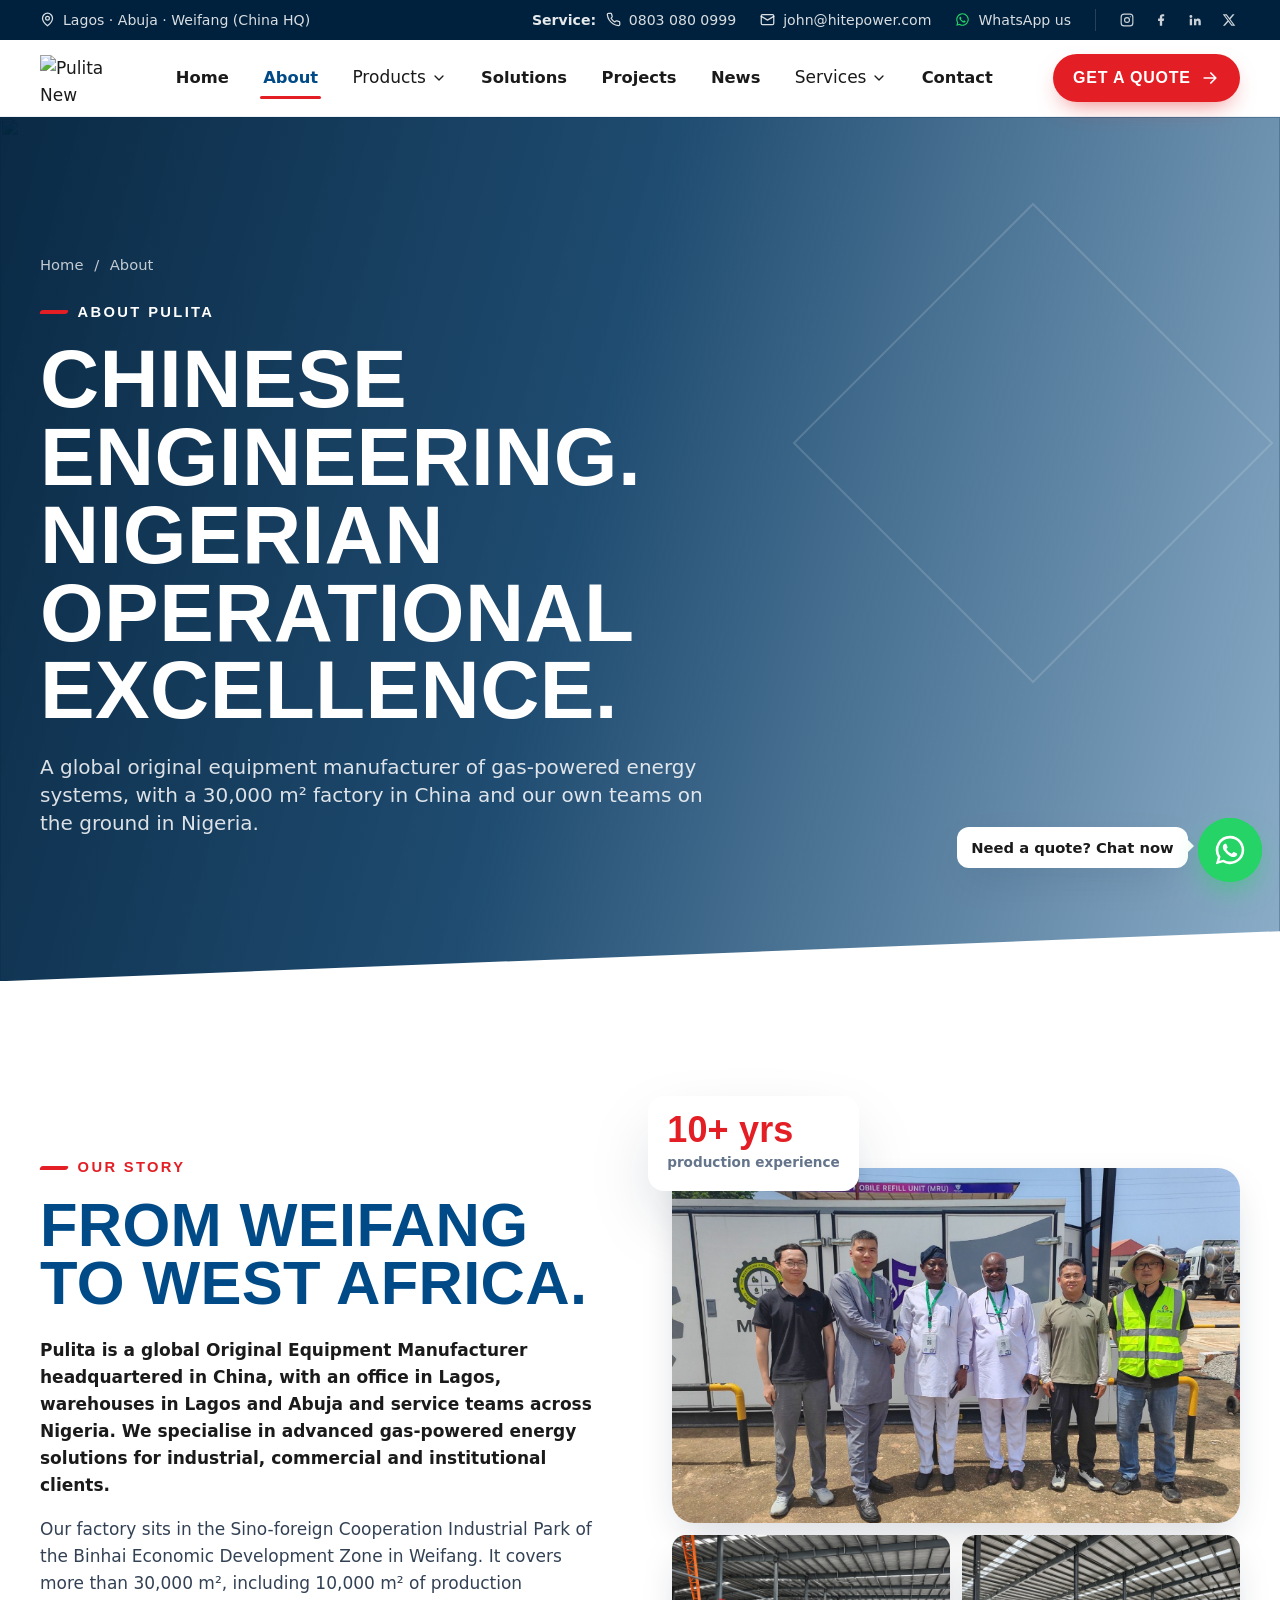
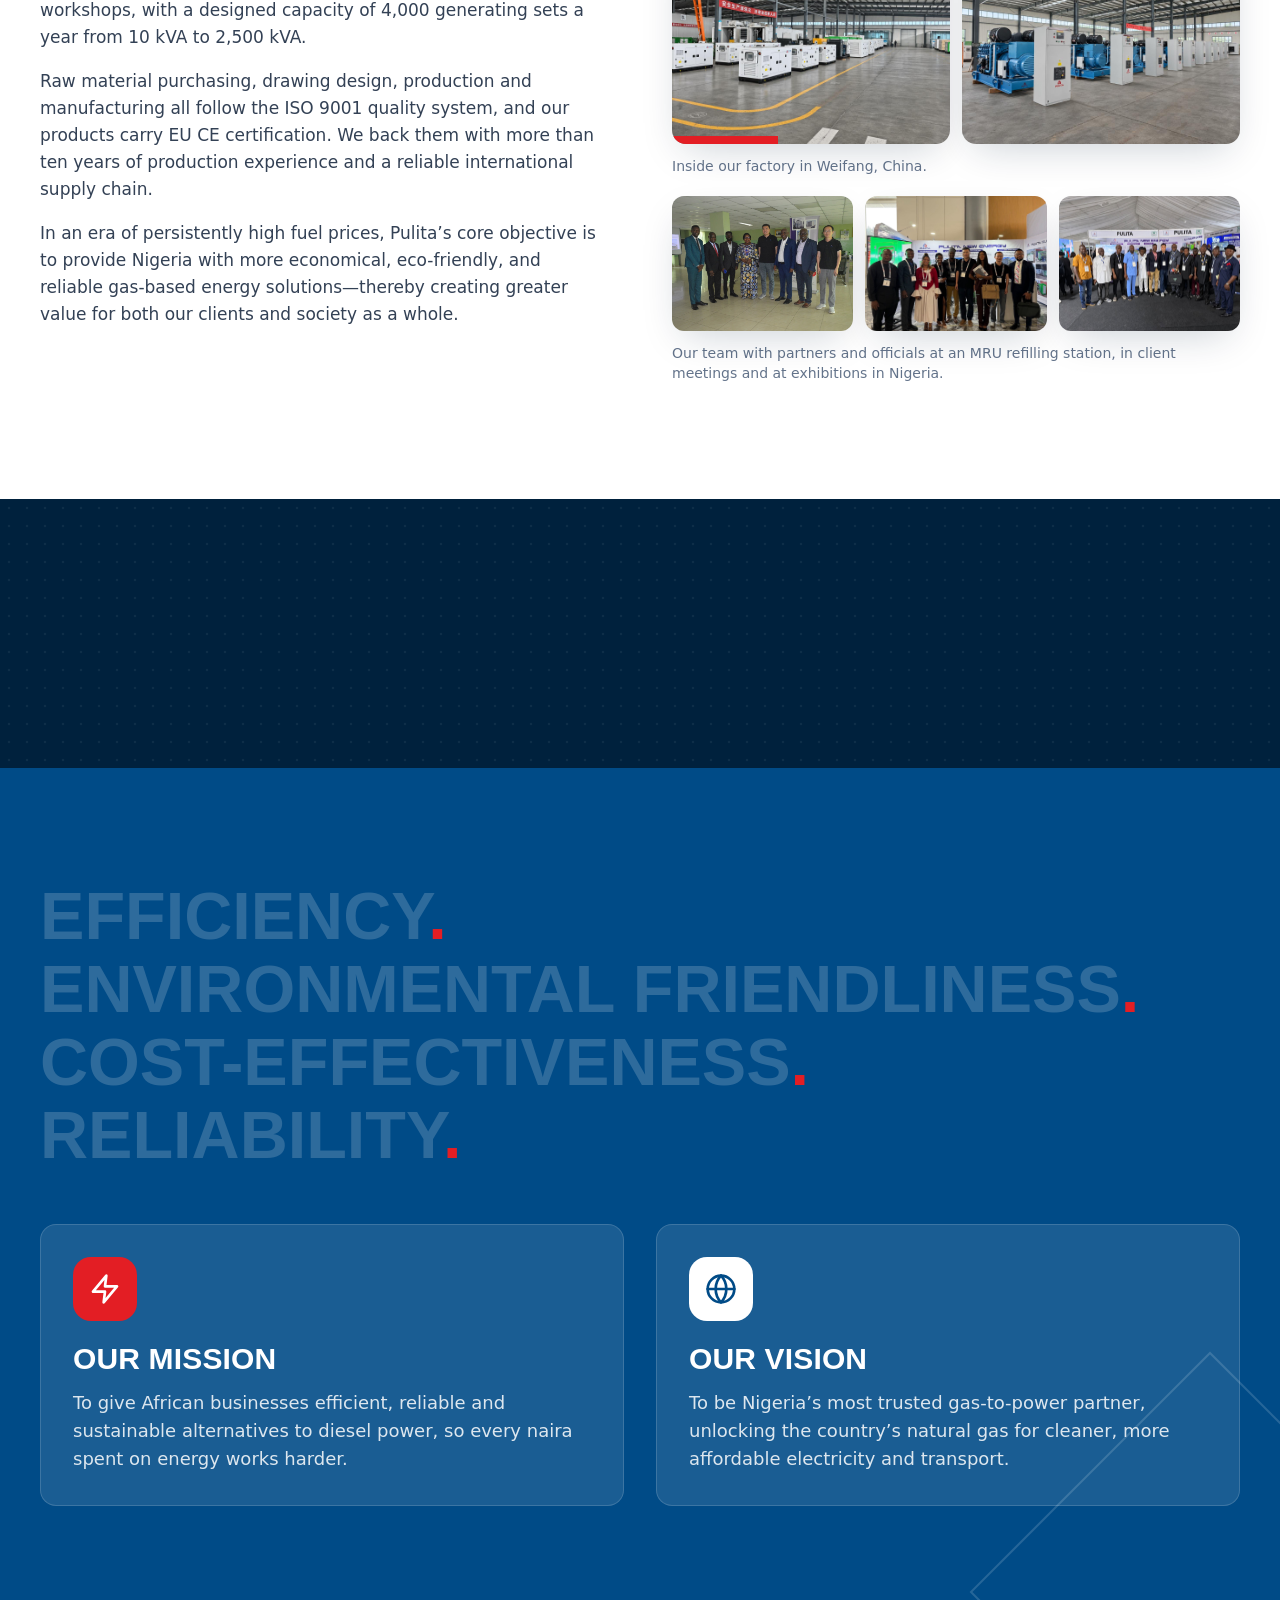
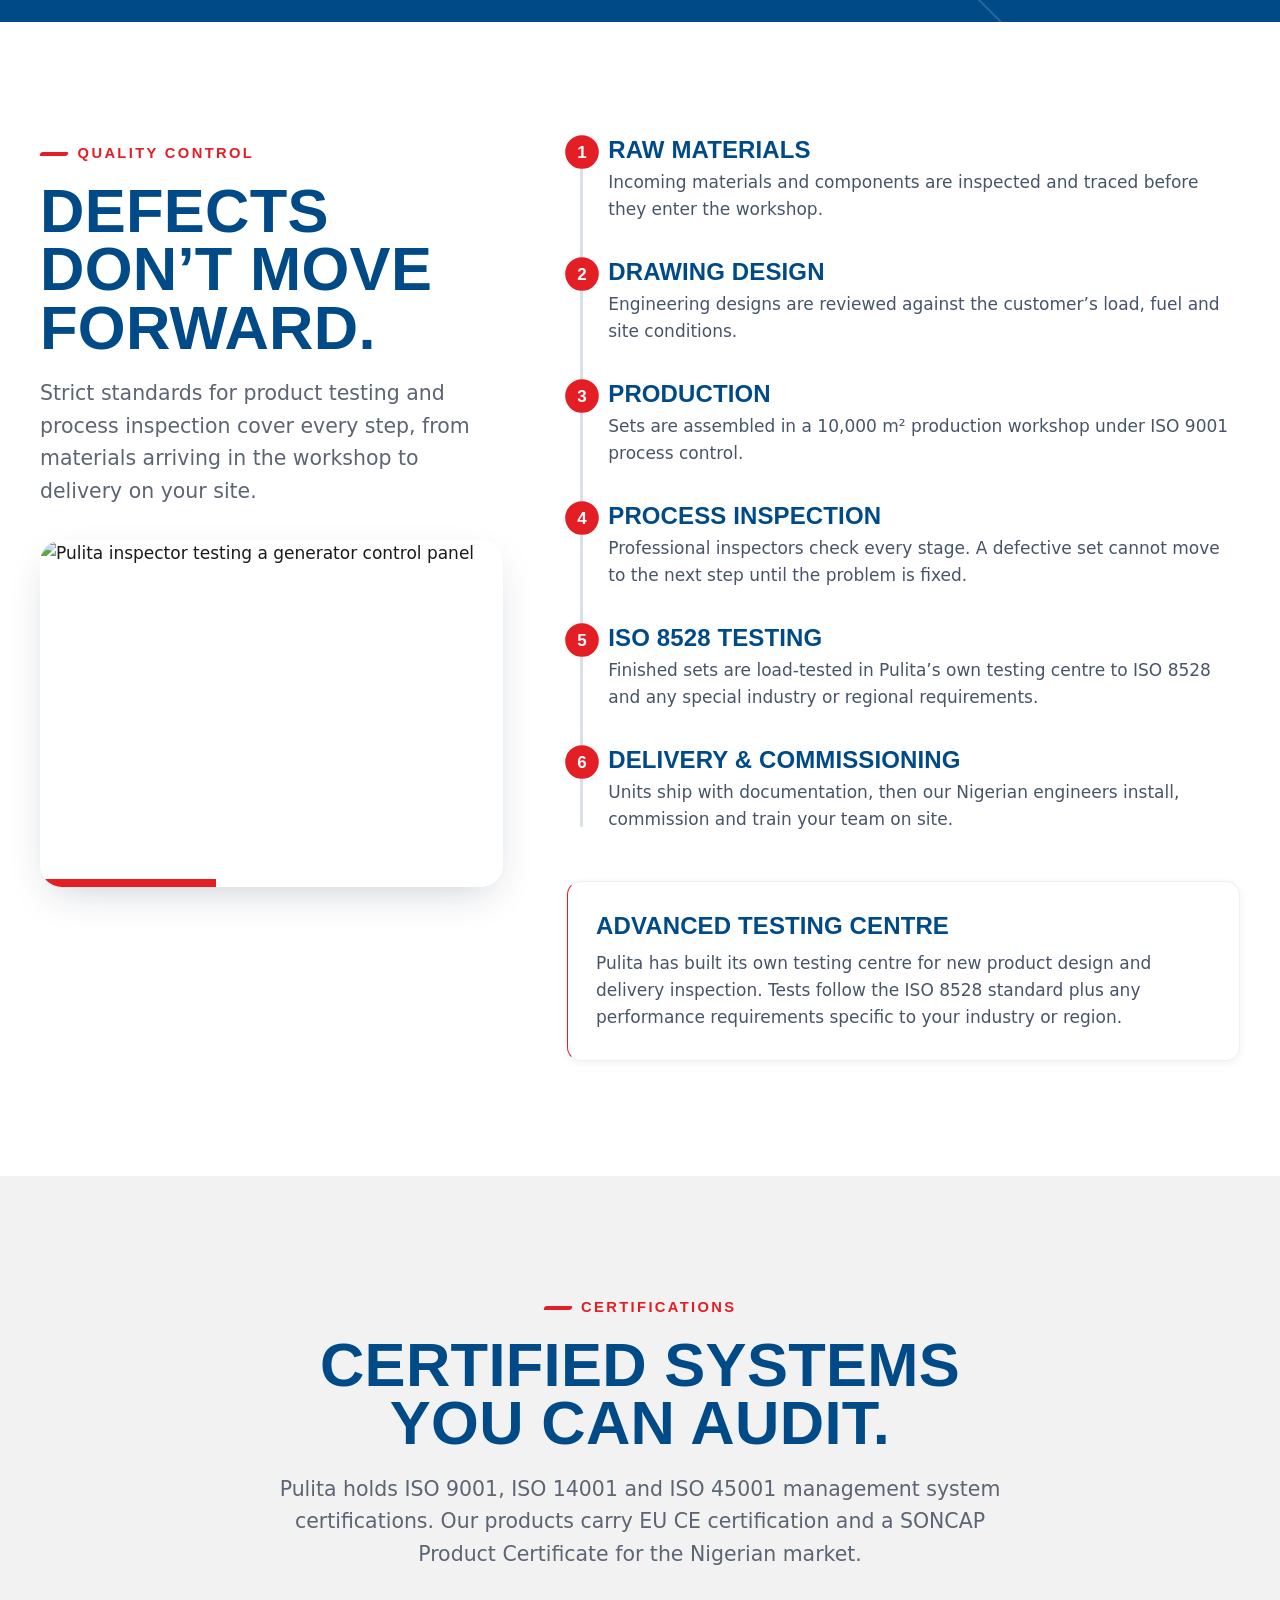
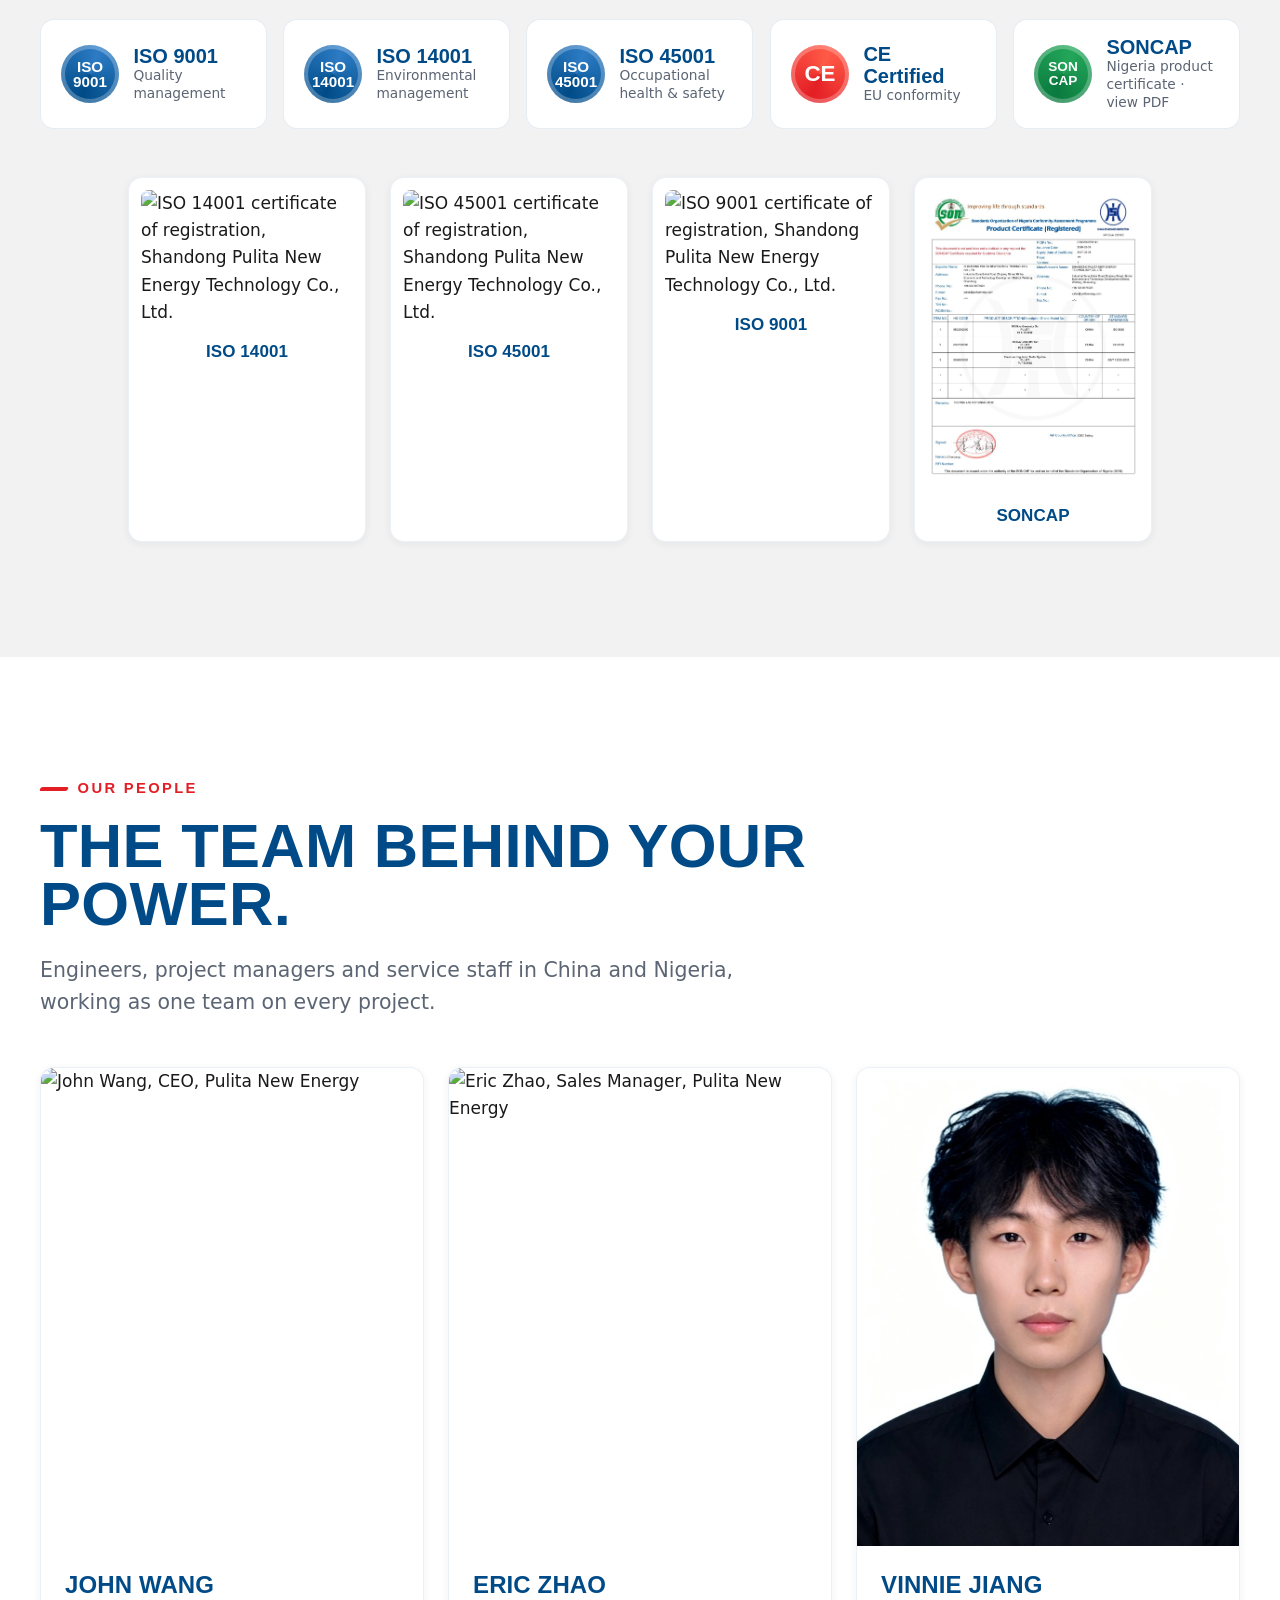
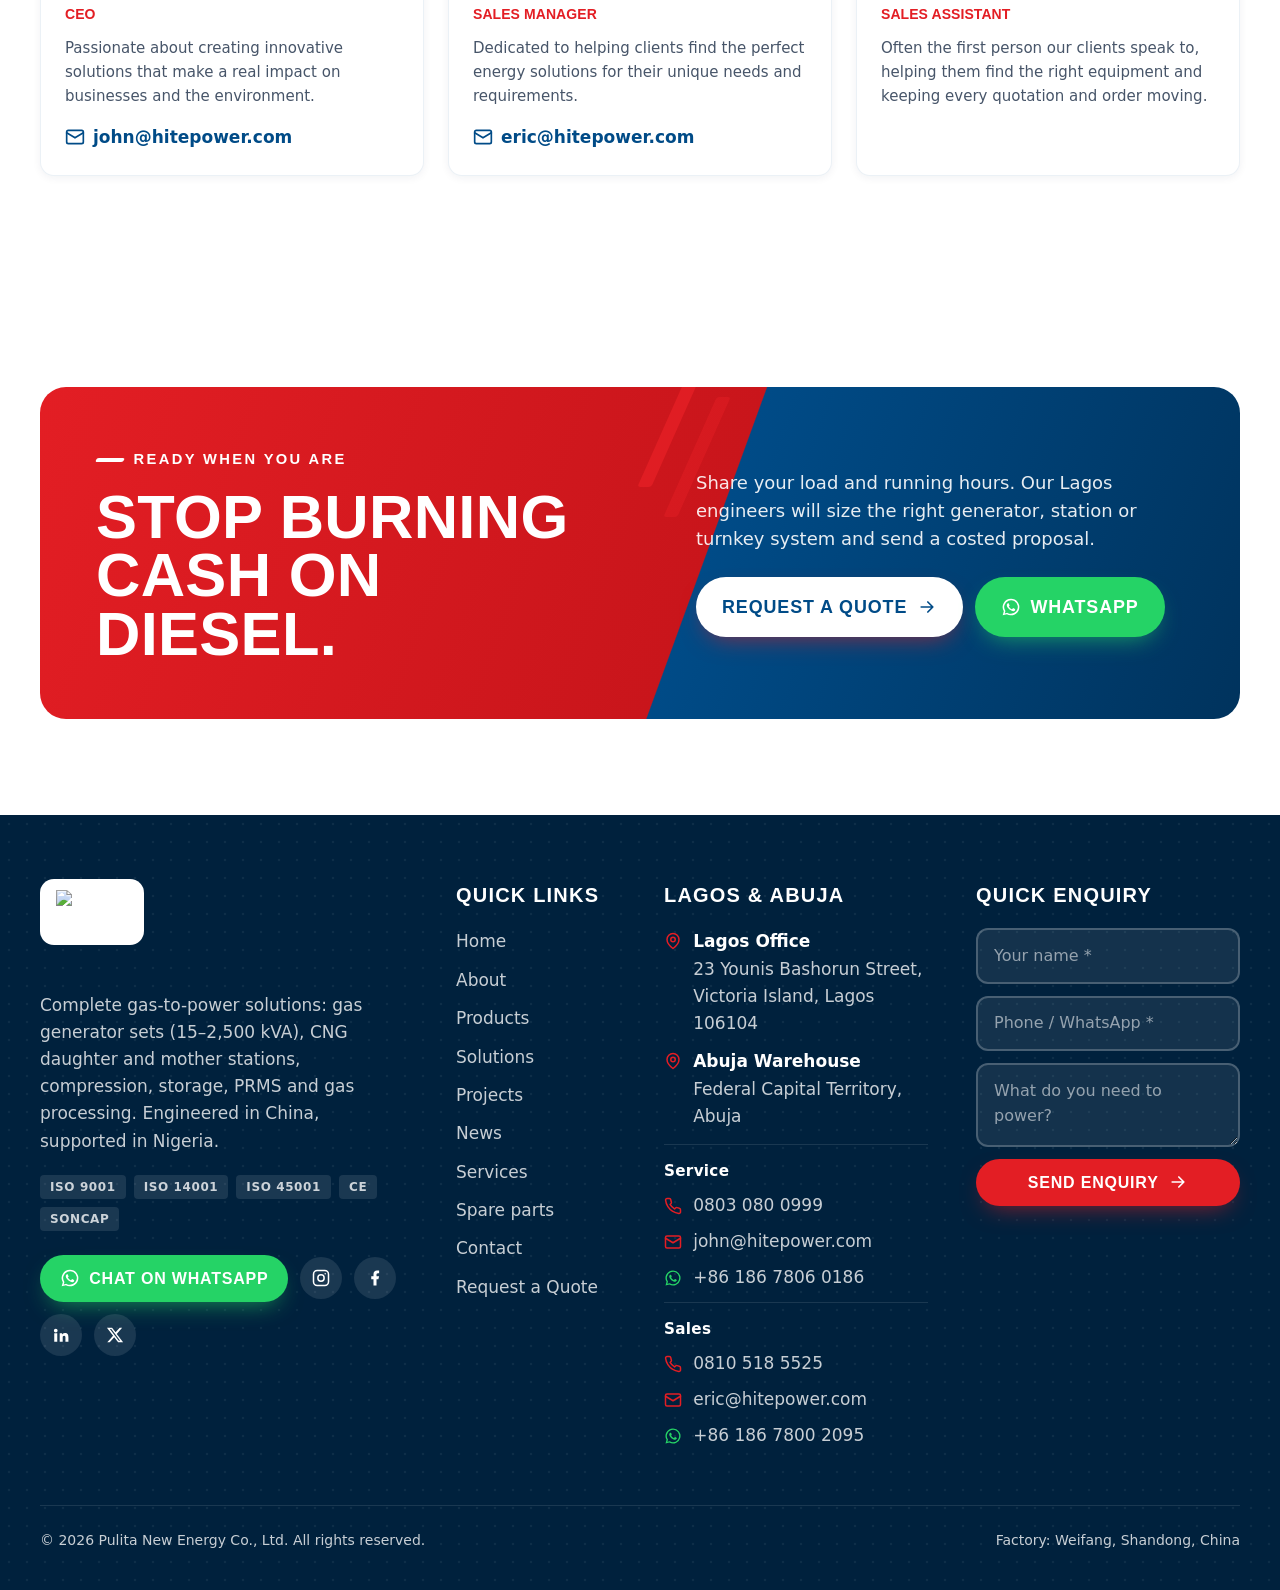
==== commit 815f12a4: "Add files via upload" ====
--- a/pulita-website/about.html
+++ b/pulita-website/about.html
@@ -57,13 +57,13 @@
 </div>
 <main id="main">
 <section class="page-hero">
-  <div class="hero-bg"><img src="assets/images/factory-weifang-exterior.jpg" alt="" style="object-position:30% 60%"></div>
+  <div class="hero-bg"><img src="assets/images/factory-weifang-exterior.jpg" alt="" style="object-position:30% 60%" data-pi="about.hero_photo"></div>
   <div class="diamond-deco hidden lg:block" style="right:6%;top:18%"></div>
   <div class="max-w-7xl mx-auto px-5 sm:px-8 lg:px-10">
     <p class="breadcrumb enter"><a href="index.html">Home</a> <span class="mx-1.5">/</span> About</p>
     <p class="eyebrow on-dark mt-6 enter" style="--d:80ms">About Pulita</p>
-    <h1 class="h-page max-w-4xl enter" style="--d:160ms">Chinese engineering. Nigerian operational excellence.</h1>
-    <p class="text-lg md:text-xl text-white/85 max-w-2xl mt-6 enter" style="--d:260ms">A global original equipment manufacturer of gas-powered energy systems, with a 30,000&nbsp;m&sup2; factory in China and our own teams on the ground in Nigeria.</p>
+    <h1 class="h-page max-w-4xl enter" style="--d:160ms" data-pt="about.hero_title">Chinese engineering. Nigerian operational excellence.</h1>
+    <p class="text-lg md:text-xl text-white/85 max-w-2xl mt-6 enter" style="--d:260ms" data-pt="about.hero_text">A global original equipment manufacturer of gas-powered energy systems, with a 30,000&nbsp;m&sup2; factory in China and our own teams on the ground in Nigeria.</p>
     
   </div>
 </section>
@@ -73,29 +73,29 @@
   <div class="max-w-7xl mx-auto px-5 sm:px-8 lg:px-10 grid lg:grid-cols-12 gap-12 lg:gap-16 items-center">
     <div class="lg:col-span-6" data-reveal="left">
       <p class="eyebrow">Our story</p>
-      <h2 class="h-section text-blue-brand">From Weifang to West Africa.</h2>
+      <h2 class="h-section text-blue-brand" data-pt="about.story_title">From Weifang to West Africa.</h2>
       <div class="mt-6 space-y-4 text-[17px] text-slate-700">
-        <p class="font-semibold text-ink">Pulita is a global Original Equipment Manufacturer headquartered in China, with an office in Lagos, warehouses in Lagos and Abuja and service teams across Nigeria. We specialise in advanced gas-powered energy solutions for industrial, commercial and institutional clients.</p>
-        <p>Our factory sits in the Sino-foreign Cooperation Industrial Park of the Binhai Economic Development Zone in Weifang. It covers more than 30,000&nbsp;m&sup2;, including 10,000&nbsp;m&sup2; of production workshops, with a designed capacity of 4,000 generating sets a year from 10&nbsp;kVA to 2,500&nbsp;kVA.</p>
-        <p>Raw material purchasing, drawing design, production and manufacturing all follow the ISO&nbsp;9001 quality system, and our products carry EU CE certification. We back them with more than ten years of production experience and a reliable international supply chain.</p>
-        <p>In an era of persistently high fuel prices, Pulita&rsquo;s core objective is to provide Nigeria with more economical, eco-friendly, and reliable gas-based energy solutions&mdash;thereby creating greater value for both our clients and society as a whole.</p>
+        <p class="font-semibold text-ink" data-pt="about.story_text_1">Pulita is a global Original Equipment Manufacturer headquartered in China, with an office in Lagos, warehouses in Lagos and Abuja and service teams across Nigeria. We specialise in advanced gas-powered energy solutions for industrial, commercial and institutional clients.</p>
+        <p data-pt="about.story_text_2">Our factory sits in the Sino-foreign Cooperation Industrial Park of the Binhai Economic Development Zone in Weifang. It covers more than 30,000&nbsp;m&sup2;, including 10,000&nbsp;m&sup2; of production workshops, with a designed capacity of 4,000 generating sets a year from 10&nbsp;kVA to 2,500&nbsp;kVA.</p>
+        <p data-pt="about.story_text_3">Raw material purchasing, drawing design, production and manufacturing all follow the ISO&nbsp;9001 quality system, and our products carry EU CE certification. We back them with more than ten years of production experience and a reliable international supply chain.</p>
+        <p data-pt="about.story_text_4">In an era of persistently high fuel prices, Pulita&rsquo;s core objective is to provide Nigeria with more economical, eco-friendly, and reliable gas-based energy solutions&mdash;thereby creating greater value for both our clients and society as a whole.</p>
       </div>
     </div>
     <div class="lg:col-span-6 relative pt-[72px]" data-reveal="right">
-      <div class="img-frame aspect-[16/10]"><img src="assets/images/about-mru-delegation.jpg" alt="Pulita team with partners and officials at an MRU refilling station in Nigeria" loading="lazy" style="object-position:50% 40%"></div>
+      <div class="img-frame aspect-[16/10]"><img data-pi="about.story_photo" src="assets/images/about-mru-delegation.jpg" alt="Pulita team with partners and officials at an MRU refilling station in Nigeria" loading="lazy" style="object-position:50% 40%"></div>
       <div class="badge-float top-0 left-4 md:-left-6 z-10" data-reveal="zoom" data-delay="300">
         <b class="font-display text-4xl text-red-brand leading-none block"><span data-count="10">10</span>+ yrs</b>
         <small class="text-slate-500 font-semibold">production experience</small>
       </div>
       <div class="grid grid-cols-2 gap-3 mt-3">
-        <div class="img-frame accent aspect-[4/3]" style="border-radius:14px"><img src="assets/images/factory-floor-white-gensets.jpg" alt="Pulita soundproof gas generator sets on the factory floor in Weifang" loading="lazy" style="object-position:35% 60%"></div>
-        <div class="img-frame aspect-[4/3]" style="border-radius:14px"><img src="assets/images/factory-floor-blue-gensets.jpg" alt="Large Pulita gas generator sets with control cabinets lined up in the Weifang factory" loading="lazy" style="object-position:40% 60%"></div>
+        <div class="img-frame accent aspect-[4/3]" style="border-radius:14px"><img data-pi="about.factory_photo_1" src="assets/images/factory-floor-white-gensets.jpg" alt="Pulita soundproof gas generator sets on the factory floor in Weifang" loading="lazy" style="object-position:35% 60%"></div>
+        <div class="img-frame aspect-[4/3]" style="border-radius:14px"><img data-pi="about.factory_photo_2" src="assets/images/factory-floor-blue-gensets.jpg" alt="Large Pulita gas generator sets with control cabinets lined up in the Weifang factory" loading="lazy" style="object-position:40% 60%"></div>
       </div>
       <p class="text-sm text-slate-500 mt-3">Inside our factory in Weifang, China.</p>
       <div class="grid grid-cols-3 gap-3 mt-5">
-        <div class="img-frame aspect-[4/3]" style="border-radius:12px"><img src="assets/images/about-office-meeting.jpg" alt="Pulita management meeting partners in Nigeria" loading="lazy" style="object-position:50% 35%"></div>
-        <div class="img-frame aspect-[4/3]" style="border-radius:12px"><img src="assets/images/exhibition-nog-booth.jpg" alt="Pulita team and visitors at the Pulita New Energy exhibition stand" loading="lazy" style="object-position:50% 40%"></div>
-        <div class="img-frame aspect-[4/3]" style="border-radius:12px"><img src="assets/images/exhibition-engineering-assembly.jpg" alt="Pulita team with partners at the Pulita New Energy exhibition stand" loading="lazy" style="object-position:50% 60%"></div>
+        <div class="img-frame aspect-[4/3]" style="border-radius:12px"><img data-pi="about.team_photo_1" src="assets/images/about-office-meeting.jpg" alt="Pulita management meeting partners in Nigeria" loading="lazy" style="object-position:50% 35%"></div>
+        <div class="img-frame aspect-[4/3]" style="border-radius:12px"><img data-pi="about.team_photo_2" src="assets/images/exhibition-nog-booth.jpg" alt="Pulita team and visitors at the Pulita New Energy exhibition stand" loading="lazy" style="object-position:50% 40%"></div>
+        <div class="img-frame aspect-[4/3]" style="border-radius:12px"><img data-pi="about.team_photo_3" src="assets/images/exhibition-engineering-assembly.jpg" alt="Pulita team with partners at the Pulita New Energy exhibition stand" loading="lazy" style="object-position:50% 60%"></div>
       </div>
       <p class="text-sm text-slate-500 mt-3">Our team with partners and officials at an MRU refilling station, in client meetings and at exhibitions in Nigeria.</p>
     </div>
@@ -184,8 +184,8 @@
   <div class="max-w-7xl mx-auto px-5 sm:px-8 lg:px-10">
     <div class="max-w-3xl  mb-12" data-reveal="up">
   <p class="eyebrow">Our people</p>
-  <h2 class="h-section text-blue-brand">The team behind your power.</h2>
-  <p class="lead mt-5 ">Engineers, project managers and service staff in China and Nigeria, working as one team on every project.</p>
+  <h2 class="h-section text-blue-brand" data-pt="about.people_title">The team behind your power.</h2>
+  <p class="lead mt-5 " data-pt="about.people_text">Engineers, project managers and service staff in China and Nigeria, working as one team on every project.</p>
 </div>
     <div class="grid sm:grid-cols-2 lg:grid-cols-3 gap-6"><figure class="team-card card overflow-hidden flex flex-col" data-reveal="up" data-delay="0">
   <div class="overflow-hidden"><img src="assets/images/team-portrait-1.jpg" alt="John Wang, CEO, Pulita New Energy" loading="lazy"></div>
